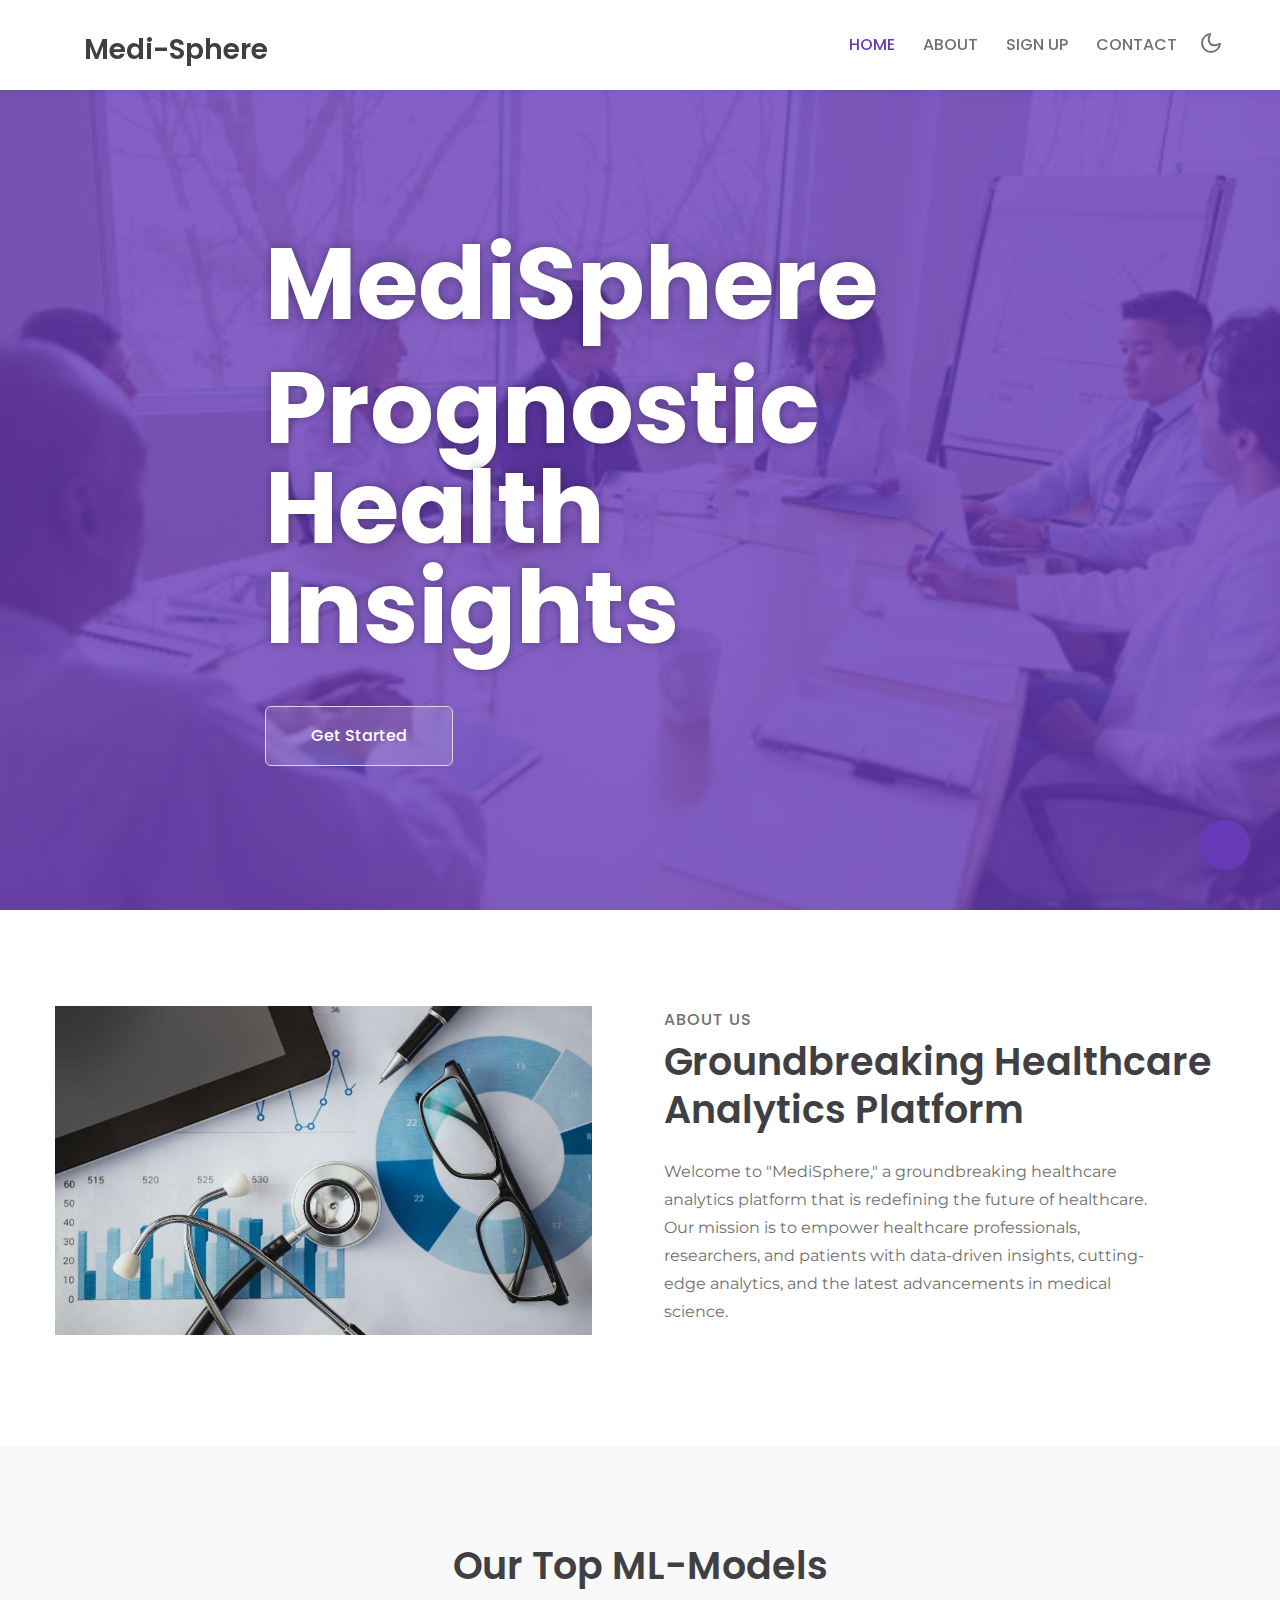
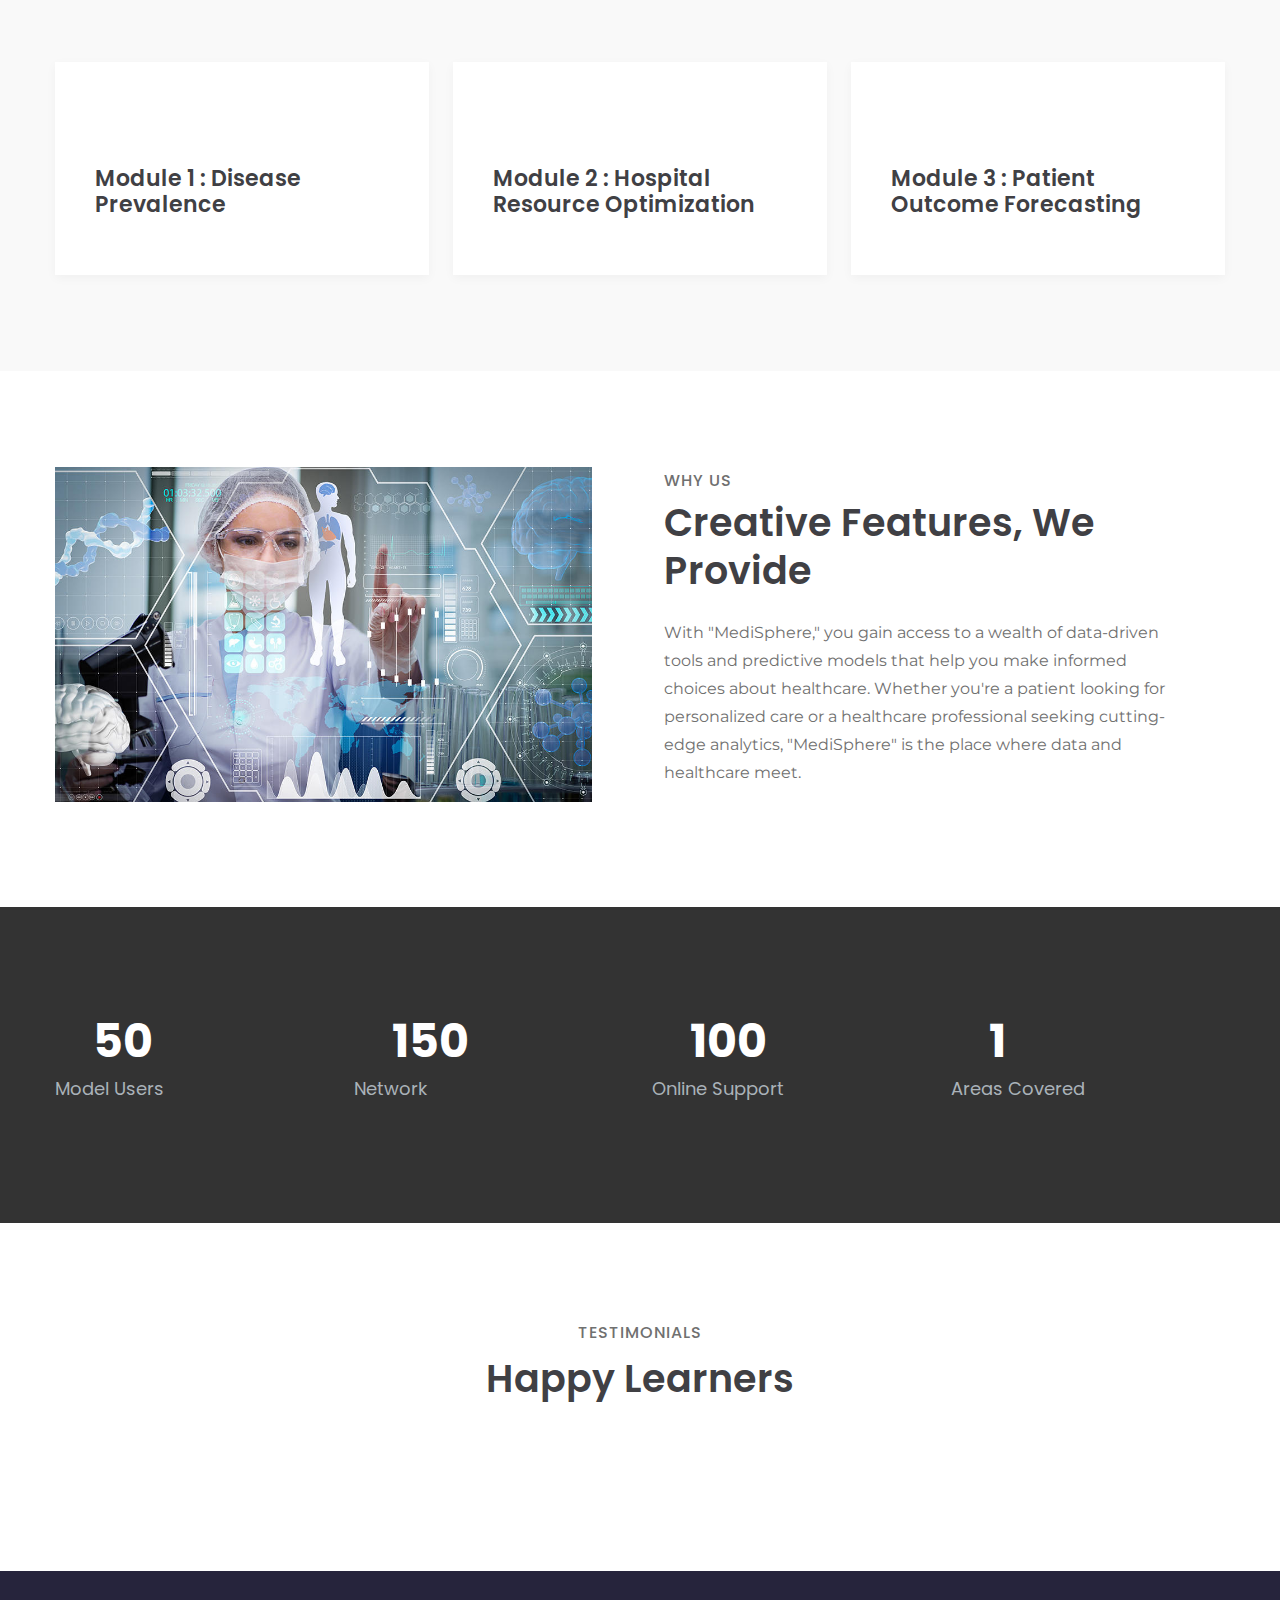
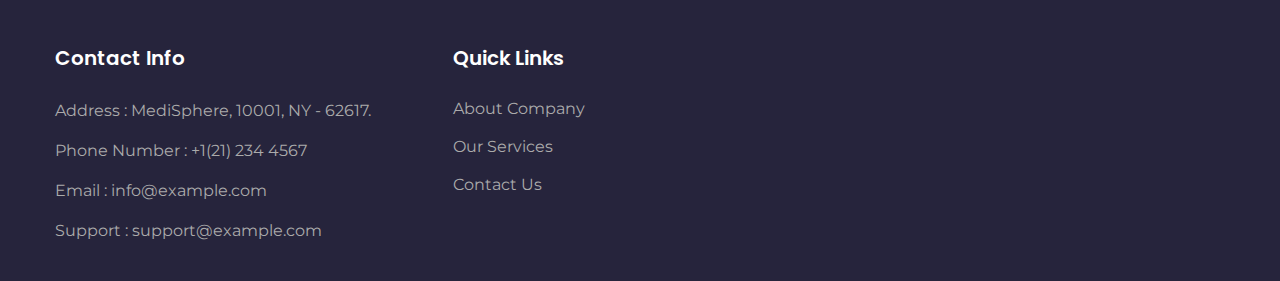
==== index.html @ 2868f6c7 "///" ====
<!--
Author: W3layouts
Author URL: http://w3layouts.com
-->
<!doctype html>
<html lang="en">

<head>
    <!-- Required meta tags -->
    <meta charset="utf-8">
    <meta name="viewport" content="width=device-width, initial-scale=1, shrink-to-fit=no">
    <title>MediSphere</title>

    <!-- google-fonts -->
    <link href="//fonts.googleapis.com/css2?family=Montserrat:wght@300;400;600&display=swap" rel="stylesheet">
    <link href="//fonts.googleapis.com/css2?family=Poppins:wght@200;300;500;700;900&display=swap"
        rel="stylesheet">
    <!-- //google-fonts -->

    <!-- Template CSS Style link -->
    <link rel="stylesheet" href="assets/css/style-liberty.css">

</head>

<body>

<!-- //top header -->

<!--header-->
<header id="site-header" class="fixed-top">
    <div class="container">
        <nav class="navbar navbar-expand-lg stroke">
            <h1>
                <a class="navbar-brand" href="index.html">
                    <span class="fa fa-lightbulb"></span> Medi-Sphere
                </a>
            </h1>
            <!-- if logo is image enable this   
            <a class="navbar-brand" href="#index.html">
                <img src="image-path" alt="Your logo" title="Your logo" style="height:35px;" />
            </a> -->
            <button class="navbar-toggler collapsed bg-gradient" type="button" data-bs-toggle="collapse"
                data-bs-target="#navbarTogglerDemo02" aria-controls="navbarTogglerDemo02" aria-expanded="false"
                aria-label="Toggle navigation">
                <span class="navbar-toggler-icon fa icon-expand fa-bars"></span>
                <span class="navbar-toggler-icon fa icon-close fa-times"></span>
            </button>

            <div class="collapse navbar-collapse" id="navbarTogglerDemo02">
                <ul class="navbar-nav ms-lg-auto">
                    <li class="nav-item active">
                        <a class="nav-link" href="index.html">Home <span class="sr-only">(current)</span></a>
                    </li>
                    <li class="nav-item">
                        <a class="nav-link" href="about.html">About</a>
                    </li>
                    <li class="nav-item">
                        <a class="nav-link" href="#l">Sign Up</a>
                    </li>
                    <li class="nav-item">
                        <a class="nav-link" href="contact.html">Contact</a>
                    </li>
                </ul>
            </div>

            <!-- toggle switch for light and dark theme -->
            <div class="cont-ser-position">
                <nav class="navigation">
                    <div class="theme-switch-wrapper">
                        <label class="theme-switch" for="checkbox">
                            <input type="checkbox" id="checkbox">
                            <div class="mode-container">
                                <i class="gg-sun"></i>
                                <i class="gg-moon"></i>
                            </div>
                        </label>
                    </div>
                </nav>
            </div>
            <!-- //toggle switch for light and dark theme -->
        </nav>
    </div>
</header>
<!--//header-->




<!-- banner section -->
<section id="home" class="w3l-banner py-5">
    <div class="container py-lg-5 py-md-4">
        <div class="py-lg-5 py-4">
            <div class="banner-info-grid">
                <h3 class="mb-4">MediSphere</h3>
                <h3>Prognostic Health Insights </h3>
    
                <a class="btn btn-style transparent-btn mt-5" href="about.html"> Get Started </a>
            </div>
        </div>
    </div>
</section>
<!-- //banner section -->


<!-- About Section-->
<section class="w3l-about py-5" id="about">
    <div class="container py-md-5 py-2">
        <div class="row w3l-row">
            <div class="col-lg-6 w3l-image pe-lg-5 mb-lg-0 mb-md-5 mb-4">
                <img src="assets/images/about.jpg" alt="" class="img-fluid">
            </div>
            <div class="col-lg-6 w3l-about-info px-lg-4 align-center">
                <h6 class="w3l-title-small mb-1">About Us</h6>
                <h3 class="w3l-title-main mb-2">Groundbreaking healthcare analytics platform </h3>
                <p class="my-4 pe-lg-5">Welcome to "MediSphere," a groundbreaking healthcare analytics platform that is 
                    redefining the future of healthcare. Our mission is to empower healthcare professionals, researchers, 
                    and patients with data-driven insights, cutting-edge analytics, and the latest advancements in medical science.</p>
                
            </div>
        </div>
    </div>
</section>
<!-- //About Section-->


<!-- Services Section -->
<section class="about-section py-5">
    <div class="container py-lg-5 py-md-4 py-2">
        <div class="title-heading-w3 mx-auto text-center mb-sm-5 mb-4 pb-xl-4">
            <h3 class="w3l-title-main">Our Top ML-Models</h3>
        </div>
        <div class="row justify-content-center">
            <div class="col-lg-4 col-md-6">
                <div class="about-single">
                    <div class="about-icon mb-4">
                        <i class="fas fa-chalkboard"></i>
                    </div>
                    <div class="about-content">
                        <h5 class="mb-3"><a href="#url">Module 1 : Disease Prevalence</a></h5>
                        
                    </div>
                </div>
            </div>
            <div class="col-lg-4 col-md-6 mt-md-0 mt-3">
                <div class="about-single">
                    <div class="about-icon mb-4">
                        <i class="fas fa-chart-bar"></i>
                    </div>
                    <div class="about-content">
                        <h5 class="mb-3"><a href="#url"> Module 2 : Hospital Resource Optimization</a></h5>
                        
                    </div>
                </div>
            </div>
            <div class="col-lg-4 col-md-6 mt-lg-0 mt-3">
                <div class="about-single">
                    <div class="about-icon mb-4">
                        <i class="fas fa-city"></i>
                    </div>
                    <div class="about-content">
                        <h5 class="mb-3"><a href="#url"> Module 3 : Patient Outcome Forecasting</a></h5>
                        
                    </div>
                </div>
            </div>
        </div>
    </div>
</section>
<!-- //Services Section -->


<!-- Why Choose Us Section-->
<section class="w3l-about py-5" id="about">
    <div class="container py-md-5 py-2">
        <div class="row w3l-row">
            <div class="col-lg-6 w3l-image pe-lg-5 mb-lg-0 mb-md-5 mb-4">
                <img src="assets/images/about1.jpg" alt="" class="img-fluid">
            </div>
            <div class="col-lg-6 w3l-about-info px-lg-4 align-center">
                <h6 class="w3l-title-small mb-1">Why Us</h6>
                <h3 class="w3l-title-main mb-2">Creative features, We provide  </h3>
                <p class="my-4 pe-lg-5">With "MediSphere," you gain access to a wealth of data-driven tools and
                     predictive models that help you make informed choices about healthcare. Whether you're a patient 
                     looking for personalized care or a healthcare professional seeking 
                    cutting-edge analytics, "MediSphere" is the place where data and healthcare meet.</p>
                
            </div>
        </div>
    </div>
</section>
<!-- //Why Choose Us Section-->



<!-- Stats Section-->
<section class="w3l-stats-section py-5" id="stats">
    <div class="container py-lg-5 py-md-4 py-3">
        <div class="w3l-stats-inner-inf py-lg-4">
            <div class="row stats-con">
                <div class="col-lg-3 col-6 stats_info counter_grid">
                    <div class="d-flex">
                        <i class="fas fa-chalkboard-teacher"></i>
                        <p class="counter"> 50 </p>
                    </div>
                    <h3>Model Users</h3>
                </div>
                <div class="col-lg-3 col-6 stats_info counter_grid">
                    <div class="d-flex">
                        <i class="fas fa-users"></i>
                        <p class="counter"> 150  </p>
                    </div>
                    <h3>Network </h3>
                </div>
                <div class="col-lg-3 col-6 stats_info counter_grid mt-lg-0 mt-sm-5 mt-5">
                    <div class="d-flex">
                        <i class="fas fa-headset"></i>
                        <p class="counter"> 100  </p>
                    </div>
                    <h3>Online Support</h3>
                </div>
                <div class="col-lg-3 col-6 stats_info counter_grid mt-lg-0 mt-sm-5 mt-5">
                    <div class="d-flex">
                        <i class="fas fa-project-diagram"></i>
                        <p class="counter"> 1</p>
                    </div>
                    <h3>Areas Covered </h3>
                </div>

            </div>
        </div>
    </div>
</section>
<!-- //Stats Section-->


 <!--/testimonials-->
 <section class="w3l-clients py-5" id="testimonials">
    <div class="container py-sm-5 py-2">
        <div class="text-center mb-sm-5 mb-4">
            <h6 class="w3l-title-small mb-2">Testimonials</h6>
            <h3 class="w3l-title-main mb-2">Happy Learners</h3>
        </div>
        <div class="w3-testimonial-grids align-items-center pt-md-4">
            <div class="w3-testimonial-content-top">
                <div id="owl-demo1" class="owl-carousel owl-theme">
                    <div class="item">
                        <div class="testimonial-content">
                            <div class="test-img"><img src="assets/images/team1.jpg" class="img-fluid" alt="client-img">

                            </div>
                            <div class="testimonial">
                                <blockquote>
                                    <q>
                                        "As a medical student, "MediSphere" has been an invaluable resource. 
                                        The data insights provided by the platform have enriched my understanding of 
                                        patient outcomes and treatment efficacy. It's a powerful tool for both learning and research."</q>

                                </blockquote>
                                <div class="testi-des">

                                    <div class="peopl align-self">
                                        <h3>Charlotte Lucy</h3>
                                        <p class="indentity">Student </p>
                                    </div>
                                </div>
                            </div>
                        </div>
                    </div>
                    <div class="item">
                        <div class="testimonial-content">
                            <div class="test-img"><img src="assets/images/team2.jpg" class="img-fluid" alt="client-img">

                            </div>
                            <div class="testimonial">
                                <blockquote>
                                    <q>
                                        "I use "MediSphere" for my research projects and coursework. 
                                        The real-time analysis and predictive models have been a game-changer. 
                                        This platform equips students like me with the tools to make 
                                        data-driven decisions in healthcare."</q>

                                </blockquote>
                                <div class="testi-des">

                                    <div class="peopl align-self">
                                        <h3>Olivia Stella</h3>
                                        <p class="indentity"> Nursing Student</p>
                                    </div>
                                </div>
                            </div>
                        </div>
                    </div>
                    <div class="item">
                        <div class="testimonial-content">
                            <div class="test-img"><img src="assets/images/team3.jpg" class="img-fluid" alt="client-img">

                            </div>
                            <div class="testimonial">
                                <blockquote>
                                    <q>
                                        "As a healthcare researcher, I rely on "MediSphere" for cutting-edge data insights. 
                                        The ability to access and analyze real-time data is invaluable for my studies. 
                                        This platform has accelerated our research and positively impacted patient care."</q>

                                </blockquote>
                                <div class="testi-des">

                                    <div class="peopl align-self">
                                        <h3>Jackson Jack</h3>
                                        <p class="indentity">Healthcare Researcher</p>
                                    </div>
                                </div>
                            </div>
                        </div>
                    </div>
                    <div class="item">
                        <div class="testimonial-content">
                            <div class="test-img"><img src="assets/images/team4.jpg" class="img-fluid" alt="client-img">

                            </div>
                            <div class="testimonial">
                                <blockquote>
                                    <q>
                                        "In the fast-paced world of cardiology, "MediSphere" has become my go-to resource. 
                                        The patient outcome forecasting and real-time analytics have transformed how we approach patient care. 
                                        It's a must-have for any medical professional."</q>

                                </blockquote>
                                <div class="testi-des">

                                    <div class="peopl align-self">
                                        <h3>David Samuel</h3>
                                        <p class="indentity">Medical Professional </p>
                                    </div>
                                </div>
                            </div>
                        </div>
                    </div>
                </div>
            </div>
        </div>
    </div>
</section>
<!-- //testimonials -->

<!-- footer block -->
<footer class="w3l-footer-29-main">
    <div class="footer-29 pt-5 pb-4">
        <div class="container pt-md-4">
            <div class="row footer-top-29">
                <div class="col-lg-4 col-md-6 footer-list-29">
                    <h6 class="footer-title-29">Contact Info </h6>
                    <p class="mb-2 pe-xl-5">Address : MediSphere, 10001, NY - 62617.</p>
                    <p class="mb-2">Phone Number : +1(21) 234 4567</a></p>
                    <p class="mb-2">Email : info@example.com</a></p>
                    <p class="mb-2">Support : support@example.com</a></p>
                </div>
                <div class="col-lg-2 col-md-3 col-6 footer-list-29 mt-md-0 mt-4">
                    <ul>
                        <h6 class="footer-title-29">Quick Links</h6>
                        <li><a href="about.html">About Company</a></li>
                        <li><a href="services.html">Our Services</a></li>
                        <li><a href="contact.html">Contact Us</a></li>
                        
                    </ul>
                </div>
            </div>
        </div>
    </div>
</footer>
<!-- //footer block -->




<!-- Js scripts -->
<!-- move top -->
<button onclick="topFunction()" id="movetop" title="Go to top">
    <span class="fas fa-level-up-alt" aria-hidden="true"></span>
</button>
<script>
    // When the user scrolls down 20px from the top of the document, show the button
    window.onscroll = function () {
        scrollFunction()
    };

    function scrollFunction() {
        if (document.body.scrollTop > 20 || document.documentElement.scrollTop > 20) {
            document.getElementById("movetop").style.display = "block";
        } else {
            document.getElementById("movetop").style.display = "none";
        }
    }

    // When the user clicks on the button, scroll to the top of the document
    function topFunction() {
        document.body.scrollTop = 0;
        document.documentElement.scrollTop = 0;
    }
</script>
<!-- //move top -->

<!-- common jquery plugin -->
<script src="assets/js/jquery-3.3.1.min.js"></script>
<!-- //common jquery plugin -->

<!-- theme switch js (light and dark)-->
<script src="assets/js/theme-change.js"></script>
<!-- //theme switch js (light and dark)-->

<!--/stats-number-counter-->
<script src="assets/js/jquery.waypoints.min.js"></script>
<script src="assets/js/jquery.countup.js"></script>
<script>
    $('.counter').countUp();

</script>
<!--//stats-number-counter-->

<!--/owlcarousel-->
<script src="assets/js/owl.carousel.js"></script>
<!-- //tesimonials-->
<script>
    $(document).ready(function() {
        $("#owl-demo1").owlCarousel({
            loop: true,
            nav: false,
            responsiveClass: true,
            responsive: {
                0: {
                    items: 1,
                    nav: false
                },
                736: {
                    items: 1,
                    nav: false
                }
            }
        })
    })

</script>
<!-- //tesimonials-->

<!-- MENU-JS -->
<script>
    $(window).on("scroll", function () {
        var scroll = $(window).scrollTop();

        if (scroll >= 80) {
            $("#site-header").addClass("nav-fixed");
        } else {
            $("#site-header").removeClass("nav-fixed");
        }
    });

    //Main navigation Active Class Add Remove
    $(".navbar-toggler").on("click", function () {
        $("header").toggleClass("active");
    });
    $(document).on("ready", function () {
        if ($(window).width() > 991) {
            $("header").removeClass("active");
        }
        $(window).on("resize", function () {
            if ($(window).width() > 991) {
                $("header").removeClass("active");
            }
        });
    });
</script>
<!-- //MENU-JS -->

<!-- disable body scroll which navbar is in active -->
<script>
    $(function () {
        $('.navbar-toggler').click(function () {
            $('body').toggleClass('noscroll');
        })
    });
</script>
<!-- //disable body scroll which navbar is in active -->

<!--bootstrap-->
<script src="assets/js/bootstrap.min.js"></script>
<!-- //bootstrap-->
<!-- //Js scripts -->

</body>

</html>
---- assets/css/style-liberty.css ----
@charset "UTF-8";

/*--
Author: W3layouts
Author URL: http://w3layouts.com
--*/


/*!
 * Bootstrap v5.0.1 (https://getbootstrap.com/)
 * Copyright 2011-2021 The Bootstrap Authors
 * Copyright 2011-2021 Twitter, Inc.
 * Licensed under MIT (https://github.com/twbs/bootstrap/blob/main/LICENSE)
 */
:root {
  --bs-blue: #80c0d7;
  --bs-indigo: #5a8fb5;
  --bs-white: hsl(0, 11%, 42%);
  --bs-red: #dc3545;
  --bs-orange: #fd7e14;
  --bs-yellow: #ffc107;
  --bs-green: #198754;
  --bs-teal: #20c997;
  --bs-cyan: #0dcaf0;
  --bs-white: #fff;
  --bs-gray: #6c757d;
  --bs-gray-dark: #343a40;
  --bs-primary: #0d6efd;
  --bs-secondary: #6c757d;
  --bs-success: #198754;
  --bs-info: #0dcaf0;
  --bs-warning: #ffc107;
  --bs-danger: #dc3545;
  --bs-light: #f8f9fa;
  --bs-dark: #212529;
  --bs-font-sans-serif: system-ui, -apple-system, "Segoe UI", Roboto, "Helvetica Neue", Arial, "Noto Sans", "Liberation Sans", sans-serif, "Apple Color Emoji", "Segoe UI Emoji", "Segoe UI Symbol", "Noto Color Emoji";
  --bs-font-monospace: SFMono-Regular, Menlo, Monaco, Consolas, "Liberation Mono", "Courier New", monospace;
  --bs-gradient: linear-gradient(180deg, rgba(255, 255, 255, 0.15), rgba(255, 255, 255, 0))
}

*,
::after,
::before {
  box-sizing: border-box
}

@media (prefers-reduced-motion:no-preference) {
  :root {
    scroll-behavior: smooth
  }
}

body {
  margin: 0;
  font-family: 'Montserrat', sans-serif;
  font-size: 1rem;
  font-weight: 400;
  line-height: 1.5;
  color: #212529;
  background-color: #fff;
  -webkit-text-size-adjust: 100%;
  -webkit-tap-highlight-color: transparent
}

hr {
  margin: 1rem 0;
  color: inherit;
  background-color: currentColor;
  border: 0;
  opacity: .25
}

hr:not([size]) {
  height: 1px
}

.h1,
.h2,
.h3,
.h4,
.h5,
.h6,
h1,
h2,
h3,
h4,
h5,
h6 {
  margin-top: 0;
  margin-bottom: .5rem;
  font-weight: 700;
  line-height: 1.2
}

.h1,
h1 {
  font-size: calc(1.375rem + 1.5vw)
}

@media (min-width:1200px) {

  .h1,
  h1 {
    font-size: 2.5rem
  }
}

.h2,
h2 {
  font-size: calc(1.325rem + .9vw)
}

@media (min-width:1200px) {

  .h2,
  h2 {
    font-size: 2rem
  }
}

.h3,
h3 {
  font-size: calc(1.3rem + .6vw)
}

@media (min-width:1200px) {

  .h3,
  h3 {
    font-size: 1.75rem
  }
}

.h4,
h4 {
  font-size: calc(1.275rem + .3vw)
}

@media (min-width:1200px) {

  .h4,
  h4 {
    font-size: 1.5rem
  }
}

.h5,
h5 {
  font-size: 1.25rem
}

.h6,
h6 {
  font-size: 1rem
}

p {
  margin-top: 0;
  margin-bottom: 1rem
}

abbr[data-bs-original-title],
abbr[title] {
  -webkit-text-decoration: underline dotted;
  text-decoration: underline dotted;
  cursor: help;
  -webkit-text-decoration-skip-ink: none;
  text-decoration-skip-ink: none
}

address {
  margin-bottom: 1rem;
  font-style: normal;
  line-height: inherit
}

ol,
ul {
  padding-left: 2rem
}

dl,
ol,
ul {
  margin-top: 0;
  margin-bottom: 1rem
}

ol ol,
ol ul,
ul ol,
ul ul {
  margin-bottom: 0
}

dt {
  font-weight: 700
}

dd {
  margin-bottom: .5rem;
  margin-left: 0
}

blockquote {
  margin: 0 0 1rem
}

b,
strong {
  font-weight: bolder
}

.small,
small {
  font-size: .875em
}

.mark,
mark {
  padding: .2em;
  background-color: #fcf8e3
}

sub,
sup {
  position: relative;
  font-size: .75em;
  line-height: 0;
  vertical-align: baseline
}

sub {
  bottom: -.25em
}

sup {
  top: -.5em
}

a {
  color: var(--primary-color);
  text-decoration: underline;

}

a:hover {
  color: var(--primary-color);
}

a:not([href]):not([class]),
a:not([href]):not([class]):hover {
  color: inherit;
  text-decoration: none
}

code,
kbd,
pre,
samp {
  font-family: 'Sarabun', sans-serif;
  font-size: 1em;
  direction: ltr;
  unicode-bidi: bidi-override
}

pre {
  display: block;
  margin-top: 0;
  margin-bottom: 1rem;
  overflow: auto;
  font-size: .875em
}

pre code {
  font-size: inherit;
  color: inherit;
  word-break: normal
}

code {
  font-size: .875em;
  color: #d63384;
  word-wrap: break-word
}

a>code {
  color: inherit
}

kbd {
  padding: .2rem .4rem;
  font-size: .875em;
  color: #fff;
  background-color: #212529;
  border-radius: .2rem
}

kbd kbd {
  padding: 0;
  font-size: 1em;
  font-weight: 700
}

figure {
  margin: 0 0 1rem
}

img,
svg {
  vertical-align: middle
}

table {
  caption-side: bottom;
  border-collapse: collapse
}

caption {
  padding-top: .5rem;
  padding-bottom: .5rem;
  color: #6c757d;
  text-align: left
}

th {
  text-align: inherit;
  text-align: -webkit-match-parent
}

tbody,
td,
tfoot,
th,
thead,
tr {
  border-color: inherit;
  border-style: solid;
  border-width: 0
}

label {
  display: inline-block
}

button {
  border-radius: 0
}

button:focus:not(:focus-visible) {
  outline: 0
}

button,
input,
optgroup,
select,
textarea {
  margin: 0;
  font-family: 'Montserrat', sans-serif;
  font-size: inherit;
  line-height: inherit
}

button,
select {
  text-transform: none
}

[role=button] {
  cursor: pointer
}

select {
  word-wrap: normal
}

select:disabled {
  opacity: 1
}

[list]::-webkit-calendar-picker-indicator {
  display: none
}

[type=button],
[type=reset],
[type=submit],
button {
  -webkit-appearance: button
}

[type=button]:not(:disabled),
[type=reset]:not(:disabled),
[type=submit]:not(:disabled),
button:not(:disabled) {
  cursor: pointer
}

::-moz-focus-inner {
  padding: 0;
  border-style: none
}

textarea {
  resize: vertical
}

fieldset {
  min-width: 0;
  padding: 0;
  margin: 0;
  border: 0
}

legend {
  float: left;
  width: 100%;
  padding: 0;
  margin-bottom: .5rem;
  font-size: calc(1.275rem + .3vw);
  line-height: inherit
}

@media (min-width:1200px) {
  legend {
    font-size: 1.5rem
  }
}

legend+* {
  clear: left
}

::-webkit-datetime-edit-day-field,
::-webkit-datetime-edit-fields-wrapper,
::-webkit-datetime-edit-hour-field,
::-webkit-datetime-edit-minute,
::-webkit-datetime-edit-month-field,
::-webkit-datetime-edit-text,
::-webkit-datetime-edit-year-field {
  padding: 0
}

::-webkit-inner-spin-button {
  height: auto
}

[type=search] {
  outline-offset: -2px;
  -webkit-appearance: textfield
}

::-webkit-search-decoration {
  -webkit-appearance: none
}

::-webkit-color-swatch-wrapper {
  padding: 0
}

::file-selector-button {
  font: inherit
}

::-webkit-file-upload-button {
  font: inherit;
  -webkit-appearance: button
}

output {
  display: inline-block
}

iframe {
  border: 0
}

summary {
  display: list-item;
  cursor: pointer
}

progress {
  vertical-align: baseline
}

[hidden] {
  display: none !important
}

.lead {
  font-size: 1.25rem;
  font-weight: 300
}

.display-1 {
  font-size: calc(1.625rem + 4.5vw);
  font-weight: 300;
  line-height: 1.2
}

@media (min-width:1200px) {
  .display-1 {
    font-size: 5rem
  }
}

.display-2 {
  font-size: calc(1.575rem + 3.9vw);
  font-weight: 300;
  line-height: 1.2
}

@media (min-width:1200px) {
  .display-2 {
    font-size: 4.5rem
  }
}

.display-3 {
  font-size: calc(1.525rem + 3.3vw);
  font-weight: 300;
  line-height: 1.2
}

@media (min-width:1200px) {
  .display-3 {
    font-size: 4rem
  }
}

.display-4 {
  font-size: calc(1.475rem + 2.7vw);
  font-weight: 300;
  line-height: 1.2
}

@media (min-width:1200px) {
  .display-4 {
    font-size: 3.5rem
  }
}

.display-5 {
  font-size: calc(1.425rem + 2.1vw);
  font-weight: 300;
  line-height: 1.2
}

@media (min-width:1200px) {
  .display-5 {
    font-size: 3rem
  }
}

.display-6 {
  font-size: calc(1.375rem + 1.5vw);
  font-weight: 300;
  line-height: 1.2
}

@media (min-width:1200px) {
  .display-6 {
    font-size: 2.5rem
  }
}

.list-unstyled {
  padding-left: 0;
  list-style: none
}

.list-inline {
  padding-left: 0;
  list-style: none
}

.list-inline-item {
  display: inline-block
}

.list-inline-item:not(:last-child) {
  margin-right: .5rem
}

.initialism {
  font-size: .875em;
  text-transform: uppercase
}

.blockquote {
  margin-bottom: 1rem;
  font-size: 1.25rem
}

.blockquote> :last-child {
  margin-bottom: 0
}

.blockquote-footer {
  margin-top: -1rem;
  margin-bottom: 1rem;
  font-size: .875em;
  color: #6c757d
}

.blockquote-footer::before {
  content: "— "
}

.img-fluid {
  max-width: 100%;
  height: auto
}

.img-thumbnail {
  padding: .25rem;
  background-color: #fff;
  border: 1px solid #dee2e6;
  border-radius: .25rem;
  max-width: 100%;
  height: auto
}

.figure {
  display: inline-block
}

.figure-img {
  margin-bottom: .5rem;
  line-height: 1
}

.figure-caption {
  font-size: .875em;
  color: #6c757d
}

.container,
.container-fluid,
.container-lg,
.container-md,
.container-sm,
.container-xl,
.container-xxl {
  width: 100%;
  padding-right: var(--bs-gutter-x, .75rem);
  padding-left: var(--bs-gutter-x, .75rem);
  margin-right: auto;
  margin-left: auto
}

@media (min-width:576px) {

  .container,
  .container-sm {
    max-width: 540px
  }
}

@media (min-width:768px) {

  .container,
  .container-md,
  .container-sm {
    max-width: 720px
  }
}

@media (min-width:992px) {

  .container,
  .container-lg,
  .container-md,
  .container-sm {
    max-width: 960px
  }
}

@media (min-width:1200px) {

  .container,
  .container-lg,
  .container-md,
  .container-sm,
  .container-xl {
    max-width: 1140px
  }
}

@media (min-width:1400px) {

  .container,
  .container-lg,
  .container-md,
  .container-sm,
  .container-xl,
  .container-xxl {
    max-width: 1320px
  }
}

.row {
  --bs-gutter-x: 1.5rem;
  --bs-gutter-y: 0;
  display: flex;
  flex-wrap: wrap;
  margin-top: calc(var(--bs-gutter-y) * -1);
  margin-right: calc(var(--bs-gutter-x)/ -2);
  margin-left: calc(var(--bs-gutter-x)/ -2)
}

.row>* {
  flex-shrink: 0;
  width: 100%;
  max-width: 100%;
  padding-right: calc(var(--bs-gutter-x)/ 2);
  padding-left: calc(var(--bs-gutter-x)/ 2);
  margin-top: var(--bs-gutter-y)
}

.col {
  flex: 1 0 0%
}

.row-cols-auto>* {
  flex: 0 0 auto;
  width: auto
}

.row-cols-1>* {
  flex: 0 0 auto;
  width: 100%
}

.row-cols-2>* {
  flex: 0 0 auto;
  width: 50%
}

.row-cols-3>* {
  flex: 0 0 auto;
  width: 33.3333333333%
}

.row-cols-4>* {
  flex: 0 0 auto;
  width: 25%
}

.row-cols-5>* {
  flex: 0 0 auto;
  width: 20%
}

.row-cols-6>* {
  flex: 0 0 auto;
  width: 16.6666666667%
}

.col-auto {
  flex: 0 0 auto;
  width: auto
}

.col-1 {
  flex: 0 0 auto;
  width: 8.3333333333%
}

.col-2 {
  flex: 0 0 auto;
  width: 16.6666666667%
}

.col-3 {
  flex: 0 0 auto;
  width: 25%
}

.col-4 {
  flex: 0 0 auto;
  width: 33.3333333333%
}

.col-5 {
  flex: 0 0 auto;
  width: 41.6666666667%
}

.col-6 {
  flex: 0 0 auto;
  width: 50%
}

.col-7 {
  flex: 0 0 auto;
  width: 58.3333333333%
}

.col-8 {
  flex: 0 0 auto;
  width: 66.6666666667%
}

.col-9 {
  flex: 0 0 auto;
  width: 75%
}

.col-10 {
  flex: 0 0 auto;
  width: 83.3333333333%
}

.col-11 {
  flex: 0 0 auto;
  width: 91.6666666667%
}

.col-12 {
  flex: 0 0 auto;
  width: 100%
}

.offset-1 {
  margin-left: 8.3333333333%
}

.offset-2 {
  margin-left: 16.6666666667%
}

.offset-3 {
  margin-left: 25%
}

.offset-4 {
  margin-left: 33.3333333333%
}

.offset-5 {
  margin-left: 41.6666666667%
}

.offset-6 {
  margin-left: 50%
}

.offset-7 {
  margin-left: 58.3333333333%
}

.offset-8 {
  margin-left: 66.6666666667%
}

.offset-9 {
  margin-left: 75%
}

.offset-10 {
  margin-left: 83.3333333333%
}

.offset-11 {
  margin-left: 91.6666666667%
}

.g-0,
.gx-0 {
  --bs-gutter-x: 0
}

.g-0,
.gy-0 {
  --bs-gutter-y: 0
}

.g-1,
.gx-1 {
  --bs-gutter-x: 0.25rem
}

.g-1,
.gy-1 {
  --bs-gutter-y: 0.25rem
}

.g-2,
.gx-2 {
  --bs-gutter-x: 0.5rem
}

.g-2,
.gy-2 {
  --bs-gutter-y: 0.5rem
}

.g-3,
.gx-3 {
  --bs-gutter-x: 1rem
}

.g-3,
.gy-3 {
  --bs-gutter-y: 1rem
}

.g-4,
.gx-4 {
  --bs-gutter-x: 1.5rem
}

.g-4,
.gy-4 {
  --bs-gutter-y: 1.5rem
}

.g-5,
.gx-5 {
  --bs-gutter-x: 3rem
}

.g-5,
.gy-5 {
  --bs-gutter-y: 3rem
}

@media (min-width:576px) {
  .col-sm {
    flex: 1 0 0%
  }

  .row-cols-sm-auto>* {
    flex: 0 0 auto;
    width: auto
  }

  .row-cols-sm-1>* {
    flex: 0 0 auto;
    width: 100%
  }

  .row-cols-sm-2>* {
    flex: 0 0 auto;
    width: 50%
  }

  .row-cols-sm-3>* {
    flex: 0 0 auto;
    width: 33.3333333333%
  }

  .row-cols-sm-4>* {
    flex: 0 0 auto;
    width: 25%
  }

  .row-cols-sm-5>* {
    flex: 0 0 auto;
    width: 20%
  }

  .row-cols-sm-6>* {
    flex: 0 0 auto;
    width: 16.6666666667%
  }

  .col-sm-auto {
    flex: 0 0 auto;
    width: auto
  }

  .col-sm-1 {
    flex: 0 0 auto;
    width: 8.3333333333%
  }

  .col-sm-2 {
    flex: 0 0 auto;
    width: 16.6666666667%
  }

  .col-sm-3 {
    flex: 0 0 auto;
    width: 25%
  }

  .col-sm-4 {
    flex: 0 0 auto;
    width: 33.3333333333%
  }

  .col-sm-5 {
    flex: 0 0 auto;
    width: 41.6666666667%
  }

  .col-sm-6 {
    flex: 0 0 auto;
    width: 50%
  }

  .col-sm-7 {
    flex: 0 0 auto;
    width: 58.3333333333%
  }

  .col-sm-8 {
    flex: 0 0 auto;
    width: 66.6666666667%
  }

  .col-sm-9 {
    flex: 0 0 auto;
    width: 75%
  }

  .col-sm-10 {
    flex: 0 0 auto;
    width: 83.3333333333%
  }

  .col-sm-11 {
    flex: 0 0 auto;
    width: 91.6666666667%
  }

  .col-sm-12 {
    flex: 0 0 auto;
    width: 100%
  }

  .offset-sm-0 {
    margin-left: 0
  }

  .offset-sm-1 {
    margin-left: 8.3333333333%
  }

  .offset-sm-2 {
    margin-left: 16.6666666667%
  }

  .offset-sm-3 {
    margin-left: 25%
  }

  .offset-sm-4 {
    margin-left: 33.3333333333%
  }

  .offset-sm-5 {
    margin-left: 41.6666666667%
  }

  .offset-sm-6 {
    margin-left: 50%
  }

  .offset-sm-7 {
    margin-left: 58.3333333333%
  }

  .offset-sm-8 {
    margin-left: 66.6666666667%
  }

  .offset-sm-9 {
    margin-left: 75%
  }

  .offset-sm-10 {
    margin-left: 83.3333333333%
  }

  .offset-sm-11 {
    margin-left: 91.6666666667%
  }

  .g-sm-0,
  .gx-sm-0 {
    --bs-gutter-x: 0
  }

  .g-sm-0,
  .gy-sm-0 {
    --bs-gutter-y: 0
  }

  .g-sm-1,
  .gx-sm-1 {
    --bs-gutter-x: 0.25rem
  }

  .g-sm-1,
  .gy-sm-1 {
    --bs-gutter-y: 0.25rem
  }

  .g-sm-2,
  .gx-sm-2 {
    --bs-gutter-x: 0.5rem
  }

  .g-sm-2,
  .gy-sm-2 {
    --bs-gutter-y: 0.5rem
  }

  .g-sm-3,
  .gx-sm-3 {
    --bs-gutter-x: 1rem
  }

  .g-sm-3,
  .gy-sm-3 {
    --bs-gutter-y: 1rem
  }

  .g-sm-4,
  .gx-sm-4 {
    --bs-gutter-x: 1.5rem
  }

  .g-sm-4,
  .gy-sm-4 {
    --bs-gutter-y: 1.5rem
  }

  .g-sm-5,
  .gx-sm-5 {
    --bs-gutter-x: 3rem
  }

  .g-sm-5,
  .gy-sm-5 {
    --bs-gutter-y: 3rem
  }
}

@media (min-width:768px) {
  .col-md {
    flex: 1 0 0%
  }

  .row-cols-md-auto>* {
    flex: 0 0 auto;
    width: auto
  }

  .row-cols-md-1>* {
    flex: 0 0 auto;
    width: 100%
  }

  .row-cols-md-2>* {
    flex: 0 0 auto;
    width: 50%
  }

  .row-cols-md-3>* {
    flex: 0 0 auto;
    width: 33.3333333333%
  }

  .row-cols-md-4>* {
    flex: 0 0 auto;
    width: 25%
  }

  .row-cols-md-5>* {
    flex: 0 0 auto;
    width: 20%
  }

  .row-cols-md-6>* {
    flex: 0 0 auto;
    width: 16.6666666667%
  }

  .col-md-auto {
    flex: 0 0 auto;
    width: auto
  }

  .col-md-1 {
    flex: 0 0 auto;
    width: 8.3333333333%
  }

  .col-md-2 {
    flex: 0 0 auto;
    width: 16.6666666667%
  }

  .col-md-3 {
    flex: 0 0 auto;
    width: 25%
  }

  .col-md-4 {
    flex: 0 0 auto;
    width: 33.3333333333%
  }

  .col-md-5 {
    flex: 0 0 auto;
    width: 41.6666666667%
  }

  .col-md-6 {
    flex: 0 0 auto;
    width: 50%
  }

  .col-md-7 {
    flex: 0 0 auto;
    width: 58.3333333333%
  }

  .col-md-8 {
    flex: 0 0 auto;
    width: 66.6666666667%
  }

  .col-md-9 {
    flex: 0 0 auto;
    width: 75%
  }

  .col-md-10 {
    flex: 0 0 auto;
    width: 83.3333333333%
  }

  .col-md-11 {
    flex: 0 0 auto;
    width: 91.6666666667%
  }

  .col-md-12 {
    flex: 0 0 auto;
    width: 100%
  }

  .offset-md-0 {
    margin-left: 0
  }

  .offset-md-1 {
    margin-left: 8.3333333333%
  }

  .offset-md-2 {
    margin-left: 16.6666666667%
  }

  .offset-md-3 {
    margin-left: 25%
  }

  .offset-md-4 {
    margin-left: 33.3333333333%
  }

  .offset-md-5 {
    margin-left: 41.6666666667%
  }

  .offset-md-6 {
    margin-left: 50%
  }

  .offset-md-7 {
    margin-left: 58.3333333333%
  }

  .offset-md-8 {
    margin-left: 66.6666666667%
  }

  .offset-md-9 {
    margin-left: 75%
  }

  .offset-md-10 {
    margin-left: 83.3333333333%
  }

  .offset-md-11 {
    margin-left: 91.6666666667%
  }

  .g-md-0,
  .gx-md-0 {
    --bs-gutter-x: 0
  }

  .g-md-0,
  .gy-md-0 {
    --bs-gutter-y: 0
  }

  .g-md-1,
  .gx-md-1 {
    --bs-gutter-x: 0.25rem
  }

  .g-md-1,
  .gy-md-1 {
    --bs-gutter-y: 0.25rem
  }

  .g-md-2,
  .gx-md-2 {
    --bs-gutter-x: 0.5rem
  }

  .g-md-2,
  .gy-md-2 {
    --bs-gutter-y: 0.5rem
  }

  .g-md-3,
  .gx-md-3 {
    --bs-gutter-x: 1rem
  }

  .g-md-3,
  .gy-md-3 {
    --bs-gutter-y: 1rem
  }

  .g-md-4,
  .gx-md-4 {
    --bs-gutter-x: 1.5rem
  }

  .g-md-4,
  .gy-md-4 {
    --bs-gutter-y: 1.5rem
  }

  .g-md-5,
  .gx-md-5 {
    --bs-gutter-x: 3rem
  }

  .g-md-5,
  .gy-md-5 {
    --bs-gutter-y: 3rem
  }
}

@media (min-width:992px) {
  .col-lg {
    flex: 1 0 0%
  }

  .row-cols-lg-auto>* {
    flex: 0 0 auto;
    width: auto
  }

  .row-cols-lg-1>* {
    flex: 0 0 auto;
    width: 100%
  }

  .row-cols-lg-2>* {
    flex: 0 0 auto;
    width: 50%
  }

  .row-cols-lg-3>* {
    flex: 0 0 auto;
    width: 33.3333333333%
  }

  .row-cols-lg-4>* {
    flex: 0 0 auto;
    width: 25%
  }

  .row-cols-lg-5>* {
    flex: 0 0 auto;
    width: 20%
  }

  .row-cols-lg-6>* {
    flex: 0 0 auto;
    width: 16.6666666667%
  }

  .col-lg-auto {
    flex: 0 0 auto;
    width: auto
  }

  .col-lg-1 {
    flex: 0 0 auto;
    width: 8.3333333333%
  }

  .col-lg-2 {
    flex: 0 0 auto;
    width: 16.6666666667%
  }

  .col-lg-3 {
    flex: 0 0 auto;
    width: 25%
  }

  .col-lg-4 {
    flex: 0 0 auto;
    width: 33.3333333333%
  }

  .col-lg-5 {
    flex: 0 0 auto;
    width: 41.6666666667%
  }

  .col-lg-6 {
    flex: 0 0 auto;
    width: 50%
  }

  .col-lg-7 {
    flex: 0 0 auto;
    width: 58.3333333333%
  }

  .col-lg-8 {
    flex: 0 0 auto;
    width: 66.6666666667%
  }

  .col-lg-9 {
    flex: 0 0 auto;
    width: 75%
  }

  .col-lg-10 {
    flex: 0 0 auto;
    width: 83.3333333333%
  }

  .col-lg-11 {
    flex: 0 0 auto;
    width: 91.6666666667%
  }

  .col-lg-12 {
    flex: 0 0 auto;
    width: 100%
  }

  .offset-lg-0 {
    margin-left: 0
  }

  .offset-lg-1 {
    margin-left: 8.3333333333%
  }

  .offset-lg-2 {
    margin-left: 16.6666666667%
  }

  .offset-lg-3 {
    margin-left: 25%
  }

  .offset-lg-4 {
    margin-left: 33.3333333333%
  }

  .offset-lg-5 {
    margin-left: 41.6666666667%
  }

  .offset-lg-6 {
    margin-left: 50%
  }

  .offset-lg-7 {
    margin-left: 58.3333333333%
  }

  .offset-lg-8 {
    margin-left: 66.6666666667%
  }

  .offset-lg-9 {
    margin-left: 75%
  }

  .offset-lg-10 {
    margin-left: 83.3333333333%
  }

  .offset-lg-11 {
    margin-left: 91.6666666667%
  }

  .g-lg-0,
  .gx-lg-0 {
    --bs-gutter-x: 0
  }

  .g-lg-0,
  .gy-lg-0 {
    --bs-gutter-y: 0
  }

  .g-lg-1,
  .gx-lg-1 {
    --bs-gutter-x: 0.25rem
  }

  .g-lg-1,
  .gy-lg-1 {
    --bs-gutter-y: 0.25rem
  }

  .g-lg-2,
  .gx-lg-2 {
    --bs-gutter-x: 0.5rem
  }

  .g-lg-2,
  .gy-lg-2 {
    --bs-gutter-y: 0.5rem
  }

  .g-lg-3,
  .gx-lg-3 {
    --bs-gutter-x: 1rem
  }

  .g-lg-3,
  .gy-lg-3 {
    --bs-gutter-y: 1rem
  }

  .g-lg-4,
  .gx-lg-4 {
    --bs-gutter-x: 1.5rem
  }

  .g-lg-4,
  .gy-lg-4 {
    --bs-gutter-y: 1.5rem
  }

  .g-lg-5,
  .gx-lg-5 {
    --bs-gutter-x: 3rem
  }

  .g-lg-5,
  .gy-lg-5 {
    --bs-gutter-y: 3rem
  }
}

@media (min-width:1200px) {
  .col-xl {
    flex: 1 0 0%
  }

  .row-cols-xl-auto>* {
    flex: 0 0 auto;
    width: auto
  }

  .row-cols-xl-1>* {
    flex: 0 0 auto;
    width: 100%
  }

  .row-cols-xl-2>* {
    flex: 0 0 auto;
    width: 50%
  }

  .row-cols-xl-3>* {
    flex: 0 0 auto;
    width: 33.3333333333%
  }

  .row-cols-xl-4>* {
    flex: 0 0 auto;
    width: 25%
  }

  .row-cols-xl-5>* {
    flex: 0 0 auto;
    width: 20%
  }

  .row-cols-xl-6>* {
    flex: 0 0 auto;
    width: 16.6666666667%
  }

  .col-xl-auto {
    flex: 0 0 auto;
    width: auto
  }

  .col-xl-1 {
    flex: 0 0 auto;
    width: 8.3333333333%
  }

  .col-xl-2 {
    flex: 0 0 auto;
    width: 16.6666666667%
  }

  .col-xl-3 {
    flex: 0 0 auto;
    width: 25%
  }

  .col-xl-4 {
    flex: 0 0 auto;
    width: 33.3333333333%
  }

  .col-xl-5 {
    flex: 0 0 auto;
    width: 41.6666666667%
  }

  .col-xl-6 {
    flex: 0 0 auto;
    width: 50%
  }

  .col-xl-7 {
    flex: 0 0 auto;
    width: 58.3333333333%
  }

  .col-xl-8 {
    flex: 0 0 auto;
    width: 66.6666666667%
  }

  .col-xl-9 {
    flex: 0 0 auto;
    width: 75%
  }

  .col-xl-10 {
    flex: 0 0 auto;
    width: 83.3333333333%
  }

  .col-xl-11 {
    flex: 0 0 auto;
    width: 91.6666666667%
  }

  .col-xl-12 {
    flex: 0 0 auto;
    width: 100%
  }

  .offset-xl-0 {
    margin-left: 0
  }

  .offset-xl-1 {
    margin-left: 8.3333333333%
  }

  .offset-xl-2 {
    margin-left: 16.6666666667%
  }

  .offset-xl-3 {
    margin-left: 25%
  }

  .offset-xl-4 {
    margin-left: 33.3333333333%
  }

  .offset-xl-5 {
    margin-left: 41.6666666667%
  }

  .offset-xl-6 {
    margin-left: 50%
  }

  .offset-xl-7 {
    margin-left: 58.3333333333%
  }

  .offset-xl-8 {
    margin-left: 66.6666666667%
  }

  .offset-xl-9 {
    margin-left: 75%
  }

  .offset-xl-10 {
    margin-left: 83.3333333333%
  }

  .offset-xl-11 {
    margin-left: 91.6666666667%
  }

  .g-xl-0,
  .gx-xl-0 {
    --bs-gutter-x: 0
  }

  .g-xl-0,
  .gy-xl-0 {
    --bs-gutter-y: 0
  }

  .g-xl-1,
  .gx-xl-1 {
    --bs-gutter-x: 0.25rem
  }

  .g-xl-1,
  .gy-xl-1 {
    --bs-gutter-y: 0.25rem
  }

  .g-xl-2,
  .gx-xl-2 {
    --bs-gutter-x: 0.5rem
  }

  .g-xl-2,
  .gy-xl-2 {
    --bs-gutter-y: 0.5rem
  }

  .g-xl-3,
  .gx-xl-3 {
    --bs-gutter-x: 1rem
  }

  .g-xl-3,
  .gy-xl-3 {
    --bs-gutter-y: 1rem
  }

  .g-xl-4,
  .gx-xl-4 {
    --bs-gutter-x: 1.5rem
  }

  .g-xl-4,
  .gy-xl-4 {
    --bs-gutter-y: 1.5rem
  }

  .g-xl-5,
  .gx-xl-5 {
    --bs-gutter-x: 3rem
  }

  .g-xl-5,
  .gy-xl-5 {
    --bs-gutter-y: 3rem
  }
}

@media (min-width:1400px) {
  .col-xxl {
    flex: 1 0 0%
  }

  .row-cols-xxl-auto>* {
    flex: 0 0 auto;
    width: auto
  }

  .row-cols-xxl-1>* {
    flex: 0 0 auto;
    width: 100%
  }

  .row-cols-xxl-2>* {
    flex: 0 0 auto;
    width: 50%
  }

  .row-cols-xxl-3>* {
    flex: 0 0 auto;
    width: 33.3333333333%
  }

  .row-cols-xxl-4>* {
    flex: 0 0 auto;
    width: 25%
  }

  .row-cols-xxl-5>* {
    flex: 0 0 auto;
    width: 20%
  }

  .row-cols-xxl-6>* {
    flex: 0 0 auto;
    width: 16.6666666667%
  }

  .col-xxl-auto {
    flex: 0 0 auto;
    width: auto
  }

  .col-xxl-1 {
    flex: 0 0 auto;
    width: 8.3333333333%
  }

  .col-xxl-2 {
    flex: 0 0 auto;
    width: 16.6666666667%
  }

  .col-xxl-3 {
    flex: 0 0 auto;
    width: 25%
  }

  .col-xxl-4 {
    flex: 0 0 auto;
    width: 33.3333333333%
  }

  .col-xxl-5 {
    flex: 0 0 auto;
    width: 41.6666666667%
  }

  .col-xxl-6 {
    flex: 0 0 auto;
    width: 50%
  }

  .col-xxl-7 {
    flex: 0 0 auto;
    width: 58.3333333333%
  }

  .col-xxl-8 {
    flex: 0 0 auto;
    width: 66.6666666667%
  }

  .col-xxl-9 {
    flex: 0 0 auto;
    width: 75%
  }

  .col-xxl-10 {
    flex: 0 0 auto;
    width: 83.3333333333%
  }

  .col-xxl-11 {
    flex: 0 0 auto;
    width: 91.6666666667%
  }

  .col-xxl-12 {
    flex: 0 0 auto;
    width: 100%
  }

  .offset-xxl-0 {
    margin-left: 0
  }

  .offset-xxl-1 {
    margin-left: 8.3333333333%
  }

  .offset-xxl-2 {
    margin-left: 16.6666666667%
  }

  .offset-xxl-3 {
    margin-left: 25%
  }

  .offset-xxl-4 {
    margin-left: 33.3333333333%
  }

  .offset-xxl-5 {
    margin-left: 41.6666666667%
  }

  .offset-xxl-6 {
    margin-left: 50%
  }

  .offset-xxl-7 {
    margin-left: 58.3333333333%
  }

  .offset-xxl-8 {
    margin-left: 66.6666666667%
  }

  .offset-xxl-9 {
    margin-left: 75%
  }

  .offset-xxl-10 {
    margin-left: 83.3333333333%
  }

  .offset-xxl-11 {
    margin-left: 91.6666666667%
  }

  .g-xxl-0,
  .gx-xxl-0 {
    --bs-gutter-x: 0
  }

  .g-xxl-0,
  .gy-xxl-0 {
    --bs-gutter-y: 0
  }

  .g-xxl-1,
  .gx-xxl-1 {
    --bs-gutter-x: 0.25rem
  }

  .g-xxl-1,
  .gy-xxl-1 {
    --bs-gutter-y: 0.25rem
  }

  .g-xxl-2,
  .gx-xxl-2 {
    --bs-gutter-x: 0.5rem
  }

  .g-xxl-2,
  .gy-xxl-2 {
    --bs-gutter-y: 0.5rem
  }

  .g-xxl-3,
  .gx-xxl-3 {
    --bs-gutter-x: 1rem
  }

  .g-xxl-3,
  .gy-xxl-3 {
    --bs-gutter-y: 1rem
  }

  .g-xxl-4,
  .gx-xxl-4 {
    --bs-gutter-x: 1.5rem
  }

  .g-xxl-4,
  .gy-xxl-4 {
    --bs-gutter-y: 1.5rem
  }

  .g-xxl-5,
  .gx-xxl-5 {
    --bs-gutter-x: 3rem
  }

  .g-xxl-5,
  .gy-xxl-5 {
    --bs-gutter-y: 3rem
  }
}

.table {
  --bs-table-bg: transparent;
  --bs-table-accent-bg: transparent;
  --bs-table-striped-color: #212529;
  --bs-table-striped-bg: rgba(0, 0, 0, 0.05);
  --bs-table-active-color: #212529;
  --bs-table-active-bg: rgba(0, 0, 0, 0.1);
  --bs-table-hover-color: #212529;
  --bs-table-hover-bg: rgba(0, 0, 0, 0.075);
  width: 100%;
  margin-bottom: 1rem;
  color: #212529;
  vertical-align: top;
  border-color: #dee2e6
}

.table> :not(caption)>*>* {
  padding: .5rem .5rem;
  background-color: var(--bs-table-bg);
  border-bottom-width: 1px;
  box-shadow: inset 0 0 0 9999px var(--bs-table-accent-bg)
}

.table>tbody {
  vertical-align: inherit
}

.table>thead {
  vertical-align: bottom
}

.table> :not(:last-child)> :last-child>* {
  border-bottom-color: currentColor
}

.caption-top {
  caption-side: top
}

.table-sm> :not(caption)>*>* {
  padding: .25rem .25rem
}

.table-bordered> :not(caption)>* {
  border-width: 1px 0
}

.table-bordered> :not(caption)>*>* {
  border-width: 0 1px
}

.table-borderless> :not(caption)>*>* {
  border-bottom-width: 0
}

.table-striped>tbody>tr:nth-of-type(odd) {
  --bs-table-accent-bg: var(--bs-table-striped-bg);
  color: var(--bs-table-striped-color)
}

.table-active {
  --bs-table-accent-bg: var(--bs-table-active-bg);
  color: var(--bs-table-active-color)
}

.table-hover>tbody>tr:hover {
  --bs-table-accent-bg: var(--bs-table-hover-bg);
  color: var(--bs-table-hover-color)
}

.table-primary {
  --bs-table-bg: #cfe2ff;
  --bs-table-striped-bg: #c5d7f2;
  --bs-table-striped-color: #000;
  --bs-table-active-bg: #bacbe6;
  --bs-table-active-color: #000;
  --bs-table-hover-bg: #bfd1ec;
  --bs-table-hover-color: #000;
  color: #000;
  border-color: #bacbe6
}

.table-secondary {
  --bs-table-bg: #e2e3e5;
  --bs-table-striped-bg: #d7d8da;
  --bs-table-striped-color: #000;
  --bs-table-active-bg: #cbccce;
  --bs-table-active-color: #000;
  --bs-table-hover-bg: #d1d2d4;
  --bs-table-hover-color: #000;
  color: #000;
  border-color: #cbccce
}

.table-success {
  --bs-table-bg: #d1e7dd;
  --bs-table-striped-bg: #c7dbd2;
  --bs-table-striped-color: #000;
  --bs-table-active-bg: #bcd0c7;
  --bs-table-active-color: #000;
  --bs-table-hover-bg: #c1d6cc;
  --bs-table-hover-color: #000;
  color: #000;
  border-color: #bcd0c7
}

.table-info {
  --bs-table-bg: #cff4fc;
  --bs-table-striped-bg: #c5e8ef;
  --bs-table-striped-color: #000;
  --bs-table-active-bg: #badce3;
  --bs-table-active-color: #000;
  --bs-table-hover-bg: #bfe2e9;
  --bs-table-hover-color: #000;
  color: #000;
  border-color: #badce3
}

.table-warning {
  --bs-table-bg: #fff3cd;
  --bs-table-striped-bg: #f2e7c3;
  --bs-table-striped-color: #000;
  --bs-table-active-bg: #e6dbb9;
  --bs-table-active-color: #000;
  --bs-table-hover-bg: #ece1be;
  --bs-table-hover-color: #000;
  color: #000;
  border-color: #e6dbb9
}

.table-danger {
  --bs-table-bg: #f8d7da;
  --bs-table-striped-bg: #eccccf;
  --bs-table-striped-color: #000;
  --bs-table-active-bg: #dfc2c4;
  --bs-table-active-color: #000;
  --bs-table-hover-bg: #e5c7ca;
  --bs-table-hover-color: #000;
  color: #000;
  border-color: #dfc2c4
}

.table-light {
  --bs-table-bg: #f8f9fa;
  --bs-table-striped-bg: #ecedee;
  --bs-table-striped-color: #000;
  --bs-table-active-bg: #dfe0e1;
  --bs-table-active-color: #000;
  --bs-table-hover-bg: #e5e6e7;
  --bs-table-hover-color: #000;
  color: #000;
  border-color: #dfe0e1
}

.table-dark {
  --bs-table-bg: #212529;
  --bs-table-striped-bg: #2c3034;
  --bs-table-striped-color: #fff;
  --bs-table-active-bg: #373b3e;
  --bs-table-active-color: #fff;
  --bs-table-hover-bg: #323539;
  --bs-table-hover-color: #fff;
  color: #fff;
  border-color: #373b3e
}

.table-responsive {
  overflow-x: auto;
  -webkit-overflow-scrolling: touch
}

@media (max-width:575.98px) {
  .table-responsive-sm {
    overflow-x: auto;
    -webkit-overflow-scrolling: touch
  }
}

@media (max-width:767.98px) {
  .table-responsive-md {
    overflow-x: auto;
    -webkit-overflow-scrolling: touch
  }
}

@media (max-width:991.98px) {
  .table-responsive-lg {
    overflow-x: auto;
    -webkit-overflow-scrolling: touch
  }
}

@media (max-width:1199.98px) {
  .table-responsive-xl {
    overflow-x: auto;
    -webkit-overflow-scrolling: touch
  }
}

@media (max-width:1399.98px) {
  .table-responsive-xxl {
    overflow-x: auto;
    -webkit-overflow-scrolling: touch
  }
}

.form-label {
  margin-bottom: .5rem
}

.col-form-label {
  padding-top: calc(.375rem + 1px);
  padding-bottom: calc(.375rem + 1px);
  margin-bottom: 0;
  font-size: inherit;
  line-height: 1.5
}

.col-form-label-lg {
  padding-top: calc(.5rem + 1px);
  padding-bottom: calc(.5rem + 1px);
  font-size: 1.25rem
}

.col-form-label-sm {
  padding-top: calc(.25rem + 1px);
  padding-bottom: calc(.25rem + 1px);
  font-size: .875rem
}

.form-text {
  margin-top: .25rem;
  font-size: .875em;
  color: #6c757d
}

.form-control {
  display: block;
  width: 100%;
  padding: .375rem .75rem;
  font-size: 1rem;
  font-weight: 400;
  line-height: 1.5;
  color: #212529;
  background-color: #fff;
  background-clip: padding-box;
  border: 1px solid #ced4da;
  -webkit-appearance: none;
  -moz-appearance: none;
  appearance: none;
  border-radius: .25rem;
  transition: border-color .15s ease-in-out, box-shadow .15s ease-in-out
}

@media (prefers-reduced-motion:reduce) {
  .form-control {
    transition: none
  }
}

.form-control[type=file] {
  overflow: hidden
}

.form-control[type=file]:not(:disabled):not([readonly]) {
  cursor: pointer
}

.form-control:focus {
  color: #212529;
  background-color: #fff;
  border: 1px solid var(--primary-color);
  outline: 0;
  box-shadow: none;
}

.form-control::-webkit-date-and-time-value {
  height: 1.5em
}

.form-control::-moz-placeholder {
  color: #6c757d;
  opacity: 1
}

.form-control::placeholder {
  color: #6c757d;
  opacity: 1
}

.form-control:disabled,
.form-control[readonly] {
  background-color: #e9ecef;
  opacity: 1
}

.form-control::file-selector-button {
  padding: .375rem .75rem;
  margin: -.375rem -.75rem;
  -webkit-margin-end: .75rem;
  margin-inline-end: .75rem;
  color: #212529;
  background-color: #e9ecef;
  pointer-events: none;
  border-color: inherit;
  border-style: solid;
  border-width: 0;
  border-inline-end-width: 1px;
  border-radius: 0;
  transition: color .15s ease-in-out, background-color .15s ease-in-out, border-color .15s ease-in-out, box-shadow .15s ease-in-out
}

@media (prefers-reduced-motion:reduce) {
  .form-control::file-selector-button {
    transition: none
  }
}

.form-control:hover:not(:disabled):not([readonly])::file-selector-button {
  background-color: #dde0e3
}

.form-control::-webkit-file-upload-button {
  padding: .375rem .75rem;
  margin: -.375rem -.75rem;
  -webkit-margin-end: .75rem;
  margin-inline-end: .75rem;
  color: #212529;
  background-color: #e9ecef;
  pointer-events: none;
  border-color: inherit;
  border-style: solid;
  border-width: 0;
  border-inline-end-width: 1px;
  border-radius: 0;
  -webkit-transition: color .15s ease-in-out, background-color .15s ease-in-out, border-color .15s ease-in-out, box-shadow .15s ease-in-out;
  transition: color .15s ease-in-out, background-color .15s ease-in-out, border-color .15s ease-in-out, box-shadow .15s ease-in-out
}

@media (prefers-reduced-motion:reduce) {
  .form-control::-webkit-file-upload-button {
    -webkit-transition: none;
    transition: none
  }
}

.form-control:hover:not(:disabled):not([readonly])::-webkit-file-upload-button {
  background-color: #dde0e3
}

.form-control-plaintext {
  display: block;
  width: 100%;
  padding: .375rem 0;
  margin-bottom: 0;
  line-height: 1.5;
  color: #212529;
  background-color: transparent;
  border: solid transparent;
  border-width: 1px 0
}

.form-control-plaintext.form-control-lg,
.form-control-plaintext.form-control-sm {
  padding-right: 0;
  padding-left: 0
}

.form-control-sm {
  min-height: calc(1.5em + .5rem + 2px);
  padding: .25rem .5rem;
  font-size: .875rem;
  border-radius: .2rem
}

.form-control-sm::file-selector-button {
  padding: .25rem .5rem;
  margin: -.25rem -.5rem;
  -webkit-margin-end: .5rem;
  margin-inline-end: .5rem
}

.form-control-sm::-webkit-file-upload-button {
  padding: .25rem .5rem;
  margin: -.25rem -.5rem;
  -webkit-margin-end: .5rem;
  margin-inline-end: .5rem
}

.form-control-lg {
  min-height: calc(1.5em + 1rem + 2px);
  padding: .5rem 1rem;
  font-size: 1.25rem;
  border-radius: .3rem
}

.form-control-lg::file-selector-button {
  padding: .5rem 1rem;
  margin: -.5rem -1rem;
  -webkit-margin-end: 1rem;
  margin-inline-end: 1rem
}

.form-control-lg::-webkit-file-upload-button {
  padding: .5rem 1rem;
  margin: -.5rem -1rem;
  -webkit-margin-end: 1rem;
  margin-inline-end: 1rem
}

textarea.form-control {
  min-height: calc(1.5em + .75rem + 2px)
}

textarea.form-control-sm {
  min-height: calc(1.5em + .5rem + 2px)
}

textarea.form-control-lg {
  min-height: calc(1.5em + 1rem + 2px)
}

.form-control-color {
  max-width: 3rem;
  height: auto;
  padding: .375rem
}

.form-control-color:not(:disabled):not([readonly]) {
  cursor: pointer
}

.form-control-color::-moz-color-swatch {
  height: 1.5em;
  border-radius: .25rem
}

.form-control-color::-webkit-color-swatch {
  height: 1.5em;
  border-radius: .25rem
}

.form-select {
  display: block;
  width: 100%;
  padding: .375rem 2.25rem .375rem .75rem;
  font-size: 1rem;
  font-weight: 400;
  line-height: 1.5;
  color: #212529;
  background-color: #fff;
  background-image: url("data:image/svg+xml,%3csvg xmlns='http://www.w3.org/2000/svg' viewBox='0 0 16 16'%3e%3cpath fill='none' stroke='%23343a40' stroke-linecap='round' stroke-linejoin='round' stroke-width='2' d='M2 5l6 6 6-6'/%3e%3c/svg%3e");
  background-repeat: no-repeat;
  background-position: right .75rem center;
  background-size: 16px 12px;
  border: 1px solid #ced4da;
  border-radius: .25rem;
  -webkit-appearance: none;
  -moz-appearance: none;
  appearance: none
}

.form-select:focus {
  border-color: #86b7fe;
  outline: 0;
  box-shadow: 0 0 0 .25rem rgba(13, 110, 253, .25)
}

.form-select[multiple],
.form-select[size]:not([size="1"]) {
  padding-right: .75rem;
  background-image: none
}

.form-select:disabled {
  background-color: #e9ecef
}

.form-select:-moz-focusring {
  color: transparent;
  text-shadow: 0 0 0 #212529
}

.form-select-sm {
  padding-top: .25rem;
  padding-bottom: .25rem;
  padding-left: .5rem;
  font-size: .875rem
}

.form-select-lg {
  padding-top: .5rem;
  padding-bottom: .5rem;
  padding-left: 1rem;
  font-size: 1.25rem
}

.form-check {
  display: block;
  min-height: 1.5rem;
  padding-left: 1.5em;
  margin-bottom: .125rem
}

.form-check .form-check-input {
  float: left;
  margin-left: -1.5em
}

.form-check-input {
  width: 1em;
  height: 1em;
  margin-top: .25em;
  vertical-align: top;
  background-color: #fff;
  background-repeat: no-repeat;
  background-position: center;
  background-size: contain;
  border: 1px solid rgba(0, 0, 0, .25);
  -webkit-appearance: none;
  -moz-appearance: none;
  appearance: none;
  -webkit-print-color-adjust: exact;
  color-adjust: exact
}

.form-check-input[type=checkbox] {
  border-radius: .25em
}

.form-check-input[type=radio] {
  border-radius: 50%
}

.form-check-input:active {
  filter: brightness(90%)
}

.form-check-input:focus {
  border-color: #86b7fe;
  outline: 0;
  box-shadow: 0 0 0 .25rem rgba(13, 110, 253, .25)
}

.form-check-input:checked {
  background-color: #0d6efd;
  border-color: #0d6efd
}

.form-check-input:checked[type=checkbox] {
  background-image: url("data:image/svg+xml,%3csvg xmlns='http://www.w3.org/2000/svg' viewBox='0 0 20 20'%3e%3cpath fill='none' stroke='%23fff' stroke-linecap='round' stroke-linejoin='round' stroke-width='3' d='M6 10l3 3l6-6'/%3e%3c/svg%3e")
}

.form-check-input:checked[type=radio] {
  background-image: url("data:image/svg+xml,%3csvg xmlns='http://www.w3.org/2000/svg' viewBox='-4 -4 8 8'%3e%3ccircle r='2' fill='%23fff'/%3e%3c/svg%3e")
}

.form-check-input[type=checkbox]:indeterminate {
  background-color: #0d6efd;
  border-color: #0d6efd;
  background-image: url("data:image/svg+xml,%3csvg xmlns='http://www.w3.org/2000/svg' viewBox='0 0 20 20'%3e%3cpath fill='none' stroke='%23fff' stroke-linecap='round' stroke-linejoin='round' stroke-width='3' d='M6 10h8'/%3e%3c/svg%3e")
}

.form-check-input:disabled {
  pointer-events: none;
  filter: none;
  opacity: .5
}

.form-check-input:disabled~.form-check-label,
.form-check-input[disabled]~.form-check-label {
  opacity: .5
}

.form-switch {
  padding-left: 2.5em
}

.form-switch .form-check-input {
  width: 2em;
  margin-left: -2.5em;
  background-image: url("data:image/svg+xml,%3csvg xmlns='http://www.w3.org/2000/svg' viewBox='-4 -4 8 8'%3e%3ccircle r='3' fill='rgba%280, 0, 0, 0.25%29'/%3e%3c/svg%3e");
  background-position: left center;
  border-radius: 2em;
  transition: background-position .15s ease-in-out
}

@media (prefers-reduced-motion:reduce) {
  .form-switch .form-check-input {
    transition: none
  }
}

.form-switch .form-check-input:focus {
  background-image: url("data:image/svg+xml,%3csvg xmlns='http://www.w3.org/2000/svg' viewBox='-4 -4 8 8'%3e%3ccircle r='3' fill='%2386b7fe'/%3e%3c/svg%3e")
}

.form-switch .form-check-input:checked {
  background-position: right center;
  background-image: url("data:image/svg+xml,%3csvg xmlns='http://www.w3.org/2000/svg' viewBox='-4 -4 8 8'%3e%3ccircle r='3' fill='%23fff'/%3e%3c/svg%3e")
}

.form-check-inline {
  display: inline-block;
  margin-right: 1rem
}

.btn-check {
  position: absolute;
  clip: rect(0, 0, 0, 0);
  pointer-events: none
}

.btn-check:disabled+.btn,
.btn-check[disabled]+.btn {
  pointer-events: none;
  filter: none;
  opacity: .65
}

.form-range {
  width: 100%;
  height: 1.5rem;
  padding: 0;
  background-color: transparent;
  -webkit-appearance: none;
  -moz-appearance: none;
  appearance: none
}

.form-range:focus {
  outline: 0
}

.form-range:focus::-webkit-slider-thumb {
  box-shadow: 0 0 0 1px #fff, 0 0 0 .25rem rgba(13, 110, 253, .25)
}

.form-range:focus::-moz-range-thumb {
  box-shadow: 0 0 0 1px #fff, 0 0 0 .25rem rgba(13, 110, 253, .25)
}

.form-range::-moz-focus-outer {
  border: 0
}

.form-range::-webkit-slider-thumb {
  width: 1rem;
  height: 1rem;
  margin-top: -.25rem;
  background-color: #0d6efd;
  border: 0;
  border-radius: 1rem;
  -webkit-transition: background-color .15s ease-in-out, border-color .15s ease-in-out, box-shadow .15s ease-in-out;
  transition: background-color .15s ease-in-out, border-color .15s ease-in-out, box-shadow .15s ease-in-out;
  -webkit-appearance: none;
  appearance: none
}

@media (prefers-reduced-motion:reduce) {
  .form-range::-webkit-slider-thumb {
    -webkit-transition: none;
    transition: none
  }
}

.form-range::-webkit-slider-thumb:active {
  background-color: #b6d4fe
}

.form-range::-webkit-slider-runnable-track {
  width: 100%;
  height: .5rem;
  color: transparent;
  cursor: pointer;
  background-color: #dee2e6;
  border-color: transparent;
  border-radius: 1rem
}

.form-range::-moz-range-thumb {
  width: 1rem;
  height: 1rem;
  background-color: #0d6efd;
  border: 0;
  border-radius: 1rem;
  -moz-transition: background-color .15s ease-in-out, border-color .15s ease-in-out, box-shadow .15s ease-in-out;
  transition: background-color .15s ease-in-out, border-color .15s ease-in-out, box-shadow .15s ease-in-out;
  -moz-appearance: none;
  appearance: none
}

@media (prefers-reduced-motion:reduce) {
  .form-range::-moz-range-thumb {
    -moz-transition: none;
    transition: none
  }
}

.form-range::-moz-range-thumb:active {
  background-color: #b6d4fe
}

.form-range::-moz-range-track {
  width: 100%;
  height: .5rem;
  color: transparent;
  cursor: pointer;
  background-color: #dee2e6;
  border-color: transparent;
  border-radius: 1rem
}

.form-range:disabled {
  pointer-events: none
}

.form-range:disabled::-webkit-slider-thumb {
  background-color: #adb5bd
}

.form-range:disabled::-moz-range-thumb {
  background-color: #adb5bd
}

.form-floating {
  position: relative
}

.form-floating>.form-control,
.form-floating>.form-select {
  height: calc(3.5rem + 2px);
  padding: 1rem .75rem
}

.form-floating>label {
  position: absolute;
  top: 0;
  left: 0;
  height: 100%;
  padding: 1rem .75rem;
  pointer-events: none;
  border: 1px solid transparent;
  transform-origin: 0 0;
  transition: opacity .1s ease-in-out, transform .1s ease-in-out
}

@media (prefers-reduced-motion:reduce) {
  .form-floating>label {
    transition: none
  }
}

.form-floating>.form-control::-moz-placeholder {
  color: transparent
}

.form-floating>.form-control::placeholder {
  color: transparent
}

.form-floating>.form-control:not(:-moz-placeholder-shown) {
  padding-top: 1.625rem;
  padding-bottom: .625rem
}

.form-floating>.form-control:focus,
.form-floating>.form-control:not(:placeholder-shown) {
  padding-top: 1.625rem;
  padding-bottom: .625rem
}

.form-floating>.form-control:-webkit-autofill {
  padding-top: 1.625rem;
  padding-bottom: .625rem
}

.form-floating>.form-select {
  padding-top: 1.625rem;
  padding-bottom: .625rem
}

.form-floating>.form-control:not(:-moz-placeholder-shown)~label {
  opacity: .65;
  transform: scale(.85) translateY(-.5rem) translateX(.15rem)
}

.form-floating>.form-control:focus~label,
.form-floating>.form-control:not(:placeholder-shown)~label,
.form-floating>.form-select~label {
  opacity: .65;
  transform: scale(.85) translateY(-.5rem) translateX(.15rem)
}

.form-floating>.form-control:-webkit-autofill~label {
  opacity: .65;
  transform: scale(.85) translateY(-.5rem) translateX(.15rem)
}

.input-group {
  position: relative;
  display: flex;
  flex-wrap: wrap;
  align-items: stretch;
  width: 100%
}

.input-group>.form-control,
.input-group>.form-select {
  position: relative;
  flex: 1 1 auto;
  width: 1%;
  min-width: 0
}

.input-group>.form-control:focus,
.input-group>.form-select:focus {
  z-index: 3
}

.input-group .btn {
  position: relative;
  z-index: 2
}

.input-group .btn:focus {
  z-index: 3
}

.input-group-text {
  display: flex;
  align-items: center;
  padding: .375rem .75rem;
  font-size: 1rem;
  font-weight: 400;
  line-height: 1.5;
  color: #212529;
  text-align: center;
  white-space: nowrap;
  background-color: #e9ecef;
  border: 1px solid #ced4da;
  border-radius: .25rem
}

.input-group-lg>.btn,
.input-group-lg>.form-control,
.input-group-lg>.form-select,
.input-group-lg>.input-group-text {
  padding: .5rem 1rem;
  font-size: 1.25rem;
  border-radius: .3rem
}

.input-group-sm>.btn,
.input-group-sm>.form-control,
.input-group-sm>.form-select,
.input-group-sm>.input-group-text {
  padding: .25rem .5rem;
  font-size: .875rem;
  border-radius: .2rem
}

.input-group-lg>.form-select,
.input-group-sm>.form-select {
  padding-right: 3rem
}

.input-group:not(.has-validation)>.dropdown-toggle:nth-last-child(n+3),
.input-group:not(.has-validation)> :not(:last-child):not(.dropdown-toggle):not(.dropdown-menu) {
  border-top-right-radius: 0;
  border-bottom-right-radius: 0
}

.input-group.has-validation>.dropdown-toggle:nth-last-child(n+4),
.input-group.has-validation> :nth-last-child(n+3):not(.dropdown-toggle):not(.dropdown-menu) {
  border-top-right-radius: 0;
  border-bottom-right-radius: 0
}

.input-group> :not(:first-child):not(.dropdown-menu):not(.valid-tooltip):not(.valid-feedback):not(.invalid-tooltip):not(.invalid-feedback) {
  margin-left: -1px;
  border-top-left-radius: 0;
  border-bottom-left-radius: 0
}

.valid-feedback {
  display: none;
  width: 100%;
  margin-top: .25rem;
  font-size: .875em;
  color: #198754
}

.valid-tooltip {
  position: absolute;
  top: 100%;
  z-index: 5;
  display: none;
  max-width: 100%;
  padding: .25rem .5rem;
  margin-top: .1rem;
  font-size: .875rem;
  color: #fff;
  background-color: rgba(25, 135, 84, .9);
  border-radius: .25rem
}

.is-valid~.valid-feedback,
.is-valid~.valid-tooltip,
.was-validated :valid~.valid-feedback,
.was-validated :valid~.valid-tooltip {
  display: block
}

.form-control.is-valid,
.was-validated .form-control:valid {
  border-color: #198754;
  padding-right: calc(1.5em + .75rem);
  background-image: url("data:image/svg+xml,%3csvg xmlns='http://www.w3.org/2000/svg' viewBox='0 0 8 8'%3e%3cpath fill='%23198754' d='M2.3 6.73L.6 4.53c-.4-1.04.46-1.4 1.1-.8l1.1 1.4 3.4-3.8c.6-.63 1.6-.27 1.2.7l-4 4.6c-.43.5-.8.4-1.1.1z'/%3e%3c/svg%3e");
  background-repeat: no-repeat;
  background-position: right calc(.375em + .1875rem) center;
  background-size: calc(.75em + .375rem) calc(.75em + .375rem)
}

.form-control.is-valid:focus,
.was-validated .form-control:valid:focus {
  border-color: #198754;
  box-shadow: 0 0 0 .25rem rgba(25, 135, 84, .25)
}

.was-validated textarea.form-control:valid,
textarea.form-control.is-valid {
  padding-right: calc(1.5em + .75rem);
  background-position: top calc(.375em + .1875rem) right calc(.375em + .1875rem)
}

.form-select.is-valid,
.was-validated .form-select:valid {
  border-color: #198754
}

.form-select.is-valid:not([multiple]):not([size]),
.form-select.is-valid:not([multiple])[size="1"],
.was-validated .form-select:valid:not([multiple]):not([size]),
.was-validated .form-select:valid:not([multiple])[size="1"] {
  padding-right: 4.125rem;
  background-image: url("data:image/svg+xml,%3csvg xmlns='http://www.w3.org/2000/svg' viewBox='0 0 16 16'%3e%3cpath fill='none' stroke='%23343a40' stroke-linecap='round' stroke-linejoin='round' stroke-width='2' d='M2 5l6 6 6-6'/%3e%3c/svg%3e"), url("data:image/svg+xml,%3csvg xmlns='http://www.w3.org/2000/svg' viewBox='0 0 8 8'%3e%3cpath fill='%23198754' d='M2.3 6.73L.6 4.53c-.4-1.04.46-1.4 1.1-.8l1.1 1.4 3.4-3.8c.6-.63 1.6-.27 1.2.7l-4 4.6c-.43.5-.8.4-1.1.1z'/%3e%3c/svg%3e");
  background-position: right .75rem center, center right 2.25rem;
  background-size: 16px 12px, calc(.75em + .375rem) calc(.75em + .375rem)
}

.form-select.is-valid:focus,
.was-validated .form-select:valid:focus {
  border-color: #198754;
  box-shadow: 0 0 0 .25rem rgba(25, 135, 84, .25)
}

.form-check-input.is-valid,
.was-validated .form-check-input:valid {
  border-color: #198754
}

.form-check-input.is-valid:checked,
.was-validated .form-check-input:valid:checked {
  background-color: #198754
}

.form-check-input.is-valid:focus,
.was-validated .form-check-input:valid:focus {
  box-shadow: 0 0 0 .25rem rgba(25, 135, 84, .25)
}

.form-check-input.is-valid~.form-check-label,
.was-validated .form-check-input:valid~.form-check-label {
  color: #198754
}

.form-check-inline .form-check-input~.valid-feedback {
  margin-left: .5em
}

.input-group .form-control.is-valid,
.input-group .form-select.is-valid,
.was-validated .input-group .form-control:valid,
.was-validated .input-group .form-select:valid {
  z-index: 1
}

.input-group .form-control.is-valid:focus,
.input-group .form-select.is-valid:focus,
.was-validated .input-group .form-control:valid:focus,
.was-validated .input-group .form-select:valid:focus {
  z-index: 3
}

.invalid-feedback {
  display: none;
  width: 100%;
  margin-top: .25rem;
  font-size: .875em;
  color: #dc3545
}

.invalid-tooltip {
  position: absolute;
  top: 100%;
  z-index: 5;
  display: none;
  max-width: 100%;
  padding: .25rem .5rem;
  margin-top: .1rem;
  font-size: .875rem;
  color: #fff;
  background-color: rgba(220, 53, 69, .9);
  border-radius: .25rem
}

.is-invalid~.invalid-feedback,
.is-invalid~.invalid-tooltip,
.was-validated :invalid~.invalid-feedback,
.was-validated :invalid~.invalid-tooltip {
  display: block
}

.form-control.is-invalid,
.was-validated .form-control:invalid {
  border-color: #dc3545;
  padding-right: calc(1.5em + .75rem);
  background-image: url("data:image/svg+xml,%3csvg xmlns='http://www.w3.org/2000/svg' viewBox='0 0 12 12' width='12' height='12' fill='none' stroke='%23dc3545'%3e%3ccircle cx='6' cy='6' r='4.5'/%3e%3cpath stroke-linejoin='round' d='M5.8 3.6h.4L6 6.5z'/%3e%3ccircle cx='6' cy='8.2' r='.6' fill='%23dc3545' stroke='none'/%3e%3c/svg%3e");
  background-repeat: no-repeat;
  background-position: right calc(.375em + .1875rem) center;
  background-size: calc(.75em + .375rem) calc(.75em + .375rem)
}

.form-control.is-invalid:focus,
.was-validated .form-control:invalid:focus {
  border-color: #dc3545;
  box-shadow: 0 0 0 .25rem rgba(220, 53, 69, .25)
}

.was-validated textarea.form-control:invalid,
textarea.form-control.is-invalid {
  padding-right: calc(1.5em + .75rem);
  background-position: top calc(.375em + .1875rem) right calc(.375em + .1875rem)
}

.form-select.is-invalid,
.was-validated .form-select:invalid {
  border-color: #dc3545
}

.form-select.is-invalid:not([multiple]):not([size]),
.form-select.is-invalid:not([multiple])[size="1"],
.was-validated .form-select:invalid:not([multiple]):not([size]),
.was-validated .form-select:invalid:not([multiple])[size="1"] {
  padding-right: 4.125rem;
  background-image: url("data:image/svg+xml,%3csvg xmlns='http://www.w3.org/2000/svg' viewBox='0 0 16 16'%3e%3cpath fill='none' stroke='%23343a40' stroke-linecap='round' stroke-linejoin='round' stroke-width='2' d='M2 5l6 6 6-6'/%3e%3c/svg%3e"), url("data:image/svg+xml,%3csvg xmlns='http://www.w3.org/2000/svg' viewBox='0 0 12 12' width='12' height='12' fill='none' stroke='%23dc3545'%3e%3ccircle cx='6' cy='6' r='4.5'/%3e%3cpath stroke-linejoin='round' d='M5.8 3.6h.4L6 6.5z'/%3e%3ccircle cx='6' cy='8.2' r='.6' fill='%23dc3545' stroke='none'/%3e%3c/svg%3e");
  background-position: right .75rem center, center right 2.25rem;
  background-size: 16px 12px, calc(.75em + .375rem) calc(.75em + .375rem)
}

.form-select.is-invalid:focus,
.was-validated .form-select:invalid:focus {
  border-color: #dc3545;
  box-shadow: 0 0 0 .25rem rgba(220, 53, 69, .25)
}

.form-check-input.is-invalid,
.was-validated .form-check-input:invalid {
  border-color: #dc3545
}

.form-check-input.is-invalid:checked,
.was-validated .form-check-input:invalid:checked {
  background-color: #dc3545
}

.form-check-input.is-invalid:focus,
.was-validated .form-check-input:invalid:focus {
  box-shadow: 0 0 0 .25rem rgba(220, 53, 69, .25)
}

.form-check-input.is-invalid~.form-check-label,
.was-validated .form-check-input:invalid~.form-check-label {
  color: var(--primary-color);
}

.form-check-inline .form-check-input~.invalid-feedback {
  margin-left: .5em
}

.input-group .form-control.is-invalid,
.input-group .form-select.is-invalid,
.was-validated .input-group .form-control:invalid,
.was-validated .input-group .form-select:invalid {
  z-index: 2
}

.input-group .form-control.is-invalid:focus,
.input-group .form-select.is-invalid:focus,
.was-validated .input-group .form-control:invalid:focus,
.was-validated .input-group .form-select:invalid:focus {
  z-index: 3
}

.btn {
  display: inline-block;
  font-weight: 400;
  line-height: 1.5;
  color: #212529;
  text-align: center;
  text-decoration: none;
  vertical-align: middle;
  cursor: pointer;
  -webkit-user-select: none;
  -moz-user-select: none;
  user-select: none;
  background-color: transparent;
  border: 1px solid transparent;
  padding: .375rem .75rem;
  font-size: 1rem;
  border-radius: .25rem;
  transition: color .15s ease-in-out, background-color .15s ease-in-out, border-color .15s ease-in-out, box-shadow .15s ease-in-out
}

@media (prefers-reduced-motion:reduce) {
  .btn {
    transition: none
  }
}

.btn:hover {
  color: #212529
}

.btn-check:focus+.btn,
.btn:focus {
  outline: 0;
  box-shadow: 0 0 0 0.25rem rgb(103 58 183 / 42%);
}

.btn.disabled,
.btn:disabled,
fieldset:disabled .btn {
  pointer-events: none;
  opacity: .65
}

.btn-primary {
  color: #fff;
  background-color: var(--primary-color);
  border-color: var(--primary-color);
}

.btn-primary:hover {
  color: #fff;
  background-color: #e31922;
  border-color: #e31922;
}

.btn-check:focus+.btn-primary,
.btn-primary:focus {
  color: #fff;
  background-color: #e31922;
  border-color: #e31922;
  box-shadow: 0 0 0 0.25rem rgb(244 67 54 / 30%);
}

.btn-check:active+.btn-primary,
.btn-check:checked+.btn-primary,
.btn-primary.active,
.btn-primary:active,
.show>.btn-primary.dropdown-toggle {
  color: #fff;
  background-color: #e31922;
  border-color: #e31922;
}

.btn-check:active+.btn-primary:focus,
.btn-check:checked+.btn-primary:focus,
.btn-primary.active:focus,
.btn-primary:active:focus,
.show>.btn-primary.dropdown-toggle:focus {
  box-shadow: 0 0 0 0.25rem rgb(244 67 54 / 30%);
}

.btn-primary.disabled,
.btn-primary:disabled {
  color: #fff;
  background-color: #e31922;
  border-color: #e31922;
}

.btn-secondary {
  color: #ffffff;
  background-color: #00c16e;
  border-color: #00c16e;
}

.btn-secondary:hover {
  color: #ffffff;
  background-color: #02a55f;
  border-color: #02a55f;
}

.btn-check:focus+.btn-secondary,
.btn-secondary:focus {
  color: #fff;
  background-color: #00c16e;
  border-color: #00c16e;
  box-shadow: 0 0 0 0.25rem rgb(244 67 54 / 30%);
}

.btn-check:active+.btn-secondary,
.btn-check:checked+.btn-secondary,
.btn-secondary.active,
.btn-secondary:active,
.show>.btn-secondary.dropdown-toggle {
  color: #fff;
  background-color: #00c16e;
  border-color: #00c16e;
  box-shadow: 0 0 0 0.25rem rgb(244 67 54 / 30%);
}

.btn-check:active+.btn-secondary:focus,
.btn-check:checked+.btn-secondary:focus,
.btn-secondary.active:focus,
.btn-secondary:active:focus,
.show>.btn-secondary.dropdown-toggle:focus {
  box-shadow: 0 0 0 0.25rem rgb(244 67 54 / 30%);
}

.btn-secondary.disabled,
.btn-secondary:disabled {
  color: #fff;
  background-color: #00c16e;
  border-color: #00c16e;
}

.btn-success {
  color: #fff;
  background-color: #198754;
  border-color: #198754
}

.btn-success:hover {
  color: #fff;
  background-color: #157347;
  border-color: #146c43
}

.btn-check:focus+.btn-success,
.btn-success:focus {
  color: #fff;
  background-color: #157347;
  border-color: #146c43;
  box-shadow: 0 0 0 .25rem rgba(60, 153, 110, .5)
}

.btn-check:active+.btn-success,
.btn-check:checked+.btn-success,
.btn-success.active,
.btn-success:active,
.show>.btn-success.dropdown-toggle {
  color: #fff;
  background-color: #146c43;
  border-color: #13653f
}

.btn-check:active+.btn-success:focus,
.btn-check:checked+.btn-success:focus,
.btn-success.active:focus,
.btn-success:active:focus,
.show>.btn-success.dropdown-toggle:focus {
  box-shadow: 0 0 0 .25rem rgba(60, 153, 110, .5)
}

.btn-success.disabled,
.btn-success:disabled {
  color: #fff;
  background-color: #198754;
  border-color: #198754
}

.btn-info {
  color: #000;
  background-color: #0dcaf0;
  border-color: #0dcaf0
}

.btn-info:hover {
  color: #000;
  background-color: #31d2f2;
  border-color: #25cff2
}

.btn-check:focus+.btn-info,
.btn-info:focus {
  color: #000;
  background-color: #31d2f2;
  border-color: #25cff2;
  box-shadow: 0 0 0 .25rem rgba(11, 172, 204, .5)
}

.btn-check:active+.btn-info,
.btn-check:checked+.btn-info,
.btn-info.active,
.btn-info:active,
.show>.btn-info.dropdown-toggle {
  color: #000;
  background-color: #3dd5f3;
  border-color: #25cff2
}

.btn-check:active+.btn-info:focus,
.btn-check:checked+.btn-info:focus,
.btn-info.active:focus,
.btn-info:active:focus,
.show>.btn-info.dropdown-toggle:focus {
  box-shadow: 0 0 0 .25rem rgba(11, 172, 204, .5)
}

.btn-info.disabled,
.btn-info:disabled {
  color: #000;
  background-color: #0dcaf0;
  border-color: #0dcaf0
}

.btn-warning {
  color: #000;
  background-color: #ffc107;
  border-color: #ffc107
}

.btn-warning:hover {
  color: #000;
  background-color: #ffca2c;
  border-color: #ffc720
}

.btn-check:focus+.btn-warning,
.btn-warning:focus {
  color: #000;
  background-color: #ffca2c;
  border-color: #ffc720;
  box-shadow: 0 0 0 .25rem rgba(217, 164, 6, .5)
}

.btn-check:active+.btn-warning,
.btn-check:checked+.btn-warning,
.btn-warning.active,
.btn-warning:active,
.show>.btn-warning.dropdown-toggle {
  color: #000;
  background-color: #ffcd39;
  border-color: #ffc720
}

.btn-check:active+.btn-warning:focus,
.btn-check:checked+.btn-warning:focus,
.btn-warning.active:focus,
.btn-warning:active:focus,
.show>.btn-warning.dropdown-toggle:focus {
  box-shadow: 0 0 0 .25rem rgba(217, 164, 6, .5)
}

.btn-warning.disabled,
.btn-warning:disabled {
  color: #000;
  background-color: #ffc107;
  border-color: #ffc107
}

.btn-danger {
  color: #fff;
  background-color: #dc3545;
  border-color: #dc3545
}

.btn-danger:hover {
  color: #fff;
  background-color: #bb2d3b;
  border-color: #b02a37
}

.btn-check:focus+.btn-danger,
.btn-danger:focus {
  color: #fff;
  background-color: #bb2d3b;
  border-color: #b02a37;
  box-shadow: 0 0 0 .25rem rgba(225, 83, 97, .5)
}

.btn-check:active+.btn-danger,
.btn-check:checked+.btn-danger,
.btn-danger.active,
.btn-danger:active,
.show>.btn-danger.dropdown-toggle {
  color: #fff;
  background-color: #b02a37;
  border-color: #a52834
}

.btn-check:active+.btn-danger:focus,
.btn-check:checked+.btn-danger:focus,
.btn-danger.active:focus,
.btn-danger:active:focus,
.show>.btn-danger.dropdown-toggle:focus {
  box-shadow: 0 0 0 .25rem rgba(225, 83, 97, .5)
}

.btn-danger.disabled,
.btn-danger:disabled {
  color: #fff;
  background-color: #dc3545;
  border-color: #dc3545
}

.btn-light {
  color: #000;
  background-color: #f8f9fa;
  border-color: #f8f9fa
}

.btn-light:hover {
  color: #000;
  background-color: #f9fafb;
  border-color: #f9fafb
}

.btn-check:focus+.btn-light,
.btn-light:focus {
  color: #000;
  background-color: #f9fafb;
  border-color: #f9fafb;
  box-shadow: 0 0 0 .25rem rgba(211, 212, 213, .5)
}

.btn-check:active+.btn-light,
.btn-check:checked+.btn-light,
.btn-light.active,
.btn-light:active,
.show>.btn-light.dropdown-toggle {
  color: #000;
  background-color: #f9fafb;
  border-color: #f9fafb
}

.btn-check:active+.btn-light:focus,
.btn-check:checked+.btn-light:focus,
.btn-light.active:focus,
.btn-light:active:focus,
.show>.btn-light.dropdown-toggle:focus {
  box-shadow: 0 0 0 .25rem rgba(211, 212, 213, .5)
}

.btn-light.disabled,
.btn-light:disabled {
  color: #000;
  background-color: #f8f9fa;
  border-color: #f8f9fa
}

.btn-dark {
  color: var(--primary-color);
  background-color: transparent;
  border-color: var(--primary-color);
}

.btn-dark:hover {
  color: #fff;
  background-color: var(--primary-color);
  border-color: var(--primary-color);
}

.btn-check:focus+.btn-dark,
.btn-dark:focus {
  color: #fff;
  background-color: var(--primary-color);
  border-color: var(--primary-color);
  box-shadow: 0 0 0 0.25rem rgb(76 175 80 / 35%);
}

.btn-check:active+.btn-dark,
.btn-check:checked+.btn-dark,
.btn-dark.active,
.btn-dark:active,
.show>.btn-dark.dropdown-toggle {
  color: #fff;
  color: #fff;
  background-color: var(--primary-color);
  border-color: var(--primary-color);
}

.btn-check:active+.btn-dark:focus,
.btn-check:checked+.btn-dark:focus,
.btn-dark.active:focus,
.btn-dark:active:focus,
.show>.btn-dark.dropdown-toggle:focus {
  box-shadow: 0 0 0 .25rem rgba(66, 70, 73, .5)
}

.btn-dark.disabled,
.btn-dark:disabled {
  color: #fff;
  background-color: #212529;
  border-color: #212529
}

.btn-outline-primary {
  color: var(--primary-color);
  border-color: var(--primary-color);
}

.btn-outline-primary:hover {
  color: #fff;
  background-color: var(--primary-color);
  border-color: var(--primary-color);
}

.btn-check:focus+.btn-outline-primary,
.btn-outline-primary:focus {
  box-shadow: 0 0 0 0.25rem rgb(76 175 80 / 35%);
}

.btn-check:active+.btn-outline-primary,
.btn-check:checked+.btn-outline-primary,
.btn-outline-primary.active,
.btn-outline-primary.dropdown-toggle.show,
.btn-outline-primary:active {
  color: #fff;
  background-color: #0d6efd;
  border-color: #0d6efd
}

.btn-check:active+.btn-outline-primary:focus,
.btn-check:checked+.btn-outline-primary:focus,
.btn-outline-primary.active:focus,
.btn-outline-primary.dropdown-toggle.show:focus,
.btn-outline-primary:active:focus {
  box-shadow: 0 0 0 .25rem rgba(13, 110, 253, .5)
}

.btn-outline-primary.disabled,
.btn-outline-primary:disabled {
  color: #0d6efd;
  background-color: transparent
}

.btn-outline-secondary {
  color: #6c757d;
  border-color: #6c757d
}

.btn-outline-secondary:hover {
  color: #fff;
  background-color: #6c757d;
  border-color: #6c757d
}

.btn-check:focus+.btn-outline-secondary,
.btn-outline-secondary:focus {
  box-shadow: 0 0 0 .25rem rgba(108, 117, 125, .5)
}

.btn-check:active+.btn-outline-secondary,
.btn-check:checked+.btn-outline-secondary,
.btn-outline-secondary.active,
.btn-outline-secondary.dropdown-toggle.show,
.btn-outline-secondary:active {
  color: #fff;
  background-color: #6c757d;
  border-color: #6c757d
}

.btn-check:active+.btn-outline-secondary:focus,
.btn-check:checked+.btn-outline-secondary:focus,
.btn-outline-secondary.active:focus,
.btn-outline-secondary.dropdown-toggle.show:focus,
.btn-outline-secondary:active:focus {
  box-shadow: 0 0 0 .25rem rgba(108, 117, 125, .5)
}

.btn-outline-secondary.disabled,
.btn-outline-secondary:disabled {
  color: #6c757d;
  background-color: transparent
}

.btn-outline-success {
  color: #198754;
  border-color: #198754
}

.btn-outline-success:hover {
  color: #fff;
  background-color: #198754;
  border-color: #198754
}

.btn-check:focus+.btn-outline-success,
.btn-outline-success:focus {
  box-shadow: 0 0 0 .25rem rgba(25, 135, 84, .5)
}

.btn-check:active+.btn-outline-success,
.btn-check:checked+.btn-outline-success,
.btn-outline-success.active,
.btn-outline-success.dropdown-toggle.show,
.btn-outline-success:active {
  color: #fff;
  background-color: #198754;
  border-color: #198754
}

.btn-check:active+.btn-outline-success:focus,
.btn-check:checked+.btn-outline-success:focus,
.btn-outline-success.active:focus,
.btn-outline-success.dropdown-toggle.show:focus,
.btn-outline-success:active:focus {
  box-shadow: 0 0 0 .25rem rgba(25, 135, 84, .5)
}

.btn-outline-success.disabled,
.btn-outline-success:disabled {
  color: #198754;
  background-color: transparent
}

.btn-outline-info {
  color: #0dcaf0;
  border-color: #0dcaf0
}

.btn-outline-info:hover {
  color: #000;
  background-color: #0dcaf0;
  border-color: #0dcaf0
}

.btn-check:focus+.btn-outline-info,
.btn-outline-info:focus {
  box-shadow: 0 0 0 .25rem rgba(13, 202, 240, .5)
}

.btn-check:active+.btn-outline-info,
.btn-check:checked+.btn-outline-info,
.btn-outline-info.active,
.btn-outline-info.dropdown-toggle.show,
.btn-outline-info:active {
  color: #000;
  background-color: #0dcaf0;
  border-color: #0dcaf0
}

.btn-check:active+.btn-outline-info:focus,
.btn-check:checked+.btn-outline-info:focus,
.btn-outline-info.active:focus,
.btn-outline-info.dropdown-toggle.show:focus,
.btn-outline-info:active:focus {
  box-shadow: 0 0 0 .25rem rgba(13, 202, 240, .5)
}

.btn-outline-info.disabled,
.btn-outline-info:disabled {
  color: #0dcaf0;
  background-color: transparent
}

.btn-outline-warning {
  color: #ffc107;
  border-color: #ffc107
}

.btn-outline-warning:hover {
  color: #000;
  background-color: #ffc107;
  border-color: #ffc107
}

.btn-check:focus+.btn-outline-warning,
.btn-outline-warning:focus {
  box-shadow: 0 0 0 .25rem rgba(255, 193, 7, .5)
}

.btn-check:active+.btn-outline-warning,
.btn-check:checked+.btn-outline-warning,
.btn-outline-warning.active,
.btn-outline-warning.dropdown-toggle.show,
.btn-outline-warning:active {
  color: #000;
  background-color: #ffc107;
  border-color: #ffc107
}

.btn-check:active+.btn-outline-warning:focus,
.btn-check:checked+.btn-outline-warning:focus,
.btn-outline-warning.active:focus,
.btn-outline-warning.dropdown-toggle.show:focus,
.btn-outline-warning:active:focus {
  box-shadow: 0 0 0 .25rem rgba(255, 193, 7, .5)
}

.btn-outline-warning.disabled,
.btn-outline-warning:disabled {
  color: #ffc107;
  background-color: transparent
}

.btn-outline-danger {
  color: #dc3545;
  border-color: #dc3545
}

.btn-outline-danger:hover {
  color: #fff;
  background-color: #dc3545;
  border-color: #dc3545
}

.btn-check:focus+.btn-outline-danger,
.btn-outline-danger:focus {
  box-shadow: 0 0 0 .25rem rgba(220, 53, 69, .5)
}

.btn-check:active+.btn-outline-danger,
.btn-check:checked+.btn-outline-danger,
.btn-outline-danger.active,
.btn-outline-danger.dropdown-toggle.show,
.btn-outline-danger:active {
  color: #fff;
  background-color: #dc3545;
  border-color: #dc3545
}

.btn-check:active+.btn-outline-danger:focus,
.btn-check:checked+.btn-outline-danger:focus,
.btn-outline-danger.active:focus,
.btn-outline-danger.dropdown-toggle.show:focus,
.btn-outline-danger:active:focus {
  box-shadow: 0 0 0 .25rem rgba(220, 53, 69, .5)
}

.btn-outline-danger.disabled,
.btn-outline-danger:disabled {
  color: #dc3545;
  background-color: transparent
}

.btn-outline-light {
  color: #f8f9fa;
  border-color: #f8f9fa
}

.btn-outline-light:hover {
  color: #000;
  background-color: #f8f9fa;
  border-color: #f8f9fa
}

.btn-check:focus+.btn-outline-light,
.btn-outline-light:focus {
  box-shadow: 0 0 0 .25rem rgba(248, 249, 250, .5)
}

.btn-check:active+.btn-outline-light,
.btn-check:checked+.btn-outline-light,
.btn-outline-light.active,
.btn-outline-light.dropdown-toggle.show,
.btn-outline-light:active {
  color: #000;
  background-color: #f8f9fa;
  border-color: #f8f9fa
}

.btn-check:active+.btn-outline-light:focus,
.btn-check:checked+.btn-outline-light:focus,
.btn-outline-light.active:focus,
.btn-outline-light.dropdown-toggle.show:focus,
.btn-outline-light:active:focus {
  box-shadow: 0 0 0 .25rem rgba(248, 249, 250, .5)
}

.btn-outline-light.disabled,
.btn-outline-light:disabled {
  color: #f8f9fa;
  background-color: transparent
}

.btn-outline-dark {
  color: var(--primary-color);
  border-color: var(--primary-color);
}

.btn-outline-dark:hover {
  color: #fff;
  background-color: var(--primary-color);
  border-color: var(--primary-color);
}

.btn-check:focus+.btn-outline-dark,
.btn-outline-dark:focus {
  box-shadow: 0 0 0 0.25rem rgb(76 175 80 / 35%);
}

.btn-check:active+.btn-outline-dark,
.btn-check:checked+.btn-outline-dark,
.btn-outline-dark.active,
.btn-outline-dark.dropdown-toggle.show,
.btn-outline-dark:active {
  color: #fff;
  background-color: var(--primary-color);
  border-color: var(--primary-color);
}

.btn-check:active+.btn-outline-dark:focus,
.btn-check:checked+.btn-outline-dark:focus,
.btn-outline-dark.active:focus,
.btn-outline-dark.dropdown-toggle.show:focus,
.btn-outline-dark:active:focus {
  box-shadow: 0 0 0 0.25rem rgb(103 58 183 / 30%);
}

.btn-outline-dark.disabled,
.btn-outline-dark:disabled {
  color: var(--primary-color);
  background-color: transparent;
}

.btn-link {
  font-weight: 400;
  color: #0d6efd;
  text-decoration: underline
}

.btn-link:hover {
  color: #0a58ca
}

.btn-link.disabled,
.btn-link:disabled {
  color: #6c757d
}

.btn-group-lg>.btn,
.btn-lg {
  padding: .5rem 1rem;
  font-size: 1.25rem;
  border-radius: .3rem
}

.btn-group-sm>.btn,
.btn-sm {
  padding: .25rem .5rem;
  font-size: .875rem;
  border-radius: .2rem
}

.fade {
  transition: opacity .15s linear
}

@media (prefers-reduced-motion:reduce) {
  .fade {
    transition: none
  }
}

.fade:not(.show) {
  opacity: 0
}

.collapse:not(.show) {
  display: none
}

.collapsing {
  height: 0;
  overflow: hidden;
  transition: height .35s ease
}

@media (prefers-reduced-motion:reduce) {
  .collapsing {
    transition: none
  }
}

.dropdown,
.dropend,
.dropstart,
.dropup {
  position: relative
}

.dropdown-toggle {
  white-space: nowrap
}

.dropdown-toggle::after {
  display: inline-block;
  margin-left: .255em;
  vertical-align: .255em;
  content: "";
  border-top: .3em solid;
  border-right: .3em solid transparent;
  border-bottom: 0;
  border-left: .3em solid transparent
}

.dropdown-toggle:empty::after {
  margin-left: 0
}

.dropdown-menu {
  position: absolute;
  z-index: 1000;
  display: none;
  min-width: 10rem;
  padding: .5rem 0;
  margin: 0;
  font-size: 1rem;
  color: #212529;
  text-align: left;
  list-style: none;
  background-color: #fff;
  background-clip: padding-box;
  border: 1px solid rgba(0, 0, 0, .15);
  border-radius: .25rem
}

.dropdown-menu[data-bs-popper] {
  top: 100%;
  left: 0;
  margin-top: .125rem
}

.dropdown-menu-start {
  --bs-position: start
}

.dropdown-menu-start[data-bs-popper] {
  right: auto;
  left: 0
}

.dropdown-menu-end {
  --bs-position: end
}

.dropdown-menu-end[data-bs-popper] {
  right: 0;
  left: auto
}

@media (min-width:576px) {
  .dropdown-menu-sm-start {
    --bs-position: start
  }

  .dropdown-menu-sm-start[data-bs-popper] {
    right: auto;
    left: 0
  }

  .dropdown-menu-sm-end {
    --bs-position: end
  }

  .dropdown-menu-sm-end[data-bs-popper] {
    right: 0;
    left: auto
  }
}

@media (min-width:768px) {
  .dropdown-menu-md-start {
    --bs-position: start
  }

  .dropdown-menu-md-start[data-bs-popper] {
    right: auto;
    left: 0
  }

  .dropdown-menu-md-end {
    --bs-position: end
  }

  .dropdown-menu-md-end[data-bs-popper] {
    right: 0;
    left: auto
  }
}

@media (min-width:992px) {
  .dropdown-menu-lg-start {
    --bs-position: start
  }

  .dropdown-menu-lg-start[data-bs-popper] {
    right: auto;
    left: 0
  }

  .dropdown-menu-lg-end {
    --bs-position: end
  }

  .dropdown-menu-lg-end[data-bs-popper] {
    right: 0;
    left: auto
  }
}

@media (min-width:1200px) {
  .dropdown-menu-xl-start {
    --bs-position: start
  }

  .dropdown-menu-xl-start[data-bs-popper] {
    right: auto;
    left: 0
  }

  .dropdown-menu-xl-end {
    --bs-position: end
  }

  .dropdown-menu-xl-end[data-bs-popper] {
    right: 0;
    left: auto
  }
}

@media (min-width:1400px) {
  .dropdown-menu-xxl-start {
    --bs-position: start
  }

  .dropdown-menu-xxl-start[data-bs-popper] {
    right: auto;
    left: 0
  }

  .dropdown-menu-xxl-end {
    --bs-position: end
  }

  .dropdown-menu-xxl-end[data-bs-popper] {
    right: 0;
    left: auto
  }
}

.dropup .dropdown-menu[data-bs-popper] {
  top: auto;
  bottom: 100%;
  margin-top: 0;
  margin-bottom: .125rem
}

.dropup .dropdown-toggle::after {
  display: inline-block;
  margin-left: .255em;
  vertical-align: .255em;
  content: "";
  border-top: 0;
  border-right: .3em solid transparent;
  border-bottom: .3em solid;
  border-left: .3em solid transparent
}

.dropup .dropdown-toggle:empty::after {
  margin-left: 0
}

.dropend .dropdown-menu[data-bs-popper] {
  top: 0;
  right: auto;
  left: 100%;
  margin-top: 0;
  margin-left: .125rem
}

.dropend .dropdown-toggle::after {
  display: inline-block;
  margin-left: .255em;
  vertical-align: .255em;
  content: "";
  border-top: .3em solid transparent;
  border-right: 0;
  border-bottom: .3em solid transparent;
  border-left: .3em solid
}

.dropend .dropdown-toggle:empty::after {
  margin-left: 0
}

.dropend .dropdown-toggle::after {
  vertical-align: 0
}

.dropstart .dropdown-menu[data-bs-popper] {
  top: 0;
  right: 100%;
  left: auto;
  margin-top: 0;
  margin-right: .125rem
}

.dropstart .dropdown-toggle::after {
  display: inline-block;
  margin-left: .255em;
  vertical-align: .255em;
  content: ""
}

.dropstart .dropdown-toggle::after {
  display: none
}

.dropstart .dropdown-toggle::before {
  display: inline-block;
  margin-right: .255em;
  vertical-align: .255em;
  content: "";
  border-top: .3em solid transparent;
  border-right: .3em solid;
  border-bottom: .3em solid transparent
}

.dropstart .dropdown-toggle:empty::after {
  margin-left: 0
}

.dropstart .dropdown-toggle::before {
  vertical-align: 0
}

.dropdown-divider {
  height: 0;
  margin: .5rem 0;
  overflow: hidden;
  border-top: 1px solid rgba(0, 0, 0, .15)
}

.dropdown-item {
  display: block;
  width: 100%;
  padding: .25rem 1rem;
  clear: both;
  font-weight: 400;
  color: #212529;
  text-align: inherit;
  text-decoration: none;
  white-space: nowrap;
  background-color: transparent;
  border: 0
}

.dropdown-item:focus,
.dropdown-item:hover {
  color: #1e2125;
  background-color: transparent;
}

.dropdown-item.active,
.dropdown-item:active {
  color: #fff;
  text-decoration: none;
  background-color: #0d6efd
}

.dropdown-item.disabled,
.dropdown-item:disabled {
  color: #adb5bd;
  pointer-events: none;
  background-color: transparent
}

.dropdown-menu.show {
  display: block
}

.dropdown-header {
  display: block;
  padding: .5rem 1rem;
  margin-bottom: 0;
  font-size: .875rem;
  color: #6c757d;
  white-space: nowrap
}

.dropdown-item-text {
  display: block;
  padding: .25rem 1rem;
  color: #212529
}

.dropdown-menu-dark {
  color: #dee2e6;
  background-color: #343a40;
  border-color: rgba(0, 0, 0, .15)
}

.dropdown-menu-dark .dropdown-item {
  color: #dee2e6
}

.dropdown-menu-dark .dropdown-item:focus,
.dropdown-menu-dark .dropdown-item:hover {
  color: #fff;
  background-color: rgba(255, 255, 255, .15)
}

.dropdown-menu-dark .dropdown-item.active,
.dropdown-menu-dark .dropdown-item:active {
  color: #fff;
  background-color: #0d6efd
}

.dropdown-menu-dark .dropdown-item.disabled,
.dropdown-menu-dark .dropdown-item:disabled {
  color: #adb5bd
}

.dropdown-menu-dark .dropdown-divider {
  border-color: rgba(0, 0, 0, .15)
}

.dropdown-menu-dark .dropdown-item-text {
  color: #dee2e6
}

.dropdown-menu-dark .dropdown-header {
  color: #adb5bd
}

.btn-group,
.btn-group-vertical {
  position: relative;
  display: inline-flex;
  vertical-align: middle
}

.btn-group-vertical>.btn,
.btn-group>.btn {
  position: relative;
  flex: 1 1 auto
}

.btn-group-vertical>.btn-check:checked+.btn,
.btn-group-vertical>.btn-check:focus+.btn,
.btn-group-vertical>.btn.active,
.btn-group-vertical>.btn:active,
.btn-group-vertical>.btn:focus,
.btn-group-vertical>.btn:hover,
.btn-group>.btn-check:checked+.btn,
.btn-group>.btn-check:focus+.btn,
.btn-group>.btn.active,
.btn-group>.btn:active,
.btn-group>.btn:focus,
.btn-group>.btn:hover {
  z-index: 1
}

.btn-toolbar {
  display: flex;
  flex-wrap: wrap;
  justify-content: flex-start
}

.btn-toolbar .input-group {
  width: auto
}

.btn-group>.btn-group:not(:first-child),
.btn-group>.btn:not(:first-child) {
  margin-left: -1px
}

.btn-group>.btn-group:not(:last-child)>.btn,
.btn-group>.btn:not(:last-child):not(.dropdown-toggle) {
  border-top-right-radius: 0;
  border-bottom-right-radius: 0
}

.btn-group>.btn-group:not(:first-child)>.btn,
.btn-group>.btn:nth-child(n+3),
.btn-group> :not(.btn-check)+.btn {
  border-top-left-radius: 0;
  border-bottom-left-radius: 0
}

.dropdown-toggle-split {
  padding-right: .5625rem;
  padding-left: .5625rem
}

.dropdown-toggle-split::after,
.dropend .dropdown-toggle-split::after,
.dropup .dropdown-toggle-split::after {
  margin-left: 0
}

.dropstart .dropdown-toggle-split::before {
  margin-right: 0
}

.btn-group-sm>.btn+.dropdown-toggle-split,
.btn-sm+.dropdown-toggle-split {
  padding-right: .375rem;
  padding-left: .375rem
}

.btn-group-lg>.btn+.dropdown-toggle-split,
.btn-lg+.dropdown-toggle-split {
  padding-right: .75rem;
  padding-left: .75rem
}

.btn-group-vertical {
  flex-direction: column;
  align-items: flex-start;
  justify-content: center
}

.btn-group-vertical>.btn,
.btn-group-vertical>.btn-group {
  width: 100%
}

.btn-group-vertical>.btn-group:not(:first-child),
.btn-group-vertical>.btn:not(:first-child) {
  margin-top: -1px
}

.btn-group-vertical>.btn-group:not(:last-child)>.btn,
.btn-group-vertical>.btn:not(:last-child):not(.dropdown-toggle) {
  border-bottom-right-radius: 0;
  border-bottom-left-radius: 0
}

.btn-group-vertical>.btn-group:not(:first-child)>.btn,
.btn-group-vertical>.btn~.btn {
  border-top-left-radius: 0;
  border-top-right-radius: 0
}

.nav {
  display: flex;
  flex-wrap: wrap;
  padding-left: 0;
  margin-bottom: 0;
  list-style: none
}

.nav-link {
  display: block;
  padding: .5rem 1rem;
  color: #0d6efd;
  text-decoration: none;
  transition: color .15s ease-in-out, background-color .15s ease-in-out, border-color .15s ease-in-out
}

@media (prefers-reduced-motion:reduce) {
  .nav-link {
    transition: none
  }
}

.nav-link:focus,
.nav-link:hover {
  color: #0a58ca
}

.nav-link.disabled {
  color: #6c757d;
  pointer-events: none;
  cursor: default
}

.nav-tabs {
  border-bottom: 1px solid #dee2e6
}

.nav-tabs .nav-link {
  margin-bottom: -1px;
  background: 0 0;
  border: 1px solid transparent;
  border-top-left-radius: .25rem;
  border-top-right-radius: .25rem
}

.nav-tabs .nav-link:focus,
.nav-tabs .nav-link:hover {
  border-color: #e9ecef #e9ecef #dee2e6;
  isolation: isolate
}

.nav-tabs .nav-link.disabled {
  color: #6c757d;
  background-color: transparent;
  border-color: transparent
}

.nav-tabs .nav-item.show .nav-link,
.nav-tabs .nav-link.active {
  color: #495057;
  background-color: #fff;
  border-color: #dee2e6 #dee2e6 #fff
}

.nav-tabs .dropdown-menu {
  margin-top: -1px;
  border-top-left-radius: 0;
  border-top-right-radius: 0
}

.nav-pills .nav-link {
  background: 0 0;
  border: 0;
  border-radius: .25rem
}

.nav-pills .nav-link.active,
.nav-pills .show>.nav-link {
  color: #fff;
  background-color: #0d6efd
}

.nav-fill .nav-item,
.nav-fill>.nav-link {
  flex: 1 1 auto;
  text-align: center
}

.nav-justified .nav-item,
.nav-justified>.nav-link {
  flex-basis: 0;
  flex-grow: 1;
  text-align: center
}

.nav-fill .nav-item .nav-link,
.nav-justified .nav-item .nav-link {
  width: 100%
}

.tab-content>.tab-pane {
  display: none
}

.tab-content>.active {
  display: block
}

.navbar {
  position: relative;
  display: flex;
  flex-wrap: wrap;
  align-items: center;
  justify-content: space-between;
  padding-top: .5rem;
  padding-bottom: .5rem
}

.navbar>.container,
.navbar>.container-fluid,
.navbar>.container-lg,
.navbar>.container-md,
.navbar>.container-sm,
.navbar>.container-xl,
.navbar>.container-xxl {
  display: flex;
  flex-wrap: inherit;
  align-items: center;
  justify-content: space-between
}

.navbar-brand {
  padding-top: .3125rem;
  padding-bottom: .3125rem;
  margin-right: 1rem;
  font-size: 1.25rem;
  text-decoration: none;
  white-space: nowrap
}

.navbar-nav {
  display: flex;
  flex-direction: column;
  padding-left: 0;
  margin-bottom: 0;
  list-style: none
}

.navbar-nav .nav-link {
  padding-right: 0;
  padding-left: 0
}

.navbar-nav .dropdown-menu {
  position: static
}

.navbar-text {
  padding-top: .5rem;
  padding-bottom: .5rem
}

.navbar-collapse {
  flex-basis: 100%;
  flex-grow: 1;
  align-items: center
}

.navbar-toggler {
  padding: .25rem .75rem;
  font-size: 1.25rem;
  line-height: 1;
  background-color: transparent;
  border: 1px solid transparent;
  border-radius: .25rem;
  transition: box-shadow .15s ease-in-out
}

@media (prefers-reduced-motion:reduce) {
  .navbar-toggler {
    transition: none
  }
}

.navbar-toggler:hover {
  text-decoration: none
}

.navbar-toggler:focus {
  text-decoration: none;
  outline: 0;
  box-shadow: 0 0 0 .25rem
}

.navbar-toggler-icon {
  display: inline-block;
  width: 1.5em;
  height: 1.5em;
  vertical-align: middle;
  background-repeat: no-repeat;
  background-position: center;
  background-size: 100%
}

.navbar-nav-scroll {
  max-height: var(--bs-scroll-height, 75vh);
  overflow-y: auto
}

@media (min-width:576px) {
  .navbar-expand-sm {
    flex-wrap: nowrap;
    justify-content: flex-start
  }

  .navbar-expand-sm .navbar-nav {
    flex-direction: row
  }

  .navbar-expand-sm .navbar-nav .dropdown-menu {
    position: absolute
  }

  .navbar-expand-sm .navbar-nav .nav-link {
    padding-right: .5rem;
    padding-left: .5rem
  }

  .navbar-expand-sm .navbar-nav-scroll {
    overflow: visible
  }

  .navbar-expand-sm .navbar-collapse {
    display: flex !important;
    flex-basis: auto
  }

  .navbar-expand-sm .navbar-toggler {
    display: none
  }
}

@media (min-width:768px) {
  .navbar-expand-md {
    flex-wrap: nowrap;
    justify-content: flex-start
  }

  .navbar-expand-md .navbar-nav {
    flex-direction: row
  }

  .navbar-expand-md .navbar-nav .dropdown-menu {
    position: absolute
  }

  .navbar-expand-md .navbar-nav .nav-link {
    padding-right: .5rem;
    padding-left: .5rem
  }

  .navbar-expand-md .navbar-nav-scroll {
    overflow: visible
  }

  .navbar-expand-md .navbar-collapse {
    display: flex !important;
    flex-basis: auto
  }

  .navbar-expand-md .navbar-toggler {
    display: none
  }
}

@media (min-width:992px) {
  .navbar-expand-lg {
    flex-wrap: nowrap;
    justify-content: flex-start
  }

  .navbar-expand-lg .navbar-nav {
    flex-direction: row
  }

  .navbar-expand-lg .navbar-nav .dropdown-menu {
    position: absolute
  }

  .navbar-expand-lg .navbar-nav .nav-link {
    padding-right: .5rem;
    padding-left: .5rem
  }

  .navbar-expand-lg .navbar-nav-scroll {
    overflow: visible
  }

  .navbar-expand-lg .navbar-collapse {
    display: flex !important;
    flex-basis: auto
  }

  .navbar-expand-lg .navbar-toggler {
    display: none
  }
}

@media (min-width:1200px) {
  .navbar-expand-xl {
    flex-wrap: nowrap;
    justify-content: flex-start
  }

  .navbar-expand-xl .navbar-nav {
    flex-direction: row
  }

  .navbar-expand-xl .navbar-nav .dropdown-menu {
    position: absolute
  }

  .navbar-expand-xl .navbar-nav .nav-link {
    padding-right: .5rem;
    padding-left: .5rem
  }

  .navbar-expand-xl .navbar-nav-scroll {
    overflow: visible
  }

  .navbar-expand-xl .navbar-collapse {
    display: flex !important;
    flex-basis: auto
  }

  .navbar-expand-xl .navbar-toggler {
    display: none
  }
}

@media (min-width:1400px) {
  .navbar-expand-xxl {
    flex-wrap: nowrap;
    justify-content: flex-start
  }

  .navbar-expand-xxl .navbar-nav {
    flex-direction: row
  }

  .navbar-expand-xxl .navbar-nav .dropdown-menu {
    position: absolute
  }

  .navbar-expand-xxl .navbar-nav .nav-link {
    padding-right: .5rem;
    padding-left: .5rem
  }

  .navbar-expand-xxl .navbar-nav-scroll {
    overflow: visible
  }

  .navbar-expand-xxl .navbar-collapse {
    display: flex !important;
    flex-basis: auto
  }

  .navbar-expand-xxl .navbar-toggler {
    display: none
  }
}

.navbar-expand {
  flex-wrap: nowrap;
  justify-content: flex-start
}

.navbar-expand .navbar-nav {
  flex-direction: row
}

.navbar-expand .navbar-nav .dropdown-menu {
  position: absolute
}

.navbar-expand .navbar-nav .nav-link {
  padding-right: .5rem;
  padding-left: .5rem
}

.navbar-expand .navbar-nav-scroll {
  overflow: visible
}

.navbar-expand .navbar-collapse {
  display: flex !important;
  flex-basis: auto
}

.navbar-expand .navbar-toggler {
  display: none
}

.navbar-light .navbar-brand {
  opacity: 1;
}

.navbar-light .navbar-brand:focus,
.navbar-light .navbar-brand:hover {
  opacity: 1;
}

.navbar-light .navbar-nav .nav-link {
  color: rgba(0, 0, 0, .55);
}

.navbar-light .navbar-nav .nav-link:focus,
.navbar-light .navbar-nav .nav-link:hover {
  color: rgba(0, 0, 0, .7)
}

.navbar-light .navbar-nav .nav-link.disabled {
  color: rgba(0, 0, 0, .3)
}

.navbar-light .navbar-nav .nav-link.active,
.navbar-light .navbar-nav .show>.nav-link {
  color: rgba(0, 0, 0, .9)
}

.navbar-light .navbar-toggler {
  color: rgba(0, 0, 0, .55);
  border-color: rgba(0, 0, 0, .1)
}

.navbar-light .navbar-toggler-icon {
  background-image: url("data:image/svg+xml,%3csvg xmlns='http://www.w3.org/2000/svg' viewBox='0 0 30 30'%3e%3cpath stroke='rgba%280, 0, 0, 0.55%29' stroke-linecap='round' stroke-miterlimit='10' stroke-width='2' d='M4 7h22M4 15h22M4 23h22'/%3e%3c/svg%3e")
}

.navbar-light .navbar-text {
  color: rgba(0, 0, 0, .55)
}

.navbar-light .navbar-text a,
.navbar-light .navbar-text a:focus,
.navbar-light .navbar-text a:hover {
  color: rgba(0, 0, 0, .9)
}

.navbar-dark .navbar-brand {
  color: #fff
}

.navbar-dark .navbar-brand:focus,
.navbar-dark .navbar-brand:hover {
  color: #fff
}

.navbar-dark .navbar-nav .nav-link {
  color: rgba(255, 255, 255, .55)
}

.navbar-dark .navbar-nav .nav-link:focus,
.navbar-dark .navbar-nav .nav-link:hover {
  color: rgba(255, 255, 255, .75)
}

.navbar-dark .navbar-nav .nav-link.disabled {
  color: rgba(255, 255, 255, .25)
}

.navbar-dark .navbar-nav .nav-link.active,
.navbar-dark .navbar-nav .show>.nav-link {
  color: #fff
}

.navbar-dark .navbar-toggler {
  color: rgba(255, 255, 255, .55);
  border-color: rgba(255, 255, 255, .1)
}

.navbar-dark .navbar-toggler-icon {
  background-image: url("data:image/svg+xml,%3csvg xmlns='http://www.w3.org/2000/svg' viewBox='0 0 30 30'%3e%3cpath stroke='rgba%28255, 255, 255, 0.55%29' stroke-linecap='round' stroke-miterlimit='10' stroke-width='2' d='M4 7h22M4 15h22M4 23h22'/%3e%3c/svg%3e")
}

.navbar-dark .navbar-text {
  color: rgba(255, 255, 255, .55)
}

.navbar-dark .navbar-text a,
.navbar-dark .navbar-text a:focus,
.navbar-dark .navbar-text a:hover {
  color: #fff
}

.card {
  position: relative;
  display: flex;
  flex-direction: column;
  min-width: 0;
  word-wrap: break-word;
  background-color: #fff;
  background-clip: border-box;
  border: 1px solid rgba(0, 0, 0, .125);
  border-radius: .25rem
}

.card>hr {
  margin-right: 0;
  margin-left: 0
}

.card>.list-group {
  border-top: inherit;
  border-bottom: inherit
}

.card>.list-group:first-child {
  border-top-width: 0;
  border-top-left-radius: calc(.25rem - 1px);
  border-top-right-radius: calc(.25rem - 1px)
}

.card>.list-group:last-child {
  border-bottom-width: 0;
  border-bottom-right-radius: calc(.25rem - 1px);
  border-bottom-left-radius: calc(.25rem - 1px)
}

.card>.card-header+.list-group,
.card>.list-group+.card-footer {
  border-top: 0
}

.card-body {
  flex: 1 1 auto;
  padding: 1rem 1rem
}

.card-title {
  margin-bottom: .5rem
}

.card-subtitle {
  margin-top: -.25rem;
  margin-bottom: 0
}

.card-text:last-child {
  margin-bottom: 0
}

.card-link:hover {
  text-decoration: none
}

.card-link+.card-link {
  margin-left: 1rem
}

.card-header {
  padding: .5rem 1rem;
  margin-bottom: 0;
  background-color: rgba(0, 0, 0, .03);
  border-bottom: 1px solid rgba(0, 0, 0, .125)
}

.card-header:first-child {
  border-radius: calc(.25rem - 1px) calc(.25rem - 1px) 0 0
}

.card-footer {
  padding: .5rem 1rem;
  background-color: rgba(0, 0, 0, .03);
  border-top: 1px solid rgba(0, 0, 0, .125)
}

.card-footer:last-child {
  border-radius: 0 0 calc(.25rem - 1px) calc(.25rem - 1px)
}

.card-header-tabs {
  margin-right: -.5rem;
  margin-bottom: -.5rem;
  margin-left: -.5rem;
  border-bottom: 0
}

.card-header-pills {
  margin-right: -.5rem;
  margin-left: -.5rem
}

.card-img-overlay {
  position: absolute;
  top: 0;
  right: 0;
  bottom: 0;
  left: 0;
  padding: 1rem;
  border-radius: calc(.25rem - 1px)
}

.card-img,
.card-img-bottom,
.card-img-top {
  width: 100%
}

.card-img,
.card-img-top {
  border-top-left-radius: calc(.25rem - 1px);
  border-top-right-radius: calc(.25rem - 1px)
}

.card-img,
.card-img-bottom {
  border-bottom-right-radius: calc(.25rem - 1px);
  border-bottom-left-radius: calc(.25rem - 1px)
}

.card-group>.card {
  margin-bottom: .75rem
}

@media (min-width:576px) {
  .card-group {
    display: flex;
    flex-flow: row wrap
  }

  .card-group>.card {
    flex: 1 0 0%;
    margin-bottom: 0
  }

  .card-group>.card+.card {
    margin-left: 0;
    border-left: 0
  }

  .card-group>.card:not(:last-child) {
    border-top-right-radius: 0;
    border-bottom-right-radius: 0
  }

  .card-group>.card:not(:last-child) .card-header,
  .card-group>.card:not(:last-child) .card-img-top {
    border-top-right-radius: 0
  }

  .card-group>.card:not(:last-child) .card-footer,
  .card-group>.card:not(:last-child) .card-img-bottom {
    border-bottom-right-radius: 0
  }

  .card-group>.card:not(:first-child) {
    border-top-left-radius: 0;
    border-bottom-left-radius: 0
  }

  .card-group>.card:not(:first-child) .card-header,
  .card-group>.card:not(:first-child) .card-img-top {
    border-top-left-radius: 0
  }

  .card-group>.card:not(:first-child) .card-footer,
  .card-group>.card:not(:first-child) .card-img-bottom {
    border-bottom-left-radius: 0
  }
}

.accordion-button {
  position: relative;
  display: flex;
  align-items: center;
  width: 100%;
  padding: 1rem 1.25rem;
  font-size: 1rem;
  color: #212529;
  text-align: left;
  background-color: #fff;
  border: 0;
  border-radius: 0;
  overflow-anchor: none;
  transition: color .15s ease-in-out, background-color .15s ease-in-out, border-color .15s ease-in-out, box-shadow .15s ease-in-out, border-radius .15s ease
}

@media (prefers-reduced-motion:reduce) {
  .accordion-button {
    transition: none
  }
}

.accordion-button:not(.collapsed) {
  color: var(--primary-color);
  background-color: #e7f1ff;
  box-shadow: inset 0 -1px 0 rgba(0, 0, 0, .125)
}

.accordion-button:not(.collapsed)::after {
  background-image: url("data:image/svg+xml,%3csvg xmlns='http://www.w3.org/2000/svg' viewBox='0 0 16 16' fill='%230c63e4'%3e%3cpath fill-rule='evenodd' d='M1.646 4.646a.5.5 0 0 1 .708 0L8 10.293l5.646-5.647a.5.5 0 0 1 .708.708l-6 6a.5.5 0 0 1-.708 0l-6-6a.5.5 0 0 1 0-.708z'/%3e%3c/svg%3e");
  transform: rotate(-180deg)
}

.accordion-button::after {
  flex-shrink: 0;
  width: 1.25rem;
  height: 1.25rem;
  margin-left: auto;
  content: "";
  background-image: url("data:image/svg+xml,%3csvg xmlns='http://www.w3.org/2000/svg' viewBox='0 0 16 16' fill='%23212529'%3e%3cpath fill-rule='evenodd' d='M1.646 4.646a.5.5 0 0 1 .708 0L8 10.293l5.646-5.647a.5.5 0 0 1 .708.708l-6 6a.5.5 0 0 1-.708 0l-6-6a.5.5 0 0 1 0-.708z'/%3e%3c/svg%3e");
  background-repeat: no-repeat;
  background-size: 1.25rem;
  transition: transform .2s ease-in-out
}

@media (prefers-reduced-motion:reduce) {
  .accordion-button::after {
    transition: none
  }
}

.accordion-button:hover {
  z-index: 2
}

.accordion-button:focus {
  z-index: 3;
  border-color: var(--primary-color);
  outline: 0;
  box-shadow: 0 0 0 .25rem rgba(13, 110, 253, .25)
}

.accordion-header {
  margin-bottom: 0
}

.accordion-item {
  background-color: #fff;
  border: 1px solid rgba(0, 0, 0, .125)
}

.accordion-item:first-of-type {
  border-top-left-radius: .25rem;
  border-top-right-radius: .25rem
}

.accordion-item:first-of-type .accordion-button {
  border-top-left-radius: calc(.25rem - 1px);
  border-top-right-radius: calc(.25rem - 1px)
}

.accordion-item:not(:first-of-type) {
  border-top: 0
}

.accordion-item:last-of-type {
  border-bottom-right-radius: .25rem;
  border-bottom-left-radius: .25rem
}

.accordion-item:last-of-type .accordion-button.collapsed {
  border-bottom-right-radius: calc(.25rem - 1px);
  border-bottom-left-radius: calc(.25rem - 1px)
}

.accordion-item:last-of-type .accordion-collapse {
  border-bottom-right-radius: .25rem;
  border-bottom-left-radius: .25rem
}

.accordion-body {
  padding: 1rem 1.25rem
}

.accordion-flush .accordion-collapse {
  border-width: 0
}

.accordion-flush .accordion-item {
  border-right: 0;
  border-left: 0;
  border-radius: 0
}

.accordion-flush .accordion-item:first-child {
  border-top: 0
}

.accordion-flush .accordion-item:last-child {
  border-bottom: 0
}

.accordion-flush .accordion-item .accordion-button {
  border-radius: 0
}

.breadcrumb {
  display: flex;
  flex-wrap: wrap;
  padding: 0 0;
  margin-bottom: 1rem;
  list-style: none
}

.breadcrumb-item+.breadcrumb-item {
  padding-left: .5rem
}

.breadcrumb-item+.breadcrumb-item::before {
  float: left;
  padding-right: .5rem;
  color: #6c757d;
  content: var(--bs-breadcrumb-divider, "/")
}

.breadcrumb-item.active {
  color: #6c757d
}

.pagination {
  display: flex;
  padding-left: 0;
  list-style: none
}

.page-link {
  position: relative;
  display: block;
  color: #0d6efd;
  text-decoration: none;
  background-color: #fff;
  border: 1px solid #dee2e6;
  transition: color .15s ease-in-out, background-color .15s ease-in-out, border-color .15s ease-in-out, box-shadow .15s ease-in-out
}

@media (prefers-reduced-motion:reduce) {
  .page-link {
    transition: none
  }
}

.page-link:hover {
  z-index: 2;
  color: #0a58ca;
  background-color: #e9ecef;
  border-color: #dee2e6
}

.page-link:focus {
  z-index: 3;
  color: #0a58ca;
  background-color: #e9ecef;
  outline: 0;
  box-shadow: 0 0 0 .25rem rgba(13, 110, 253, .25)
}

.page-item:not(:first-child) .page-link {
  margin-left: -1px
}

.page-item.active .page-link {
  z-index: 3;
  color: #fff;
  background-color: #0d6efd;
  border-color: #0d6efd
}

.page-item.disabled .page-link {
  color: #6c757d;
  pointer-events: none;
  background-color: #fff;
  border-color: #dee2e6
}

.page-link {
  padding: .375rem .75rem
}

.page-item:first-child .page-link {
  border-top-left-radius: .25rem;
  border-bottom-left-radius: .25rem
}

.page-item:last-child .page-link {
  border-top-right-radius: .25rem;
  border-bottom-right-radius: .25rem
}

.pagination-lg .page-link {
  padding: .75rem 1.5rem;
  font-size: 1.25rem
}

.pagination-lg .page-item:first-child .page-link {
  border-top-left-radius: .3rem;
  border-bottom-left-radius: .3rem
}

.pagination-lg .page-item:last-child .page-link {
  border-top-right-radius: .3rem;
  border-bottom-right-radius: .3rem
}

.pagination-sm .page-link {
  padding: .25rem .5rem;
  font-size: .875rem
}

.pagination-sm .page-item:first-child .page-link {
  border-top-left-radius: .2rem;
  border-bottom-left-radius: .2rem
}

.pagination-sm .page-item:last-child .page-link {
  border-top-right-radius: .2rem;
  border-bottom-right-radius: .2rem
}

.badge {
  display: inline-block;
  padding: .35em .65em;
  font-size: .75em;
  font-weight: 700;
  line-height: 1;
  color: #fff;
  text-align: center;
  white-space: nowrap;
  vertical-align: baseline;
  border-radius: .25rem
}

.badge:empty {
  display: none
}

.btn .badge {
  position: relative;
  top: -1px
}

.alert {
  position: relative;
  padding: 1rem 1rem;
  margin-bottom: 1rem;
  border: 1px solid transparent;
  border-radius: .25rem
}

.alert-heading {
  color: inherit
}

.alert-link {
  font-weight: 700
}

.alert-dismissible {
  padding-right: 3rem
}

.alert-dismissible .btn-close {
  position: absolute;
  top: 0;
  right: 0;
  z-index: 2;
  padding: 1.25rem 1rem
}

.alert-primary {
  color: #084298;
  background-color: #cfe2ff;
  border-color: #b6d4fe
}

.alert-primary .alert-link {
  color: #06357a
}

.alert-secondary {
  color: #41464b;
  background-color: #e2e3e5;
  border-color: #d3d6d8
}

.alert-secondary .alert-link {
  color: #34383c
}

.alert-success {
  color: #0f5132;
  background-color: #d1e7dd;
  border-color: #badbcc
}

.alert-success .alert-link {
  color: #0c4128
}

.alert-info {
  color: #055160;
  background-color: #cff4fc;
  border-color: #b6effb
}

.alert-info .alert-link {
  color: #04414d
}

.alert-warning {
  color: #664d03;
  background-color: #fff3cd;
  border-color: #ffecb5
}

.alert-warning .alert-link {
  color: #523e02
}

.alert-danger {
  color: #842029;
  background-color: #f8d7da;
  border-color: #f5c2c7
}

.alert-danger .alert-link {
  color: #6a1a21
}

.alert-light {
  color: #636464;
  background-color: #fefefe;
  border-color: #fdfdfe
}

.alert-light .alert-link {
  color: #4f5050
}

.alert-dark {
  color: #141619;
  background-color: #d3d3d4;
  border-color: #bcbebf
}

.alert-dark .alert-link {
  color: #101214
}

@-webkit-keyframes progress-bar-stripes {
  0% {
    background-position-x: 1rem
  }
}

@keyframes progress-bar-stripes {
  0% {
    background-position-x: 1rem
  }
}

.progress {
  display: flex;
  height: 1rem;
  overflow: hidden;
  font-size: .75rem;
  background-color: #e9ecef;
  border-radius: .25rem
}

.progress-bar {
  display: flex;
  flex-direction: column;
  justify-content: center;
  overflow: hidden;
  color: #fff;
  text-align: center;
  white-space: nowrap;
  background-color: #0d6efd;
  transition: width .6s ease
}

@media (prefers-reduced-motion:reduce) {
  .progress-bar {
    transition: none
  }
}

.progress-bar-striped {
  background-image: linear-gradient(45deg, rgba(255, 255, 255, .15) 25%, transparent 25%, transparent 50%, rgba(255, 255, 255, .15) 50%, rgba(255, 255, 255, .15) 75%, transparent 75%, transparent);
  background-size: 1rem 1rem
}

.progress-bar-animated {
  -webkit-animation: 1s linear infinite progress-bar-stripes;
  animation: 1s linear infinite progress-bar-stripes
}

@media (prefers-reduced-motion:reduce) {
  .progress-bar-animated {
    -webkit-animation: none;
    animation: none
  }
}

.list-group {
  display: flex;
  flex-direction: column;
  padding-left: 0;
  margin-bottom: 0;
  border-radius: .25rem
}

.list-group-numbered {
  list-style-type: none;
  counter-reset: section
}

.list-group-numbered>li::before {
  content: counters(section, ".") ". ";
  counter-increment: section
}

.list-group-item-action {
  width: 100%;
  color: #495057;
  text-align: inherit
}

.list-group-item-action:focus,
.list-group-item-action:hover {
  z-index: 1;
  color: #495057;
  text-decoration: none;
  background-color: #f8f9fa
}

.list-group-item-action:active {
  color: #212529;
  background-color: #e9ecef
}

.list-group-item {
  position: relative;
  display: block;
  padding: .5rem 1rem;
  color: #212529;
  text-decoration: none;
  background-color: #fff;
  border: 1px solid rgba(0, 0, 0, .125)
}

.list-group-item:first-child {
  border-top-left-radius: inherit;
  border-top-right-radius: inherit
}

.list-group-item:last-child {
  border-bottom-right-radius: inherit;
  border-bottom-left-radius: inherit
}

.list-group-item.disabled,
.list-group-item:disabled {
  color: #6c757d;
  pointer-events: none;
  background-color: #fff
}

.list-group-item.active {
  z-index: 2;
  color: #fff;
  background-color: #0d6efd;
  border-color: #0d6efd
}

.list-group-item+.list-group-item {
  border-top-width: 0
}

.list-group-item+.list-group-item.active {
  margin-top: -1px;
  border-top-width: 1px
}

.list-group-horizontal {
  flex-direction: row
}

.list-group-horizontal>.list-group-item:first-child {
  border-bottom-left-radius: .25rem;
  border-top-right-radius: 0
}

.list-group-horizontal>.list-group-item:last-child {
  border-top-right-radius: .25rem;
  border-bottom-left-radius: 0
}

.list-group-horizontal>.list-group-item.active {
  margin-top: 0
}

.list-group-horizontal>.list-group-item+.list-group-item {
  border-top-width: 1px;
  border-left-width: 0
}

.list-group-horizontal>.list-group-item+.list-group-item.active {
  margin-left: -1px;
  border-left-width: 1px
}

@media (min-width:576px) {
  .list-group-horizontal-sm {
    flex-direction: row
  }

  .list-group-horizontal-sm>.list-group-item:first-child {
    border-bottom-left-radius: .25rem;
    border-top-right-radius: 0
  }

  .list-group-horizontal-sm>.list-group-item:last-child {
    border-top-right-radius: .25rem;
    border-bottom-left-radius: 0
  }

  .list-group-horizontal-sm>.list-group-item.active {
    margin-top: 0
  }

  .list-group-horizontal-sm>.list-group-item+.list-group-item {
    border-top-width: 1px;
    border-left-width: 0
  }

  .list-group-horizontal-sm>.list-group-item+.list-group-item.active {
    margin-left: -1px;
    border-left-width: 1px
  }
}

@media (min-width:768px) {
  .list-group-horizontal-md {
    flex-direction: row
  }

  .list-group-horizontal-md>.list-group-item:first-child {
    border-bottom-left-radius: .25rem;
    border-top-right-radius: 0
  }

  .list-group-horizontal-md>.list-group-item:last-child {
    border-top-right-radius: .25rem;
    border-bottom-left-radius: 0
  }

  .list-group-horizontal-md>.list-group-item.active {
    margin-top: 0
  }

  .list-group-horizontal-md>.list-group-item+.list-group-item {
    border-top-width: 1px;
    border-left-width: 0
  }

  .list-group-horizontal-md>.list-group-item+.list-group-item.active {
    margin-left: -1px;
    border-left-width: 1px
  }
}

@media (min-width:992px) {
  .list-group-horizontal-lg {
    flex-direction: row
  }

  .list-group-horizontal-lg>.list-group-item:first-child {
    border-bottom-left-radius: .25rem;
    border-top-right-radius: 0
  }

  .list-group-horizontal-lg>.list-group-item:last-child {
    border-top-right-radius: .25rem;
    border-bottom-left-radius: 0
  }

  .list-group-horizontal-lg>.list-group-item.active {
    margin-top: 0
  }

  .list-group-horizontal-lg>.list-group-item+.list-group-item {
    border-top-width: 1px;
    border-left-width: 0
  }

  .list-group-horizontal-lg>.list-group-item+.list-group-item.active {
    margin-left: -1px;
    border-left-width: 1px
  }
}

@media (min-width:1200px) {
  .list-group-horizontal-xl {
    flex-direction: row
  }

  .list-group-horizontal-xl>.list-group-item:first-child {
    border-bottom-left-radius: .25rem;
    border-top-right-radius: 0
  }

  .list-group-horizontal-xl>.list-group-item:last-child {
    border-top-right-radius: .25rem;
    border-bottom-left-radius: 0
  }

  .list-group-horizontal-xl>.list-group-item.active {
    margin-top: 0
  }

  .list-group-horizontal-xl>.list-group-item+.list-group-item {
    border-top-width: 1px;
    border-left-width: 0
  }

  .list-group-horizontal-xl>.list-group-item+.list-group-item.active {
    margin-left: -1px;
    border-left-width: 1px
  }
}

@media (min-width:1400px) {
  .list-group-horizontal-xxl {
    flex-direction: row
  }

  .list-group-horizontal-xxl>.list-group-item:first-child {
    border-bottom-left-radius: .25rem;
    border-top-right-radius: 0
  }

  .list-group-horizontal-xxl>.list-group-item:last-child {
    border-top-right-radius: .25rem;
    border-bottom-left-radius: 0
  }

  .list-group-horizontal-xxl>.list-group-item.active {
    margin-top: 0
  }

  .list-group-horizontal-xxl>.list-group-item+.list-group-item {
    border-top-width: 1px;
    border-left-width: 0
  }

  .list-group-horizontal-xxl>.list-group-item+.list-group-item.active {
    margin-left: -1px;
    border-left-width: 1px
  }
}

.list-group-flush {
  border-radius: 0
}

.list-group-flush>.list-group-item {
  border-width: 0 0 1px
}

.list-group-flush>.list-group-item:last-child {
  border-bottom-width: 0
}

.list-group-item-primary {
  color: #084298;
  background-color: #cfe2ff
}

.list-group-item-primary.list-group-item-action:focus,
.list-group-item-primary.list-group-item-action:hover {
  color: #084298;
  background-color: #bacbe6
}

.list-group-item-primary.list-group-item-action.active {
  color: #fff;
  background-color: #084298;
  border-color: #084298
}

.list-group-item-secondary {
  color: #41464b;
  background-color: #e2e3e5
}

.list-group-item-secondary.list-group-item-action:focus,
.list-group-item-secondary.list-group-item-action:hover {
  color: #41464b;
  background-color: #cbccce
}

.list-group-item-secondary.list-group-item-action.active {
  color: #fff;
  background-color: #41464b;
  border-color: #41464b
}

.list-group-item-success {
  color: #0f5132;
  background-color: #d1e7dd
}

.list-group-item-success.list-group-item-action:focus,
.list-group-item-success.list-group-item-action:hover {
  color: #0f5132;
  background-color: #bcd0c7
}

.list-group-item-success.list-group-item-action.active {
  color: #fff;
  background-color: #0f5132;
  border-color: #0f5132
}

.list-group-item-info {
  color: #055160;
  background-color: #cff4fc
}

.list-group-item-info.list-group-item-action:focus,
.list-group-item-info.list-group-item-action:hover {
  color: #055160;
  background-color: #badce3
}

.list-group-item-info.list-group-item-action.active {
  color: #fff;
  background-color: #055160;
  border-color: #055160
}

.list-group-item-warning {
  color: #664d03;
  background-color: #fff3cd
}

.list-group-item-warning.list-group-item-action:focus,
.list-group-item-warning.list-group-item-action:hover {
  color: #664d03;
  background-color: #e6dbb9
}

.list-group-item-warning.list-group-item-action.active {
  color: #fff;
  background-color: #664d03;
  border-color: #664d03
}

.list-group-item-danger {
  color: #842029;
  background-color: #f8d7da
}

.list-group-item-danger.list-group-item-action:focus,
.list-group-item-danger.list-group-item-action:hover {
  color: #842029;
  background-color: #dfc2c4
}

.list-group-item-danger.list-group-item-action.active {
  color: #fff;
  background-color: #842029;
  border-color: #842029
}

.list-group-item-light {
  color: #636464;
  background-color: #fefefe
}

.list-group-item-light.list-group-item-action:focus,
.list-group-item-light.list-group-item-action:hover {
  color: #636464;
  background-color: #e5e5e5
}

.list-group-item-light.list-group-item-action.active {
  color: #fff;
  background-color: #636464;
  border-color: #636464
}

.list-group-item-dark {
  color: #141619;
  background-color: #d3d3d4
}

.list-group-item-dark.list-group-item-action:focus,
.list-group-item-dark.list-group-item-action:hover {
  color: #141619;
  background-color: #bebebf
}

.list-group-item-dark.list-group-item-action.active {
  color: #fff;
  background-color: #141619;
  border-color: #141619
}

.btn-close {
  box-sizing: content-box;
  width: 1em;
  height: 1em;
  padding: .25em .25em;
  color: #000;
  background: transparent url("data:image/svg+xml,%3csvg xmlns='http://www.w3.org/2000/svg' viewBox='0 0 16 16' fill='%23000'%3e%3cpath d='M.293.293a1 1 0 011.414 0L8 6.586 14.293.293a1 1 0 111.414 1.414L9.414 8l6.293 6.293a1 1 0 01-1.414 1.414L8 9.414l-6.293 6.293a1 1 0 01-1.414-1.414L6.586 8 .293 1.707a1 1 0 010-1.414z'/%3e%3c/svg%3e") center/1em auto no-repeat;
  border: 0;
  border-radius: .25rem;
  opacity: .5
}

.btn-close:hover {
  color: #000;
  text-decoration: none;
  opacity: .75
}

.btn-close:focus {
  outline: 0;
  box-shadow: 0 0 0 .25rem rgba(13, 110, 253, .25);
  opacity: 1
}

.btn-close.disabled,
.btn-close:disabled {
  pointer-events: none;
  -webkit-user-select: none;
  -moz-user-select: none;
  user-select: none;
  opacity: .25
}

.btn-close-white {
  filter: invert(1) grayscale(100%) brightness(200%)
}

.toast {
  width: 350px;
  max-width: 100%;
  font-size: .875rem;
  pointer-events: auto;
  background-color: rgba(255, 255, 255, .85);
  background-clip: padding-box;
  border: 1px solid rgba(0, 0, 0, .1);
  box-shadow: 0 .5rem 1rem rgba(0, 0, 0, .15);
  border-radius: .25rem
}

.toast:not(.showing):not(.show) {
  opacity: 0
}

.toast.hide {
  display: none
}

.toast-container {
  width: -webkit-max-content;
  width: -moz-max-content;
  width: max-content;
  max-width: 100%;
  pointer-events: none
}

.toast-container> :not(:last-child) {
  margin-bottom: .75rem
}

.toast-header {
  display: flex;
  align-items: center;
  padding: .5rem .75rem;
  color: #6c757d;
  background-color: rgba(255, 255, 255, .85);
  background-clip: padding-box;
  border-bottom: 1px solid rgba(0, 0, 0, .05);
  border-top-left-radius: calc(.25rem - 1px);
  border-top-right-radius: calc(.25rem - 1px)
}

.toast-header .btn-close {
  margin-right: -.375rem;
  margin-left: .75rem
}

.toast-body {
  padding: .75rem;
  word-wrap: break-word
}

.modal {
  position: fixed;
  top: 0;
  left: 0;
  z-index: 1060;
  display: none;
  width: 100%;
  height: 100%;
  overflow-x: hidden;
  overflow-y: auto;
  outline: 0
}

.modal-dialog {
  position: relative;
  width: auto;
  margin: .5rem;
  pointer-events: none
}

.modal.fade .modal-dialog {
  transition: transform .3s ease-out;
  transform: translate(0, -50px)
}

@media (prefers-reduced-motion:reduce) {
  .modal.fade .modal-dialog {
    transition: none
  }
}

.modal.show .modal-dialog {
  transform: none
}

.modal.modal-static .modal-dialog {
  transform: scale(1.02)
}

.modal-dialog-scrollable {
  height: calc(100% - 1rem)
}

.modal-dialog-scrollable .modal-content {
  max-height: 100%;
  overflow: hidden
}

.modal-dialog-scrollable .modal-body {
  overflow-y: auto
}

.modal-dialog-centered {
  display: flex;
  align-items: center;
  min-height: calc(100% - 1rem)
}

.modal-content {
  position: relative;
  display: flex;
  flex-direction: column;
  width: 100%;
  pointer-events: auto;
  background-color: #fff;
  background-clip: padding-box;
  border: 1px solid rgba(0, 0, 0, .2);
  border-radius: .3rem;
  outline: 0
}

.modal-backdrop {
  position: fixed;
  top: 0;
  left: 0;
  z-index: 1040;
  width: 100vw;
  height: 100vh;
  background-color: #000
}

.modal-backdrop.fade {
  opacity: 0
}

.modal-backdrop.show {
  opacity: .5
}

.modal-header {
  display: flex;
  flex-shrink: 0;
  align-items: center;
  justify-content: space-between;
  padding: 1rem 1rem;
  border-bottom: 1px solid #dee2e6;
  border-top-left-radius: calc(.3rem - 1px);
  border-top-right-radius: calc(.3rem - 1px)
}

.modal-header .btn-close {
  padding: .5rem .5rem;
  margin: -.5rem -.5rem -.5rem auto
}

.modal-title {
  margin-bottom: 0;
  line-height: 1.5
}

.modal-body {
  position: relative;
  flex: 1 1 auto;
  padding: 1rem
}

.modal-footer {
  display: flex;
  flex-wrap: wrap;
  flex-shrink: 0;
  align-items: center;
  justify-content: flex-end;
  padding: .75rem;
  border-top: 1px solid #dee2e6;
  border-bottom-right-radius: calc(.3rem - 1px);
  border-bottom-left-radius: calc(.3rem - 1px)
}

.modal-footer>* {
  margin: .25rem
}

@media (min-width:576px) {
  .modal-dialog {
    max-width: 500px;
    margin: 1.75rem auto
  }

  .modal-dialog-scrollable {
    height: calc(100% - 3.5rem)
  }

  .modal-dialog-centered {
    min-height: calc(100% - 3.5rem)
  }

  .modal-sm {
    max-width: 300px
  }
}

@media (min-width:992px) {

  .modal-lg,
  .modal-xl {
    max-width: 800px
  }
}

@media (min-width:1200px) {
  .modal-xl {
    max-width: 1140px
  }
}

.modal-fullscreen {
  width: 100vw;
  max-width: none;
  height: 100%;
  margin: 0
}

.modal-fullscreen .modal-content {
  height: 100%;
  border: 0;
  border-radius: 0
}

.modal-fullscreen .modal-header {
  border-radius: 0
}

.modal-fullscreen .modal-body {
  overflow-y: auto
}

.modal-fullscreen .modal-footer {
  border-radius: 0
}

@media (max-width:575.98px) {
  .modal-fullscreen-sm-down {
    width: 100vw;
    max-width: none;
    height: 100%;
    margin: 0
  }

  .modal-fullscreen-sm-down .modal-content {
    height: 100%;
    border: 0;
    border-radius: 0
  }

  .modal-fullscreen-sm-down .modal-header {
    border-radius: 0
  }

  .modal-fullscreen-sm-down .modal-body {
    overflow-y: auto
  }

  .modal-fullscreen-sm-down .modal-footer {
    border-radius: 0
  }
}

@media (max-width:767.98px) {
  .modal-fullscreen-md-down {
    width: 100vw;
    max-width: none;
    height: 100%;
    margin: 0
  }

  .modal-fullscreen-md-down .modal-content {
    height: 100%;
    border: 0;
    border-radius: 0
  }

  .modal-fullscreen-md-down .modal-header {
    border-radius: 0
  }

  .modal-fullscreen-md-down .modal-body {
    overflow-y: auto
  }

  .modal-fullscreen-md-down .modal-footer {
    border-radius: 0
  }
}

@media (max-width:991.98px) {
  .modal-fullscreen-lg-down {
    width: 100vw;
    max-width: none;
    height: 100%;
    margin: 0
  }

  .modal-fullscreen-lg-down .modal-content {
    height: 100%;
    border: 0;
    border-radius: 0
  }

  .modal-fullscreen-lg-down .modal-header {
    border-radius: 0
  }

  .modal-fullscreen-lg-down .modal-body {
    overflow-y: auto
  }

  .modal-fullscreen-lg-down .modal-footer {
    border-radius: 0
  }
}

@media (max-width:1199.98px) {
  .modal-fullscreen-xl-down {
    width: 100vw;
    max-width: none;
    height: 100%;
    margin: 0
  }

  .modal-fullscreen-xl-down .modal-content {
    height: 100%;
    border: 0;
    border-radius: 0
  }

  .modal-fullscreen-xl-down .modal-header {
    border-radius: 0
  }

  .modal-fullscreen-xl-down .modal-body {
    overflow-y: auto
  }

  .modal-fullscreen-xl-down .modal-footer {
    border-radius: 0
  }
}

@media (max-width:1399.98px) {
  .modal-fullscreen-xxl-down {
    width: 100vw;
    max-width: none;
    height: 100%;
    margin: 0
  }

  .modal-fullscreen-xxl-down .modal-content {
    height: 100%;
    border: 0;
    border-radius: 0
  }

  .modal-fullscreen-xxl-down .modal-header {
    border-radius: 0
  }

  .modal-fullscreen-xxl-down .modal-body {
    overflow-y: auto
  }

  .modal-fullscreen-xxl-down .modal-footer {
    border-radius: 0
  }
}

.tooltip {
  position: absolute;
  z-index: 1080;
  display: block;
  margin: 0;
  font-family: 'Sarabun', sans-serif;
  font-style: normal;
  font-weight: 400;
  line-height: 1.5;
  text-align: left;
  text-align: start;
  text-decoration: none;
  text-shadow: none;
  text-transform: none;
  letter-spacing: normal;
  word-break: normal;
  word-spacing: normal;
  white-space: normal;
  line-break: auto;
  font-size: .875rem;
  word-wrap: break-word;
  opacity: 0
}

.tooltip.show {
  opacity: .9
}

.tooltip .tooltip-arrow {
  position: absolute;
  display: block;
  width: .8rem;
  height: .4rem
}

.tooltip .tooltip-arrow::before {
  position: absolute;
  content: "";
  border-color: transparent;
  border-style: solid
}

.bs-tooltip-auto[data-popper-placement^=top],
.bs-tooltip-top {
  padding: .4rem 0
}

.bs-tooltip-auto[data-popper-placement^=top] .tooltip-arrow,
.bs-tooltip-top .tooltip-arrow {
  bottom: 0
}

.bs-tooltip-auto[data-popper-placement^=top] .tooltip-arrow::before,
.bs-tooltip-top .tooltip-arrow::before {
  top: -1px;
  border-width: .4rem .4rem 0;
  border-top-color: #000
}

.bs-tooltip-auto[data-popper-placement^=right],
.bs-tooltip-end {
  padding: 0 .4rem
}

.bs-tooltip-auto[data-popper-placement^=right] .tooltip-arrow,
.bs-tooltip-end .tooltip-arrow {
  left: 0;
  width: .4rem;
  height: .8rem
}

.bs-tooltip-auto[data-popper-placement^=right] .tooltip-arrow::before,
.bs-tooltip-end .tooltip-arrow::before {
  right: -1px;
  border-width: .4rem .4rem .4rem 0;
  border-right-color: #000
}

.bs-tooltip-auto[data-popper-placement^=bottom],
.bs-tooltip-bottom {
  padding: .4rem 0
}

.bs-tooltip-auto[data-popper-placement^=bottom] .tooltip-arrow,
.bs-tooltip-bottom .tooltip-arrow {
  top: 0
}

.bs-tooltip-auto[data-popper-placement^=bottom] .tooltip-arrow::before,
.bs-tooltip-bottom .tooltip-arrow::before {
  bottom: -1px;
  border-width: 0 .4rem .4rem;
  border-bottom-color: #000
}

.bs-tooltip-auto[data-popper-placement^=left],
.bs-tooltip-start {
  padding: 0 .4rem
}

.bs-tooltip-auto[data-popper-placement^=left] .tooltip-arrow,
.bs-tooltip-start .tooltip-arrow {
  right: 0;
  width: .4rem;
  height: .8rem
}

.bs-tooltip-auto[data-popper-placement^=left] .tooltip-arrow::before,
.bs-tooltip-start .tooltip-arrow::before {
  left: -1px;
  border-width: .4rem 0 .4rem .4rem;
  border-left-color: #000
}

.tooltip-inner {
  max-width: 200px;
  padding: .25rem .5rem;
  color: #fff;
  text-align: center;
  background-color: #000;
  border-radius: .25rem
}

.popover {
  position: absolute;
  top: 0;
  left: 0;
  z-index: 1070;
  display: block;
  max-width: 276px;
  font-family: 'Sarabun', sans-serif;
  font-style: normal;
  font-weight: 400;
  line-height: 1.5;
  text-align: left;
  text-align: start;
  text-decoration: none;
  text-shadow: none;
  text-transform: none;
  letter-spacing: normal;
  word-break: normal;
  word-spacing: normal;
  white-space: normal;
  line-break: auto;
  font-size: .875rem;
  word-wrap: break-word;
  background-color: #fff;
  background-clip: padding-box;
  border: 1px solid rgba(0, 0, 0, .2);
  border-radius: .3rem
}

.popover .popover-arrow {
  position: absolute;
  display: block;
  width: 1rem;
  height: .5rem
}

.popover .popover-arrow::after,
.popover .popover-arrow::before {
  position: absolute;
  display: block;
  content: "";
  border-color: transparent;
  border-style: solid
}

.bs-popover-auto[data-popper-placement^=top]>.popover-arrow,
.bs-popover-top>.popover-arrow {
  bottom: calc(-.5rem - 1px)
}

.bs-popover-auto[data-popper-placement^=top]>.popover-arrow::before,
.bs-popover-top>.popover-arrow::before {
  bottom: 0;
  border-width: .5rem .5rem 0;
  border-top-color: rgba(0, 0, 0, .25)
}

.bs-popover-auto[data-popper-placement^=top]>.popover-arrow::after,
.bs-popover-top>.popover-arrow::after {
  bottom: 1px;
  border-width: .5rem .5rem 0;
  border-top-color: #fff
}

.bs-popover-auto[data-popper-placement^=right]>.popover-arrow,
.bs-popover-end>.popover-arrow {
  left: calc(-.5rem - 1px);
  width: .5rem;
  height: 1rem
}

.bs-popover-auto[data-popper-placement^=right]>.popover-arrow::before,
.bs-popover-end>.popover-arrow::before {
  left: 0;
  border-width: .5rem .5rem .5rem 0;
  border-right-color: rgba(0, 0, 0, .25)
}

.bs-popover-auto[data-popper-placement^=right]>.popover-arrow::after,
.bs-popover-end>.popover-arrow::after {
  left: 1px;
  border-width: .5rem .5rem .5rem 0;
  border-right-color: #fff
}

.bs-popover-auto[data-popper-placement^=bottom]>.popover-arrow,
.bs-popover-bottom>.popover-arrow {
  top: calc(-.5rem - 1px)
}

.bs-popover-auto[data-popper-placement^=bottom]>.popover-arrow::before,
.bs-popover-bottom>.popover-arrow::before {
  top: 0;
  border-width: 0 .5rem .5rem .5rem;
  border-bottom-color: rgba(0, 0, 0, .25)
}

.bs-popover-auto[data-popper-placement^=bottom]>.popover-arrow::after,
.bs-popover-bottom>.popover-arrow::after {
  top: 1px;
  border-width: 0 .5rem .5rem .5rem;
  border-bottom-color: #fff
}

.bs-popover-auto[data-popper-placement^=bottom] .popover-header::before,
.bs-popover-bottom .popover-header::before {
  position: absolute;
  top: 0;
  left: 50%;
  display: block;
  width: 1rem;
  margin-left: -.5rem;
  content: "";
  border-bottom: 1px solid #f0f0f0
}

.bs-popover-auto[data-popper-placement^=left]>.popover-arrow,
.bs-popover-start>.popover-arrow {
  right: calc(-.5rem - 1px);
  width: .5rem;
  height: 1rem
}

.bs-popover-auto[data-popper-placement^=left]>.popover-arrow::before,
.bs-popover-start>.popover-arrow::before {
  right: 0;
  border-width: .5rem 0 .5rem .5rem;
  border-left-color: rgba(0, 0, 0, .25)
}

.bs-popover-auto[data-popper-placement^=left]>.popover-arrow::after,
.bs-popover-start>.popover-arrow::after {
  right: 1px;
  border-width: .5rem 0 .5rem .5rem;
  border-left-color: #fff
}

.popover-header {
  padding: .5rem 1rem;
  margin-bottom: 0;
  font-size: 1rem;
  background-color: #f0f0f0;
  border-bottom: 1px solid #d8d8d8;
  border-top-left-radius: calc(.3rem - 1px);
  border-top-right-radius: calc(.3rem - 1px)
}

.popover-header:empty {
  display: none
}

.popover-body {
  padding: 1rem 1rem;
  color: #212529
}

.carousel {
  position: relative
}

.carousel.pointer-event {
  touch-action: pan-y
}

.carousel-inner {
  position: relative;
  width: 100%;
  overflow: hidden
}

.carousel-inner::after {
  display: block;
  clear: both;
  content: ""
}

.carousel-item {
  position: relative;
  display: none;
  float: left;
  width: 100%;
  margin-right: -100%;
  -webkit-backface-visibility: hidden;
  backface-visibility: hidden;
  transition: transform .6s ease-in-out
}

@media (prefers-reduced-motion:reduce) {
  .carousel-item {
    transition: none
  }
}

.carousel-item-next,
.carousel-item-prev,
.carousel-item.active {
  display: block
}

.active.carousel-item-end,
.carousel-item-next:not(.carousel-item-start) {
  transform: translateX(100%)
}

.active.carousel-item-start,
.carousel-item-prev:not(.carousel-item-end) {
  transform: translateX(-100%)
}

.carousel-fade .carousel-item {
  opacity: 0;
  transition-property: opacity;
  transform: none
}

.carousel-fade .carousel-item-next.carousel-item-start,
.carousel-fade .carousel-item-prev.carousel-item-end,
.carousel-fade .carousel-item.active {
  z-index: 1;
  opacity: 1
}

.carousel-fade .active.carousel-item-end,
.carousel-fade .active.carousel-item-start {
  z-index: 0;
  opacity: 0;
  transition: opacity 0s .6s
}

@media (prefers-reduced-motion:reduce) {

  .carousel-fade .active.carousel-item-end,
  .carousel-fade .active.carousel-item-start {
    transition: none
  }
}

.carousel-control-next,
.carousel-control-prev {
  position: absolute;
  top: 0;
  bottom: 0;
  z-index: 1;
  display: flex;
  align-items: center;
  justify-content: center;
  width: 15%;
  padding: 0;
  color: #fff;
  text-align: center;
  background: 0 0;
  border: 0;
  opacity: .5;
  transition: opacity .15s ease
}

@media (prefers-reduced-motion:reduce) {

  .carousel-control-next,
  .carousel-control-prev {
    transition: none
  }
}

.carousel-control-next:focus,
.carousel-control-next:hover,
.carousel-control-prev:focus,
.carousel-control-prev:hover {
  color: #fff;
  text-decoration: none;
  outline: 0;
  opacity: .9
}

.carousel-control-prev {
  left: 0
}

.carousel-control-next {
  right: 0
}

.carousel-control-next-icon,
.carousel-control-prev-icon {
  display: inline-block;
  width: 2rem;
  height: 2rem;
  background-repeat: no-repeat;
  background-position: 50%;
  background-size: 100% 100%
}

.carousel-control-prev-icon {
  background-image: url("data:image/svg+xml,%3csvg xmlns='http://www.w3.org/2000/svg' viewBox='0 0 16 16' fill='%23fff'%3e%3cpath d='M11.354 1.646a.5.5 0 0 1 0 .708L5.707 8l5.647 5.646a.5.5 0 0 1-.708.708l-6-6a.5.5 0 0 1 0-.708l6-6a.5.5 0 0 1 .708 0z'/%3e%3c/svg%3e")
}

.carousel-control-next-icon {
  background-image: url("data:image/svg+xml,%3csvg xmlns='http://www.w3.org/2000/svg' viewBox='0 0 16 16' fill='%23fff'%3e%3cpath d='M4.646 1.646a.5.5 0 0 1 .708 0l6 6a.5.5 0 0 1 0 .708l-6 6a.5.5 0 0 1-.708-.708L10.293 8 4.646 2.354a.5.5 0 0 1 0-.708z'/%3e%3c/svg%3e")
}

.carousel-indicators {
  position: absolute;
  right: 0;
  bottom: 0;
  left: 0;
  z-index: 2;
  display: flex;
  justify-content: center;
  padding: 0;
  margin-right: 15%;
  margin-bottom: 1rem;
  margin-left: 15%;
  list-style: none
}

.carousel-indicators [data-bs-target] {
  box-sizing: content-box;
  flex: 0 1 auto;
  width: 30px;
  height: 3px;
  padding: 0;
  margin-right: 3px;
  margin-left: 3px;
  text-indent: -999px;
  cursor: pointer;
  background-color: #fff;
  background-clip: padding-box;
  border: 0;
  border-top: 10px solid transparent;
  border-bottom: 10px solid transparent;
  opacity: .5;
  transition: opacity .6s ease
}

@media (prefers-reduced-motion:reduce) {
  .carousel-indicators [data-bs-target] {
    transition: none
  }
}

.carousel-indicators .active {
  opacity: 1
}

.carousel-caption {
  position: absolute;
  right: 15%;
  bottom: 1.25rem;
  left: 15%;
  padding-top: 1.25rem;
  padding-bottom: 1.25rem;
  color: #fff;
  text-align: center
}

.carousel-dark .carousel-control-next-icon,
.carousel-dark .carousel-control-prev-icon {
  filter: invert(1) grayscale(100)
}

.carousel-dark .carousel-indicators [data-bs-target] {
  background-color: #000
}

.carousel-dark .carousel-caption {
  color: #000
}

@-webkit-keyframes spinner-border {
  to {
    transform: rotate(360deg)
  }
}

@keyframes spinner-border {
  to {
    transform: rotate(360deg)
  }
}

.spinner-border {
  display: inline-block;
  width: 2rem;
  height: 2rem;
  vertical-align: -.125em;
  border: .25em solid currentColor;
  border-right-color: transparent;
  border-radius: 50%;
  -webkit-animation: .75s linear infinite spinner-border;
  animation: .75s linear infinite spinner-border
}

.spinner-border-sm {
  width: 1rem;
  height: 1rem;
  border-width: .2em
}

@-webkit-keyframes spinner-grow {
  0% {
    transform: scale(0)
  }

  50% {
    opacity: 1;
    transform: none
  }
}

@keyframes spinner-grow {
  0% {
    transform: scale(0)
  }

  50% {
    opacity: 1;
    transform: none
  }
}

.spinner-grow {
  display: inline-block;
  width: 2rem;
  height: 2rem;
  vertical-align: -.125em;
  background-color: currentColor;
  border-radius: 50%;
  opacity: 0;
  -webkit-animation: .75s linear infinite spinner-grow;
  animation: .75s linear infinite spinner-grow
}

.spinner-grow-sm {
  width: 1rem;
  height: 1rem
}

@media (prefers-reduced-motion:reduce) {

  .spinner-border,
  .spinner-grow {
    -webkit-animation-duration: 1.5s;
    animation-duration: 1.5s
  }
}

.offcanvas {
  position: fixed;
  bottom: 0;
  z-index: 1050;
  display: flex;
  flex-direction: column;
  max-width: 100%;
  visibility: hidden;
  background-color: #fff;
  background-clip: padding-box;
  outline: 0;
  transition: transform .3s ease-in-out
}

@media (prefers-reduced-motion:reduce) {
  .offcanvas {
    transition: none
  }
}

.offcanvas-header {
  display: flex;
  align-items: center;
  justify-content: space-between;
  padding: 1rem 1rem
}

.offcanvas-header .btn-close {
  padding: .5rem .5rem;
  margin: -.5rem -.5rem -.5rem auto
}

.offcanvas-title {
  margin-bottom: 0;
  line-height: 1.5
}

.offcanvas-body {
  flex-grow: 1;
  padding: 1rem 1rem;
  overflow-y: auto
}

.offcanvas-start {
  top: 0;
  left: 0;
  width: 400px;
  border-right: 1px solid rgba(0, 0, 0, .2);
  transform: translateX(-100%)
}

.offcanvas-end {
  top: 0;
  right: 0;
  width: 400px;
  border-left: 1px solid rgba(0, 0, 0, .2);
  transform: translateX(100%)
}

.offcanvas-top {
  top: 0;
  right: 0;
  left: 0;
  height: 30vh;
  max-height: 100%;
  border-bottom: 1px solid rgba(0, 0, 0, .2);
  transform: translateY(-100%)
}

.offcanvas-bottom {
  right: 0;
  left: 0;
  height: 30vh;
  max-height: 100%;
  border-top: 1px solid rgba(0, 0, 0, .2);
  transform: translateY(100%)
}

.offcanvas.show {
  transform: none
}

.clearfix::after {
  display: block;
  clear: both;
  content: ""
}

.link-primary {
  color: #0d6efd
}

.link-primary:focus,
.link-primary:hover {
  color: #0a58ca
}

.link-secondary {
  color: #6c757d
}

.link-secondary:focus,
.link-secondary:hover {
  color: #565e64
}

.link-success {
  color: #198754
}

.link-success:focus,
.link-success:hover {
  color: #146c43
}

.link-info {
  color: #0dcaf0
}

.link-info:focus,
.link-info:hover {
  color: #3dd5f3
}

.link-warning {
  color: #ffc107
}

.link-warning:focus,
.link-warning:hover {
  color: #ffcd39
}

.link-danger {
  color: #dc3545
}

.link-danger:focus,
.link-danger:hover {
  color: #b02a37
}

.link-light {
  color: #f8f9fa
}

.link-light:focus,
.link-light:hover {
  color: #f9fafb
}

.link-dark {
  color: #212529
}

.link-dark:focus,
.link-dark:hover {
  color: #1a1e21
}

.ratio {
  position: relative;
  width: 100%
}

.ratio::before {
  display: block;
  padding-top: var(--bs-aspect-ratio);
  content: ""
}

.ratio>* {
  position: absolute;
  top: 0;
  left: 0;
  width: 100%;
  height: 100%
}

.ratio-1x1 {
  --bs-aspect-ratio: 100%
}

.ratio-4x3 {
  --bs-aspect-ratio: calc(3 / 4 * 100%)
}

.ratio-16x9 {
  --bs-aspect-ratio: calc(9 / 16 * 100%)
}

.ratio-21x9 {
  --bs-aspect-ratio: calc(9 / 21 * 100%)
}

.fixed-top {
  position: fixed;
  top: 0;
  right: 0;
  left: 0;
  z-index: 1030
}

.fixed-bottom {
  position: fixed;
  right: 0;
  bottom: 0;
  left: 0;
  z-index: 1030
}

.sticky-top {
  position: -webkit-sticky;
  position: sticky;
  top: 0;
  z-index: 1020
}

@media (min-width:576px) {
  .sticky-sm-top {
    position: -webkit-sticky;
    position: sticky;
    top: 0;
    z-index: 1020
  }
}

@media (min-width:768px) {
  .sticky-md-top {
    position: -webkit-sticky;
    position: sticky;
    top: 0;
    z-index: 1020
  }
}

@media (min-width:992px) {
  .sticky-lg-top {
    position: -webkit-sticky;
    position: sticky;
    top: 0;
    z-index: 1020
  }
}

@media (min-width:1200px) {
  .sticky-xl-top {
    position: -webkit-sticky;
    position: sticky;
    top: 0;
    z-index: 1020
  }
}

@media (min-width:1400px) {
  .sticky-xxl-top {
    position: -webkit-sticky;
    position: sticky;
    top: 0;
    z-index: 1020
  }
}

.visually-hidden,
.visually-hidden-focusable:not(:focus):not(:focus-within) {
  position: absolute !important;
  width: 1px !important;
  height: 1px !important;
  padding: 0 !important;
  margin: -1px !important;
  overflow: hidden !important;
  clip: rect(0, 0, 0, 0) !important;
  white-space: nowrap !important;
  border: 0 !important
}

.stretched-link::after {
  position: absolute;
  top: 0;
  right: 0;
  bottom: 0;
  left: 0;
  z-index: 1;
  content: ""
}

.text-truncate {
  overflow: hidden;
  text-overflow: ellipsis;
  white-space: nowrap
}

.align-baseline {
  vertical-align: baseline !important
}

.align-top {
  vertical-align: top !important
}

.align-middle {
  vertical-align: middle !important
}

.align-bottom {
  vertical-align: bottom !important
}

.align-text-bottom {
  vertical-align: text-bottom !important
}

.align-text-top {
  vertical-align: text-top !important
}

.float-start {
  float: left !important
}

.float-end {
  float: right !important
}

.float-none {
  float: none !important
}

.overflow-auto {
  overflow: auto !important
}

.overflow-hidden {
  overflow: hidden !important
}

.overflow-visible {
  overflow: visible !important
}

.overflow-scroll {
  overflow: scroll !important
}

.d-inline {
  display: inline !important
}

.d-inline-block {
  display: inline-block !important
}

.d-block {
  display: block !important
}

.d-grid {
  display: grid !important
}

.d-table {
  display: table !important
}

.d-table-row {
  display: table-row !important
}

.d-table-cell {
  display: table-cell !important
}

.d-flex {
  display: flex !important
}

.d-inline-flex {
  display: inline-flex !important
}

.d-none {
  display: none !important
}

.shadow {
  box-shadow: 0 .5rem 1rem rgba(0, 0, 0, .15) !important
}

.shadow-sm {
  box-shadow: 0 .125rem .25rem rgba(0, 0, 0, .075) !important
}

.shadow-lg {
  box-shadow: 0 1rem 3rem rgba(0, 0, 0, .175) !important
}

.shadow-none {
  box-shadow: none !important
}

.position-static {
  position: static !important
}

.position-relative {
  position: relative !important
}

.position-absolute {
  position: absolute !important
}

.position-fixed {
  position: fixed !important
}

.position-sticky {
  position: -webkit-sticky !important;
  position: sticky !important
}

.top-0 {
  top: 0 !important
}

.top-50 {
  top: 50% !important
}

.top-100 {
  top: 100% !important
}

.bottom-0 {
  bottom: 0 !important
}

.bottom-50 {
  bottom: 50% !important
}

.bottom-100 {
  bottom: 100% !important
}

.start-0 {
  left: 0 !important
}

.start-50 {
  left: 50% !important
}

.start-100 {
  left: 100% !important
}

.end-0 {
  right: 0 !important
}

.end-50 {
  right: 50% !important
}

.end-100 {
  right: 100% !important
}

.translate-middle {
  transform: translate(-50%, -50%) !important
}

.translate-middle-x {
  transform: translateX(-50%) !important
}

.translate-middle-y {
  transform: translateY(-50%) !important
}

.border {
  border: 1px solid #dee2e6 !important
}

.border-0 {
  border: 0 !important
}

.border-top {
  border-top: 1px solid #dee2e6 !important
}

.border-top-0 {
  border-top: 0 !important
}

.border-end {
  border-right: 1px solid #dee2e6 !important
}

.border-end-0 {
  border-right: 0 !important
}

.border-bottom {
  border-bottom: 1px solid #dee2e6 !important
}

.border-bottom-0 {
  border-bottom: 0 !important
}

.border-start {
  border-left: 1px solid #dee2e6 !important
}

.border-start-0 {
  border-left: 0 !important
}

.border-primary {
  border-color: #0d6efd !important
}

.border-secondary {
  border-color: #6c757d !important
}

.border-success {
  border-color: #198754 !important
}

.border-info {
  border-color: #0dcaf0 !important
}

.border-warning {
  border-color: #ffc107 !important
}

.border-danger {
  border-color: #dc3545 !important
}

.border-light {
  border-color: #f8f9fa !important
}

.border-dark {
  border-color: #212529 !important
}

.border-white {
  border-color: #fff !important
}

.border-1 {
  border-width: 1px !important
}

.border-2 {
  border-width: 2px !important
}

.border-3 {
  border-width: 3px !important
}

.border-4 {
  border-width: 4px !important
}

.border-5 {
  border-width: 5px !important
}

.w-25 {
  width: 25% !important
}

.w-50 {
  width: 50% !important
}

.w-75 {
  width: 75% !important
}

.w-100 {
  width: 100% !important
}

.w-auto {
  width: auto !important
}

.mw-100 {
  max-width: 100% !important
}

.vw-100 {
  width: 100vw !important
}

.min-vw-100 {
  min-width: 100vw !important
}

.h-25 {
  height: 25% !important
}

.h-50 {
  height: 50% !important
}

.h-75 {
  height: 75% !important
}

.h-100 {
  height: 100% !important
}

.h-auto {
  height: auto !important
}

.mh-100 {
  max-height: 100% !important
}

.vh-100 {
  height: 100vh !important
}

.min-vh-100 {
  min-height: 100vh !important
}

.flex-fill {
  flex: 1 1 auto !important
}

.flex-row {
  flex-direction: row !important
}

.flex-column {
  flex-direction: column !important
}

.flex-row-reverse {
  flex-direction: row-reverse !important
}

.flex-column-reverse {
  flex-direction: column-reverse !important
}

.flex-grow-0 {
  flex-grow: 0 !important
}

.flex-grow-1 {
  flex-grow: 1 !important
}

.flex-shrink-0 {
  flex-shrink: 0 !important
}

.flex-shrink-1 {
  flex-shrink: 1 !important
}

.flex-wrap {
  flex-wrap: wrap !important
}

.flex-nowrap {
  flex-wrap: nowrap !important
}

.flex-wrap-reverse {
  flex-wrap: wrap-reverse !important
}

.gap-0 {
  gap: 0 !important
}

.gap-1 {
  gap: .25rem !important
}

.gap-2 {
  gap: .5rem !important
}

.gap-3 {
  gap: 1rem !important
}

.gap-4 {
  gap: 1.5rem !important
}

.gap-5 {
  gap: 3rem !important
}

.justify-content-start {
  justify-content: flex-start !important
}

.justify-content-end {
  justify-content: flex-end !important
}

.justify-content-center {
  justify-content: center !important
}

.justify-content-between {
  justify-content: space-between !important
}

.justify-content-around {
  justify-content: space-around !important
}

.justify-content-evenly {
  justify-content: space-evenly !important
}

.align-items-start {
  align-items: flex-start !important
}

.align-items-end {
  align-items: flex-end !important
}

.align-items-center {
  align-items: center !important
}

.align-items-baseline {
  align-items: baseline !important
}

.align-items-stretch {
  align-items: stretch !important
}

.align-content-start {
  align-content: flex-start !important
}

.align-content-end {
  align-content: flex-end !important
}

.align-content-center {
  align-content: center !important
}

.align-content-between {
  align-content: space-between !important
}

.align-content-around {
  align-content: space-around !important
}

.align-content-stretch {
  align-content: stretch !important
}

.align-self-auto {
  align-self: auto !important
}

.align-self-start {
  align-self: flex-start !important
}

.align-self-end {
  align-self: flex-end !important
}

.align-self-center {
  align-self: center !important
}

.align-self-baseline {
  align-self: baseline !important
}

.align-self-stretch {
  align-self: stretch !important
}

.order-first {
  order: -1 !important
}

.order-0 {
  order: 0 !important
}

.order-1 {
  order: 1 !important
}

.order-2 {
  order: 2 !important
}

.order-3 {
  order: 3 !important
}

.order-4 {
  order: 4 !important
}

.order-5 {
  order: 5 !important
}

.order-last {
  order: 6 !important
}

.m-0 {
  margin: 0 !important
}

.m-1 {
  margin: .25rem !important
}

.m-2 {
  margin: .5rem !important
}

.m-3 {
  margin: 1rem !important
}

.m-4 {
  margin: 1.5rem !important
}

.m-5 {
  margin: 3rem !important
}

.m-auto {
  margin: auto !important
}

.mx-0 {
  margin-right: 0 !important;
  margin-left: 0 !important
}

.mx-1 {
  margin-right: .25rem !important;
  margin-left: .25rem !important
}

.mx-2 {
  margin-right: .5rem !important;
  margin-left: .5rem !important
}

.mx-3 {
  margin-right: 1rem !important;
  margin-left: 1rem !important
}

.mx-4 {
  margin-right: 1.5rem !important;
  margin-left: 1.5rem !important
}

.mx-5 {
  margin-right: 3rem !important;
  margin-left: 3rem !important
}

.mx-auto {
  margin-right: auto !important;
  margin-left: auto !important
}

.my-0 {
  margin-top: 0 !important;
  margin-bottom: 0 !important
}

.my-1 {
  margin-top: .25rem !important;
  margin-bottom: .25rem !important
}

.my-2 {
  margin-top: .5rem !important;
  margin-bottom: .5rem !important
}

.my-3 {
  margin-top: 1rem !important;
  margin-bottom: 1rem !important
}

.my-4 {
  margin-top: 1.5rem !important;
  margin-bottom: 1.5rem !important
}

.my-5 {
  margin-top: 3rem !important;
  margin-bottom: 3rem !important
}

.my-auto {
  margin-top: auto !important;
  margin-bottom: auto !important
}

.mt-0 {
  margin-top: 0 !important
}

.mt-1 {
  margin-top: .25rem !important
}

.mt-2 {
  margin-top: .5rem !important
}

.mt-3 {
  margin-top: 1rem !important
}

.mt-4 {
  margin-top: 1.5rem !important
}

.mt-5 {
  margin-top: 3rem !important
}

.mt-auto {
  margin-top: auto !important
}

.me-0 {
  margin-right: 0 !important
}

.me-1 {
  margin-right: .25rem !important
}

.me-2 {
  margin-right: .5rem !important
}

.me-3 {
  margin-right: 1rem !important
}

.me-4 {
  margin-right: 1.5rem !important
}

.me-5 {
  margin-right: 3rem !important
}

.me-auto {
  margin-right: auto !important
}

.mb-0 {
  margin-bottom: 0 !important
}

.mb-1 {
  margin-bottom: .25rem !important
}

.mb-2 {
  margin-bottom: .5rem !important
}

.mb-3 {
  margin-bottom: 1rem !important
}

.mb-4 {
  margin-bottom: 1.5rem !important
}

.mb-5 {
  margin-bottom: 3rem !important
}

.mb-auto {
  margin-bottom: auto !important
}

.ms-0 {
  margin-left: 0 !important
}

.ms-1 {
  margin-left: .25rem !important
}

.ms-2 {
  margin-left: .5rem !important
}

.ms-3 {
  margin-left: 1rem !important
}

.ms-4 {
  margin-left: 1.5rem !important
}

.ms-5 {
  margin-left: 3rem !important
}

.ms-auto {
  margin-left: auto !important
}

.p-0 {
  padding: 0 !important
}

.p-1 {
  padding: .25rem !important
}

.p-2 {
  padding: .5rem !important
}

.p-3 {
  padding: 1rem !important
}

.p-4 {
  padding: 1.5rem !important
}

.p-5 {
  padding: 3rem !important
}

.px-0 {
  padding-right: 0 !important;
  padding-left: 0 !important
}

.px-1 {
  padding-right: .25rem !important;
  padding-left: .25rem !important
}

.px-2 {
  padding-right: .5rem !important;
  padding-left: .5rem !important
}

.px-3 {
  padding-right: 1rem !important;
  padding-left: 1rem !important
}

.px-4 {
  padding-right: 1.5rem !important;
  padding-left: 1.5rem !important
}

.px-5 {
  padding-right: 3rem !important;
  padding-left: 3rem !important
}

.py-0 {
  padding-top: 0 !important;
  padding-bottom: 0 !important
}

.py-1 {
  padding-top: .25rem !important;
  padding-bottom: .25rem !important
}

.py-2 {
  padding-top: .5rem !important;
  padding-bottom: .5rem !important
}

.py-3 {
  padding-top: 1rem !important;
  padding-bottom: 1rem !important
}

.py-4 {
  padding-top: 1.5rem !important;
  padding-bottom: 1.5rem !important
}

.py-5 {
  padding-top: 3rem !important;
  padding-bottom: 3rem !important
}

.pt-0 {
  padding-top: 0 !important
}

.pt-1 {
  padding-top: .25rem !important
}

.pt-2 {
  padding-top: .5rem !important
}

.pt-3 {
  padding-top: 1rem !important
}

.pt-4 {
  padding-top: 1.5rem !important
}

.pt-5 {
  padding-top: 3rem !important
}

.pe-0 {
  padding-right: 0 !important
}

.pe-1 {
  padding-right: .25rem !important
}

.pe-2 {
  padding-right: .5rem !important
}

.pe-3 {
  padding-right: 1rem !important
}

.pe-4 {
  padding-right: 1.5rem !important
}

.pe-5 {
  padding-right: 3rem !important
}

.pb-0 {
  padding-bottom: 0 !important
}

.pb-1 {
  padding-bottom: .25rem !important
}

.pb-2 {
  padding-bottom: .5rem !important
}

.pb-3 {
  padding-bottom: 1rem !important
}

.pb-4 {
  padding-bottom: 1.5rem !important
}

.pb-5 {
  padding-bottom: 3rem !important
}

.ps-0 {
  padding-left: 0 !important
}

.ps-1 {
  padding-left: .25rem !important
}

.ps-2 {
  padding-left: .5rem !important
}

.ps-3 {
  padding-left: 1rem !important
}

.ps-4 {
  padding-left: 1.5rem !important
}

.ps-5 {
  padding-left: 3rem !important
}

.font-monospace {
  font-family: var(--bs-font-monospace) !important
}

.fs-1 {
  font-size: calc(1.375rem + 1.5vw) !important
}

.fs-2 {
  font-size: calc(1.325rem + .9vw) !important
}

.fs-3 {
  font-size: calc(1.3rem + .6vw) !important
}

.fs-4 {
  font-size: calc(1.275rem + .3vw) !important
}

.fs-5 {
  font-size: 1.25rem !important
}

.fs-6 {
  font-size: 1rem !important
}

.fst-italic {
  font-style: italic !important
}

.fst-normal {
  font-style: normal !important
}

.fw-light {
  font-weight: 300 !important
}

.fw-lighter {
  font-weight: lighter !important
}

.fw-normal {
  font-weight: 400 !important
}

.fw-bold {
  font-weight: 700 !important
}

.fw-bolder {
  font-weight: bolder !important
}

.lh-1 {
  line-height: 1 !important
}

.lh-sm {
  line-height: 1.25 !important
}

.lh-base {
  line-height: 1.5 !important
}

.lh-lg {
  line-height: 2 !important
}

.text-start {
  text-align: left !important
}

.text-end {
  text-align: right !important
}

.text-center {
  text-align: center !important
}

.text-decoration-none {
  text-decoration: none !important
}

.text-decoration-underline {
  text-decoration: underline !important
}

.text-decoration-line-through {
  text-decoration: line-through !important
}

.text-lowercase {
  text-transform: lowercase !important
}

.text-uppercase {
  text-transform: uppercase !important
}

.text-capitalize {
  text-transform: capitalize !important
}

.text-wrap {
  white-space: normal !important
}

.text-nowrap {
  white-space: nowrap !important
}

.text-break {
  word-wrap: break-word !important;
  word-break: break-word !important
}

.text-primary {
  color: #0d6efd !important
}

.text-secondary {
  color: #6c757d !important
}

.text-success {
  color: #198754 !important
}

.text-info {
  color: #0dcaf0 !important
}

.text-warning {
  color: #ffc107 !important
}

.text-danger {
  color: #dc3545 !important
}

.text-light {
  color: #f8f9fa !important
}

.text-dark {
  color: #212529 !important
}

.text-white {
  color: #fff !important
}

.text-body {
  color: #212529 !important
}

.text-muted {
  color: #6c757d !important
}

.text-black-50 {
  color: rgba(0, 0, 0, .5) !important
}

.text-white-50 {
  color: rgba(255, 255, 255, .5) !important
}

.text-reset {
  color: inherit !important
}

.bg-primary {
  background-color: #0d6efd !important
}

.bg-secondary {
  background-color: #6c757d !important
}

.bg-success {
  background-color: #198754 !important
}

.bg-info {
  background-color: #0dcaf0 !important
}

.bg-warning {
  background-color: #ffc107 !important
}

.bg-danger {
  background-color: #dc3545 !important
}

.bg-light {
  background-color: #f8f9fa !important
}

.bg-dark {
  background-color: #212529 !important
}

.bg-body {
  background-color: #fff !important
}

.bg-white {
  background-color: #fff !important
}

.bg-transparent {
  background-color: transparent !important
}

.bg-gradient {
  background-image: var(--bs-gradient) !important
}

.user-select-all {
  -webkit-user-select: all !important;
  -moz-user-select: all !important;
  user-select: all !important
}

.user-select-auto {
  -webkit-user-select: auto !important;
  -moz-user-select: auto !important;
  user-select: auto !important
}

.user-select-none {
  -webkit-user-select: none !important;
  -moz-user-select: none !important;
  user-select: none !important
}

.pe-none {
  pointer-events: none !important
}

.pe-auto {
  pointer-events: auto !important
}

.rounded {
  border-radius: .25rem !important
}

.rounded-0 {
  border-radius: 0 !important
}

.rounded-1 {
  border-radius: .2rem !important
}

.rounded-2 {
  border-radius: .25rem !important
}

.rounded-3 {
  border-radius: .3rem !important
}

.rounded-circle {
  border-radius: 50% !important
}

.rounded-pill {
  border-radius: 50rem !important
}

.rounded-top {
  border-top-left-radius: .25rem !important;
  border-top-right-radius: .25rem !important
}

.rounded-end {
  border-top-right-radius: .25rem !important;
  border-bottom-right-radius: .25rem !important
}

.rounded-bottom {
  border-bottom-right-radius: .25rem !important;
  border-bottom-left-radius: .25rem !important
}

.rounded-start {
  border-bottom-left-radius: .25rem !important;
  border-top-left-radius: .25rem !important
}

.visible {
  visibility: visible !important
}

.invisible {
  visibility: hidden !important
}

@media (min-width:576px) {
  .float-sm-start {
    float: left !important
  }

  .float-sm-end {
    float: right !important
  }

  .float-sm-none {
    float: none !important
  }

  .d-sm-inline {
    display: inline !important
  }

  .d-sm-inline-block {
    display: inline-block !important
  }

  .d-sm-block {
    display: block !important
  }

  .d-sm-grid {
    display: grid !important
  }

  .d-sm-table {
    display: table !important
  }

  .d-sm-table-row {
    display: table-row !important
  }

  .d-sm-table-cell {
    display: table-cell !important
  }

  .d-sm-flex {
    display: flex !important
  }

  .d-sm-inline-flex {
    display: inline-flex !important
  }

  .d-sm-none {
    display: none !important
  }

  .flex-sm-fill {
    flex: 1 1 auto !important
  }

  .flex-sm-row {
    flex-direction: row !important
  }

  .flex-sm-column {
    flex-direction: column !important
  }

  .flex-sm-row-reverse {
    flex-direction: row-reverse !important
  }

  .flex-sm-column-reverse {
    flex-direction: column-reverse !important
  }

  .flex-sm-grow-0 {
    flex-grow: 0 !important
  }

  .flex-sm-grow-1 {
    flex-grow: 1 !important
  }

  .flex-sm-shrink-0 {
    flex-shrink: 0 !important
  }

  .flex-sm-shrink-1 {
    flex-shrink: 1 !important
  }

  .flex-sm-wrap {
    flex-wrap: wrap !important
  }

  .flex-sm-nowrap {
    flex-wrap: nowrap !important
  }

  .flex-sm-wrap-reverse {
    flex-wrap: wrap-reverse !important
  }

  .gap-sm-0 {
    gap: 0 !important
  }

  .gap-sm-1 {
    gap: .25rem !important
  }

  .gap-sm-2 {
    gap: .5rem !important
  }

  .gap-sm-3 {
    gap: 1rem !important
  }

  .gap-sm-4 {
    gap: 1.5rem !important
  }

  .gap-sm-5 {
    gap: 3rem !important
  }

  .justify-content-sm-start {
    justify-content: flex-start !important
  }

  .justify-content-sm-end {
    justify-content: flex-end !important
  }

  .justify-content-sm-center {
    justify-content: center !important
  }

  .justify-content-sm-between {
    justify-content: space-between !important
  }

  .justify-content-sm-around {
    justify-content: space-around !important
  }

  .justify-content-sm-evenly {
    justify-content: space-evenly !important
  }

  .align-items-sm-start {
    align-items: flex-start !important
  }

  .align-items-sm-end {
    align-items: flex-end !important
  }

  .align-items-sm-center {
    align-items: center !important
  }

  .align-items-sm-baseline {
    align-items: baseline !important
  }

  .align-items-sm-stretch {
    align-items: stretch !important
  }

  .align-content-sm-start {
    align-content: flex-start !important
  }

  .align-content-sm-end {
    align-content: flex-end !important
  }

  .align-content-sm-center {
    align-content: center !important
  }

  .align-content-sm-between {
    align-content: space-between !important
  }

  .align-content-sm-around {
    align-content: space-around !important
  }

  .align-content-sm-stretch {
    align-content: stretch !important
  }

  .align-self-sm-auto {
    align-self: auto !important
  }

  .align-self-sm-start {
    align-self: flex-start !important
  }

  .align-self-sm-end {
    align-self: flex-end !important
  }

  .align-self-sm-center {
    align-self: center !important
  }

  .align-self-sm-baseline {
    align-self: baseline !important
  }

  .align-self-sm-stretch {
    align-self: stretch !important
  }

  .order-sm-first {
    order: -1 !important
  }

  .order-sm-0 {
    order: 0 !important
  }

  .order-sm-1 {
    order: 1 !important
  }

  .order-sm-2 {
    order: 2 !important
  }

  .order-sm-3 {
    order: 3 !important
  }

  .order-sm-4 {
    order: 4 !important
  }

  .order-sm-5 {
    order: 5 !important
  }

  .order-sm-last {
    order: 6 !important
  }

  .m-sm-0 {
    margin: 0 !important
  }

  .m-sm-1 {
    margin: .25rem !important
  }

  .m-sm-2 {
    margin: .5rem !important
  }

  .m-sm-3 {
    margin: 1rem !important
  }

  .m-sm-4 {
    margin: 1.5rem !important
  }

  .m-sm-5 {
    margin: 3rem !important
  }

  .m-sm-auto {
    margin: auto !important
  }

  .mx-sm-0 {
    margin-right: 0 !important;
    margin-left: 0 !important
  }

  .mx-sm-1 {
    margin-right: .25rem !important;
    margin-left: .25rem !important
  }

  .mx-sm-2 {
    margin-right: .5rem !important;
    margin-left: .5rem !important
  }

  .mx-sm-3 {
    margin-right: 1rem !important;
    margin-left: 1rem !important
  }

  .mx-sm-4 {
    margin-right: 1.5rem !important;
    margin-left: 1.5rem !important
  }

  .mx-sm-5 {
    margin-right: 3rem !important;
    margin-left: 3rem !important
  }

  .mx-sm-auto {
    margin-right: auto !important;
    margin-left: auto !important
  }

  .my-sm-0 {
    margin-top: 0 !important;
    margin-bottom: 0 !important
  }

  .my-sm-1 {
    margin-top: .25rem !important;
    margin-bottom: .25rem !important
  }

  .my-sm-2 {
    margin-top: .5rem !important;
    margin-bottom: .5rem !important
  }

  .my-sm-3 {
    margin-top: 1rem !important;
    margin-bottom: 1rem !important
  }

  .my-sm-4 {
    margin-top: 1.5rem !important;
    margin-bottom: 1.5rem !important
  }

  .my-sm-5 {
    margin-top: 3rem !important;
    margin-bottom: 3rem !important
  }

  .my-sm-auto {
    margin-top: auto !important;
    margin-bottom: auto !important
  }

  .mt-sm-0 {
    margin-top: 0 !important
  }

  .mt-sm-1 {
    margin-top: .25rem !important
  }

  .mt-sm-2 {
    margin-top: .5rem !important
  }

  .mt-sm-3 {
    margin-top: 1rem !important
  }

  .mt-sm-4 {
    margin-top: 1.5rem !important
  }

  .mt-sm-5 {
    margin-top: 3rem !important
  }

  .mt-sm-auto {
    margin-top: auto !important
  }

  .me-sm-0 {
    margin-right: 0 !important
  }

  .me-sm-1 {
    margin-right: .25rem !important
  }

  .me-sm-2 {
    margin-right: .5rem !important
  }

  .me-sm-3 {
    margin-right: 1rem !important
  }

  .me-sm-4 {
    margin-right: 1.5rem !important
  }

  .me-sm-5 {
    margin-right: 3rem !important
  }

  .me-sm-auto {
    margin-right: auto !important
  }

  .mb-sm-0 {
    margin-bottom: 0 !important
  }

  .mb-sm-1 {
    margin-bottom: .25rem !important
  }

  .mb-sm-2 {
    margin-bottom: .5rem !important
  }

  .mb-sm-3 {
    margin-bottom: 1rem !important
  }

  .mb-sm-4 {
    margin-bottom: 1.5rem !important
  }

  .mb-sm-5 {
    margin-bottom: 3rem !important
  }

  .mb-sm-auto {
    margin-bottom: auto !important
  }

  .ms-sm-0 {
    margin-left: 0 !important
  }

  .ms-sm-1 {
    margin-left: .25rem !important
  }

  .ms-sm-2 {
    margin-left: .5rem !important
  }

  .ms-sm-3 {
    margin-left: 1rem !important
  }

  .ms-sm-4 {
    margin-left: 1.5rem !important
  }

  .ms-sm-5 {
    margin-left: 3rem !important
  }

  .ms-sm-auto {
    margin-left: auto !important
  }

  .p-sm-0 {
    padding: 0 !important
  }

  .p-sm-1 {
    padding: .25rem !important
  }

  .p-sm-2 {
    padding: .5rem !important
  }

  .p-sm-3 {
    padding: 1rem !important
  }

  .p-sm-4 {
    padding: 1.5rem !important
  }

  .p-sm-5 {
    padding: 3rem !important
  }

  .px-sm-0 {
    padding-right: 0 !important;
    padding-left: 0 !important
  }

  .px-sm-1 {
    padding-right: .25rem !important;
    padding-left: .25rem !important
  }

  .px-sm-2 {
    padding-right: .5rem !important;
    padding-left: .5rem !important
  }

  .px-sm-3 {
    padding-right: 1rem !important;
    padding-left: 1rem !important
  }

  .px-sm-4 {
    padding-right: 1.5rem !important;
    padding-left: 1.5rem !important
  }

  .px-sm-5 {
    padding-right: 3rem !important;
    padding-left: 3rem !important
  }

  .py-sm-0 {
    padding-top: 0 !important;
    padding-bottom: 0 !important
  }

  .py-sm-1 {
    padding-top: .25rem !important;
    padding-bottom: .25rem !important
  }

  .py-sm-2 {
    padding-top: .5rem !important;
    padding-bottom: .5rem !important
  }

  .py-sm-3 {
    padding-top: 1rem !important;
    padding-bottom: 1rem !important
  }

  .py-sm-4 {
    padding-top: 1.5rem !important;
    padding-bottom: 1.5rem !important
  }

  .py-sm-5 {
    padding-top: 3rem !important;
    padding-bottom: 3rem !important
  }

  .pt-sm-0 {
    padding-top: 0 !important
  }

  .pt-sm-1 {
    padding-top: .25rem !important
  }

  .pt-sm-2 {
    padding-top: .5rem !important
  }

  .pt-sm-3 {
    padding-top: 1rem !important
  }

  .pt-sm-4 {
    padding-top: 1.5rem !important
  }

  .pt-sm-5 {
    padding-top: 3rem !important
  }

  .pe-sm-0 {
    padding-right: 0 !important
  }

  .pe-sm-1 {
    padding-right: .25rem !important
  }

  .pe-sm-2 {
    padding-right: .5rem !important
  }

  .pe-sm-3 {
    padding-right: 1rem !important
  }

  .pe-sm-4 {
    padding-right: 1.5rem !important
  }

  .pe-sm-5 {
    padding-right: 3rem !important
  }

  .pb-sm-0 {
    padding-bottom: 0 !important
  }

  .pb-sm-1 {
    padding-bottom: .25rem !important
  }

  .pb-sm-2 {
    padding-bottom: .5rem !important
  }

  .pb-sm-3 {
    padding-bottom: 1rem !important
  }

  .pb-sm-4 {
    padding-bottom: 1.5rem !important
  }

  .pb-sm-5 {
    padding-bottom: 3rem !important
  }

  .ps-sm-0 {
    padding-left: 0 !important
  }

  .ps-sm-1 {
    padding-left: .25rem !important
  }

  .ps-sm-2 {
    padding-left: .5rem !important
  }

  .ps-sm-3 {
    padding-left: 1rem !important
  }

  .ps-sm-4 {
    padding-left: 1.5rem !important
  }

  .ps-sm-5 {
    padding-left: 3rem !important
  }

  .text-sm-start {
    text-align: left !important
  }

  .text-sm-end {
    text-align: right !important
  }

  .text-sm-center {
    text-align: center !important
  }
}

@media (min-width:768px) {
  .float-md-start {
    float: left !important
  }

  .float-md-end {
    float: right !important
  }

  .float-md-none {
    float: none !important
  }

  .d-md-inline {
    display: inline !important
  }

  .d-md-inline-block {
    display: inline-block !important
  }

  .d-md-block {
    display: block !important
  }

  .d-md-grid {
    display: grid !important
  }

  .d-md-table {
    display: table !important
  }

  .d-md-table-row {
    display: table-row !important
  }

  .d-md-table-cell {
    display: table-cell !important
  }

  .d-md-flex {
    display: flex !important
  }

  .d-md-inline-flex {
    display: inline-flex !important
  }

  .d-md-none {
    display: none !important
  }

  .flex-md-fill {
    flex: 1 1 auto !important
  }

  .flex-md-row {
    flex-direction: row !important
  }

  .flex-md-column {
    flex-direction: column !important
  }

  .flex-md-row-reverse {
    flex-direction: row-reverse !important
  }

  .flex-md-column-reverse {
    flex-direction: column-reverse !important
  }

  .flex-md-grow-0 {
    flex-grow: 0 !important
  }

  .flex-md-grow-1 {
    flex-grow: 1 !important
  }

  .flex-md-shrink-0 {
    flex-shrink: 0 !important
  }

  .flex-md-shrink-1 {
    flex-shrink: 1 !important
  }

  .flex-md-wrap {
    flex-wrap: wrap !important
  }

  .flex-md-nowrap {
    flex-wrap: nowrap !important
  }

  .flex-md-wrap-reverse {
    flex-wrap: wrap-reverse !important
  }

  .gap-md-0 {
    gap: 0 !important
  }

  .gap-md-1 {
    gap: .25rem !important
  }

  .gap-md-2 {
    gap: .5rem !important
  }

  .gap-md-3 {
    gap: 1rem !important
  }

  .gap-md-4 {
    gap: 1.5rem !important
  }

  .gap-md-5 {
    gap: 3rem !important
  }

  .justify-content-md-start {
    justify-content: flex-start !important
  }

  .justify-content-md-end {
    justify-content: flex-end !important
  }

  .justify-content-md-center {
    justify-content: center !important
  }

  .justify-content-md-between {
    justify-content: space-between !important
  }

  .justify-content-md-around {
    justify-content: space-around !important
  }

  .justify-content-md-evenly {
    justify-content: space-evenly !important
  }

  .align-items-md-start {
    align-items: flex-start !important
  }

  .align-items-md-end {
    align-items: flex-end !important
  }

  .align-items-md-center {
    align-items: center !important
  }

  .align-items-md-baseline {
    align-items: baseline !important
  }

  .align-items-md-stretch {
    align-items: stretch !important
  }

  .align-content-md-start {
    align-content: flex-start !important
  }

  .align-content-md-end {
    align-content: flex-end !important
  }

  .align-content-md-center {
    align-content: center !important
  }

  .align-content-md-between {
    align-content: space-between !important
  }

  .align-content-md-around {
    align-content: space-around !important
  }

  .align-content-md-stretch {
    align-content: stretch !important
  }

  .align-self-md-auto {
    align-self: auto !important
  }

  .align-self-md-start {
    align-self: flex-start !important
  }

  .align-self-md-end {
    align-self: flex-end !important
  }

  .align-self-md-center {
    align-self: center !important
  }

  .align-self-md-baseline {
    align-self: baseline !important
  }

  .align-self-md-stretch {
    align-self: stretch !important
  }

  .order-md-first {
    order: -1 !important
  }

  .order-md-0 {
    order: 0 !important
  }

  .order-md-1 {
    order: 1 !important
  }

  .order-md-2 {
    order: 2 !important
  }

  .order-md-3 {
    order: 3 !important
  }

  .order-md-4 {
    order: 4 !important
  }

  .order-md-5 {
    order: 5 !important
  }

  .order-md-last {
    order: 6 !important
  }

  .m-md-0 {
    margin: 0 !important
  }

  .m-md-1 {
    margin: .25rem !important
  }

  .m-md-2 {
    margin: .5rem !important
  }

  .m-md-3 {
    margin: 1rem !important
  }

  .m-md-4 {
    margin: 1.5rem !important
  }

  .m-md-5 {
    margin: 3rem !important
  }

  .m-md-auto {
    margin: auto !important
  }

  .mx-md-0 {
    margin-right: 0 !important;
    margin-left: 0 !important
  }

  .mx-md-1 {
    margin-right: .25rem !important;
    margin-left: .25rem !important
  }

  .mx-md-2 {
    margin-right: .5rem !important;
    margin-left: .5rem !important
  }

  .mx-md-3 {
    margin-right: 1rem !important;
    margin-left: 1rem !important
  }

  .mx-md-4 {
    margin-right: 1.5rem !important;
    margin-left: 1.5rem !important
  }

  .mx-md-5 {
    margin-right: 3rem !important;
    margin-left: 3rem !important
  }

  .mx-md-auto {
    margin-right: auto !important;
    margin-left: auto !important
  }

  .my-md-0 {
    margin-top: 0 !important;
    margin-bottom: 0 !important
  }

  .my-md-1 {
    margin-top: .25rem !important;
    margin-bottom: .25rem !important
  }

  .my-md-2 {
    margin-top: .5rem !important;
    margin-bottom: .5rem !important
  }

  .my-md-3 {
    margin-top: 1rem !important;
    margin-bottom: 1rem !important
  }

  .my-md-4 {
    margin-top: 1.5rem !important;
    margin-bottom: 1.5rem !important
  }

  .my-md-5 {
    margin-top: 3rem !important;
    margin-bottom: 3rem !important
  }

  .my-md-auto {
    margin-top: auto !important;
    margin-bottom: auto !important
  }

  .mt-md-0 {
    margin-top: 0 !important
  }

  .mt-md-1 {
    margin-top: .25rem !important
  }

  .mt-md-2 {
    margin-top: .5rem !important
  }

  .mt-md-3 {
    margin-top: 1rem !important
  }

  .mt-md-4 {
    margin-top: 1.5rem !important
  }

  .mt-md-5 {
    margin-top: 3rem !important
  }

  .mt-md-auto {
    margin-top: auto !important
  }

  .me-md-0 {
    margin-right: 0 !important
  }

  .me-md-1 {
    margin-right: .25rem !important
  }

  .me-md-2 {
    margin-right: .5rem !important
  }

  .me-md-3 {
    margin-right: 1rem !important
  }

  .me-md-4 {
    margin-right: 1.5rem !important
  }

  .me-md-5 {
    margin-right: 3rem !important
  }

  .me-md-auto {
    margin-right: auto !important
  }

  .mb-md-0 {
    margin-bottom: 0 !important
  }

  .mb-md-1 {
    margin-bottom: .25rem !important
  }

  .mb-md-2 {
    margin-bottom: .5rem !important
  }

  .mb-md-3 {
    margin-bottom: 1rem !important
  }

  .mb-md-4 {
    margin-bottom: 1.5rem !important
  }

  .mb-md-5 {
    margin-bottom: 3rem !important
  }

  .mb-md-auto {
    margin-bottom: auto !important
  }

  .ms-md-0 {
    margin-left: 0 !important
  }

  .ms-md-1 {
    margin-left: .25rem !important
  }

  .ms-md-2 {
    margin-left: .5rem !important
  }

  .ms-md-3 {
    margin-left: 1rem !important
  }

  .ms-md-4 {
    margin-left: 1.5rem !important
  }

  .ms-md-5 {
    margin-left: 3rem !important
  }

  .ms-md-auto {
    margin-left: auto !important
  }

  .p-md-0 {
    padding: 0 !important
  }

  .p-md-1 {
    padding: .25rem !important
  }

  .p-md-2 {
    padding: .5rem !important
  }

  .p-md-3 {
    padding: 1rem !important
  }

  .p-md-4 {
    padding: 1.5rem !important
  }

  .p-md-5 {
    padding: 3rem !important
  }

  .px-md-0 {
    padding-right: 0 !important;
    padding-left: 0 !important
  }

  .px-md-1 {
    padding-right: .25rem !important;
    padding-left: .25rem !important
  }

  .px-md-2 {
    padding-right: .5rem !important;
    padding-left: .5rem !important
  }

  .px-md-3 {
    padding-right: 1rem !important;
    padding-left: 1rem !important
  }

  .px-md-4 {
    padding-right: 1.5rem !important;
    padding-left: 1.5rem !important
  }

  .px-md-5 {
    padding-right: 3rem !important;
    padding-left: 3rem !important
  }

  .py-md-0 {
    padding-top: 0 !important;
    padding-bottom: 0 !important
  }

  .py-md-1 {
    padding-top: .25rem !important;
    padding-bottom: .25rem !important
  }

  .py-md-2 {
    padding-top: .5rem !important;
    padding-bottom: .5rem !important
  }

  .py-md-3 {
    padding-top: 1rem !important;
    padding-bottom: 1rem !important
  }

  .py-md-4 {
    padding-top: 1.5rem !important;
    padding-bottom: 1.5rem !important
  }

  .py-md-5 {
    padding-top: 3rem !important;
    padding-bottom: 3rem !important
  }

  .pt-md-0 {
    padding-top: 0 !important
  }

  .pt-md-1 {
    padding-top: .25rem !important
  }

  .pt-md-2 {
    padding-top: .5rem !important
  }

  .pt-md-3 {
    padding-top: 1rem !important
  }

  .pt-md-4 {
    padding-top: 1.5rem !important
  }

  .pt-md-5 {
    padding-top: 3rem !important
  }

  .pe-md-0 {
    padding-right: 0 !important
  }

  .pe-md-1 {
    padding-right: .25rem !important
  }

  .pe-md-2 {
    padding-right: .5rem !important
  }

  .pe-md-3 {
    padding-right: 1rem !important
  }

  .pe-md-4 {
    padding-right: 1.5rem !important
  }

  .pe-md-5 {
    padding-right: 3rem !important
  }

  .pb-md-0 {
    padding-bottom: 0 !important
  }

  .pb-md-1 {
    padding-bottom: .25rem !important
  }

  .pb-md-2 {
    padding-bottom: .5rem !important
  }

  .pb-md-3 {
    padding-bottom: 1rem !important
  }

  .pb-md-4 {
    padding-bottom: 1.5rem !important
  }

  .pb-md-5 {
    padding-bottom: 3rem !important
  }

  .ps-md-0 {
    padding-left: 0 !important
  }

  .ps-md-1 {
    padding-left: .25rem !important
  }

  .ps-md-2 {
    padding-left: .5rem !important
  }

  .ps-md-3 {
    padding-left: 1rem !important
  }

  .ps-md-4 {
    padding-left: 1.5rem !important
  }

  .ps-md-5 {
    padding-left: 3rem !important
  }

  .text-md-start {
    text-align: left !important
  }

  .text-md-end {
    text-align: right !important
  }

  .text-md-center {
    text-align: center !important
  }
}

@media (min-width:992px) {
  .float-lg-start {
    float: left !important
  }

  .float-lg-end {
    float: right !important
  }

  .float-lg-none {
    float: none !important
  }

  .d-lg-inline {
    display: inline !important
  }

  .d-lg-inline-block {
    display: inline-block !important
  }

  .d-lg-block {
    display: block !important
  }

  .d-lg-grid {
    display: grid !important
  }

  .d-lg-table {
    display: table !important
  }

  .d-lg-table-row {
    display: table-row !important
  }

  .d-lg-table-cell {
    display: table-cell !important
  }

  .d-lg-flex {
    display: flex !important
  }

  .d-lg-inline-flex {
    display: inline-flex !important
  }

  .d-lg-none {
    display: none !important
  }

  .flex-lg-fill {
    flex: 1 1 auto !important
  }

  .flex-lg-row {
    flex-direction: row !important
  }

  .flex-lg-column {
    flex-direction: column !important
  }

  .flex-lg-row-reverse {
    flex-direction: row-reverse !important
  }

  .flex-lg-column-reverse {
    flex-direction: column-reverse !important
  }

  .flex-lg-grow-0 {
    flex-grow: 0 !important
  }

  .flex-lg-grow-1 {
    flex-grow: 1 !important
  }

  .flex-lg-shrink-0 {
    flex-shrink: 0 !important
  }

  .flex-lg-shrink-1 {
    flex-shrink: 1 !important
  }

  .flex-lg-wrap {
    flex-wrap: wrap !important
  }

  .flex-lg-nowrap {
    flex-wrap: nowrap !important
  }

  .flex-lg-wrap-reverse {
    flex-wrap: wrap-reverse !important
  }

  .gap-lg-0 {
    gap: 0 !important
  }

  .gap-lg-1 {
    gap: .25rem !important
  }

  .gap-lg-2 {
    gap: .5rem !important
  }

  .gap-lg-3 {
    gap: 1rem !important
  }

  .gap-lg-4 {
    gap: 1.5rem !important
  }

  .gap-lg-5 {
    gap: 3rem !important
  }

  .justify-content-lg-start {
    justify-content: flex-start !important
  }

  .justify-content-lg-end {
    justify-content: flex-end !important
  }

  .justify-content-lg-center {
    justify-content: center !important
  }

  .justify-content-lg-between {
    justify-content: space-between !important
  }

  .justify-content-lg-around {
    justify-content: space-around !important
  }

  .justify-content-lg-evenly {
    justify-content: space-evenly !important
  }

  .align-items-lg-start {
    align-items: flex-start !important
  }

  .align-items-lg-end {
    align-items: flex-end !important
  }

  .align-items-lg-center {
    align-items: center !important
  }

  .align-items-lg-baseline {
    align-items: baseline !important
  }

  .align-items-lg-stretch {
    align-items: stretch !important
  }

  .align-content-lg-start {
    align-content: flex-start !important
  }

  .align-content-lg-end {
    align-content: flex-end !important
  }

  .align-content-lg-center {
    align-content: center !important
  }

  .align-content-lg-between {
    align-content: space-between !important
  }

  .align-content-lg-around {
    align-content: space-around !important
  }

  .align-content-lg-stretch {
    align-content: stretch !important
  }

  .align-self-lg-auto {
    align-self: auto !important
  }

  .align-self-lg-start {
    align-self: flex-start !important
  }

  .align-self-lg-end {
    align-self: flex-end !important
  }

  .align-self-lg-center {
    align-self: center !important
  }

  .align-self-lg-baseline {
    align-self: baseline !important
  }

  .align-self-lg-stretch {
    align-self: stretch !important
  }

  .order-lg-first {
    order: -1 !important
  }

  .order-lg-0 {
    order: 0 !important
  }

  .order-lg-1 {
    order: 1 !important
  }

  .order-lg-2 {
    order: 2 !important
  }

  .order-lg-3 {
    order: 3 !important
  }

  .order-lg-4 {
    order: 4 !important
  }

  .order-lg-5 {
    order: 5 !important
  }

  .order-lg-last {
    order: 6 !important
  }

  .m-lg-0 {
    margin: 0 !important
  }

  .m-lg-1 {
    margin: .25rem !important
  }

  .m-lg-2 {
    margin: .5rem !important
  }

  .m-lg-3 {
    margin: 1rem !important
  }

  .m-lg-4 {
    margin: 1.5rem !important
  }

  .m-lg-5 {
    margin: 3rem !important
  }

  .m-lg-auto {
    margin: auto !important
  }

  .mx-lg-0 {
    margin-right: 0 !important;
    margin-left: 0 !important
  }

  .mx-lg-1 {
    margin-right: .25rem !important;
    margin-left: .25rem !important
  }

  .mx-lg-2 {
    margin-right: .5rem !important;
    margin-left: .5rem !important
  }

  .mx-lg-3 {
    margin-right: 1rem !important;
    margin-left: 1rem !important
  }

  .mx-lg-4 {
    margin-right: 1.5rem !important;
    margin-left: 1.5rem !important
  }

  .mx-lg-5 {
    margin-right: 3rem !important;
    margin-left: 3rem !important
  }

  .mx-lg-auto {
    margin-right: auto !important;
    margin-left: auto !important
  }

  .my-lg-0 {
    margin-top: 0 !important;
    margin-bottom: 0 !important
  }

  .my-lg-1 {
    margin-top: .25rem !important;
    margin-bottom: .25rem !important
  }

  .my-lg-2 {
    margin-top: .5rem !important;
    margin-bottom: .5rem !important
  }

  .my-lg-3 {
    margin-top: 1rem !important;
    margin-bottom: 1rem !important
  }

  .my-lg-4 {
    margin-top: 1.5rem !important;
    margin-bottom: 1.5rem !important
  }

  .my-lg-5 {
    margin-top: 3rem !important;
    margin-bottom: 3rem !important
  }

  .my-lg-auto {
    margin-top: auto !important;
    margin-bottom: auto !important
  }

  .mt-lg-0 {
    margin-top: 0 !important
  }

  .mt-lg-1 {
    margin-top: .25rem !important
  }

  .mt-lg-2 {
    margin-top: .5rem !important
  }

  .mt-lg-3 {
    margin-top: 1rem !important
  }

  .mt-lg-4 {
    margin-top: 1.5rem !important
  }

  .mt-lg-5 {
    margin-top: 3rem !important
  }

  .mt-lg-auto {
    margin-top: auto !important
  }

  .me-lg-0 {
    margin-right: 0 !important
  }

  .me-lg-1 {
    margin-right: .25rem !important
  }

  .me-lg-2 {
    margin-right: .5rem !important
  }

  .me-lg-3 {
    margin-right: 1rem !important
  }

  .me-lg-4 {
    margin-right: 1.5rem !important
  }

  .me-lg-5 {
    margin-right: 3rem !important
  }

  .me-lg-auto {
    margin-right: auto !important
  }

  .mb-lg-0 {
    margin-bottom: 0 !important
  }

  .mb-lg-1 {
    margin-bottom: .25rem !important
  }

  .mb-lg-2 {
    margin-bottom: .5rem !important
  }

  .mb-lg-3 {
    margin-bottom: 1rem !important
  }

  .mb-lg-4 {
    margin-bottom: 1.5rem !important
  }

  .mb-lg-5 {
    margin-bottom: 3rem !important
  }

  .mb-lg-auto {
    margin-bottom: auto !important
  }

  .ms-lg-0 {
    margin-left: 0 !important
  }

  .ms-lg-1 {
    margin-left: .25rem !important
  }

  .ms-lg-2 {
    margin-left: .5rem !important
  }

  .ms-lg-3 {
    margin-left: 1rem !important
  }

  .ms-lg-4 {
    margin-left: 1.5rem !important
  }

  .ms-lg-5 {
    margin-left: 3rem !important
  }

  .ms-lg-auto {
    margin-left: auto !important
  }

  .p-lg-0 {
    padding: 0 !important
  }

  .p-lg-1 {
    padding: .25rem !important
  }

  .p-lg-2 {
    padding: .5rem !important
  }

  .p-lg-3 {
    padding: 1rem !important
  }

  .p-lg-4 {
    padding: 1.5rem !important
  }

  .p-lg-5 {
    padding: 3rem !important
  }

  .px-lg-0 {
    padding-right: 0 !important;
    padding-left: 0 !important
  }

  .px-lg-1 {
    padding-right: .25rem !important;
    padding-left: .25rem !important
  }

  .px-lg-2 {
    padding-right: .5rem !important;
    padding-left: .5rem !important
  }

  .px-lg-3 {
    padding-right: 1rem !important;
    padding-left: 1rem !important
  }

  .px-lg-4 {
    padding-right: 1.5rem !important;
    padding-left: 1.5rem !important
  }

  .px-lg-5 {
    padding-right: 3rem !important;
    padding-left: 3rem !important
  }

  .py-lg-0 {
    padding-top: 0 !important;
    padding-bottom: 0 !important
  }

  .py-lg-1 {
    padding-top: .25rem !important;
    padding-bottom: .25rem !important
  }

  .py-lg-2 {
    padding-top: .5rem !important;
    padding-bottom: .5rem !important
  }

  .py-lg-3 {
    padding-top: 1rem !important;
    padding-bottom: 1rem !important
  }

  .py-lg-4 {
    padding-top: 1.5rem !important;
    padding-bottom: 1.5rem !important
  }

  .py-lg-5 {
    padding-top: 3rem !important;
    padding-bottom: 3rem !important
  }

  .pt-lg-0 {
    padding-top: 0 !important
  }

  .pt-lg-1 {
    padding-top: .25rem !important
  }

  .pt-lg-2 {
    padding-top: .5rem !important
  }

  .pt-lg-3 {
    padding-top: 1rem !important
  }

  .pt-lg-4 {
    padding-top: 1.5rem !important
  }

  .pt-lg-5 {
    padding-top: 3rem !important
  }

  .pe-lg-0 {
    padding-right: 0 !important
  }

  .pe-lg-1 {
    padding-right: .25rem !important
  }

  .pe-lg-2 {
    padding-right: .5rem !important
  }

  .pe-lg-3 {
    padding-right: 1rem !important
  }

  .pe-lg-4 {
    padding-right: 1.5rem !important
  }

  .pe-lg-5 {
    padding-right: 3rem !important
  }

  .pb-lg-0 {
    padding-bottom: 0 !important
  }

  .pb-lg-1 {
    padding-bottom: .25rem !important
  }

  .pb-lg-2 {
    padding-bottom: .5rem !important
  }

  .pb-lg-3 {
    padding-bottom: 1rem !important
  }

  .pb-lg-4 {
    padding-bottom: 1.5rem !important
  }

  .pb-lg-5 {
    padding-bottom: 3rem !important
  }

  .ps-lg-0 {
    padding-left: 0 !important
  }

  .ps-lg-1 {
    padding-left: .25rem !important
  }

  .ps-lg-2 {
    padding-left: .5rem !important
  }

  .ps-lg-3 {
    padding-left: 1rem !important
  }

  .ps-lg-4 {
    padding-left: 1.5rem !important
  }

  .ps-lg-5 {
    padding-left: 3rem !important
  }

  .text-lg-start {
    text-align: left !important
  }

  .text-lg-end {
    text-align: right !important
  }

  .text-lg-center {
    text-align: center !important
  }
}

@media (min-width:1200px) {
  .float-xl-start {
    float: left !important
  }

  .float-xl-end {
    float: right !important
  }

  .float-xl-none {
    float: none !important
  }

  .d-xl-inline {
    display: inline !important
  }

  .d-xl-inline-block {
    display: inline-block !important
  }

  .d-xl-block {
    display: block !important
  }

  .d-xl-grid {
    display: grid !important
  }

  .d-xl-table {
    display: table !important
  }

  .d-xl-table-row {
    display: table-row !important
  }

  .d-xl-table-cell {
    display: table-cell !important
  }

  .d-xl-flex {
    display: flex !important
  }

  .d-xl-inline-flex {
    display: inline-flex !important
  }

  .d-xl-none {
    display: none !important
  }

  .flex-xl-fill {
    flex: 1 1 auto !important
  }

  .flex-xl-row {
    flex-direction: row !important
  }

  .flex-xl-column {
    flex-direction: column !important
  }

  .flex-xl-row-reverse {
    flex-direction: row-reverse !important
  }

  .flex-xl-column-reverse {
    flex-direction: column-reverse !important
  }

  .flex-xl-grow-0 {
    flex-grow: 0 !important
  }

  .flex-xl-grow-1 {
    flex-grow: 1 !important
  }

  .flex-xl-shrink-0 {
    flex-shrink: 0 !important
  }

  .flex-xl-shrink-1 {
    flex-shrink: 1 !important
  }

  .flex-xl-wrap {
    flex-wrap: wrap !important
  }

  .flex-xl-nowrap {
    flex-wrap: nowrap !important
  }

  .flex-xl-wrap-reverse {
    flex-wrap: wrap-reverse !important
  }

  .gap-xl-0 {
    gap: 0 !important
  }

  .gap-xl-1 {
    gap: .25rem !important
  }

  .gap-xl-2 {
    gap: .5rem !important
  }

  .gap-xl-3 {
    gap: 1rem !important
  }

  .gap-xl-4 {
    gap: 1.5rem !important
  }

  .gap-xl-5 {
    gap: 3rem !important
  }

  .justify-content-xl-start {
    justify-content: flex-start !important
  }

  .justify-content-xl-end {
    justify-content: flex-end !important
  }

  .justify-content-xl-center {
    justify-content: center !important
  }

  .justify-content-xl-between {
    justify-content: space-between !important
  }

  .justify-content-xl-around {
    justify-content: space-around !important
  }

  .justify-content-xl-evenly {
    justify-content: space-evenly !important
  }

  .align-items-xl-start {
    align-items: flex-start !important
  }

  .align-items-xl-end {
    align-items: flex-end !important
  }

  .align-items-xl-center {
    align-items: center !important
  }

  .align-items-xl-baseline {
    align-items: baseline !important
  }

  .align-items-xl-stretch {
    align-items: stretch !important
  }

  .align-content-xl-start {
    align-content: flex-start !important
  }

  .align-content-xl-end {
    align-content: flex-end !important
  }

  .align-content-xl-center {
    align-content: center !important
  }

  .align-content-xl-between {
    align-content: space-between !important
  }

  .align-content-xl-around {
    align-content: space-around !important
  }

  .align-content-xl-stretch {
    align-content: stretch !important
  }

  .align-self-xl-auto {
    align-self: auto !important
  }

  .align-self-xl-start {
    align-self: flex-start !important
  }

  .align-self-xl-end {
    align-self: flex-end !important
  }

  .align-self-xl-center {
    align-self: center !important
  }

  .align-self-xl-baseline {
    align-self: baseline !important
  }

  .align-self-xl-stretch {
    align-self: stretch !important
  }

  .order-xl-first {
    order: -1 !important
  }

  .order-xl-0 {
    order: 0 !important
  }

  .order-xl-1 {
    order: 1 !important
  }

  .order-xl-2 {
    order: 2 !important
  }

  .order-xl-3 {
    order: 3 !important
  }

  .order-xl-4 {
    order: 4 !important
  }

  .order-xl-5 {
    order: 5 !important
  }

  .order-xl-last {
    order: 6 !important
  }

  .m-xl-0 {
    margin: 0 !important
  }

  .m-xl-1 {
    margin: .25rem !important
  }

  .m-xl-2 {
    margin: .5rem !important
  }

  .m-xl-3 {
    margin: 1rem !important
  }

  .m-xl-4 {
    margin: 1.5rem !important
  }

  .m-xl-5 {
    margin: 3rem !important
  }

  .m-xl-auto {
    margin: auto !important
  }

  .mx-xl-0 {
    margin-right: 0 !important;
    margin-left: 0 !important
  }

  .mx-xl-1 {
    margin-right: .25rem !important;
    margin-left: .25rem !important
  }

  .mx-xl-2 {
    margin-right: .5rem !important;
    margin-left: .5rem !important
  }

  .mx-xl-3 {
    margin-right: 1rem !important;
    margin-left: 1rem !important
  }

  .mx-xl-4 {
    margin-right: 1.5rem !important;
    margin-left: 1.5rem !important
  }

  .mx-xl-5 {
    margin-right: 3rem !important;
    margin-left: 3rem !important
  }

  .mx-xl-auto {
    margin-right: auto !important;
    margin-left: auto !important
  }

  .my-xl-0 {
    margin-top: 0 !important;
    margin-bottom: 0 !important
  }

  .my-xl-1 {
    margin-top: .25rem !important;
    margin-bottom: .25rem !important
  }

  .my-xl-2 {
    margin-top: .5rem !important;
    margin-bottom: .5rem !important
  }

  .my-xl-3 {
    margin-top: 1rem !important;
    margin-bottom: 1rem !important
  }

  .my-xl-4 {
    margin-top: 1.5rem !important;
    margin-bottom: 1.5rem !important
  }

  .my-xl-5 {
    margin-top: 3rem !important;
    margin-bottom: 3rem !important
  }

  .my-xl-auto {
    margin-top: auto !important;
    margin-bottom: auto !important
  }

  .mt-xl-0 {
    margin-top: 0 !important
  }

  .mt-xl-1 {
    margin-top: .25rem !important
  }

  .mt-xl-2 {
    margin-top: .5rem !important
  }

  .mt-xl-3 {
    margin-top: 1rem !important
  }

  .mt-xl-4 {
    margin-top: 1.5rem !important
  }

  .mt-xl-5 {
    margin-top: 3rem !important
  }

  .mt-xl-auto {
    margin-top: auto !important
  }

  .me-xl-0 {
    margin-right: 0 !important
  }

  .me-xl-1 {
    margin-right: .25rem !important
  }

  .me-xl-2 {
    margin-right: .5rem !important
  }

  .me-xl-3 {
    margin-right: 1rem !important
  }

  .me-xl-4 {
    margin-right: 1.5rem !important
  }

  .me-xl-5 {
    margin-right: 3rem !important
  }

  .me-xl-auto {
    margin-right: auto !important
  }

  .mb-xl-0 {
    margin-bottom: 0 !important
  }

  .mb-xl-1 {
    margin-bottom: .25rem !important
  }

  .mb-xl-2 {
    margin-bottom: .5rem !important
  }

  .mb-xl-3 {
    margin-bottom: 1rem !important
  }

  .mb-xl-4 {
    margin-bottom: 1.5rem !important
  }

  .mb-xl-5 {
    margin-bottom: 3rem !important
  }

  .mb-xl-auto {
    margin-bottom: auto !important
  }

  .ms-xl-0 {
    margin-left: 0 !important
  }

  .ms-xl-1 {
    margin-left: .25rem !important
  }

  .ms-xl-2 {
    margin-left: .5rem !important
  }

  .ms-xl-3 {
    margin-left: 1rem !important
  }

  .ms-xl-4 {
    margin-left: 1.5rem !important
  }

  .ms-xl-5 {
    margin-left: 3rem !important
  }

  .ms-xl-auto {
    margin-left: auto !important
  }

  .p-xl-0 {
    padding: 0 !important
  }

  .p-xl-1 {
    padding: .25rem !important
  }

  .p-xl-2 {
    padding: .5rem !important
  }

  .p-xl-3 {
    padding: 1rem !important
  }

  .p-xl-4 {
    padding: 1.5rem !important
  }

  .p-xl-5 {
    padding: 3rem !important
  }

  .px-xl-0 {
    padding-right: 0 !important;
    padding-left: 0 !important
  }

  .px-xl-1 {
    padding-right: .25rem !important;
    padding-left: .25rem !important
  }

  .px-xl-2 {
    padding-right: .5rem !important;
    padding-left: .5rem !important
  }

  .px-xl-3 {
    padding-right: 1rem !important;
    padding-left: 1rem !important
  }

  .px-xl-4 {
    padding-right: 1.5rem !important;
    padding-left: 1.5rem !important
  }

  .px-xl-5 {
    padding-right: 3rem !important;
    padding-left: 3rem !important
  }

  .py-xl-0 {
    padding-top: 0 !important;
    padding-bottom: 0 !important
  }

  .py-xl-1 {
    padding-top: .25rem !important;
    padding-bottom: .25rem !important
  }

  .py-xl-2 {
    padding-top: .5rem !important;
    padding-bottom: .5rem !important
  }

  .py-xl-3 {
    padding-top: 1rem !important;
    padding-bottom: 1rem !important
  }

  .py-xl-4 {
    padding-top: 1.5rem !important;
    padding-bottom: 1.5rem !important
  }

  .py-xl-5 {
    padding-top: 3rem !important;
    padding-bottom: 3rem !important
  }

  .pt-xl-0 {
    padding-top: 0 !important
  }

  .pt-xl-1 {
    padding-top: .25rem !important
  }

  .pt-xl-2 {
    padding-top: .5rem !important
  }

  .pt-xl-3 {
    padding-top: 1rem !important
  }

  .pt-xl-4 {
    padding-top: 1.5rem !important
  }

  .pt-xl-5 {
    padding-top: 3rem !important
  }

  .pe-xl-0 {
    padding-right: 0 !important
  }

  .pe-xl-1 {
    padding-right: .25rem !important
  }

  .pe-xl-2 {
    padding-right: .5rem !important
  }

  .pe-xl-3 {
    padding-right: 1rem !important
  }

  .pe-xl-4 {
    padding-right: 1.5rem !important
  }

  .pe-xl-5 {
    padding-right: 3rem !important
  }

  .pb-xl-0 {
    padding-bottom: 0 !important
  }

  .pb-xl-1 {
    padding-bottom: .25rem !important
  }

  .pb-xl-2 {
    padding-bottom: .5rem !important
  }

  .pb-xl-3 {
    padding-bottom: 1rem !important
  }

  .pb-xl-4 {
    padding-bottom: 1.5rem !important
  }

  .pb-xl-5 {
    padding-bottom: 3rem !important
  }

  .ps-xl-0 {
    padding-left: 0 !important
  }

  .ps-xl-1 {
    padding-left: .25rem !important
  }

  .ps-xl-2 {
    padding-left: .5rem !important
  }

  .ps-xl-3 {
    padding-left: 1rem !important
  }

  .ps-xl-4 {
    padding-left: 1.5rem !important
  }

  .ps-xl-5 {
    padding-left: 3rem !important
  }

  .text-xl-start {
    text-align: left !important
  }

  .text-xl-end {
    text-align: right !important
  }

  .text-xl-center {
    text-align: center !important
  }
}

@media (min-width:1400px) {
  .float-xxl-start {
    float: left !important
  }

  .float-xxl-end {
    float: right !important
  }

  .float-xxl-none {
    float: none !important
  }

  .d-xxl-inline {
    display: inline !important
  }

  .d-xxl-inline-block {
    display: inline-block !important
  }

  .d-xxl-block {
    display: block !important
  }

  .d-xxl-grid {
    display: grid !important
  }

  .d-xxl-table {
    display: table !important
  }

  .d-xxl-table-row {
    display: table-row !important
  }

  .d-xxl-table-cell {
    display: table-cell !important
  }

  .d-xxl-flex {
    display: flex !important
  }

  .d-xxl-inline-flex {
    display: inline-flex !important
  }

  .d-xxl-none {
    display: none !important
  }

  .flex-xxl-fill {
    flex: 1 1 auto !important
  }

  .flex-xxl-row {
    flex-direction: row !important
  }

  .flex-xxl-column {
    flex-direction: column !important
  }

  .flex-xxl-row-reverse {
    flex-direction: row-reverse !important
  }

  .flex-xxl-column-reverse {
    flex-direction: column-reverse !important
  }

  .flex-xxl-grow-0 {
    flex-grow: 0 !important
  }

  .flex-xxl-grow-1 {
    flex-grow: 1 !important
  }

  .flex-xxl-shrink-0 {
    flex-shrink: 0 !important
  }

  .flex-xxl-shrink-1 {
    flex-shrink: 1 !important
  }

  .flex-xxl-wrap {
    flex-wrap: wrap !important
  }

  .flex-xxl-nowrap {
    flex-wrap: nowrap !important
  }

  .flex-xxl-wrap-reverse {
    flex-wrap: wrap-reverse !important
  }

  .gap-xxl-0 {
    gap: 0 !important
  }

  .gap-xxl-1 {
    gap: .25rem !important
  }

  .gap-xxl-2 {
    gap: .5rem !important
  }

  .gap-xxl-3 {
    gap: 1rem !important
  }

  .gap-xxl-4 {
    gap: 1.5rem !important
  }

  .gap-xxl-5 {
    gap: 3rem !important
  }

  .justify-content-xxl-start {
    justify-content: flex-start !important
  }

  .justify-content-xxl-end {
    justify-content: flex-end !important
  }

  .justify-content-xxl-center {
    justify-content: center !important
  }

  .justify-content-xxl-between {
    justify-content: space-between !important
  }

  .justify-content-xxl-around {
    justify-content: space-around !important
  }

  .justify-content-xxl-evenly {
    justify-content: space-evenly !important
  }

  .align-items-xxl-start {
    align-items: flex-start !important
  }

  .align-items-xxl-end {
    align-items: flex-end !important
  }

  .align-items-xxl-center {
    align-items: center !important
  }

  .align-items-xxl-baseline {
    align-items: baseline !important
  }

  .align-items-xxl-stretch {
    align-items: stretch !important
  }

  .align-content-xxl-start {
    align-content: flex-start !important
  }

  .align-content-xxl-end {
    align-content: flex-end !important
  }

  .align-content-xxl-center {
    align-content: center !important
  }

  .align-content-xxl-between {
    align-content: space-between !important
  }

  .align-content-xxl-around {
    align-content: space-around !important
  }

  .align-content-xxl-stretch {
    align-content: stretch !important
  }

  .align-self-xxl-auto {
    align-self: auto !important
  }

  .align-self-xxl-start {
    align-self: flex-start !important
  }

  .align-self-xxl-end {
    align-self: flex-end !important
  }

  .align-self-xxl-center {
    align-self: center !important
  }

  .align-self-xxl-baseline {
    align-self: baseline !important
  }

  .align-self-xxl-stretch {
    align-self: stretch !important
  }

  .order-xxl-first {
    order: -1 !important
  }

  .order-xxl-0 {
    order: 0 !important
  }

  .order-xxl-1 {
    order: 1 !important
  }

  .order-xxl-2 {
    order: 2 !important
  }

  .order-xxl-3 {
    order: 3 !important
  }

  .order-xxl-4 {
    order: 4 !important
  }

  .order-xxl-5 {
    order: 5 !important
  }

  .order-xxl-last {
    order: 6 !important
  }

  .m-xxl-0 {
    margin: 0 !important
  }

  .m-xxl-1 {
    margin: .25rem !important
  }

  .m-xxl-2 {
    margin: .5rem !important
  }

  .m-xxl-3 {
    margin: 1rem !important
  }

  .m-xxl-4 {
    margin: 1.5rem !important
  }

  .m-xxl-5 {
    margin: 3rem !important
  }

  .m-xxl-auto {
    margin: auto !important
  }

  .mx-xxl-0 {
    margin-right: 0 !important;
    margin-left: 0 !important
  }

  .mx-xxl-1 {
    margin-right: .25rem !important;
    margin-left: .25rem !important
  }

  .mx-xxl-2 {
    margin-right: .5rem !important;
    margin-left: .5rem !important
  }

  .mx-xxl-3 {
    margin-right: 1rem !important;
    margin-left: 1rem !important
  }

  .mx-xxl-4 {
    margin-right: 1.5rem !important;
    margin-left: 1.5rem !important
  }

  .mx-xxl-5 {
    margin-right: 3rem !important;
    margin-left: 3rem !important
  }

  .mx-xxl-auto {
    margin-right: auto !important;
    margin-left: auto !important
  }

  .my-xxl-0 {
    margin-top: 0 !important;
    margin-bottom: 0 !important
  }

  .my-xxl-1 {
    margin-top: .25rem !important;
    margin-bottom: .25rem !important
  }

  .my-xxl-2 {
    margin-top: .5rem !important;
    margin-bottom: .5rem !important
  }

  .my-xxl-3 {
    margin-top: 1rem !important;
    margin-bottom: 1rem !important
  }

  .my-xxl-4 {
    margin-top: 1.5rem !important;
    margin-bottom: 1.5rem !important
  }

  .my-xxl-5 {
    margin-top: 3rem !important;
    margin-bottom: 3rem !important
  }

  .my-xxl-auto {
    margin-top: auto !important;
    margin-bottom: auto !important
  }

  .mt-xxl-0 {
    margin-top: 0 !important
  }

  .mt-xxl-1 {
    margin-top: .25rem !important
  }

  .mt-xxl-2 {
    margin-top: .5rem !important
  }

  .mt-xxl-3 {
    margin-top: 1rem !important
  }

  .mt-xxl-4 {
    margin-top: 1.5rem !important
  }

  .mt-xxl-5 {
    margin-top: 3rem !important
  }

  .mt-xxl-auto {
    margin-top: auto !important
  }

  .me-xxl-0 {
    margin-right: 0 !important
  }

  .me-xxl-1 {
    margin-right: .25rem !important
  }

  .me-xxl-2 {
    margin-right: .5rem !important
  }

  .me-xxl-3 {
    margin-right: 1rem !important
  }

  .me-xxl-4 {
    margin-right: 1.5rem !important
  }

  .me-xxl-5 {
    margin-right: 3rem !important
  }

  .me-xxl-auto {
    margin-right: auto !important
  }

  .mb-xxl-0 {
    margin-bottom: 0 !important
  }

  .mb-xxl-1 {
    margin-bottom: .25rem !important
  }

  .mb-xxl-2 {
    margin-bottom: .5rem !important
  }

  .mb-xxl-3 {
    margin-bottom: 1rem !important
  }

  .mb-xxl-4 {
    margin-bottom: 1.5rem !important
  }

  .mb-xxl-5 {
    margin-bottom: 3rem !important
  }

  .mb-xxl-auto {
    margin-bottom: auto !important
  }

  .ms-xxl-0 {
    margin-left: 0 !important
  }

  .ms-xxl-1 {
    margin-left: .25rem !important
  }

  .ms-xxl-2 {
    margin-left: .5rem !important
  }

  .ms-xxl-3 {
    margin-left: 1rem !important
  }

  .ms-xxl-4 {
    margin-left: 1.5rem !important
  }

  .ms-xxl-5 {
    margin-left: 3rem !important
  }

  .ms-xxl-auto {
    margin-left: auto !important
  }

  .p-xxl-0 {
    padding: 0 !important
  }

  .p-xxl-1 {
    padding: .25rem !important
  }

  .p-xxl-2 {
    padding: .5rem !important
  }

  .p-xxl-3 {
    padding: 1rem !important
  }

  .p-xxl-4 {
    padding: 1.5rem !important
  }

  .p-xxl-5 {
    padding: 3rem !important
  }

  .px-xxl-0 {
    padding-right: 0 !important;
    padding-left: 0 !important
  }

  .px-xxl-1 {
    padding-right: .25rem !important;
    padding-left: .25rem !important
  }

  .px-xxl-2 {
    padding-right: .5rem !important;
    padding-left: .5rem !important
  }

  .px-xxl-3 {
    padding-right: 1rem !important;
    padding-left: 1rem !important
  }

  .px-xxl-4 {
    padding-right: 1.5rem !important;
    padding-left: 1.5rem !important
  }

  .px-xxl-5 {
    padding-right: 3rem !important;
    padding-left: 3rem !important
  }

  .py-xxl-0 {
    padding-top: 0 !important;
    padding-bottom: 0 !important
  }

  .py-xxl-1 {
    padding-top: .25rem !important;
    padding-bottom: .25rem !important
  }

  .py-xxl-2 {
    padding-top: .5rem !important;
    padding-bottom: .5rem !important
  }

  .py-xxl-3 {
    padding-top: 1rem !important;
    padding-bottom: 1rem !important
  }

  .py-xxl-4 {
    padding-top: 1.5rem !important;
    padding-bottom: 1.5rem !important
  }

  .py-xxl-5 {
    padding-top: 3rem !important;
    padding-bottom: 3rem !important
  }

  .pt-xxl-0 {
    padding-top: 0 !important
  }

  .pt-xxl-1 {
    padding-top: .25rem !important
  }

  .pt-xxl-2 {
    padding-top: .5rem !important
  }

  .pt-xxl-3 {
    padding-top: 1rem !important
  }

  .pt-xxl-4 {
    padding-top: 1.5rem !important
  }

  .pt-xxl-5 {
    padding-top: 3rem !important
  }

  .pe-xxl-0 {
    padding-right: 0 !important
  }

  .pe-xxl-1 {
    padding-right: .25rem !important
  }

  .pe-xxl-2 {
    padding-right: .5rem !important
  }

  .pe-xxl-3 {
    padding-right: 1rem !important
  }

  .pe-xxl-4 {
    padding-right: 1.5rem !important
  }

  .pe-xxl-5 {
    padding-right: 3rem !important
  }

  .pb-xxl-0 {
    padding-bottom: 0 !important
  }

  .pb-xxl-1 {
    padding-bottom: .25rem !important
  }

  .pb-xxl-2 {
    padding-bottom: .5rem !important
  }

  .pb-xxl-3 {
    padding-bottom: 1rem !important
  }

  .pb-xxl-4 {
    padding-bottom: 1.5rem !important
  }

  .pb-xxl-5 {
    padding-bottom: 3rem !important
  }

  .ps-xxl-0 {
    padding-left: 0 !important
  }

  .ps-xxl-1 {
    padding-left: .25rem !important
  }

  .ps-xxl-2 {
    padding-left: .5rem !important
  }

  .ps-xxl-3 {
    padding-left: 1rem !important
  }

  .ps-xxl-4 {
    padding-left: 1.5rem !important
  }

  .ps-xxl-5 {
    padding-left: 3rem !important
  }

  .text-xxl-start {
    text-align: left !important
  }

  .text-xxl-end {
    text-align: right !important
  }

  .text-xxl-center {
    text-align: center !important
  }
}

@media (min-width:1200px) {
  .fs-1 {
    font-size: 2.5rem !important
  }

  .fs-2 {
    font-size: 2rem !important
  }

  .fs-3 {
    font-size: 1.75rem !important
  }

  .fs-4 {
    font-size: 1.5rem !important
  }
}

@media print {
  .d-print-inline {
    display: inline !important
  }

  .d-print-inline-block {
    display: inline-block !important
  }

  .d-print-block {
    display: block !important
  }

  .d-print-grid {
    display: grid !important
  }

  .d-print-table {
    display: table !important
  }

  .d-print-table-row {
    display: table-row !important
  }

  .d-print-table-cell {
    display: table-cell !important
  }

  .d-print-flex {
    display: flex !important
  }

  .d-print-inline-flex {
    display: inline-flex !important
  }

  .d-print-none {
    display: none !important
  }
}

/* //bootstrap */
/*# sourceMappingURL=bootstrap.min.css.map */



:root {
  --primary-color: #673ab7;
  --secondary-color: #00c16e;
  --font-color: #707070;
  --bg-color: #fff;
  --heading-color: #404044;
  --footer-color: #f7f7f7;
  --footer-cpy-color: #040a17;
  --border-radius: 6px;
  --border-radius-full: 15px;
  --border-color-light: #eee;
  --iframe-filter: grayscale(0%);
  --bg-grey: #f9f9f9;
  --bg-light: #fbfbfb;
  --bg-dark-color: #fff;
  --disable-color: #d8d6d6;
  --box-shadow-color: rgb(0 0 0 / 10%);
  --border-color: #eee
  --heading-color-2: #fff;
  --search-shadow: rgb(0 0 0 / 5%);
  --box-shadow-blog: rgb(0 0 0 / 7%);
  --bg-layer-color: rgb(0 0 0 / 0%);
  --bg-layer-color-2: rgb(0 0 0 / 44%);
  --box-shadow-map: rgb(0 0 0 / 6%);
  --box-shadow-color-2: rgb(0 0 0 / 8%);
  --box-shadow-color-3: rgb(0 0 0 / 41%);
}

[data-theme="dark"] {
  --primary-color: #673ab7;
  --secondary-color: #02983f;
  --font-color: #b7b7b7;
  --bg-color: #26243c;
  --heading-color: #fdfffc;
  --footer-color: #0e0e0e;
  --footer-cpy-color: #060606;
  --border-color-light: rgba(255, 255, 255, 0.2);
  --iframe-filter: grayscale(100%);
  --bg-grey: #1a192a;
  --bg-light: #26243c;
  --bg-dark-color: #27282b;
  --footer-sub-color: #b7b7b7;
  --disable-color: #5d5d5d;
  --border-color: rgba(255, 255, 255, 0.1);
  --box-shadow-color: rgb(14 13 13);
  --heading-color-2: #060606;
  --search-shadow: rgb(6 8 8);
  --box-shadow-blog: rgb(21 16 16);
  --bg-layer-color: rgb(0 0 0 / 44%);
  --bg-layer-color-2: rgb(0 0 0 / 64%);
  --box-shadow-map: rgb(18 12 12);
  --box-shadow-color-2: rgb(16 9 9);
  --box-shadow-color-3: rgb(6 4 4);
}

.noscroll {
  overflow: hidden;
  height: 100vh;
}

html {
  scroll-behavior: smooth;
}

body,
html {
  margin: 0;
  padding: 0;
  background: var(--bg-color);
  color: var(--font-color);
  font-family: 'Poppins', sans-serif;
}

body a,
button,
.btn {
  cursor: pointer !important;
}

.clear {
  clear: both;
}

.img-responsive {
  max-width: 100%;
  display: block;
  width: 100%;
}

.d-grid {
  display: grid;
}

.align-self {
  align-self: center;
}

.align-end {
  align-self: end;
}

button,
input,
select,
label,
li,
span {
  -webkit-appearance: none;
  outline: none;
}

a,
a:hover,
button,
button:hover {
  text-decoration: none;
  transition: .5s all;
  -moz-transition: .5s all;
}

iframe {
  border: none;
  display: block;
}

ul {
  margin: 0;
  padding: 0;
}

h1,
h2,
h3,
h4,
h5,
h6 {
  margin: 0;
  padding: 0;
  color: var(--heading-color);
  font-family: 'Poppins', sans-serif;
}

p {
  margin: 0;
  padding: 0;
  font-size: 16px;
  line-height: 28px;
  color: var(--font-color);
  font-family: 'Montserrat', sans-serif;
}

li {
  list-style-type: none;
}

p.white {
  color: #eee;
}

.align-center {
  align-self: center;
}

.noscroll {
  min-height: 100vh;
  overflow: hidden;
}

.radius-image {
  border-radius: var(--border-radius);
}

.radius-image-full {
  border-radius: var(--border-radius-full);
}

/*-- container --*/
.container {
  width: 100%;
  padding-right: 15px;
  padding-left: 15px;
  margin-right: auto;
  margin-left: auto;
}

@media (min-width: 992px) {
  .container {
    max-width: 960px;
    margin-right: auto;
    margin-left: auto;
  }
}

@media (min-width: 1200px) {
  .container {
    max-width: 1140px;
    margin-right: auto;
    margin-left: auto;
  }
}

@media (min-width: 1280px) {
  .container {
    max-width: 1200px;
  }
}

/*-- //container --*/

/*-- toggle switch --*/
.theme-switch-wrapper {
  display: flex;
  align-items: center;
}

.theme-switch-wrapper em {
  margin-left: 10px;
  font-size: 1rem;
}

.theme-switch {
  display: inline-block;
  position: relative;
  margin: 0;
}

.theme-switch input {
  display: none;
}

/*-- //toggle switch --*/

/* font awesome css */
/*!
 * Font Awesome Free 5.15.2 by @fontawesome - https://fontawesome.com
 * License - https://fontawesome.com/license/free (Icons: CC BY 4.0, Fonts: SIL OFL 1.1, Code: MIT License)
 */
.fa,
.fas,
.far,
.fal,
.fad,
.fab {
  -moz-osx-font-smoothing: grayscale;
  -webkit-font-smoothing: antialiased;
  display: inline-block;
  font-style: normal;
  font-variant: normal;
  text-rendering: auto;
  line-height: 1;
}

.fa-lg {
  font-size: 1.33333em;
  line-height: 0.75em;
  vertical-align: -.0667em;
}

.fa-xs {
  font-size: .75em;
}

.fa-sm {
  font-size: .875em;
}

.fa-1x {
  font-size: 1em;
}

.fa-2x {
  font-size: 2em;
}

.fa-3x {
  font-size: 3em;
}

.fa-4x {
  font-size: 4em;
}

.fa-5x {
  font-size: 5em;
}

.fa-6x {
  font-size: 6em;
}

.fa-7x {
  font-size: 7em;
}

.fa-8x {
  font-size: 8em;
}

.fa-9x {
  font-size: 9em;
}

.fa-10x {
  font-size: 10em;
}

.fa-fw {
  text-align: center;
  width: 1.25em;
}

.fa-ul {
  list-style-type: none;
  margin-left: 2.5em;
  padding-left: 0;
}

.fa-ul>li {
  position: relative;
}

.fa-li {
  left: -2em;
  position: absolute;
  text-align: center;
  width: 2em;
  line-height: inherit;
}

.fa-border {
  border: solid 0.08em #eee;
  border-radius: .1em;
  padding: .2em .25em .15em;
}

.fa-pull-left {
  float: left;
}

.fa-pull-right {
  float: right;
}

.fa.fa-pull-left,
.fas.fa-pull-left,
.far.fa-pull-left,
.fal.fa-pull-left,
.fab.fa-pull-left {
  margin-right: .3em;
}

.fa.fa-pull-right,
.fas.fa-pull-right,
.far.fa-pull-right,
.fal.fa-pull-right,
.fab.fa-pull-right {
  margin-left: .3em;
}

.fa-spin {
  -webkit-animation: fa-spin 2s infinite linear;
  animation: fa-spin 2s infinite linear;
}

.fa-pulse {
  -webkit-animation: fa-spin 1s infinite steps(8);
  animation: fa-spin 1s infinite steps(8);
}

@-webkit-keyframes fa-spin {
  0% {
    -webkit-transform: rotate(0deg);
    transform: rotate(0deg);
  }

  100% {
    -webkit-transform: rotate(360deg);
    transform: rotate(360deg);
  }
}

@keyframes fa-spin {
  0% {
    -webkit-transform: rotate(0deg);
    transform: rotate(0deg);
  }

  100% {
    -webkit-transform: rotate(360deg);
    transform: rotate(360deg);
  }
}

.fa-rotate-90 {
  -ms-filter: "progid:DXImageTransform.Microsoft.BasicImage(rotation=1)";
  -webkit-transform: rotate(90deg);
  transform: rotate(90deg);
}

.fa-rotate-180 {
  -ms-filter: "progid:DXImageTransform.Microsoft.BasicImage(rotation=2)";
  -webkit-transform: rotate(180deg);
  transform: rotate(180deg);
}

.fa-rotate-270 {
  -ms-filter: "progid:DXImageTransform.Microsoft.BasicImage(rotation=3)";
  -webkit-transform: rotate(270deg);
  transform: rotate(270deg);
}

.fa-flip-horizontal {
  -ms-filter: "progid:DXImageTransform.Microsoft.BasicImage(rotation=0, mirror=1)";
  -webkit-transform: scale(-1, 1);
  transform: scale(-1, 1);
}

.fa-flip-vertical {
  -ms-filter: "progid:DXImageTransform.Microsoft.BasicImage(rotation=2, mirror=1)";
  -webkit-transform: scale(1, -1);
  transform: scale(1, -1);
}

.fa-flip-both,
.fa-flip-horizontal.fa-flip-vertical {
  -ms-filter: "progid:DXImageTransform.Microsoft.BasicImage(rotation=2, mirror=1)";
  -webkit-transform: scale(-1, -1);
  transform: scale(-1, -1);
}

:root .fa-rotate-90,
:root .fa-rotate-180,
:root .fa-rotate-270,
:root .fa-flip-horizontal,
:root .fa-flip-vertical,
:root .fa-flip-both {
  -webkit-filter: none;
  filter: none;
}

.fa-stack {
  display: inline-block;
  height: 2em;
  line-height: 2em;
  position: relative;
  vertical-align: middle;
  width: 2.5em;
}

.fa-stack-1x,
.fa-stack-2x {
  left: 0;
  position: absolute;
  text-align: center;
  width: 100%;
}

.fa-stack-1x {
  line-height: inherit;
}

.fa-stack-2x {
  font-size: 2em;
}

.fa-inverse {
  color: #fff;
}

/* Font Awesome uses the Unicode Private Use Area (PUA) to ensure screen
 readers do not read off random characters that represent icons */
.fa-500px:before {
  content: "\f26e";
}

.fa-accessible-icon:before {
  content: "\f368";
}

.fa-accusoft:before {
  content: "\f369";
}

.fa-acquisitions-incorporated:before {
  content: "\f6af";
}

.fa-ad:before {
  content: "\f641";
}

.fa-address-book:before {
  content: "\f2b9";
}

.fa-address-card:before {
  content: "\f2bb";
}

.fa-adjust:before {
  content: "\f042";
}

.fa-adn:before {
  content: "\f170";
}

.fa-adversal:before {
  content: "\f36a";
}

.fa-affiliatetheme:before {
  content: "\f36b";
}

.fa-air-freshener:before {
  content: "\f5d0";
}

.fa-airbnb:before {
  content: "\f834";
}

.fa-algolia:before {
  content: "\f36c";
}

.fa-align-center:before {
  content: "\f037";
}

.fa-align-justify:before {
  content: "\f039";
}

.fa-align-left:before {
  content: "\f036";
}

.fa-align-right:before {
  content: "\f038";
}

.fa-alipay:before {
  content: "\f642";
}

.fa-allergies:before {
  content: "\f461";
}

.fa-amazon:before {
  content: "\f270";
}

.fa-amazon-pay:before {
  content: "\f42c";
}

.fa-ambulance:before {
  content: "\f0f9";
}

.fa-american-sign-language-interpreting:before {
  content: "\f2a3";
}

.fa-amilia:before {
  content: "\f36d";
}

.fa-anchor:before {
  content: "\f13d";
}

.fa-android:before {
  content: "\f17b";
}

.fa-angellist:before {
  content: "\f209";
}

.fa-angle-double-down:before {
  content: "\f103";
}

.fa-angle-double-left:before {
  content: "\f100";
}

.fa-angle-double-right:before {
  content: "\f101";
}

.fa-angle-double-up:before {
  content: "\f102";
}

.fa-angle-down:before {
  content: "\f107";
}

.fa-angle-left:before {
  content: "\f104";
}

.fa-angle-right:before {
  content: "\f105";
}

.fa-angle-up:before {
  content: "\f106";
}

.fa-angry:before {
  content: "\f556";
}

.fa-angrycreative:before {
  content: "\f36e";
}

.fa-angular:before {
  content: "\f420";
}

.fa-ankh:before {
  content: "\f644";
}

.fa-app-store:before {
  content: "\f36f";
}

.fa-app-store-ios:before {
  content: "\f370";
}

.fa-apper:before {
  content: "\f371";
}

.fa-apple:before {
  content: "\f179";
}

.fa-apple-alt:before {
  content: "\f5d1";
}

.fa-apple-pay:before {
  content: "\f415";
}

.fa-archive:before {
  content: "\f187";
}

.fa-archway:before {
  content: "\f557";
}

.fa-arrow-alt-circle-down:before {
  content: "\f358";
}

.fa-arrow-alt-circle-left:before {
  content: "\f359";
}

.fa-arrow-alt-circle-right:before {
  content: "\f35a";
}

.fa-arrow-alt-circle-up:before {
  content: "\f35b";
}

.fa-arrow-circle-down:before {
  content: "\f0ab";
}

.fa-arrow-circle-left:before {
  content: "\f0a8";
}

.fa-arrow-circle-right:before {
  content: "\f0a9";
}

.fa-arrow-circle-up:before {
  content: "\f0aa";
}

.fa-arrow-down:before {
  content: "\f063";
}

.fa-arrow-left:before {
  content: "\f060";
}

.fa-arrow-right:before {
  content: "\f061";
}

.fa-arrow-up:before {
  content: "\f062";
}

.fa-arrows-alt:before {
  content: "\f0b2";
}

.fa-arrows-alt-h:before {
  content: "\f337";
}

.fa-arrows-alt-v:before {
  content: "\f338";
}

.fa-artstation:before {
  content: "\f77a";
}

.fa-assistive-listening-systems:before {
  content: "\f2a2";
}

.fa-asterisk:before {
  content: "\f069";
}

.fa-asymmetrik:before {
  content: "\f372";
}

.fa-at:before {
  content: "\f1fa";
}

.fa-atlas:before {
  content: "\f558";
}

.fa-atlassian:before {
  content: "\f77b";
}

.fa-atom:before {
  content: "\f5d2";
}

.fa-audible:before {
  content: "\f373";
}

.fa-audio-description:before {
  content: "\f29e";
}

.fa-autoprefixer:before {
  content: "\f41c";
}

.fa-avianex:before {
  content: "\f374";
}

.fa-aviato:before {
  content: "\f421";
}

.fa-award:before {
  content: "\f559";
}

.fa-aws:before {
  content: "\f375";
}

.fa-baby:before {
  content: "\f77c";
}

.fa-baby-carriage:before {
  content: "\f77d";
}

.fa-backspace:before {
  content: "\f55a";
}

.fa-backward:before {
  content: "\f04a";
}

.fa-bacon:before {
  content: "\f7e5";
}

.fa-bacteria:before {
  content: "\e059";
}

.fa-bacterium:before {
  content: "\e05a";
}

.fa-bahai:before {
  content: "\f666";
}

.fa-balance-scale:before {
  content: "\f24e";
}

.fa-balance-scale-left:before {
  content: "\f515";
}

.fa-balance-scale-right:before {
  content: "\f516";
}

.fa-ban:before {
  content: "\f05e";
}

.fa-band-aid:before {
  content: "\f462";
}

.fa-bandcamp:before {
  content: "\f2d5";
}

.fa-barcode:before {
  content: "\f02a";
}

.fa-bars:before {
  content: "\f0c9";
}

.fa-baseball-ball:before {
  content: "\f433";
}

.fa-basketball-ball:before {
  content: "\f434";
}

.fa-bath:before {
  content: "\f2cd";
}

.fa-battery-empty:before {
  content: "\f244";
}

.fa-battery-full:before {
  content: "\f240";
}

.fa-battery-half:before {
  content: "\f242";
}

.fa-battery-quarter:before {
  content: "\f243";
}

.fa-battery-three-quarters:before {
  content: "\f241";
}

.fa-battle-net:before {
  content: "\f835";
}

.fa-bed:before {
  content: "\f236";
}

.fa-beer:before {
  content: "\f0fc";
}

.fa-behance:before {
  content: "\f1b4";
}

.fa-behance-square:before {
  content: "\f1b5";
}

.fa-bell:before {
  content: "\f0f3";
}

.fa-bell-slash:before {
  content: "\f1f6";
}

.fa-bezier-curve:before {
  content: "\f55b";
}

.fa-bible:before {
  content: "\f647";
}

.fa-bicycle:before {
  content: "\f206";
}

.fa-biking:before {
  content: "\f84a";
}

.fa-bimobject:before {
  content: "\f378";
}

.fa-binoculars:before {
  content: "\f1e5";
}

.fa-biohazard:before {
  content: "\f780";
}

.fa-birthday-cake:before {
  content: "\f1fd";
}

.fa-bitbucket:before {
  content: "\f171";
}

.fa-bitcoin:before {
  content: "\f379";
}

.fa-bity:before {
  content: "\f37a";
}

.fa-black-tie:before {
  content: "\f27e";
}

.fa-blackberry:before {
  content: "\f37b";
}

.fa-blender:before {
  content: "\f517";
}

.fa-blender-phone:before {
  content: "\f6b6";
}

.fa-blind:before {
  content: "\f29d";
}

.fa-blog:before {
  content: "\f781";
}

.fa-blogger:before {
  content: "\f37c";
}

.fa-blogger-b:before {
  content: "\f37d";
}

.fa-bluetooth:before {
  content: "\f293";
}

.fa-bluetooth-b:before {
  content: "\f294";
}

.fa-bold:before {
  content: "\f032";
}

.fa-bolt:before {
  content: "\f0e7";
}

.fa-bomb:before {
  content: "\f1e2";
}

.fa-bone:before {
  content: "\f5d7";
}

.fa-bong:before {
  content: "\f55c";
}

.fa-book:before {
  content: "\f02d";
}

.fa-book-dead:before {
  content: "\f6b7";
}

.fa-book-medical:before {
  content: "\f7e6";
}

.fa-book-open:before {
  content: "\f518";
}

.fa-book-reader:before {
  content: "\f5da";
}

.fa-bookmark:before {
  content: "\f02e";
}

.fa-bootstrap:before {
  content: "\f836";
}

.fa-border-all:before {
  content: "\f84c";
}

.fa-border-none:before {
  content: "\f850";
}

.fa-border-style:before {
  content: "\f853";
}

.fa-bowling-ball:before {
  content: "\f436";
}

.fa-box:before {
  content: "\f466";
}

.fa-box-open:before {
  content: "\f49e";
}

.fa-box-tissue:before {
  content: "\e05b";
}

.fa-boxes:before {
  content: "\f468";
}

.fa-braille:before {
  content: "\f2a1";
}

.fa-brain:before {
  content: "\f5dc";
}

.fa-bread-slice:before {
  content: "\f7ec";
}

.fa-briefcase:before {
  content: "\f0b1";
}

.fa-briefcase-medical:before {
  content: "\f469";
}

.fa-broadcast-tower:before {
  content: "\f519";
}

.fa-broom:before {
  content: "\f51a";
}

.fa-brush:before {
  content: "\f55d";
}

.fa-btc:before {
  content: "\f15a";
}

.fa-buffer:before {
  content: "\f837";
}

.fa-bug:before {
  content: "\f188";
}

.fa-building:before {
  content: "\f1ad";
}

.fa-bullhorn:before {
  content: "\f0a1";
}

.fa-bullseye:before {
  content: "\f140";
}

.fa-burn:before {
  content: "\f46a";
}

.fa-buromobelexperte:before {
  content: "\f37f";
}

.fa-bus:before {
  content: "\f207";
}

.fa-bus-alt:before {
  content: "\f55e";
}

.fa-business-time:before {
  content: "\f64a";
}

.fa-buy-n-large:before {
  content: "\f8a6";
}

.fa-buysellads:before {
  content: "\f20d";
}

.fa-calculator:before {
  content: "\f1ec";
}

.fa-calendar:before {
  content: "\f133";
}

.fa-calendar-alt:before {
  content: "\f073";
}

.fa-calendar-check:before {
  content: "\f274";
}

.fa-calendar-day:before {
  content: "\f783";
}

.fa-calendar-minus:before {
  content: "\f272";
}

.fa-calendar-plus:before {
  content: "\f271";
}

.fa-calendar-times:before {
  content: "\f273";
}

.fa-calendar-week:before {
  content: "\f784";
}

.fa-camera:before {
  content: "\f030";
}

.fa-camera-retro:before {
  content: "\f083";
}

.fa-campground:before {
  content: "\f6bb";
}

.fa-canadian-maple-leaf:before {
  content: "\f785";
}

.fa-candy-cane:before {
  content: "\f786";
}

.fa-cannabis:before {
  content: "\f55f";
}

.fa-capsules:before {
  content: "\f46b";
}

.fa-car:before {
  content: "\f1b9";
}

.fa-car-alt:before {
  content: "\f5de";
}

.fa-car-battery:before {
  content: "\f5df";
}

.fa-car-crash:before {
  content: "\f5e1";
}

.fa-car-side:before {
  content: "\f5e4";
}

.fa-caravan:before {
  content: "\f8ff";
}

.fa-caret-down:before {
  content: "\f0d7";
}

.fa-caret-left:before {
  content: "\f0d9";
}

.fa-caret-right:before {
  content: "\f0da";
}

.fa-caret-square-down:before {
  content: "\f150";
}

.fa-caret-square-left:before {
  content: "\f191";
}

.fa-caret-square-right:before {
  content: "\f152";
}

.fa-caret-square-up:before {
  content: "\f151";
}

.fa-caret-up:before {
  content: "\f0d8";
}

.fa-carrot:before {
  content: "\f787";
}

.fa-cart-arrow-down:before {
  content: "\f218";
}

.fa-cart-plus:before {
  content: "\f217";
}

.fa-cash-register:before {
  content: "\f788";
}

.fa-cat:before {
  content: "\f6be";
}

.fa-cc-amazon-pay:before {
  content: "\f42d";
}

.fa-cc-amex:before {
  content: "\f1f3";
}

.fa-cc-apple-pay:before {
  content: "\f416";
}

.fa-cc-diners-club:before {
  content: "\f24c";
}

.fa-cc-discover:before {
  content: "\f1f2";
}

.fa-cc-jcb:before {
  content: "\f24b";
}

.fa-cc-mastercard:before {
  content: "\f1f1";
}

.fa-cc-paypal:before {
  content: "\f1f4";
}

.fa-cc-stripe:before {
  content: "\f1f5";
}

.fa-cc-visa:before {
  content: "\f1f0";
}

.fa-centercode:before {
  content: "\f380";
}

.fa-centos:before {
  content: "\f789";
}

.fa-certificate:before {
  content: "\f0a3";
}

.fa-chair:before {
  content: "\f6c0";
}

.fa-chalkboard:before {
  content: "\f51b";
}

.fa-chalkboard-teacher:before {
  content: "\f51c";
}

.fa-charging-station:before {
  content: "\f5e7";
}

.fa-chart-area:before {
  content: "\f1fe";
}

.fa-chart-bar:before {
  content: "\f080";
}

.fa-chart-line:before {
  content: "\f201";
}

.fa-chart-pie:before {
  content: "\f200";
}

.fa-check:before {
  content: "\f00c";
}

.fa-check-circle:before {
  content: "\f058";
}

.fa-check-double:before {
  content: "\f560";
}

.fa-check-square:before {
  content: "\f14a";
}

.fa-cheese:before {
  content: "\f7ef";
}

.fa-chess:before {
  content: "\f439";
}

.fa-chess-bishop:before {
  content: "\f43a";
}

.fa-chess-board:before {
  content: "\f43c";
}

.fa-chess-king:before {
  content: "\f43f";
}

.fa-chess-knight:before {
  content: "\f441";
}

.fa-chess-pawn:before {
  content: "\f443";
}

.fa-chess-queen:before {
  content: "\f445";
}

.fa-chess-rook:before {
  content: "\f447";
}

.fa-chevron-circle-down:before {
  content: "\f13a";
}

.fa-chevron-circle-left:before {
  content: "\f137";
}

.fa-chevron-circle-right:before {
  content: "\f138";
}

.fa-chevron-circle-up:before {
  content: "\f139";
}

.fa-chevron-down:before {
  content: "\f078";
}

.fa-chevron-left:before {
  content: "\f053";
}

.fa-chevron-right:before {
  content: "\f054";
}

.fa-chevron-up:before {
  content: "\f077";
}

.fa-child:before {
  content: "\f1ae";
}

.fa-chrome:before {
  content: "\f268";
}

.fa-chromecast:before {
  content: "\f838";
}

.fa-church:before {
  content: "\f51d";
}

.fa-circle:before {
  content: "\f111";
}

.fa-circle-notch:before {
  content: "\f1ce";
}

.fa-city:before {
  content: "\f64f";
}

.fa-clinic-medical:before {
  content: "\f7f2";
}

.fa-clipboard:before {
  content: "\f328";
}

.fa-clipboard-check:before {
  content: "\f46c";
}

.fa-clipboard-list:before {
  content: "\f46d";
}

.fa-clock:before {
  content: "\f017";
}

.fa-clone:before {
  content: "\f24d";
}

.fa-closed-captioning:before {
  content: "\f20a";
}

.fa-cloud:before {
  content: "\f0c2";
}

.fa-cloud-download-alt:before {
  content: "\f381";
}

.fa-cloud-meatball:before {
  content: "\f73b";
}

.fa-cloud-moon:before {
  content: "\f6c3";
}

.fa-cloud-moon-rain:before {
  content: "\f73c";
}

.fa-cloud-rain:before {
  content: "\f73d";
}

.fa-cloud-showers-heavy:before {
  content: "\f740";
}

.fa-cloud-sun:before {
  content: "\f6c4";
}

.fa-cloud-sun-rain:before {
  content: "\f743";
}

.fa-cloud-upload-alt:before {
  content: "\f382";
}

.fa-cloudflare:before {
  content: "\e07d";
}

.fa-cloudscale:before {
  content: "\f383";
}

.fa-cloudsmith:before {
  content: "\f384";
}

.fa-cloudversify:before {
  content: "\f385";
}

.fa-cocktail:before {
  content: "\f561";
}

.fa-code:before {
  content: "\f121";
}

.fa-code-branch:before {
  content: "\f126";
}

.fa-codepen:before {
  content: "\f1cb";
}

.fa-codiepie:before {
  content: "\f284";
}

.fa-coffee:before {
  content: "\f0f4";
}

.fa-cog:before {
  content: "\f013";
}

.fa-cogs:before {
  content: "\f085";
}

.fa-coins:before {
  content: "\f51e";
}

.fa-columns:before {
  content: "\f0db";
}

.fa-comment:before {
  content: "\f075";
}

.fa-comment-alt:before {
  content: "\f27a";
}

.fa-comment-dollar:before {
  content: "\f651";
}

.fa-comment-dots:before {
  content: "\f4ad";
}

.fa-comment-medical:before {
  content: "\f7f5";
}

.fa-comment-slash:before {
  content: "\f4b3";
}

.fa-comments:before {
  content: "\f086";
}

.fa-comments-dollar:before {
  content: "\f653";
}

.fa-compact-disc:before {
  content: "\f51f";
}

.fa-compass:before {
  content: "\f14e";
}

.fa-compress:before {
  content: "\f066";
}

.fa-compress-alt:before {
  content: "\f422";
}

.fa-compress-arrows-alt:before {
  content: "\f78c";
}

.fa-concierge-bell:before {
  content: "\f562";
}

.fa-confluence:before {
  content: "\f78d";
}

.fa-connectdevelop:before {
  content: "\f20e";
}

.fa-contao:before {
  content: "\f26d";
}

.fa-cookie:before {
  content: "\f563";
}

.fa-cookie-bite:before {
  content: "\f564";
}

.fa-copy:before {
  content: "\f0c5";
}

.fa-copyright:before {
  content: "\f1f9";
}

.fa-cotton-bureau:before {
  content: "\f89e";
}

.fa-couch:before {
  content: "\f4b8";
}

.fa-cpanel:before {
  content: "\f388";
}

.fa-creative-commons:before {
  content: "\f25e";
}

.fa-creative-commons-by:before {
  content: "\f4e7";
}

.fa-creative-commons-nc:before {
  content: "\f4e8";
}

.fa-creative-commons-nc-eu:before {
  content: "\f4e9";
}

.fa-creative-commons-nc-jp:before {
  content: "\f4ea";
}

.fa-creative-commons-nd:before {
  content: "\f4eb";
}

.fa-creative-commons-pd:before {
  content: "\f4ec";
}

.fa-creative-commons-pd-alt:before {
  content: "\f4ed";
}

.fa-creative-commons-remix:before {
  content: "\f4ee";
}

.fa-creative-commons-sa:before {
  content: "\f4ef";
}

.fa-creative-commons-sampling:before {
  content: "\f4f0";
}

.fa-creative-commons-sampling-plus:before {
  content: "\f4f1";
}

.fa-creative-commons-share:before {
  content: "\f4f2";
}

.fa-creative-commons-zero:before {
  content: "\f4f3";
}

.fa-credit-card:before {
  content: "\f09d";
}

.fa-critical-role:before {
  content: "\f6c9";
}

.fa-crop:before {
  content: "\f125";
}

.fa-crop-alt:before {
  content: "\f565";
}

.fa-cross:before {
  content: "\f654";
}

.fa-crosshairs:before {
  content: "\f05b";
}

.fa-crow:before {
  content: "\f520";
}

.fa-crown:before {
  content: "\f521";
}

.fa-crutch:before {
  content: "\f7f7";
}

.fa-css3:before {
  content: "\f13c";
}

.fa-css3-alt:before {
  content: "\f38b";
}

.fa-cube:before {
  content: "\f1b2";
}

.fa-cubes:before {
  content: "\f1b3";
}

.fa-cut:before {
  content: "\f0c4";
}

.fa-cuttlefish:before {
  content: "\f38c";
}

.fa-d-and-d:before {
  content: "\f38d";
}

.fa-d-and-d-beyond:before {
  content: "\f6ca";
}

.fa-dailymotion:before {
  content: "\e052";
}

.fa-dashcube:before {
  content: "\f210";
}

.fa-database:before {
  content: "\f1c0";
}

.fa-deaf:before {
  content: "\f2a4";
}

.fa-deezer:before {
  content: "\e077";
}

.fa-delicious:before {
  content: "\f1a5";
}

.fa-democrat:before {
  content: "\f747";
}

.fa-deploydog:before {
  content: "\f38e";
}

.fa-deskpro:before {
  content: "\f38f";
}

.fa-desktop:before {
  content: "\f108";
}

.fa-dev:before {
  content: "\f6cc";
}

.fa-deviantart:before {
  content: "\f1bd";
}

.fa-dharmachakra:before {
  content: "\f655";
}

.fa-dhl:before {
  content: "\f790";
}

.fa-diagnoses:before {
  content: "\f470";
}

.fa-diaspora:before {
  content: "\f791";
}

.fa-dice:before {
  content: "\f522";
}

.fa-dice-d20:before {
  content: "\f6cf";
}

.fa-dice-d6:before {
  content: "\f6d1";
}

.fa-dice-five:before {
  content: "\f523";
}

.fa-dice-four:before {
  content: "\f524";
}

.fa-dice-one:before {
  content: "\f525";
}

.fa-dice-six:before {
  content: "\f526";
}

.fa-dice-three:before {
  content: "\f527";
}

.fa-dice-two:before {
  content: "\f528";
}

.fa-digg:before {
  content: "\f1a6";
}

.fa-digital-ocean:before {
  content: "\f391";
}

.fa-digital-tachograph:before {
  content: "\f566";
}

.fa-directions:before {
  content: "\f5eb";
}

.fa-discord:before {
  content: "\f392";
}

.fa-discourse:before {
  content: "\f393";
}

.fa-disease:before {
  content: "\f7fa";
}

.fa-divide:before {
  content: "\f529";
}

.fa-dizzy:before {
  content: "\f567";
}

.fa-dna:before {
  content: "\f471";
}

.fa-dochub:before {
  content: "\f394";
}

.fa-docker:before {
  content: "\f395";
}

.fa-dog:before {
  content: "\f6d3";
}

.fa-dollar-sign:before {
  content: "\f155";
}

.fa-dolly:before {
  content: "\f472";
}

.fa-dolly-flatbed:before {
  content: "\f474";
}

.fa-donate:before {
  content: "\f4b9";
}

.fa-door-closed:before {
  content: "\f52a";
}

.fa-door-open:before {
  content: "\f52b";
}

.fa-dot-circle:before {
  content: "\f192";
}

.fa-dove:before {
  content: "\f4ba";
}

.fa-download:before {
  content: "\f019";
}

.fa-draft2digital:before {
  content: "\f396";
}

.fa-drafting-compass:before {
  content: "\f568";
}

.fa-dragon:before {
  content: "\f6d5";
}

.fa-draw-polygon:before {
  content: "\f5ee";
}

.fa-dribbble:before {
  content: "\f17d";
}

.fa-dribbble-square:before {
  content: "\f397";
}

.fa-dropbox:before {
  content: "\f16b";
}

.fa-drum:before {
  content: "\f569";
}

.fa-drum-steelpan:before {
  content: "\f56a";
}

.fa-drumstick-bite:before {
  content: "\f6d7";
}

.fa-drupal:before {
  content: "\f1a9";
}

.fa-dumbbell:before {
  content: "\f44b";
}

.fa-dumpster:before {
  content: "\f793";
}

.fa-dumpster-fire:before {
  content: "\f794";
}

.fa-dungeon:before {
  content: "\f6d9";
}

.fa-dyalog:before {
  content: "\f399";
}

.fa-earlybirds:before {
  content: "\f39a";
}

.fa-ebay:before {
  content: "\f4f4";
}

.fa-edge:before {
  content: "\f282";
}

.fa-edge-legacy:before {
  content: "\e078";
}

.fa-edit:before {
  content: "\f044";
}

.fa-egg:before {
  content: "\f7fb";
}

.fa-eject:before {
  content: "\f052";
}

.fa-elementor:before {
  content: "\f430";
}

.fa-ellipsis-h:before {
  content: "\f141";
}

.fa-ellipsis-v:before {
  content: "\f142";
}

.fa-ello:before {
  content: "\f5f1";
}

.fa-ember:before {
  content: "\f423";
}

.fa-empire:before {
  content: "\f1d1";
}

.fa-envelope:before {
  content: "\f0e0";
}

.fa-envelope-open:before {
  content: "\f2b6";
}

.fa-envelope-open-text:before {
  content: "\f658";
}

.fa-envelope-square:before {
  content: "\f199";
}

.fa-envira:before {
  content: "\f299";
}

.fa-equals:before {
  content: "\f52c";
}

.fa-eraser:before {
  content: "\f12d";
}

.fa-erlang:before {
  content: "\f39d";
}

.fa-ethereum:before {
  content: "\f42e";
}

.fa-ethernet:before {
  content: "\f796";
}

.fa-etsy:before {
  content: "\f2d7";
}

.fa-euro-sign:before {
  content: "\f153";
}

.fa-evernote:before {
  content: "\f839";
}

.fa-exchange-alt:before {
  content: "\f362";
}

.fa-exclamation:before {
  content: "\f12a";
}

.fa-exclamation-circle:before {
  content: "\f06a";
}

.fa-exclamation-triangle:before {
  content: "\f071";
}

.fa-expand:before {
  content: "\f065";
}

.fa-expand-alt:before {
  content: "\f424";
}

.fa-expand-arrows-alt:before {
  content: "\f31e";
}

.fa-expeditedssl:before {
  content: "\f23e";
}

.fa-external-link-alt:before {
  content: "\f35d";
}

.fa-external-link-square-alt:before {
  content: "\f360";
}

.fa-eye:before {
  content: "\f06e";
}

.fa-eye-dropper:before {
  content: "\f1fb";
}

.fa-eye-slash:before {
  content: "\f070";
}

.fa-facebook:before {
  content: "\f09a";
}

.fa-facebook-f:before {
  content: "\f39e";
}

.fa-facebook-messenger:before {
  content: "\f39f";
}

.fa-facebook-square:before {
  content: "\f082";
}

.fa-fan:before {
  content: "\f863";
}

.fa-fantasy-flight-games:before {
  content: "\f6dc";
}

.fa-fast-backward:before {
  content: "\f049";
}

.fa-fast-forward:before {
  content: "\f050";
}

.fa-faucet:before {
  content: "\e005";
}

.fa-fax:before {
  content: "\f1ac";
}

.fa-feather:before {
  content: "\f52d";
}

.fa-feather-alt:before {
  content: "\f56b";
}

.fa-fedex:before {
  content: "\f797";
}

.fa-fedora:before {
  content: "\f798";
}

.fa-female:before {
  content: "\f182";
}

.fa-fighter-jet:before {
  content: "\f0fb";
}

.fa-figma:before {
  content: "\f799";
}

.fa-file:before {
  content: "\f15b";
}

.fa-file-alt:before {
  content: "\f15c";
}

.fa-file-archive:before {
  content: "\f1c6";
}

.fa-file-audio:before {
  content: "\f1c7";
}

.fa-file-code:before {
  content: "\f1c9";
}

.fa-file-contract:before {
  content: "\f56c";
}

.fa-file-csv:before {
  content: "\f6dd";
}

.fa-file-download:before {
  content: "\f56d";
}

.fa-file-excel:before {
  content: "\f1c3";
}

.fa-file-export:before {
  content: "\f56e";
}

.fa-file-image:before {
  content: "\f1c5";
}

.fa-file-import:before {
  content: "\f56f";
}

.fa-file-invoice:before {
  content: "\f570";
}

.fa-file-invoice-dollar:before {
  content: "\f571";
}

.fa-file-medical:before {
  content: "\f477";
}

.fa-file-medical-alt:before {
  content: "\f478";
}

.fa-file-pdf:before {
  content: "\f1c1";
}

.fa-file-powerpoint:before {
  content: "\f1c4";
}

.fa-file-prescription:before {
  content: "\f572";
}

.fa-file-signature:before {
  content: "\f573";
}

.fa-file-upload:before {
  content: "\f574";
}

.fa-file-video:before {
  content: "\f1c8";
}

.fa-file-word:before {
  content: "\f1c2";
}

.fa-fill:before {
  content: "\f575";
}

.fa-fill-drip:before {
  content: "\f576";
}

.fa-film:before {
  content: "\f008";
}

.fa-filter:before {
  content: "\f0b0";
}

.fa-fingerprint:before {
  content: "\f577";
}

.fa-fire:before {
  content: "\f06d";
}

.fa-fire-alt:before {
  content: "\f7e4";
}

.fa-fire-extinguisher:before {
  content: "\f134";
}

.fa-firefox:before {
  content: "\f269";
}

.fa-firefox-browser:before {
  content: "\e007";
}

.fa-first-aid:before {
  content: "\f479";
}

.fa-first-order:before {
  content: "\f2b0";
}

.fa-first-order-alt:before {
  content: "\f50a";
}

.fa-firstdraft:before {
  content: "\f3a1";
}

.fa-fish:before {
  content: "\f578";
}

.fa-fist-raised:before {
  content: "\f6de";
}

.fa-flag:before {
  content: "\f024";
}

.fa-flag-checkered:before {
  content: "\f11e";
}

.fa-flag-usa:before {
  content: "\f74d";
}

.fa-flask:before {
  content: "\f0c3";
}

.fa-flickr:before {
  content: "\f16e";
}

.fa-flipboard:before {
  content: "\f44d";
}

.fa-flushed:before {
  content: "\f579";
}

.fa-fly:before {
  content: "\f417";
}

.fa-folder:before {
  content: "\f07b";
}

.fa-folder-minus:before {
  content: "\f65d";
}

.fa-folder-open:before {
  content: "\f07c";
}

.fa-folder-plus:before {
  content: "\f65e";
}

.fa-font:before {
  content: "\f031";
}

.fa-font-awesome:before {
  content: "\f2b4";
}

.fa-font-awesome-alt:before {
  content: "\f35c";
}

.fa-font-awesome-flag:before {
  content: "\f425";
}

.fa-font-awesome-logo-full:before {
  content: "\f4e6";
}

.fa-fonticons:before {
  content: "\f280";
}

.fa-fonticons-fi:before {
  content: "\f3a2";
}

.fa-football-ball:before {
  content: "\f44e";
}

.fa-fort-awesome:before {
  content: "\f286";
}

.fa-fort-awesome-alt:before {
  content: "\f3a3";
}

.fa-forumbee:before {
  content: "\f211";
}

.fa-forward:before {
  content: "\f04e";
}

.fa-foursquare:before {
  content: "\f180";
}

.fa-free-code-camp:before {
  content: "\f2c5";
}

.fa-freebsd:before {
  content: "\f3a4";
}

.fa-frog:before {
  content: "\f52e";
}

.fa-frown:before {
  content: "\f119";
}

.fa-frown-open:before {
  content: "\f57a";
}

.fa-fulcrum:before {
  content: "\f50b";
}

.fa-funnel-dollar:before {
  content: "\f662";
}

.fa-futbol:before {
  content: "\f1e3";
}

.fa-galactic-republic:before {
  content: "\f50c";
}

.fa-galactic-senate:before {
  content: "\f50d";
}

.fa-gamepad:before {
  content: "\f11b";
}

.fa-gas-pump:before {
  content: "\f52f";
}

.fa-gavel:before {
  content: "\f0e3";
}

.fa-gem:before {
  content: "\f3a5";
}

.fa-genderless:before {
  content: "\f22d";
}

.fa-get-pocket:before {
  content: "\f265";
}

.fa-gg:before {
  content: "\f260";
}

.fa-gg-circle:before {
  content: "\f261";
}

.fa-ghost:before {
  content: "\f6e2";
}

.fa-gift:before {
  content: "\f06b";
}

.fa-gifts:before {
  content: "\f79c";
}

.fa-git:before {
  content: "\f1d3";
}

.fa-git-alt:before {
  content: "\f841";
}

.fa-git-square:before {
  content: "\f1d2";
}

.fa-github:before {
  content: "\f09b";
}

.fa-github-alt:before {
  content: "\f113";
}

.fa-github-square:before {
  content: "\f092";
}

.fa-gitkraken:before {
  content: "\f3a6";
}

.fa-gitlab:before {
  content: "\f296";
}

.fa-gitter:before {
  content: "\f426";
}

.fa-glass-cheers:before {
  content: "\f79f";
}

.fa-glass-martini:before {
  content: "\f000";
}

.fa-glass-martini-alt:before {
  content: "\f57b";
}

.fa-glass-whiskey:before {
  content: "\f7a0";
}

.fa-glasses:before {
  content: "\f530";
}

.fa-glide:before {
  content: "\f2a5";
}

.fa-glide-g:before {
  content: "\f2a6";
}

.fa-globe:before {
  content: "\f0ac";
}

.fa-globe-africa:before {
  content: "\f57c";
}

.fa-globe-americas:before {
  content: "\f57d";
}

.fa-globe-asia:before {
  content: "\f57e";
}

.fa-globe-europe:before {
  content: "\f7a2";
}

.fa-gofore:before {
  content: "\f3a7";
}

.fa-golf-ball:before {
  content: "\f450";
}

.fa-goodreads:before {
  content: "\f3a8";
}

.fa-goodreads-g:before {
  content: "\f3a9";
}

.fa-google:before {
  content: "\f1a0";
}

.fa-google-drive:before {
  content: "\f3aa";
}

.fa-google-pay:before {
  content: "\e079";
}

.fa-google-play:before {
  content: "\f3ab";
}

.fa-google-plus:before {
  content: "\f2b3";
}

.fa-google-plus-g:before {
  content: "\f0d5";
}

.fa-google-plus-square:before {
  content: "\f0d4";
}

.fa-google-wallet:before {
  content: "\f1ee";
}

.fa-gopuram:before {
  content: "\f664";
}

.fa-graduation-cap:before {
  content: "\f19d";
}

.fa-gratipay:before {
  content: "\f184";
}

.fa-grav:before {
  content: "\f2d6";
}

.fa-greater-than:before {
  content: "\f531";
}

.fa-greater-than-equal:before {
  content: "\f532";
}

.fa-grimace:before {
  content: "\f57f";
}

.fa-grin:before {
  content: "\f580";
}

.fa-grin-alt:before {
  content: "\f581";
}

.fa-grin-beam:before {
  content: "\f582";
}

.fa-grin-beam-sweat:before {
  content: "\f583";
}

.fa-grin-hearts:before {
  content: "\f584";
}

.fa-grin-squint:before {
  content: "\f585";
}

.fa-grin-squint-tears:before {
  content: "\f586";
}

.fa-grin-stars:before {
  content: "\f587";
}

.fa-grin-tears:before {
  content: "\f588";
}

.fa-grin-tongue:before {
  content: "\f589";
}

.fa-grin-tongue-squint:before {
  content: "\f58a";
}

.fa-grin-tongue-wink:before {
  content: "\f58b";
}

.fa-grin-wink:before {
  content: "\f58c";
}

.fa-grip-horizontal:before {
  content: "\f58d";
}

.fa-grip-lines:before {
  content: "\f7a4";
}

.fa-grip-lines-vertical:before {
  content: "\f7a5";
}

.fa-grip-vertical:before {
  content: "\f58e";
}

.fa-gripfire:before {
  content: "\f3ac";
}

.fa-grunt:before {
  content: "\f3ad";
}

.fa-guilded:before {
  content: "\e07e";
}

.fa-guitar:before {
  content: "\f7a6";
}

.fa-gulp:before {
  content: "\f3ae";
}

.fa-h-square:before {
  content: "\f0fd";
}

.fa-hacker-news:before {
  content: "\f1d4";
}

.fa-hacker-news-square:before {
  content: "\f3af";
}

.fa-hackerrank:before {
  content: "\f5f7";
}

.fa-hamburger:before {
  content: "\f805";
}

.fa-hammer:before {
  content: "\f6e3";
}

.fa-hamsa:before {
  content: "\f665";
}

.fa-hand-holding:before {
  content: "\f4bd";
}

.fa-hand-holding-heart:before {
  content: "\f4be";
}

.fa-hand-holding-medical:before {
  content: "\e05c";
}

.fa-hand-holding-usd:before {
  content: "\f4c0";
}

.fa-hand-holding-water:before {
  content: "\f4c1";
}

.fa-hand-lizard:before {
  content: "\f258";
}

.fa-hand-middle-finger:before {
  content: "\f806";
}

.fa-hand-paper:before {
  content: "\f256";
}

.fa-hand-peace:before {
  content: "\f25b";
}

.fa-hand-point-down:before {
  content: "\f0a7";
}

.fa-hand-point-left:before {
  content: "\f0a5";
}

.fa-hand-point-right:before {
  content: "\f0a4";
}

.fa-hand-point-up:before {
  content: "\f0a6";
}

.fa-hand-pointer:before {
  content: "\f25a";
}

.fa-hand-rock:before {
  content: "\f255";
}

.fa-hand-scissors:before {
  content: "\f257";
}

.fa-hand-sparkles:before {
  content: "\e05d";
}

.fa-hand-spock:before {
  content: "\f259";
}

.fa-hands:before {
  content: "\f4c2";
}

.fa-hands-helping:before {
  content: "\f4c4";
}

.fa-hands-wash:before {
  content: "\e05e";
}

.fa-handshake:before {
  content: "\f2b5";
}

.fa-handshake-alt-slash:before {
  content: "\e05f";
}

.fa-handshake-slash:before {
  content: "\e060";
}

.fa-hanukiah:before {
  content: "\f6e6";
}

.fa-hard-hat:before {
  content: "\f807";
}

.fa-hashtag:before {
  content: "\f292";
}

.fa-hat-cowboy:before {
  content: "\f8c0";
}

.fa-hat-cowboy-side:before {
  content: "\f8c1";
}

.fa-hat-wizard:before {
  content: "\f6e8";
}

.fa-hdd:before {
  content: "\f0a0";
}

.fa-head-side-cough:before {
  content: "\e061";
}

.fa-head-side-cough-slash:before {
  content: "\e062";
}

.fa-head-side-mask:before {
  content: "\e063";
}

.fa-head-side-virus:before {
  content: "\e064";
}

.fa-heading:before {
  content: "\f1dc";
}

.fa-headphones:before {
  content: "\f025";
}

.fa-headphones-alt:before {
  content: "\f58f";
}

.fa-headset:before {
  content: "\f590";
}

.fa-heart:before {
  content: "\f004";
}

.fa-heart-broken:before {
  content: "\f7a9";
}

.fa-heartbeat:before {
  content: "\f21e";
}

.fa-helicopter:before {
  content: "\f533";
}

.fa-highlighter:before {
  content: "\f591";
}

.fa-hiking:before {
  content: "\f6ec";
}

.fa-hippo:before {
  content: "\f6ed";
}

.fa-hips:before {
  content: "\f452";
}

.fa-hire-a-helper:before {
  content: "\f3b0";
}

.fa-history:before {
  content: "\f1da";
}

.fa-hive:before {
  content: "\e07f";
}

.fa-hockey-puck:before {
  content: "\f453";
}

.fa-holly-berry:before {
  content: "\f7aa";
}

.fa-home:before {
  content: "\f015";
}

.fa-hooli:before {
  content: "\f427";
}

.fa-hornbill:before {
  content: "\f592";
}

.fa-horse:before {
  content: "\f6f0";
}

.fa-horse-head:before {
  content: "\f7ab";
}

.fa-hospital:before {
  content: "\f0f8";
}

.fa-hospital-alt:before {
  content: "\f47d";
}

.fa-hospital-symbol:before {
  content: "\f47e";
}

.fa-hospital-user:before {
  content: "\f80d";
}

.fa-hot-tub:before {
  content: "\f593";
}

.fa-hotdog:before {
  content: "\f80f";
}

.fa-hotel:before {
  content: "\f594";
}

.fa-hotjar:before {
  content: "\f3b1";
}

.fa-hourglass:before {
  content: "\f254";
}

.fa-hourglass-end:before {
  content: "\f253";
}

.fa-hourglass-half:before {
  content: "\f252";
}

.fa-hourglass-start:before {
  content: "\f251";
}

.fa-house-damage:before {
  content: "\f6f1";
}

.fa-house-user:before {
  content: "\e065";
}

.fa-houzz:before {
  content: "\f27c";
}

.fa-hryvnia:before {
  content: "\f6f2";
}

.fa-html5:before {
  content: "\f13b";
}

.fa-hubspot:before {
  content: "\f3b2";
}

.fa-i-cursor:before {
  content: "\f246";
}

.fa-ice-cream:before {
  content: "\f810";
}

.fa-icicles:before {
  content: "\f7ad";
}

.fa-icons:before {
  content: "\f86d";
}

.fa-id-badge:before {
  content: "\f2c1";
}

.fa-id-card:before {
  content: "\f2c2";
}

.fa-id-card-alt:before {
  content: "\f47f";
}

.fa-ideal:before {
  content: "\e013";
}

.fa-igloo:before {
  content: "\f7ae";
}

.fa-image:before {
  content: "\f03e";
}

.fa-images:before {
  content: "\f302";
}

.fa-imdb:before {
  content: "\f2d8";
}

.fa-inbox:before {
  content: "\f01c";
}

.fa-indent:before {
  content: "\f03c";
}

.fa-industry:before {
  content: "\f275";
}

.fa-infinity:before {
  content: "\f534";
}

.fa-info:before {
  content: "\f129";
}

.fa-info-circle:before {
  content: "\f05a";
}

.fa-innosoft:before {
  content: "\e080";
}

.fa-instagram:before {
  content: "\f16d";
}

.fa-instagram-square:before {
  content: "\e055";
}

.fa-instalod:before {
  content: "\e081";
}

.fa-intercom:before {
  content: "\f7af";
}

.fa-internet-explorer:before {
  content: "\f26b";
}

.fa-invision:before {
  content: "\f7b0";
}

.fa-ioxhost:before {
  content: "\f208";
}

.fa-italic:before {
  content: "\f033";
}

.fa-itch-io:before {
  content: "\f83a";
}

.fa-itunes:before {
  content: "\f3b4";
}

.fa-itunes-note:before {
  content: "\f3b5";
}

.fa-java:before {
  content: "\f4e4";
}

.fa-jedi:before {
  content: "\f669";
}

.fa-jedi-order:before {
  content: "\f50e";
}

.fa-jenkins:before {
  content: "\f3b6";
}

.fa-jira:before {
  content: "\f7b1";
}

.fa-joget:before {
  content: "\f3b7";
}

.fa-joint:before {
  content: "\f595";
}

.fa-joomla:before {
  content: "\f1aa";
}

.fa-journal-whills:before {
  content: "\f66a";
}

.fa-js:before {
  content: "\f3b8";
}

.fa-js-square:before {
  content: "\f3b9";
}

.fa-jsfiddle:before {
  content: "\f1cc";
}

.fa-kaaba:before {
  content: "\f66b";
}

.fa-kaggle:before {
  content: "\f5fa";
}

.fa-key:before {
  content: "\f084";
}

.fa-keybase:before {
  content: "\f4f5";
}

.fa-keyboard:before {
  content: "\f11c";
}

.fa-keycdn:before {
  content: "\f3ba";
}

.fa-khanda:before {
  content: "\f66d";
}

.fa-kickstarter:before {
  content: "\f3bb";
}

.fa-kickstarter-k:before {
  content: "\f3bc";
}

.fa-kiss:before {
  content: "\f596";
}

.fa-kiss-beam:before {
  content: "\f597";
}

.fa-kiss-wink-heart:before {
  content: "\f598";
}

.fa-kiwi-bird:before {
  content: "\f535";
}

.fa-korvue:before {
  content: "\f42f";
}

.fa-landmark:before {
  content: "\f66f";
}

.fa-language:before {
  content: "\f1ab";
}

.fa-laptop:before {
  content: "\f109";
}

.fa-laptop-code:before {
  content: "\f5fc";
}

.fa-laptop-house:before {
  content: "\e066";
}

.fa-laptop-medical:before {
  content: "\f812";
}

.fa-laravel:before {
  content: "\f3bd";
}

.fa-lastfm:before {
  content: "\f202";
}

.fa-lastfm-square:before {
  content: "\f203";
}

.fa-laugh:before {
  content: "\f599";
}

.fa-laugh-beam:before {
  content: "\f59a";
}

.fa-laugh-squint:before {
  content: "\f59b";
}

.fa-laugh-wink:before {
  content: "\f59c";
}

.fa-layer-group:before {
  content: "\f5fd";
}

.fa-leaf:before {
  content: "\f06c";
}

.fa-leanpub:before {
  content: "\f212";
}

.fa-lemon:before {
  content: "\f094";
}

.fa-less:before {
  content: "\f41d";
}

.fa-less-than:before {
  content: "\f536";
}

.fa-less-than-equal:before {
  content: "\f537";
}

.fa-level-down-alt:before {
  content: "\f3be";
}

.fa-level-up-alt:before {
  content: "\f3bf";
}

.fa-life-ring:before {
  content: "\f1cd";
}

.fa-lightbulb:before {
  content: "\f0eb";
}

.fa-line:before {
  content: "\f3c0";
}

.fa-link:before {
  content: "\f0c1";
}

.fa-linkedin:before {
  content: "\f08c";
}

.fa-linkedin-in:before {
  content: "\f0e1";
}

.fa-linode:before {
  content: "\f2b8";
}

.fa-linux:before {
  content: "\f17c";
}

.fa-lira-sign:before {
  content: "\f195";
}

.fa-list:before {
  content: "\f03a";
}

.fa-list-alt:before {
  content: "\f022";
}

.fa-list-ol:before {
  content: "\f0cb";
}

.fa-list-ul:before {
  content: "\f0ca";
}

.fa-location-arrow:before {
  content: "\f124";
}

.fa-lock:before {
  content: "\f023";
}

.fa-lock-open:before {
  content: "\f3c1";
}

.fa-long-arrow-alt-down:before {
  content: "\f309";
}

.fa-long-arrow-alt-left:before {
  content: "\f30a";
}

.fa-long-arrow-alt-right:before {
  content: "\f30b";
}

.fa-long-arrow-alt-up:before {
  content: "\f30c";
}

.fa-low-vision:before {
  content: "\f2a8";
}

.fa-luggage-cart:before {
  content: "\f59d";
}

.fa-lungs:before {
  content: "\f604";
}

.fa-lungs-virus:before {
  content: "\e067";
}

.fa-lyft:before {
  content: "\f3c3";
}

.fa-magento:before {
  content: "\f3c4";
}

.fa-magic:before {
  content: "\f0d0";
}

.fa-magnet:before {
  content: "\f076";
}

.fa-mail-bulk:before {
  content: "\f674";
}

.fa-mailchimp:before {
  content: "\f59e";
}

.fa-male:before {
  content: "\f183";
}

.fa-mandalorian:before {
  content: "\f50f";
}

.fa-map:before {
  content: "\f279";
}

.fa-map-marked:before {
  content: "\f59f";
}

.fa-map-marked-alt:before {
  content: "\f5a0";
}

.fa-map-marker:before {
  content: "\f041";
}

.fa-map-marker-alt:before {
  content: "\f3c5";
}

.fa-map-pin:before {
  content: "\f276";
}

.fa-map-signs:before {
  content: "\f277";
}

.fa-markdown:before {
  content: "\f60f";
}

.fa-marker:before {
  content: "\f5a1";
}

.fa-mars:before {
  content: "\f222";
}

.fa-mars-double:before {
  content: "\f227";
}

.fa-mars-stroke:before {
  content: "\f229";
}

.fa-mars-stroke-h:before {
  content: "\f22b";
}

.fa-mars-stroke-v:before {
  content: "\f22a";
}

.fa-mask:before {
  content: "\f6fa";
}

.fa-mastodon:before {
  content: "\f4f6";
}

.fa-maxcdn:before {
  content: "\f136";
}

.fa-mdb:before {
  content: "\f8ca";
}

.fa-medal:before {
  content: "\f5a2";
}

.fa-medapps:before {
  content: "\f3c6";
}

.fa-medium:before {
  content: "\f23a";
}

.fa-medium-m:before {
  content: "\f3c7";
}

.fa-medkit:before {
  content: "\f0fa";
}

.fa-medrt:before {
  content: "\f3c8";
}

.fa-meetup:before {
  content: "\f2e0";
}

.fa-megaport:before {
  content: "\f5a3";
}

.fa-meh:before {
  content: "\f11a";
}

.fa-meh-blank:before {
  content: "\f5a4";
}

.fa-meh-rolling-eyes:before {
  content: "\f5a5";
}

.fa-memory:before {
  content: "\f538";
}

.fa-mendeley:before {
  content: "\f7b3";
}

.fa-menorah:before {
  content: "\f676";
}

.fa-mercury:before {
  content: "\f223";
}

.fa-meteor:before {
  content: "\f753";
}

.fa-microblog:before {
  content: "\e01a";
}

.fa-microchip:before {
  content: "\f2db";
}

.fa-microphone:before {
  content: "\f130";
}

.fa-microphone-alt:before {
  content: "\f3c9";
}

.fa-microphone-alt-slash:before {
  content: "\f539";
}

.fa-microphone-slash:before {
  content: "\f131";
}

.fa-microscope:before {
  content: "\f610";
}

.fa-microsoft:before {
  content: "\f3ca";
}

.fa-minus:before {
  content: "\f068";
}

.fa-minus-circle:before {
  content: "\f056";
}

.fa-minus-square:before {
  content: "\f146";
}

.fa-mitten:before {
  content: "\f7b5";
}

.fa-mix:before {
  content: "\f3cb";
}

.fa-mixcloud:before {
  content: "\f289";
}

.fa-mixer:before {
  content: "\e056";
}

.fa-mizuni:before {
  content: "\f3cc";
}

.fa-mobile:before {
  content: "\f10b";
}

.fa-mobile-alt:before {
  content: "\f3cd";
}

.fa-modx:before {
  content: "\f285";
}

.fa-monero:before {
  content: "\f3d0";
}

.fa-money-bill:before {
  content: "\f0d6";
}

.fa-money-bill-alt:before {
  content: "\f3d1";
}

.fa-money-bill-wave:before {
  content: "\f53a";
}

.fa-money-bill-wave-alt:before {
  content: "\f53b";
}

.fa-money-check:before {
  content: "\f53c";
}

.fa-money-check-alt:before {
  content: "\f53d";
}

.fa-monument:before {
  content: "\f5a6";
}

.fa-moon:before {
  content: "\f186";
}

.fa-mortar-pestle:before {
  content: "\f5a7";
}

.fa-mosque:before {
  content: "\f678";
}

.fa-motorcycle:before {
  content: "\f21c";
}

.fa-mountain:before {
  content: "\f6fc";
}

.fa-mouse:before {
  content: "\f8cc";
}

.fa-mouse-pointer:before {
  content: "\f245";
}

.fa-mug-hot:before {
  content: "\f7b6";
}

.fa-music:before {
  content: "\f001";
}

.fa-napster:before {
  content: "\f3d2";
}

.fa-neos:before {
  content: "\f612";
}

.fa-network-wired:before {
  content: "\f6ff";
}

.fa-neuter:before {
  content: "\f22c";
}

.fa-newspaper:before {
  content: "\f1ea";
}

.fa-nimblr:before {
  content: "\f5a8";
}

.fa-node:before {
  content: "\f419";
}

.fa-node-js:before {
  content: "\f3d3";
}

.fa-not-equal:before {
  content: "\f53e";
}

.fa-notes-medical:before {
  content: "\f481";
}

.fa-npm:before {
  content: "\f3d4";
}

.fa-ns8:before {
  content: "\f3d5";
}

.fa-nutritionix:before {
  content: "\f3d6";
}

.fa-object-group:before {
  content: "\f247";
}

.fa-object-ungroup:before {
  content: "\f248";
}

.fa-octopus-deploy:before {
  content: "\e082";
}

.fa-odnoklassniki:before {
  content: "\f263";
}

.fa-odnoklassniki-square:before {
  content: "\f264";
}

.fa-oil-can:before {
  content: "\f613";
}

.fa-old-republic:before {
  content: "\f510";
}

.fa-om:before {
  content: "\f679";
}

.fa-opencart:before {
  content: "\f23d";
}

.fa-openid:before {
  content: "\f19b";
}

.fa-opera:before {
  content: "\f26a";
}

.fa-optin-monster:before {
  content: "\f23c";
}

.fa-orcid:before {
  content: "\f8d2";
}

.fa-osi:before {
  content: "\f41a";
}

.fa-otter:before {
  content: "\f700";
}

.fa-outdent:before {
  content: "\f03b";
}

.fa-page4:before {
  content: "\f3d7";
}

.fa-pagelines:before {
  content: "\f18c";
}

.fa-pager:before {
  content: "\f815";
}

.fa-paint-brush:before {
  content: "\f1fc";
}

.fa-paint-roller:before {
  content: "\f5aa";
}

.fa-palette:before {
  content: "\f53f";
}

.fa-palfed:before {
  content: "\f3d8";
}

.fa-pallet:before {
  content: "\f482";
}

.fa-paper-plane:before {
  content: "\f1d8";
}

.fa-paperclip:before {
  content: "\f0c6";
}

.fa-parachute-box:before {
  content: "\f4cd";
}

.fa-paragraph:before {
  content: "\f1dd";
}

.fa-parking:before {
  content: "\f540";
}

.fa-passport:before {
  content: "\f5ab";
}

.fa-pastafarianism:before {
  content: "\f67b";
}

.fa-paste:before {
  content: "\f0ea";
}

.fa-patreon:before {
  content: "\f3d9";
}

.fa-pause:before {
  content: "\f04c";
}

.fa-pause-circle:before {
  content: "\f28b";
}

.fa-paw:before {
  content: "\f1b0";
}

.fa-paypal:before {
  content: "\f1ed";
}

.fa-peace:before {
  content: "\f67c";
}

.fa-pen:before {
  content: "\f304";
}

.fa-pen-alt:before {
  content: "\f305";
}

.fa-pen-fancy:before {
  content: "\f5ac";
}

.fa-pen-nib:before {
  content: "\f5ad";
}

.fa-pen-square:before {
  content: "\f14b";
}

.fa-pencil-alt:before {
  content: "\f303";
}

.fa-pencil-ruler:before {
  content: "\f5ae";
}

.fa-penny-arcade:before {
  content: "\f704";
}

.fa-people-arrows:before {
  content: "\e068";
}

.fa-people-carry:before {
  content: "\f4ce";
}

.fa-pepper-hot:before {
  content: "\f816";
}

.fa-perbyte:before {
  content: "\e083";
}

.fa-percent:before {
  content: "\f295";
}

.fa-percentage:before {
  content: "\f541";
}

.fa-periscope:before {
  content: "\f3da";
}

.fa-person-booth:before {
  content: "\f756";
}

.fa-phabricator:before {
  content: "\f3db";
}

.fa-phoenix-framework:before {
  content: "\f3dc";
}

.fa-phoenix-squadron:before {
  content: "\f511";
}

.fa-phone:before {
  content: "\f095";
}

.fa-phone-alt:before {
  content: "\f879";
}

.fa-phone-slash:before {
  content: "\f3dd";
}

.fa-phone-square:before {
  content: "\f098";
}

.fa-phone-square-alt:before {
  content: "\f87b";
}

.fa-phone-volume:before {
  content: "\f2a0";
}

.fa-photo-video:before {
  content: "\f87c";
}

.fa-php:before {
  content: "\f457";
}

.fa-pied-piper:before {
  content: "\f2ae";
}

.fa-pied-piper-alt:before {
  content: "\f1a8";
}

.fa-pied-piper-hat:before {
  content: "\f4e5";
}

.fa-pied-piper-pp:before {
  content: "\f1a7";
}

.fa-pied-piper-square:before {
  content: "\e01e";
}

.fa-piggy-bank:before {
  content: "\f4d3";
}

.fa-pills:before {
  content: "\f484";
}

.fa-pinterest:before {
  content: "\f0d2";
}

.fa-pinterest-p:before {
  content: "\f231";
}

.fa-pinterest-square:before {
  content: "\f0d3";
}

.fa-pizza-slice:before {
  content: "\f818";
}

.fa-place-of-worship:before {
  content: "\f67f";
}

.fa-plane:before {
  content: "\f072";
}

.fa-plane-arrival:before {
  content: "\f5af";
}

.fa-plane-departure:before {
  content: "\f5b0";
}

.fa-plane-slash:before {
  content: "\e069";
}

.fa-play:before {
  content: "\f04b";
}

.fa-play-circle:before {
  content: "\f144";
}

.fa-playstation:before {
  content: "\f3df";
}

.fa-plug:before {
  content: "\f1e6";
}

.fa-plus:before {
  content: "\f067";
}

.fa-plus-circle:before {
  content: "\f055";
}

.fa-plus-square:before {
  content: "\f0fe";
}

.fa-podcast:before {
  content: "\f2ce";
}

.fa-poll:before {
  content: "\f681";
}

.fa-poll-h:before {
  content: "\f682";
}

.fa-poo:before {
  content: "\f2fe";
}

.fa-poo-storm:before {
  content: "\f75a";
}

.fa-poop:before {
  content: "\f619";
}

.fa-portrait:before {
  content: "\f3e0";
}

.fa-pound-sign:before {
  content: "\f154";
}

.fa-power-off:before {
  content: "\f011";
}

.fa-pray:before {
  content: "\f683";
}

.fa-praying-hands:before {
  content: "\f684";
}

.fa-prescription:before {
  content: "\f5b1";
}

.fa-prescription-bottle:before {
  content: "\f485";
}

.fa-prescription-bottle-alt:before {
  content: "\f486";
}

.fa-print:before {
  content: "\f02f";
}

.fa-procedures:before {
  content: "\f487";
}

.fa-product-hunt:before {
  content: "\f288";
}

.fa-project-diagram:before {
  content: "\f542";
}

.fa-pump-medical:before {
  content: "\e06a";
}

.fa-pump-soap:before {
  content: "\e06b";
}

.fa-pushed:before {
  content: "\f3e1";
}

.fa-puzzle-piece:before {
  content: "\f12e";
}

.fa-python:before {
  content: "\f3e2";
}

.fa-qq:before {
  content: "\f1d6";
}

.fa-qrcode:before {
  content: "\f029";
}

.fa-question:before {
  content: "\f128";
}

.fa-question-circle:before {
  content: "\f059";
}

.fa-quidditch:before {
  content: "\f458";
}

.fa-quinscape:before {
  content: "\f459";
}

.fa-quora:before {
  content: "\f2c4";
}

.fa-quote-left:before {
  content: "\f10d";
}

.fa-quote-right:before {
  content: "\f10e";
}

.fa-quran:before {
  content: "\f687";
}

.fa-r-project:before {
  content: "\f4f7";
}

.fa-radiation:before {
  content: "\f7b9";
}

.fa-radiation-alt:before {
  content: "\f7ba";
}

.fa-rainbow:before {
  content: "\f75b";
}

.fa-random:before {
  content: "\f074";
}

.fa-raspberry-pi:before {
  content: "\f7bb";
}

.fa-ravelry:before {
  content: "\f2d9";
}

.fa-react:before {
  content: "\f41b";
}

.fa-reacteurope:before {
  content: "\f75d";
}

.fa-readme:before {
  content: "\f4d5";
}

.fa-rebel:before {
  content: "\f1d0";
}

.fa-receipt:before {
  content: "\f543";
}

.fa-record-vinyl:before {
  content: "\f8d9";
}

.fa-recycle:before {
  content: "\f1b8";
}

.fa-red-river:before {
  content: "\f3e3";
}

.fa-reddit:before {
  content: "\f1a1";
}

.fa-reddit-alien:before {
  content: "\f281";
}

.fa-reddit-square:before {
  content: "\f1a2";
}

.fa-redhat:before {
  content: "\f7bc";
}

.fa-redo:before {
  content: "\f01e";
}

.fa-redo-alt:before {
  content: "\f2f9";
}

.fa-registered:before {
  content: "\f25d";
}

.fa-remove-format:before {
  content: "\f87d";
}

.fa-renren:before {
  content: "\f18b";
}

.fa-reply:before {
  content: "\f3e5";
}

.fa-reply-all:before {
  content: "\f122";
}

.fa-replyd:before {
  content: "\f3e6";
}

.fa-republican:before {
  content: "\f75e";
}

.fa-researchgate:before {
  content: "\f4f8";
}

.fa-resolving:before {
  content: "\f3e7";
}

.fa-restroom:before {
  content: "\f7bd";
}

.fa-retweet:before {
  content: "\f079";
}

.fa-rev:before {
  content: "\f5b2";
}

.fa-ribbon:before {
  content: "\f4d6";
}

.fa-ring:before {
  content: "\f70b";
}

.fa-road:before {
  content: "\f018";
}

.fa-robot:before {
  content: "\f544";
}

.fa-rocket:before {
  content: "\f135";
}

.fa-rocketchat:before {
  content: "\f3e8";
}

.fa-rockrms:before {
  content: "\f3e9";
}

.fa-route:before {
  content: "\f4d7";
}

.fa-rss:before {
  content: "\f09e";
}

.fa-rss-square:before {
  content: "\f143";
}

.fa-ruble-sign:before {
  content: "\f158";
}

.fa-ruler:before {
  content: "\f545";
}

.fa-ruler-combined:before {
  content: "\f546";
}

.fa-ruler-horizontal:before {
  content: "\f547";
}

.fa-ruler-vertical:before {
  content: "\f548";
}

.fa-running:before {
  content: "\f70c";
}

.fa-rupee-sign:before {
  content: "\f156";
}

.fa-rust:before {
  content: "\e07a";
}

.fa-sad-cry:before {
  content: "\f5b3";
}

.fa-sad-tear:before {
  content: "\f5b4";
}

.fa-safari:before {
  content: "\f267";
}

.fa-salesforce:before {
  content: "\f83b";
}

.fa-sass:before {
  content: "\f41e";
}

.fa-satellite:before {
  content: "\f7bf";
}

.fa-satellite-dish:before {
  content: "\f7c0";
}

.fa-save:before {
  content: "\f0c7";
}

.fa-schlix:before {
  content: "\f3ea";
}

.fa-school:before {
  content: "\f549";
}

.fa-screwdriver:before {
  content: "\f54a";
}

.fa-scribd:before {
  content: "\f28a";
}

.fa-scroll:before {
  content: "\f70e";
}

.fa-sd-card:before {
  content: "\f7c2";
}

.fa-search:before {
  content: "\f002";
}

.fa-search-dollar:before {
  content: "\f688";
}

.fa-search-location:before {
  content: "\f689";
}

.fa-search-minus:before {
  content: "\f010";
}

.fa-search-plus:before {
  content: "\f00e";
}

.fa-searchengin:before {
  content: "\f3eb";
}

.fa-seedling:before {
  content: "\f4d8";
}

.fa-sellcast:before {
  content: "\f2da";
}

.fa-sellsy:before {
  content: "\f213";
}

.fa-server:before {
  content: "\f233";
}

.fa-servicestack:before {
  content: "\f3ec";
}

.fa-shapes:before {
  content: "\f61f";
}

.fa-share:before {
  content: "\f064";
}

.fa-share-alt:before {
  content: "\f1e0";
}

.fa-share-alt-square:before {
  content: "\f1e1";
}

.fa-share-square:before {
  content: "\f14d";
}

.fa-shekel-sign:before {
  content: "\f20b";
}

.fa-shield-alt:before {
  content: "\f3ed";
}

.fa-shield-virus:before {
  content: "\e06c";
}

.fa-ship:before {
  content: "\f21a";
}

.fa-shipping-fast:before {
  content: "\f48b";
}

.fa-shirtsinbulk:before {
  content: "\f214";
}

.fa-shoe-prints:before {
  content: "\f54b";
}

.fa-shopify:before {
  content: "\e057";
}

.fa-shopping-bag:before {
  content: "\f290";
}

.fa-shopping-basket:before {
  content: "\f291";
}

.fa-shopping-cart:before {
  content: "\f07a";
}

.fa-shopware:before {
  content: "\f5b5";
}

.fa-shower:before {
  content: "\f2cc";
}

.fa-shuttle-van:before {
  content: "\f5b6";
}

.fa-sign:before {
  content: "\f4d9";
}

.fa-sign-in-alt:before {
  content: "\f2f6";
}

.fa-sign-language:before {
  content: "\f2a7";
}

.fa-sign-out-alt:before {
  content: "\f2f5";
}

.fa-signal:before {
  content: "\f012";
}

.fa-signature:before {
  content: "\f5b7";
}

.fa-sim-card:before {
  content: "\f7c4";
}

.fa-simplybuilt:before {
  content: "\f215";
}

.fa-sink:before {
  content: "\e06d";
}

.fa-sistrix:before {
  content: "\f3ee";
}

.fa-sitemap:before {
  content: "\f0e8";
}

.fa-sith:before {
  content: "\f512";
}

.fa-skating:before {
  content: "\f7c5";
}

.fa-sketch:before {
  content: "\f7c6";
}

.fa-skiing:before {
  content: "\f7c9";
}

.fa-skiing-nordic:before {
  content: "\f7ca";
}

.fa-skull:before {
  content: "\f54c";
}

.fa-skull-crossbones:before {
  content: "\f714";
}

.fa-skyatlas:before {
  content: "\f216";
}

.fa-skype:before {
  content: "\f17e";
}

.fa-slack:before {
  content: "\f198";
}

.fa-slack-hash:before {
  content: "\f3ef";
}

.fa-slash:before {
  content: "\f715";
}

.fa-sleigh:before {
  content: "\f7cc";
}

.fa-sliders-h:before {
  content: "\f1de";
}

.fa-slideshare:before {
  content: "\f1e7";
}

.fa-smile:before {
  content: "\f118";
}

.fa-smile-beam:before {
  content: "\f5b8";
}

.fa-smile-wink:before {
  content: "\f4da";
}

.fa-smog:before {
  content: "\f75f";
}

.fa-smoking:before {
  content: "\f48d";
}

.fa-smoking-ban:before {
  content: "\f54d";
}

.fa-sms:before {
  content: "\f7cd";
}

.fa-snapchat:before {
  content: "\f2ab";
}

.fa-snapchat-ghost:before {
  content: "\f2ac";
}

.fa-snapchat-square:before {
  content: "\f2ad";
}

.fa-snowboarding:before {
  content: "\f7ce";
}

.fa-snowflake:before {
  content: "\f2dc";
}

.fa-snowman:before {
  content: "\f7d0";
}

.fa-snowplow:before {
  content: "\f7d2";
}

.fa-soap:before {
  content: "\e06e";
}

.fa-socks:before {
  content: "\f696";
}

.fa-solar-panel:before {
  content: "\f5ba";
}

.fa-sort:before {
  content: "\f0dc";
}

.fa-sort-alpha-down:before {
  content: "\f15d";
}

.fa-sort-alpha-down-alt:before {
  content: "\f881";
}

.fa-sort-alpha-up:before {
  content: "\f15e";
}

.fa-sort-alpha-up-alt:before {
  content: "\f882";
}

.fa-sort-amount-down:before {
  content: "\f160";
}

.fa-sort-amount-down-alt:before {
  content: "\f884";
}

.fa-sort-amount-up:before {
  content: "\f161";
}

.fa-sort-amount-up-alt:before {
  content: "\f885";
}

.fa-sort-down:before {
  content: "\f0dd";
}

.fa-sort-numeric-down:before {
  content: "\f162";
}

.fa-sort-numeric-down-alt:before {
  content: "\f886";
}

.fa-sort-numeric-up:before {
  content: "\f163";
}

.fa-sort-numeric-up-alt:before {
  content: "\f887";
}

.fa-sort-up:before {
  content: "\f0de";
}

.fa-soundcloud:before {
  content: "\f1be";
}

.fa-sourcetree:before {
  content: "\f7d3";
}

.fa-spa:before {
  content: "\f5bb";
}

.fa-space-shuttle:before {
  content: "\f197";
}

.fa-speakap:before {
  content: "\f3f3";
}

.fa-speaker-deck:before {
  content: "\f83c";
}

.fa-spell-check:before {
  content: "\f891";
}

.fa-spider:before {
  content: "\f717";
}

.fa-spinner:before {
  content: "\f110";
}

.fa-splotch:before {
  content: "\f5bc";
}

.fa-spotify:before {
  content: "\f1bc";
}

.fa-spray-can:before {
  content: "\f5bd";
}

.fa-square:before {
  content: "\f0c8";
}

.fa-square-full:before {
  content: "\f45c";
}

.fa-square-root-alt:before {
  content: "\f698";
}

.fa-squarespace:before {
  content: "\f5be";
}

.fa-stack-exchange:before {
  content: "\f18d";
}

.fa-stack-overflow:before {
  content: "\f16c";
}

.fa-stackpath:before {
  content: "\f842";
}

.fa-stamp:before {
  content: "\f5bf";
}

.fa-star:before {
  content: "\f005";
}

.fa-star-and-crescent:before {
  content: "\f699";
}

.fa-star-half:before {
  content: "\f089";
}

.fa-star-half-alt:before {
  content: "\f5c0";
}

.fa-star-of-david:before {
  content: "\f69a";
}

.fa-star-of-life:before {
  content: "\f621";
}

.fa-staylinked:before {
  content: "\f3f5";
}

.fa-steam:before {
  content: "\f1b6";
}

.fa-steam-square:before {
  content: "\f1b7";
}

.fa-steam-symbol:before {
  content: "\f3f6";
}

.fa-step-backward:before {
  content: "\f048";
}

.fa-step-forward:before {
  content: "\f051";
}

.fa-stethoscope:before {
  content: "\f0f1";
}

.fa-sticker-mule:before {
  content: "\f3f7";
}

.fa-sticky-note:before {
  content: "\f249";
}

.fa-stop:before {
  content: "\f04d";
}

.fa-stop-circle:before {
  content: "\f28d";
}

.fa-stopwatch:before {
  content: "\f2f2";
}

.fa-stopwatch-20:before {
  content: "\e06f";
}

.fa-store:before {
  content: "\f54e";
}

.fa-store-alt:before {
  content: "\f54f";
}

.fa-store-alt-slash:before {
  content: "\e070";
}

.fa-store-slash:before {
  content: "\e071";
}

.fa-strava:before {
  content: "\f428";
}

.fa-stream:before {
  content: "\f550";
}

.fa-street-view:before {
  content: "\f21d";
}

.fa-strikethrough:before {
  content: "\f0cc";
}

.fa-stripe:before {
  content: "\f429";
}

.fa-stripe-s:before {
  content: "\f42a";
}

.fa-stroopwafel:before {
  content: "\f551";
}

.fa-studiovinari:before {
  content: "\f3f8";
}

.fa-stumbleupon:before {
  content: "\f1a4";
}

.fa-stumbleupon-circle:before {
  content: "\f1a3";
}

.fa-subscript:before {
  content: "\f12c";
}

.fa-subway:before {
  content: "\f239";
}

.fa-suitcase:before {
  content: "\f0f2";
}

.fa-suitcase-rolling:before {
  content: "\f5c1";
}

.fa-sun:before {
  content: "\f185";
}

.fa-superpowers:before {
  content: "\f2dd";
}

.fa-superscript:before {
  content: "\f12b";
}

.fa-supple:before {
  content: "\f3f9";
}

.fa-surprise:before {
  content: "\f5c2";
}

.fa-suse:before {
  content: "\f7d6";
}

.fa-swatchbook:before {
  content: "\f5c3";
}

.fa-swift:before {
  content: "\f8e1";
}

.fa-swimmer:before {
  content: "\f5c4";
}

.fa-swimming-pool:before {
  content: "\f5c5";
}

.fa-symfony:before {
  content: "\f83d";
}

.fa-synagogue:before {
  content: "\f69b";
}

.fa-sync:before {
  content: "\f021";
}

.fa-sync-alt:before {
  content: "\f2f1";
}

.fa-syringe:before {
  content: "\f48e";
}

.fa-table:before {
  content: "\f0ce";
}

.fa-table-tennis:before {
  content: "\f45d";
}

.fa-tablet:before {
  content: "\f10a";
}

.fa-tablet-alt:before {
  content: "\f3fa";
}

.fa-tablets:before {
  content: "\f490";
}

.fa-tachometer-alt:before {
  content: "\f3fd";
}

.fa-tag:before {
  content: "\f02b";
}

.fa-tags:before {
  content: "\f02c";
}

.fa-tape:before {
  content: "\f4db";
}

.fa-tasks:before {
  content: "\f0ae";
}

.fa-taxi:before {
  content: "\f1ba";
}

.fa-teamspeak:before {
  content: "\f4f9";
}

.fa-teeth:before {
  content: "\f62e";
}

.fa-teeth-open:before {
  content: "\f62f";
}

.fa-telegram:before {
  content: "\f2c6";
}

.fa-telegram-plane:before {
  content: "\f3fe";
}

.fa-temperature-high:before {
  content: "\f769";
}

.fa-temperature-low:before {
  content: "\f76b";
}

.fa-tencent-weibo:before {
  content: "\f1d5";
}

.fa-tenge:before {
  content: "\f7d7";
}

.fa-terminal:before {
  content: "\f120";
}

.fa-text-height:before {
  content: "\f034";
}

.fa-text-width:before {
  content: "\f035";
}

.fa-th:before {
  content: "\f00a";
}

.fa-th-large:before {
  content: "\f009";
}

.fa-th-list:before {
  content: "\f00b";
}

.fa-the-red-yeti:before {
  content: "\f69d";
}

.fa-theater-masks:before {
  content: "\f630";
}

.fa-themeco:before {
  content: "\f5c6";
}

.fa-themeisle:before {
  content: "\f2b2";
}

.fa-thermometer:before {
  content: "\f491";
}

.fa-thermometer-empty:before {
  content: "\f2cb";
}

.fa-thermometer-full:before {
  content: "\f2c7";
}

.fa-thermometer-half:before {
  content: "\f2c9";
}

.fa-thermometer-quarter:before {
  content: "\f2ca";
}

.fa-thermometer-three-quarters:before {
  content: "\f2c8";
}

.fa-think-peaks:before {
  content: "\f731";
}

.fa-thumbs-down:before {
  content: "\f165";
}

.fa-thumbs-up:before {
  content: "\f164";
}

.fa-thumbtack:before {
  content: "\f08d";
}

.fa-ticket-alt:before {
  content: "\f3ff";
}

.fa-tiktok:before {
  content: "\e07b";
}

.fa-times:before {
  content: "\f00d";
}

.fa-times-circle:before {
  content: "\f057";
}

.fa-tint:before {
  content: "\f043";
}

.fa-tint-slash:before {
  content: "\f5c7";
}

.fa-tired:before {
  content: "\f5c8";
}

.fa-toggle-off:before {
  content: "\f204";
}

.fa-toggle-on:before {
  content: "\f205";
}

.fa-toilet:before {
  content: "\f7d8";
}

.fa-toilet-paper:before {
  content: "\f71e";
}

.fa-toilet-paper-slash:before {
  content: "\e072";
}

.fa-toolbox:before {
  content: "\f552";
}

.fa-tools:before {
  content: "\f7d9";
}

.fa-tooth:before {
  content: "\f5c9";
}

.fa-torah:before {
  content: "\f6a0";
}

.fa-torii-gate:before {
  content: "\f6a1";
}

.fa-tractor:before {
  content: "\f722";
}

.fa-trade-federation:before {
  content: "\f513";
}

.fa-trademark:before {
  content: "\f25c";
}

.fa-traffic-light:before {
  content: "\f637";
}

.fa-trailer:before {
  content: "\e041";
}

.fa-train:before {
  content: "\f238";
}

.fa-tram:before {
  content: "\f7da";
}

.fa-transgender:before {
  content: "\f224";
}

.fa-transgender-alt:before {
  content: "\f225";
}

.fa-trash:before {
  content: "\f1f8";
}

.fa-trash-alt:before {
  content: "\f2ed";
}

.fa-trash-restore:before {
  content: "\f829";
}

.fa-trash-restore-alt:before {
  content: "\f82a";
}

.fa-tree:before {
  content: "\f1bb";
}

.fa-trello:before {
  content: "\f181";
}

.fa-tripadvisor:before {
  content: "\f262";
}

.fa-trophy:before {
  content: "\f091";
}

.fa-truck:before {
  content: "\f0d1";
}

.fa-truck-loading:before {
  content: "\f4de";
}

.fa-truck-monster:before {
  content: "\f63b";
}

.fa-truck-moving:before {
  content: "\f4df";
}

.fa-truck-pickup:before {
  content: "\f63c";
}

.fa-tshirt:before {
  content: "\f553";
}

.fa-tty:before {
  content: "\f1e4";
}

.fa-tumblr:before {
  content: "\f173";
}

.fa-tumblr-square:before {
  content: "\f174";
}

.fa-tv:before {
  content: "\f26c";
}

.fa-twitch:before {
  content: "\f1e8";
}

.fa-twitter:before {
  content: "\f099";
}

.fa-twitter-square:before {
  content: "\f081";
}

.fa-typo3:before {
  content: "\f42b";
}

.fa-uber:before {
  content: "\f402";
}

.fa-ubuntu:before {
  content: "\f7df";
}

.fa-uikit:before {
  content: "\f403";
}

.fa-umbraco:before {
  content: "\f8e8";
}

.fa-umbrella:before {
  content: "\f0e9";
}

.fa-umbrella-beach:before {
  content: "\f5ca";
}

.fa-uncharted:before {
  content: "\e084";
}

.fa-underline:before {
  content: "\f0cd";
}

.fa-undo:before {
  content: "\f0e2";
}

.fa-undo-alt:before {
  content: "\f2ea";
}

.fa-uniregistry:before {
  content: "\f404";
}

.fa-unity:before {
  content: "\e049";
}

.fa-universal-access:before {
  content: "\f29a";
}

.fa-university:before {
  content: "\f19c";
}

.fa-unlink:before {
  content: "\f127";
}

.fa-unlock:before {
  content: "\f09c";
}

.fa-unlock-alt:before {
  content: "\f13e";
}

.fa-unsplash:before {
  content: "\e07c";
}

.fa-untappd:before {
  content: "\f405";
}

.fa-upload:before {
  content: "\f093";
}

.fa-ups:before {
  content: "\f7e0";
}

.fa-usb:before {
  content: "\f287";
}

.fa-user:before {
  content: "\f007";
}

.fa-user-alt:before {
  content: "\f406";
}

.fa-user-alt-slash:before {
  content: "\f4fa";
}

.fa-user-astronaut:before {
  content: "\f4fb";
}

.fa-user-check:before {
  content: "\f4fc";
}

.fa-user-circle:before {
  content: "\f2bd";
}

.fa-user-clock:before {
  content: "\f4fd";
}

.fa-user-cog:before {
  content: "\f4fe";
}

.fa-user-edit:before {
  content: "\f4ff";
}

.fa-user-friends:before {
  content: "\f500";
}

.fa-user-graduate:before {
  content: "\f501";
}

.fa-user-injured:before {
  content: "\f728";
}

.fa-user-lock:before {
  content: "\f502";
}

.fa-user-md:before {
  content: "\f0f0";
}

.fa-user-minus:before {
  content: "\f503";
}

.fa-user-ninja:before {
  content: "\f504";
}

.fa-user-nurse:before {
  content: "\f82f";
}

.fa-user-plus:before {
  content: "\f234";
}

.fa-user-secret:before {
  content: "\f21b";
}

.fa-user-shield:before {
  content: "\f505";
}

.fa-user-slash:before {
  content: "\f506";
}

.fa-user-tag:before {
  content: "\f507";
}

.fa-user-tie:before {
  content: "\f508";
}

.fa-user-times:before {
  content: "\f235";
}

.fa-users:before {
  content: "\f0c0";
}

.fa-users-cog:before {
  content: "\f509";
}

.fa-users-slash:before {
  content: "\e073";
}

.fa-usps:before {
  content: "\f7e1";
}

.fa-ussunnah:before {
  content: "\f407";
}

.fa-utensil-spoon:before {
  content: "\f2e5";
}

.fa-utensils:before {
  content: "\f2e7";
}

.fa-vaadin:before {
  content: "\f408";
}

.fa-vector-square:before {
  content: "\f5cb";
}

.fa-venus:before {
  content: "\f221";
}

.fa-venus-double:before {
  content: "\f226";
}

.fa-venus-mars:before {
  content: "\f228";
}

.fa-vest:before {
  content: "\e085";
}

.fa-vest-patches:before {
  content: "\e086";
}

.fa-viacoin:before {
  content: "\f237";
}

.fa-viadeo:before {
  content: "\f2a9";
}

.fa-viadeo-square:before {
  content: "\f2aa";
}

.fa-vial:before {
  content: "\f492";
}

.fa-vials:before {
  content: "\f493";
}

.fa-viber:before {
  content: "\f409";
}

.fa-video:before {
  content: "\f03d";
}

.fa-video-slash:before {
  content: "\f4e2";
}

.fa-vihara:before {
  content: "\f6a7";
}

.fa-vimeo:before {
  content: "\f40a";
}

.fa-vimeo-square:before {
  content: "\f194";
}

.fa-vimeo-v:before {
  content: "\f27d";
}

.fa-vine:before {
  content: "\f1ca";
}

.fa-virus:before {
  content: "\e074";
}

.fa-virus-slash:before {
  content: "\e075";
}

.fa-viruses:before {
  content: "\e076";
}

.fa-vk:before {
  content: "\f189";
}

.fa-vnv:before {
  content: "\f40b";
}

.fa-voicemail:before {
  content: "\f897";
}

.fa-volleyball-ball:before {
  content: "\f45f";
}

.fa-volume-down:before {
  content: "\f027";
}

.fa-volume-mute:before {
  content: "\f6a9";
}

.fa-volume-off:before {
  content: "\f026";
}

.fa-volume-up:before {
  content: "\f028";
}

.fa-vote-yea:before {
  content: "\f772";
}

.fa-vr-cardboard:before {
  content: "\f729";
}

.fa-vuejs:before {
  content: "\f41f";
}

.fa-walking:before {
  content: "\f554";
}

.fa-wallet:before {
  content: "\f555";
}

.fa-warehouse:before {
  content: "\f494";
}

.fa-watchman-monitoring:before {
  content: "\e087";
}

.fa-water:before {
  content: "\f773";
}

.fa-wave-square:before {
  content: "\f83e";
}

.fa-waze:before {
  content: "\f83f";
}

.fa-weebly:before {
  content: "\f5cc";
}

.fa-weibo:before {
  content: "\f18a";
}

.fa-weight:before {
  content: "\f496";
}

.fa-weight-hanging:before {
  content: "\f5cd";
}

.fa-weixin:before {
  content: "\f1d7";
}

.fa-whatsapp:before {
  content: "\f232";
}

.fa-whatsapp-square:before {
  content: "\f40c";
}

.fa-wheelchair:before {
  content: "\f193";
}

.fa-whmcs:before {
  content: "\f40d";
}

.fa-wifi:before {
  content: "\f1eb";
}

.fa-wikipedia-w:before {
  content: "\f266";
}

.fa-wind:before {
  content: "\f72e";
}

.fa-window-close:before {
  content: "\f410";
}

.fa-window-maximize:before {
  content: "\f2d0";
}

.fa-window-minimize:before {
  content: "\f2d1";
}

.fa-window-restore:before {
  content: "\f2d2";
}

.fa-windows:before {
  content: "\f17a";
}

.fa-wine-bottle:before {
  content: "\f72f";
}

.fa-wine-glass:before {
  content: "\f4e3";
}

.fa-wine-glass-alt:before {
  content: "\f5ce";
}

.fa-wix:before {
  content: "\f5cf";
}

.fa-wizards-of-the-coast:before {
  content: "\f730";
}

.fa-wodu:before {
  content: "\e088";
}

.fa-wolf-pack-battalion:before {
  content: "\f514";
}

.fa-won-sign:before {
  content: "\f159";
}

.fa-wordpress:before {
  content: "\f19a";
}

.fa-wordpress-simple:before {
  content: "\f411";
}

.fa-wpbeginner:before {
  content: "\f297";
}

.fa-wpexplorer:before {
  content: "\f2de";
}

.fa-wpforms:before {
  content: "\f298";
}

.fa-wpressr:before {
  content: "\f3e4";
}

.fa-wrench:before {
  content: "\f0ad";
}

.fa-x-ray:before {
  content: "\f497";
}

.fa-xbox:before {
  content: "\f412";
}

.fa-xing:before {
  content: "\f168";
}

.fa-xing-square:before {
  content: "\f169";
}

.fa-y-combinator:before {
  content: "\f23b";
}

.fa-yahoo:before {
  content: "\f19e";
}

.fa-yammer:before {
  content: "\f840";
}

.fa-yandex:before {
  content: "\f413";
}

.fa-yandex-international:before {
  content: "\f414";
}

.fa-yarn:before {
  content: "\f7e3";
}

.fa-yelp:before {
  content: "\f1e9";
}

.fa-yen-sign:before {
  content: "\f157";
}

.fa-yin-yang:before {
  content: "\f6ad";
}

.fa-yoast:before {
  content: "\f2b1";
}

.fa-youtube:before {
  content: "\f167";
}

.fa-youtube-square:before {
  content: "\f431";
}

.fa-zhihu:before {
  content: "\f63f";
}

.sr-only {
  border: 0;
  clip: rect(0, 0, 0, 0);
  height: 1px;
  margin: -1px;
  overflow: hidden;
  padding: 0;
  position: absolute;
  width: 1px;
}

.sr-only-focusable:active,
.sr-only-focusable:focus {
  clip: auto;
  height: auto;
  margin: 0;
  overflow: visible;
  position: static;
  width: auto;
}

@font-face {
  font-family: 'Font Awesome 5 Brands';
  font-style: normal;
  font-weight: 400;
  font-display: block;
  src: url("../webfonts/fa-brands-400.eot");
  src: url("../webfonts/fa-brands-400.eot?#iefix") format("embedded-opentype"), url("../webfonts/fa-brands-400.woff2") format("woff2"), url("../webfonts/fa-brands-400.woff") format("woff"), url("../webfonts/fa-brands-400.ttf") format("truetype"), url("../webfonts/fa-brands-400.svg#fontawesome") format("svg");
}

.fab {
  font-family: 'Font Awesome 5 Brands';
  font-weight: 400;
}

@font-face {
  font-family: 'Font Awesome 5 Free';
  font-style: normal;
  font-weight: 400;
  font-display: block;
  src: url("../webfonts/fa-regular-400.eot");
  src: url("../webfonts/fa-regular-400.eot?#iefix") format("embedded-opentype"), url("../webfonts/fa-regular-400.woff2") format("woff2"), url("../webfonts/fa-regular-400.woff") format("woff"), url("../webfonts/fa-regular-400.ttf") format("truetype"), url("../webfonts/fa-regular-400.svg#fontawesome") format("svg");
}

.far {
  font-family: 'Font Awesome 5 Free';
  font-weight: 400;
}

@font-face {
  font-family: 'Font Awesome 5 Free';
  font-style: normal;
  font-weight: 900;
  font-display: block;
  src: url("../webfonts/fa-solid-900.eot");
  src: url("../webfonts/fa-solid-900.eot?#iefix") format("embedded-opentype"), url("../webfonts/fa-solid-900.woff2") format("woff2"), url("../webfonts/fa-solid-900.woff") format("woff"), url("../webfonts/fa-solid-900.ttf") format("truetype"), url("../webfonts/fa-solid-900.svg#fontawesome") format("svg");
}

.fa,
.fas {
  font-family: 'Font Awesome 5 Free';
  font-weight: 900;
}

/* //font awesome css */


/*-- dark and light mode styling --*/
.mode-container {
  width: 24px;
  height: 24px;
  padding: 0px 0;
  margin-left: 10px;
  margin-left: 10px;
  color: #fff;
  margin-top: 0px;
}

.mode-container:hover {
  color: #fff;
}

.mode-container i {
  font-size: 15px;
}

.gg-sun {
  position: relative;
  transform: scale(var(--ggs, 1));
  height: 24px;
  background: linear-gradient(180deg, currentColor 4px, transparent 0) no-repeat 5px -6px/2px 6px, linear-gradient(180deg, currentColor 4px, transparent 0) no-repeat 5px 14px/2px 6px, linear-gradient(180deg, currentColor 4px, transparent 0) no-repeat -8px 5px/6px 2px, linear-gradient(180deg, currentColor 4px, transparent 0) no-repeat 14px 5px/6px 2px;
  border-radius: 100px;
  box-shadow: inset 0 0 0 2px;
  border: 6px solid transparent;
}

.gg-moon {
  overflow: hidden;
  position: relative;
  transform: rotate(-135deg) scale(var(--ggs, 1));
  width: 20px;
  height: 20px;
  border: 2px solid;
  border-bottom: 2px solid transparent;
}

.gg-moon,
.gg-moon:after {
  display: block;
  box-sizing: border-box;
  border-radius: 50%;
  /* color: #fff; */
}

.nav-fixed .gg-moon,
.nav-fixed .gg-moon:after {
  color: #fff;
}

.gg-moon:after {
  content: "";
  position: absolute;
  width: 12px;
  height: 18px;
  border: 2px solid transparent;
  box-shadow: 0 0 0 2px;
  top: 8px;
  left: 2px;
}

.gg-sun,
.gg-sun:after,
.gg-sun:before {
  box-sizing: border-box;
  display: block;
  width: 24px;
}

.gg-sun:after,
.gg-sun:before {
  content: "";
  position: absolute;
  height: 2px;
  border-right: 4px solid;
  border-left: 4px solid;
  left: -6px;
  top: 5px;
}

.gg-sun:before {
  transform: rotate(-45deg);
}

.gg-sun:after {
  transform: rotate(45deg);
}

.mode-container i.gg-sun {
  display: none;
}

.mode-container i.gg-moon {
  display: block;
  cursor: pointer;
  color: var(--font-color);
}

.nav-fixed .mode-container i.gg-moon {
  color: #fff;
}

input:checked+.mode-container i.gg-sun {
  display: block;
  cursor: pointer;
}

input:checked+.mode-container i.gg-moon {
  display: none;
}

/* .cont-ser-position {
  color: #fff;
} */

/*-- //dark and light mode styling --*/



/* top header */
.w3l-top-header {
  padding: 15px 0px;
  background: #26243c;
  border-bottom: 1px solid #363636;
}

.w3l-top-header .top-headers li a,
.w3l-top-header .top-headers li {
  color: #aab2b9;
  font-size: 15px;
  font-weight: 500;
  font-family: 'Montserrat', sans-serif;
}

.w3l-top-header .top-headers li a:hover {
  color: #fff;
}

.w3l-top-header .top-headers li i {
  margin-right: 8px;
  color: #ababab;
}

.w3l-top-header .top-headers li {
  display: inline-block;
  margin-right: 2em;
}


@media only screen and (max-width: 991px) {
  .w3l-top-header .top-headers li {
    margin-right: 1em;
  }
}

@media only screen and (max-width: 780px) {
  .w3l-top-header .top-headers li {
    margin-right: 1em;
  }
}

@media only screen and (max-width: 680px) {
  .top-content-w3ls {
    display: block !important;
  }

  .top-headers-2 {
    margin-top: 4px;
  }

  .top-headers {
    text-align: center;
  }

  .w3l-top-header {
    padding: 14px 0px;
  }
}

@media only screen and (max-width:390px) {
  .w3l-top-header .top-headers li {
    margin-right: .5em;
  }
}

@media only screen and (max-width:380px) {
  .w3l-top-header .top-headers li i {
    margin-right: 4px;
  }
}

/* //top header */


/* header */
/* navigation styling */
.navbar .navbar-brand,
a.logo {
  margin: 0;
  padding: 0;
  font-size: 28px;
  color: var(--heading-color);
  font-weight: 600;
  position: relative;
}

.nav-fixed a.navbar-brand {
  color: #fff;
}

a.navbar-brand span.fa {
  color: var(--primary-color);
}

.navbar-expand-lg .navbar-nav .nav-item {
  padding: 0 7px;
  transition: all 0.5s ease;
  position: relative;
}

/* .navbar-expand-lg .navbar-nav .show>.nav-link,
.navbar-expand-lg .navbar-nav .active>.nav-link,
.navbar-expand-lg .navbar-nav .nav-link.show */
.navbar-expand-lg .navbar-nav .nav-item.active .nav-link,
.navbar-expand-lg .navbar-nav .nav-link:hover {
  color: var(--primary-color);
}

.navbar-expand-lg .navbar-nav .nav-link {
  padding: 6px 7px;
  font-size: 16px;
  color: #fff;
  font-weight: 500;
  text-transform: uppercase;
  color: var(--font-color);
}

.navbar-expand-lg a.nav-link.donate.btn.btn-style {
  display: block;
  padding: 0px 30px;
  color: #fff;
  height: 46px;
  font-size: 16px;
  line-height: 42px;
  text-transform: uppercase;
  font-weight: 600;
  transition: 0.3s ease-in;
  border-radius: 4px;
}

a.dropdown-item {
  font-size: 16px;
  color: var(--font-color);
  padding: 5px 24px;
  font-weight: 400;
  text-transform: uppercase;
}

a.dropdown-item:hover {
  color: var(--primary-color);
  background: none;
}

a.dropdown-item.active {
  background: transparent;
  color: var(--primary-color);
}

.navbar-expand-lg .navbar-nav .dropdown-menu {
  transform: translateX(-50px);
  background: var(--bg-color);
  border: 1px solid var(--border-color);
  box-shadow: rgb(12 12 12 / 6%) 0px 1px 20px 0px;
}

.navbar-expand-lg .navbar-nav .dropdown-menu:before {
  content: '';
  width: 14px;
  height: 14px;
  background: var(--bg-color);
  border: 1px solid var(--border-color);
  display: block;
  border-right: none;
  border-bottom: none;
  transform: translateX(-50%) rotateZ(45deg);
  position: absolute;
  top: -7px;
  left: 49%;
  z-index: 1001;
}

header {
  position: sticky !important;
  padding: 0px;
  transition: all 0.4s ease 0s;
  height: 90px;
  display: grid;
  align-items: center;
  box-shadow: 0 3px 9px rgba(0, 0, 0, 0.05);
}

header.nav-fixed {
  padding: 0px;
  border-bottom: none;
  z-index: 9 !important;
  background: #26243c;
  box-shadow: 0 3px 6px 0 rgba(0, 0, 0, 0.05);
  height: 80px;
  /* for z-index:10 to display gallery popup */
}

header.nav-fixed nav.navbar.navbar-expand-lg.stroke {
  box-shadow: none;
  border-radius: 0px;
  padding: 0;
}

.navbar-nav .show>,
.navbar-nav .nav-link.show {
  color: #7C6A6A;
}

nav ul li {
  display: inline-block;
}

nav ul li a,
nav ul li a:after,
nav ul li a:before {
  transition: all .5s;
}

nav ul li a:hover {
  color: #fff;
}

.dropdown-toggle::after {
  display: none;
}

.dropdown-menu {
  min-width: 12rem;
  padding: 1rem 0;
}

.nav-fixed .navbar-expand-lg .navbar-nav .nav-link {
  color: #aab2b9;
}

.nav-fixed .navbar-expand-lg .navbar-nav .nav-link:hover {
  color: #fff;
}

.nav-fixed .navbar-expand-lg .navbar-nav .nav-item.active .nav-link,
.nav-fixed .navbar-expand-lg .navbar-nav .nav-link:hover {
  color: #fff;
}

/* .navbar .search-right {
  margin: 0 10px 0 10px;
} */



.navbar form.search-box input {
  font-size: 16px;
  color: var(--heading-color);
  border: none;
  background: var(--bg-color);
  padding: 10px 45px 10px 10px;
  width: 100%;
  border-radius: 4px;
  border: 2px solid var(--primary-color);
}

button.search-btn {
  position: absolute;
  color: #fff;
  right: 0;
  padding: 10px 12px;
  background: var(--primary-color);
  border-radius: 0;
}

button.search-btn:hover {
  color: var(--secondary-color);
}

@media only screen and (max-width: 1440px) {
  .navbar-expand-lg .nav_btn>li {
    padding: 0;
  }
}

@media only screen and (max-width: 1199px) {
  .navbar-expand-lg .btn-gradient {
    padding: 10px 20px;
    font-size: 14px;
  }

  .navbar-expand-lg .navbar-nav.nav_btn>li {
    margin-left: 0px;
  }

  .navbar-expand-lg .navbar-nav.nav_btn a.btn {
    padding: 10px 20px;
  }

  .navbar-expand-lg .navbar-nav.nav_btn a {
    font-size: 14px;
    padding: 0px;
  }
}

@media only screen and (max-width: 1080px) {
  .navbar-expand-lg .navbar-nav .nav-item {
    padding: 0 4px;
  }

  .navbar-expand-lg .navbar-nav .nav-link {
    padding: 6px 6px;
    font-size: 15px;
  }
}

@media only screen and (max-width: 991px) {
  .navbar form.search-box input {
    color: #111;
  }

  .navbar-toggler {
    border: 0 none;
    font-size: 24px;
  }
  .navbar-toggler:focus {
    box-shadow: none;
  }

  .navbar-nav {
    -webkit-animation-name: none;
    animation-name: none;
    float: left;
    text-align: center;
    width: 100%;
    background: var(--bg-color);
    padding: 20px;
    margin-top: 16px;
    box-shadow: 0 6px 19px rgba(0, 0, 0, 0.05);
    border-radius: 5px;
  }

  .navbar-nav:last-child {
    border: 1px solid var(--border-color);
  }

  .navbar-expand-lg .navbar-nav .nav-item {
    -webkit-animation-name: none;
    animation-name: none;
    padding: 8px 0;
  }

  .navbar-expand-lg .navbar-nav.nav_btn>li {
    padding-bottom: 10px;
  }

  .navbar-nav .dropdown-menu {
    text-align: center;
  }

  .navbar-nav .dropdown-menu .dropdown-menu {
    background-color: rgba(0, 0, 0, 0.3);
  }

  .navbar-expand-lg .navbar-nav .nav-item .nav-link.active::before {
    bottom: 0;
  }

  .navbar-expand-lg .navbar-nav .nav-link {
    display: inline-block;
    padding: 0;
    font-size: 16px;
    text-align: center;
  }

  .navbar-expand-lg .navbar-nav .dropdown-menu {
    transform: translateX(0px);
    border: 1px solid var(--border-color-light);
  }

  .navbar-expand-lg .navbar-nav .dropdown-menu:before {
    border: 1px solid var(--border-color-light);
    border-right: none;
    border-bottom: none;
  }

  header.nav-fixed {
    height: auto;
    padding: 14px 0;
    position: fixed !important;
  }

  .navbar-expand-lg .navbar-nav .nav-link {
    display: block;
    color: var(--heading-color);
  }

  .navbar-toggler-icon {
    background-image: none;
    padding: 0;
    width: 34px;
    height: 34px;
    display: inline-block;
    background: #272121;
    border-radius: 4px;
    text-align: center;
  }

  .navbar-toggler-icon.fa {
    font-size: 20px;
    line-height: 1.2em;
    color: #fff;
    background: var(--primary-color);
    line-height: 34px;
  }

  .navbar-toggler {
    padding: 0rem 0rem !important;
  }

  .navbar-expand-lg .navbar-nav .nav-item.active .nav-link,
  .navbar-expand-lg .navbar-nav .nav-link:hover {
    color: var(--primary-color);
  }

  .navbar-expand-lg a.nav-link.donate.btn.btn-style {
    display: inline-block;
    padding: 0px 40px;
  }

  button.navbar-toggler .icon-close {
    display: block;
  }

  button.navbar-toggler .icon-expand {
    display: none;
  }

  button.navbar-toggler.collapsed .icon-close {
    display: none;
  }

  button.navbar-toggler.collapsed .icon-expand {
    display: block;
  }

  .cont-ser-position {
    position: absolute;
    right: 50px;
    top: 12px;
  }

  .navbar {
    padding: 0;
  }

  /* .w3l-top-header {
    display: none;
  } */

  header {
    height: auto;
    padding: 17px 0;
  }

  header.nav-fixed nav.navbar.navbar-expand-lg.stroke {
    padding: 0;
  }

  .navbar-collapse {
    max-height: calc(100vh - 80px);
    overflow-y: scroll;
  }

  /* .navbar-toggler {
    border: 1px solid #fff;
  } */
/* 
  .navbar .search-right {
    position: absolute;
    right: 80px;
    top: -3px;
  } */

  .search:focus {
    width: 230px !important;
  }

  .nav-fixed .navbar-expand-lg .navbar-nav .nav-link {
    color: var(--heading-color);
  }

  .nav-fixed .navbar-expand-lg .navbar-nav .nav-item.active .nav-link,
  .nav-fixed .navbar-expand-lg .navbar-nav .nav-link:hover {
    color: var(--primary-color);
  }
}

@media only screen and (max-width: 480px) {
  .cont-ser-position {
    right: 45px;
    top: 10px;
  }

  .search:focus {
    width: 180px !important;
  }
/* 
  .navbar .search-right {
    right: 72px;
  } */
}

@media only screen and (max-width: 340px) {
  .search:focus {
    width: 150px !important;
  }

  .navbar .search-right {
    right: 68px;
  }

  .navbar .navbar-brand,
  a.logo {
    font-size: 24px;
  }

  .navbar .navbar-brand span,
  a.logo span {
    font-size: 36px;
  }

  a.navbar-brand:before,
  a.logo:before {
    width: 24px;
    top: 5px;
    left: 40px;
  }
  .cont-ser-position {
    top: 8px;
  }
}

/* //navigation styling */


.btn-style {
  padding: 15px 45px;
  font-size: 16px;
  line-height: 28px;
  font-weight: 500;
  transition: 0.3s ease-in;
  border-radius: 6px;
}

.btn-small {
  padding: 10px 30px;
  font-size: 16px;
  line-height: 28px;
  font-weight: 400;
  transition: 0.3s ease-in;
  border-radius: var(--border-radius);
}

.transparent-btn {
  color: #fff;
  border: 1px solid #dadada;
  background: rgba(255, 255, 255, 0.15);
}

.transparent-btn:hover {
  color: var(--heading-color);
  background: var(--bg-color);
  border: 1px solid var(--bg-color);
}

.title-heading-w3 {
  max-width: 700px;
}

.w3l-title-main,
.w3l-title-main.two {
  font-size: 38px;
  line-height: 48px;
  font-weight: 600;
  text-transform: capitalize;
  color: var(--heading-color);
}

.w3l-title-breadcrumb {
  font-size: 48px;
  line-height: 58px;
  font-weight: 600;
  text-transform: capitalize;
  color: #fff;
  text-shadow: 0px 0px 10px rgba(0, 0, 0, 0.35);
}

@media (max-width: 768px) {
  .w3l-title-breadcrumb {
    font-size: 42px;
    line-height: 52px;
  }
}
@media (max-width: 480px) {
  .w3l-title-breadcrumb {
    font-size: 38px;
    line-height: 48px;
  }
}
@media (max-width: 375px) {
  .w3l-title-breadcrumb {
    font-size: 32px;
    line-height: 42px;
  }
}

.w3l-title-main span.thin {
  font-weight: 300;
  font-size: 38px;
  line-height: 48px;
  color: var(--heading-color);
}

.w3sub-text {
  font-size: 26px;
  line-height: 36px;
  font-weight: 600;
  text-transform: capitalize;
}

.w3l-subtitle {
  font-weight: 600;
  font-size: 18px;
  line-height: 28px;
  font-family: 'Montserrat', sans-serif;
}

.w3l-title-main.two {
  color: #fff;
}

.w3l-title-small {
  font-size: 16px;
  font-weight: 500;
  text-transform: uppercase;
  display: inline-block;
  line-height: 28px;
  color: var(--font-color);
  position: relative;
  letter-spacing: 1px;
}

.title-content-two h6 {
  text-align: left;
}

.title-content-two .w3l-title-small:after {
  margin: 0;
  text-align: left;
}

a.read {
  text-transform: capitalize;
  font-size: 16px;
  font-weight: 700;
  letter-spacing: .02em;
  color: var(--heading-color);
  opacity: .8;
}

a.read:hover {
  color: var(--primary-color);
}

a.read span.fa,
a.read span.fas {
  font-size: 15px;
  transition: 0.3s ease-in;
  font-weight: 700;
  vertical-align: 0px;
}

a.read:hover span.fa,
a.read:hover span.fas {
  transform: translateX(4px);
  transition: 0.3s ease-in;
}

@media (max-width: 1080px) {
  .w3l-title-main {
    font-size: 32px !important;
    line-height: 40px;
  }
}


@media (max-width: 568px) {
  .w3l-title-main {
    font-size: 30px !important;
    line-height: 38px;
  }

  .btn-style {
    padding: 16px 30px;
  }
}

@media (max-width:480px) {
  .w3l-title-main {
    font-size: 26px !important;
    line-height: 32px;
  }

  .btn-style {
    padding: 14px 28px;
  }
}

@media (max-width: 375px) {
  .w3l-title-main {
    font-size: 24px !important;
    line-height: 30px;
  }

  p {
    font-size: 16px;
    line-height: 26px;
  }

  .w3l-title-main {
    font-size: 24px !important;
    line-height: 34px;
  }
}



/*--/search--*/
form.search-box {
  margin: 0 auto;
  max-width: 500px;
}

.navbar li.nav-item .search-right a.btn.btn-style.search-btn {
  display: inline-block;
  font-weight: 600;
  padding: 12px 24px;
  background: #ff8500;
  border: #ff8500;
  color: #fff;
}

.navbar .search-right .popup form input {
  background: var(--bg-color);
  padding: 12px 20px;
  font-size: 18px;
  outline: none;
  width: 100%;
  font-weight: 400;
  color: var(--font-color);
  border-radius: var(--border-radius);
  border: 1px solid var(--bg-color);
}

.navbar .search-right .popup form button {
  margin-left: 0.6em;
  line-height: 18px;
  font-weight: 600;
}

.navbar .search-right .popup form input:focus {
  outline: none;
}

.navbar .search-right .pop-overlay {
  position: fixed;
  top: 0px;
  top: 0px;
  /* left: 0; */
  right: 0;
  transition: opacity 0ms;
  visibility: hidden;
  opacity: 0;
  z-index: 99;
  background: rgb(0 0 0 / 90%);
  box-shadow: 1px 1px 4px 0 rgb(0 0 0 / 85%);
  height: 100vh;
  width: 100%;
}

.navbar .search-right .pop-overlay:target {
  visibility: visible;
  opacity: 1;
}

.navbar .search-right .popup {
  margin: 0rem auto;
  padding: 40px 50px;
  max-width: 1000px;
  border-radius: 0px;
  position: relative;
  top: 50%;
  transform: translateY(-50%);
}

.navbar .search-right a.close {
  color: #fff !important;
}

.navbar .search-right .search-top {
  display: grid;
  grid-template-columns: auto 1fr 1fr;
  grid-gap: 30px;
  margin-top: 24px;
}

.navbar ul.social-icons-top {
  justify-content: center;
}

.navbar .search-right .popup h3 {
  font-size: 28px !important;
  line-height: 48px;
  font-weight: 500;
  text-align: center;
  color: #fff;
  margin-bottom: 2em;
}

.navbar .search-right .title-side {
  font-size: 18px;
  line-height: 30px;
  font-weight: 600;
  color: var(--heading-color);
}

.navbar .search-right .close {
  position: absolute;
  top: 60px;
  right: 60px;
  transition: all 200ms;
  font-size: 52px !important;
  text-decoration: none;
  color: #fff;
  opacity: 1;
  background: none;
}

.navbar .search-right .close:hover {
  color: var(--secondary-color);
  background: none;
}

/*--//search--*/
@media (max-width:991px) {
  .navbar-expand-lg .navbar-nav .nav-item {
    padding: 5px 0;
  }

}

@media (max-width:600px) {

  .navbar .search-right .popup {
    margin: 0rem auto;
    padding: 20px 20px;
    max-width: 500px;
  }

  .navbar ul.social-icons-top a span {
    margin-right: 4px;
  }

}

@media (max-width: 568px) {
  .navbar .search-right .popup form button {
    width: 100%;
    margin-top: 10px;
    margin-left: 0;
  }
  .navbar .search-right .popup h3 {
    font-size: 24px !important;
  }
}

/*--//search--*/


/*-- banner --*/
.w3l-banner {
  background: url(../images/banner1.jpg) no-repeat center;
  -ms-background-size: cover;
  background-size: cover;
  z-index: 0;
  position: relative;
  display: grid;
  align-items: center;
}

.w3l-banner:before {
  content: "";
  background: rgba(103, 58, 183, 0.8);
  position: absolute;
  top: 0;
  bottom: 0;
  left: 0;
  right: 0;
  z-index: -1;
}

.w3l-banner h3 {
  color: #fff;
  font-size: 100px;
  line-height: 100px;
  font-weight: 700;
  text-shadow: 0px 0px 10px rgba(0, 0, 0, 0.35);
}

.w3l-banner h3 sup {
  font-size: 17px;
}

.banner-info-grid {
  max-width: 750px;
  margin: auto;
}

.w3l-banner p {
  color: #fff;
}

@media (max-width: 1080px) {
  .w3l-banner h3 {
    font-size: 80px;
    line-height: 80px;
  }
}

@media (max-width: 991px) {

}
@media (max-width: 768px) {
  .w3l-banner h3 {
    font-size: 65px;
    line-height: 65px;
  }
}

@media (max-width: 736px) {
 
}

@media (max-width: 568px) {
  .w3l-banner h3 {
    font-size: 45px;
    line-height: 45px;
  }
}

@media (max-width: 415px) {
  .w3l-banner h3 {
    font-size: 32px;
    line-height: 38px;
  }
}

/*-- //Banner --*/


/* 3grids section */
.about-single {
  background: var(--bg-color);
  padding: 40px;
  box-shadow: 0 3px 10px rgba(0, 0, 0, 0.04);
}

.about-content h5 a {
  font-weight: 600;
  color: var(--heading-color);
  font-size: 22px;
}

.about-content h5 a:hover {
  color: var(--primary-color);
}
.about-single:hover h5 a {
  color: var(--primary-color);
}

.about-icon i {
  font-size: 40px;
  color: var(--primary-color);
}

@media (max-width: 568px) {
  .about-content h5 a {
    font-size: 20px;
  }
  .about-icon i {
    font-size: 35px;
  }
}

/*-- Why choose us --*/
.about-section {
  background-color: var(--bg-grey);
}

span.text-italic {
  font-style: italic;
  font-size: 30px;
  font-family: initial;
  font-weight: 600;
  display: block;
  color: #fff;
}

.w3l-whychooseus .grids_info h4 {
  font-size: 22px;
  line-height: 34px;
  margin-bottom: 10px;
  font-weight: 600;
}

.w3l-whychooseus .grids_info i {
  font-size: 28px;
  color: var(--primary-color);
  margin-top: 8px;
}

@media (max-width:991px) {
  .w3l-whychooseus .grids_info h4 {
    font-size: 22px;
    line-height: 32px;
  }
  .w3l-whychooseus .grids_info i {
    width: 30px;
    text-align: center;
  }
}
@media (max-width: 768px) {
  .w3l-whychooseus .grids_info h4 {
    font-size: 20px;
    line-height: 30px;
  }
}

@media (max-width: 480px) {
  .w3l-whychooseus .grids_info i {
    width: 45px;
    text-align: right;
  }
  span.text-italic {
    font-size: 25px;
  }
}

@media (max-width: 375px) {
  span.text-italic {
    font-size: 22px;
  }
}

@media (max-width: 360px) {
  span.text-italic {
    font-size: 20px;
  }
}
/*-- //Why choose us --*/

/*--/stats--*/
.w3l-stats-section {
  background: url(../images/banner.jpg) no-repeat center;
  -ms-background-size: cover;
  background-size: cover;
  z-index: 0;
  position: relative;
  display: grid;
  align-items: center;
  background-size: cover;
}

.w3l-stats-section:before {
  content: "";
  background: rgba(0, 0, 0, 0.8);
  position: absolute;
  top: 0;
  bottom: 0;
  left: 0;
  right: 0;
  z-index: -1;
}

.w3l-stats-section {
  position: relative;
}

.w3l-landingstats {
  background: var(--bg-grey);
}

.stats_info {
  text-align: left;
}

.stats_info h3 {
  font-size: 18px;
  line-height: 28px;
  color: #aab2b9;
  font-weight: 400;
  display: inline-block;
  text-transform: capitalize;
}

p.counter {
  font-size: 46px;
  font-weight: 700;
  color: #fff;
  margin: 0px 0 20px 0px;
  display: block;
  font-family: 'Poppins', sans-serif;
}

.stats_info i {
  color: var(--primary-color);
  font-size: 36px;
  margin-right: 10px;
}

p.para-counter {
  color: #fff;
}

@media only screen and (max-width: 1080px) {
  p.counter {
    font-size: 40px;
  }

  span.plus {
    font-size: 35px;
  }

  .stats_info h3 {
    font-size: 17px;
  }
}

@media only screen and (max-width: 736px) {
  p.counter {
    margin: 0px 0px;
  }

  .content-1-info {
    width: 100%;
  }
}

@media only screen and (max-width: 415px) {
  p.counter {
    font-size: 35px;
    line-height: 50px;
  }

  span.plus {
    font-size: 30px;
    margin-left: 0;
  }
}

@media only screen and (max-width: 375px) {
  .stats_info {
    padding: 0 15px;
  }

  .stats_info h3 {
    font-size: 15px;
  }
  .stats_info i {
    font-size: 30px;
  }
  .stats_info .d-flex {
    align-items: center;
  }
}

@media only screen and (max-width: 360px) {
  .stats_info h3 {
    font-size: 14px;
  }
  p.counter {
    font-size: 30px;
    line-height: 40px;
  }
}
/*--//stats--*/




/*--/owl-slider--*/
/**
 * Owl Carousel v2.3.4
 * Copyright 2013-2018 David Deutsch
 * Licensed under: SEE LICENSE IN https://github.com/OwlCarousel2/OwlCarousel2/blob/master/LICENSE
 */
.owl-carousel,
.owl-carousel .owl-item {
  -webkit-tap-highlight-color: transparent;
  position: relative;
}

.owl-carousel {
  display: none;
  width: 100%;
}

.owl-carousel .owl-stage {
  position: relative;
  touch-action: manipulation;
  -moz-backface-visibility: hidden;
}

.owl-carousel .owl-stage:after {
  content: ".";
  display: block;
  clear: both;
  visibility: hidden;
  line-height: 0;
  height: 0;
}

.owl-carousel .owl-stage-outer {
  position: relative;
  overflow: hidden;
  -webkit-transform: translate3d(0, 0, 0);
}

.owl-carousel .owl-item,
.owl-carousel .owl-wrapper {
  -webkit-backface-visibility: hidden;
  -webkit-transform: translate3d(0, 0, 0);
}

.owl-carousel .owl-item {
  min-height: 1px;
  float: left;
  -webkit-backface-visibility: hidden;
  -webkit-touch-callout: none;
}

.owl-carousel .owl-dots.disabled,
.owl-carousel .owl-nav.disabled {
  display: none;
}

.no-js .owl-carousel,
.owl-carousel.owl-loaded {
  display: block;
}

.owl-carousel .owl-dot,
.owl-carousel .owl-nav .owl-next,
.owl-carousel .owl-nav .owl-prev {
  cursor: pointer;
  -webkit-user-select: none;
  -moz-user-select: none;
  -ms-user-select: none;
  user-select: none;
}

.owl-carousel .owl-nav button.owl-next,
.owl-carousel .owl-nav button.owl-prev,
.owl-carousel button.owl-dot {
  border: none;
}

.owl-carousel.owl-loading {
  opacity: 0;
  display: block;
}

.owl-carousel.owl-hidden {
  opacity: 0;
}

.owl-carousel.owl-refresh .owl-item {
  visibility: hidden;
}

.owl-carousel.owl-drag .owl-item {
  touch-action: pan-y;
  -webkit-user-select: none;
  -moz-user-select: none;
  -ms-user-select: none;
  user-select: none;
}

.owl-carousel.owl-grab {
  cursor: move;
  cursor: -webkit-grab;
  cursor: grab;
}

.owl-carousel.owl-rtl {
  direction: rtl;
}

.owl-carousel.owl-rtl .owl-item {
  float: right;
}

.owl-carousel .animated {
  -webkit-animation-duration: 1s;
  animation-duration: 1s;
  -webkit-animation-fill-mode: both;
  animation-fill-mode: both;
}

.owl-carousel .owl-animated-in {
  z-index: 0;
}

.owl-carousel .owl-animated-out {
  z-index: 1;
}

.owl-carousel .fadeOut {
  -webkit-animation-name: fadeOut;
  animation-name: fadeOut;
}

@-webkit-keyframes fadeOut {
  0% {
    opacity: 1;
  }

  100% {
    opacity: 0;
  }
}

@keyframes fadeOut {
  0% {
    opacity: 1;
  }

  100% {
    opacity: 0;
  }
}

.owl-height {
  transition: height .5s ease-in-out;
}

.owl-carousel .owl-item .owl-lazy {
  opacity: 0;
  transition: opacity .4s ease;
}

.owl-carousel .owl-item .owl-lazy:not([src]),
.owl-carousel .owl-item .owl-lazy[src^=""] {
  max-height: 0;
}

.owl-carousel .owl-item img.owl-lazy {
  transform-style: preserve-3d;
}

.owl-carousel .owl-video-wrapper {
  position: relative;
  height: 100%;
  background: #000;
}

.owl-carousel .owl-video-play-icon {
  position: absolute;
  height: 80px;
  width: 80px;
  left: 50%;
  top: 50%;
  margin-left: -40px;
  margin-top: -40px;
  background: url(owl.video.play.png) no-repeat;
  cursor: pointer;
  z-index: 1;
  -webkit-backface-visibility: hidden;
  transition: transform .1s ease;
}

.owl-carousel .owl-video-play-icon:hover {
  transform: scale(1.3, 1.3);
}

.owl-carousel .owl-video-playing .owl-video-play-icon,
.owl-carousel .owl-video-playing .owl-video-tn {
  display: none;
}

.owl-carousel .owl-video-tn {
  opacity: 0;
  height: 100%;
  background-position: center center;
  background-repeat: no-repeat;
  background-size: contain;
  transition: opacity .4s ease;
}

.owl-carousel .owl-video-frame {
  position: relative;
  z-index: 1;
  height: 100%;
  width: 100%;
}

@media (max-width: 992px) {}

@media (max-width: 568px) {

  .owl-carousel .owl-dots.disabled,
  .owl-carousel .owl-nav.disabled {
    display: none;
  }
}

/**
    * Owl Carousel v2.3.4
    * Copyright 2013-2018 David Deutsch
    * Licensed under: SEE LICENSE IN https://github.com/OwlCarousel2/OwlCarousel2/blob/master/LICENSE
    */
.owl-theme .owl-dots,
.owl-theme .owl-nav {
  text-align: center;
  -webkit-tap-highlight-color: transparent;
}

.owl-theme .owl-nav {
  display: none;
}

.owl-dots {
  margin-top: 0px;
  position: absolute;
  right: 0;
  margin: auto;
  text-align: center;
  bottom: 40px;
  background: none;
}

.w3l-testimonials .owl-dots {
  margin-top: 0;
  position: absolute;
  left: 0;
  right: 0;
  bottom: -30px;
  background: none;
  display: block;
}

.owl-theme .owl-nav [class*=owl-] {
  color: #fff;
  font-size: 20px;
  margin: 0px;
  width: 50px;
  background: rgba(255, 255, 255, 0.21);
  display: inline-block;
  cursor: pointer;
  transition: 0.3s ease-in-out;
  height: 50px;
  line-height: 15px;
  border-radius: var(--border-radius);
}

.owl-theme .owl-nav [class*=owl-]:hover {
  background: #fff;
  opacity: 1;
  color: var(--primary-color);
  text-decoration: none;
  outline: none;
  box-shadow: none;
  transition: 0.3s ease-in-out;
}

.owl-theme .owl-nav [class*=owl-]:focus,
.owl-theme:focus,
.owl-dots:focus,
.owl-dot:focus {
  outline: none;
  box-shadow: none;
}

.owl-theme .owl-nav .disabled {
  opacity: .5;
  cursor: default;
}

/* .owl-theme .owl-nav.disabled+.owl-dots {
  margin-top: 30px;
} */

.owl-theme .owl-dots .owl-dot {
  display: block;
  zoom: 1;
  background: transparent;
}

.w3l-clients .owl-theme .owl-dots {
  margin-top: 0px;
  position: absolute;
  bottom: 0;
  top:0;
  background: none;
  text-align: center;
}

.owl-theme .owl-dots .owl-dot span {
  width: 12px;
  height: 12px;
  margin: 5px 1px;
  background: #fff;
  display: block;
  -webkit-backface-visibility: visible;
  transition: opacity .2s ease;
  position: relative;
  border-radius: 50%;
}

.w3l-clients .owl-theme .owl-dots .owl-dot span {
  width: 10px;
  height: 10px;
  margin: 5px 1px;
  background: var(--font-color);
  opacity: .5;
  display: block;
  -webkit-backface-visibility: visible;
  transition: opacity .2s ease;
  position: relative;
  border-radius: 50%;
}

button.owl-next,
button.owl-prev {
  position: absolute;
  bottom: 50%;
}

button.owl-prev {
  left: 60px;
}

button.owl-next {
  left: 60px;
  bottom: 40%;
}

.owl-theme .owl-dots .owl-dot.active span,
.owl-theme .owl-dots .owl-dot:hover span {
  background: var(--primary-color);
  opacity: 1;
}

.owl-theme .owl-dots .owl-dot.active span {
  background: var(--primary-color);
  height: 50px;
  border-radius: 6px;
}

@media (max-width:667px) {}

/*--//owl-slider--*/

/*--/testimonials--*/
/* .w3l-clients {
     background: var(--bg-grey);
 } */


.w3-testimonial-content-top {
  text-align: left;
}

.w3l-clients .testimonial-content {
  display: grid;
  grid-template-columns: 1fr auto;
  grid-gap: 60px;
  align-items: center;
  margin: 0 auto;
  max-width: 950px;
  position: relative;
}

.w3l-clients .test-img {
  margin: 0 auto;
}

.w3l-clients .testi-des {
  display: flex;
  /* justify-content: center; */
  padding-top: 20px;
  align-items: center;
}

.w3l-clients blockquote q {
  font-size: 20px;
  font-weight: 500;
  color: var(--font-color);
  line-height: 34px;
  font-family: 'Montserrat', sans-serif;
}

.w3l-clients blockquote q:before {
  display: none;
}

.w3l-clients .test-img {
  width: 200px;
  height: 200px;
  display: inline-block;
  overflow: hidden;
  background: var(--bg-color);
  border-radius: 50%;

}

.w3l-clients .testimonial img {
  width: 100%;
  min-height: 100%;
  -o-object-fit: cover;
  object-fit: cover;
  -o-object-position: center;
  object-position: center;
}

.w3l-clients .testimonial-content i {
  color: var(--primary-color);
  font-size: 20px;
  width: 46px;
  height: 46px;
  position: absolute;
  line-height: 46px;
  right: 39%;
  left: 0px;
  background: var(--bg-color);
  border-radius: 50%;
  top: 1%;
  margin: 0 auto;
}

/* .w3l-clients .testimonial .peopl {
     margin: 0;
     text-align: left;
     display: flex;
     align-items: center;
 } */

.w3l-clients .testimonial .peopl h3 {
  margin: 0;
  font-weight: 600;
  font-size: 22px;
  color: var(--heading-color);
}

.w3l-clients p.indentity {
  font-size: 18px;
  text-align: left;
  margin-top: 5px;
}


.w3l-clients .owl-theme .owl-nav {
  display: none;
}


@media (max-width: 991px) {
  .w3l-clients .testimonial-content {
    grid-gap: 40px;
    margin-right: 50px;
  }
  .w3l-clients blockquote q {
    font-size: 18px;
    line-height: 30px;
  }
}
@media (max-width: 736px) {
  .w3l-clients .testimonial-content {
    display: inherit;
  }
  .w3l-clients .test-img {
      width: 120px;
      height: 120px;
      margin-bottom: 20px;
  }
  .w3l-clients .owl-theme .owl-dots {
    bottom: 40%;
    top:inherit;
  }
  .w3l-clients .testimonial .peopl h3 {
    font-size: 20px;
  }
  .w3l-clients p.indentity {
    font-size: 17px;
  }
}

@media (max-width: 600px) {
  #clients .images img {
    padding: 20px 5px;
  }

  .w3l-clients .testimonial-content i {
    right: 32%;
    left: 0px;
    border-radius: 50%;
    top: 1%;
    margin: 0 auto;
  }

  .w3l-clients blockquote q {
    font-size: 19px;

    line-height: 29px;
  }
  .w3l-clients .testimonial .peopl h3 {
    font-size: 19px;
  }
  .w3l-clients p.indentity {
    font-size: 16px;
  }
}

@media (max-width: 415px) {
  #clients .images {
    grid-template-columns: 1fr 1fr;
  }

  .w3l-clients blockquote q {
    font-size: 16px;
  }
}

/*--//testimonials--*/


/*-- Blog --*/
.w3l-blog,.blog-post-main {
  background: var(--bg-grey);
}

.w3l-blog a.zoom {
  overflow: hidden;
  border-top-left-radius: 6px;
  border-top-right-radius: 6px;
}

.w3l-blog .card {
  border: none;
  background: none;
  box-shadow: 0 20px 40px 0 rgba(50, 65, 141, 0.12);
  box-shadow: 0 25px 98px 0 rgba(0, 0, 0, 0.04);
  border: 1px solid var(--border-color);
}

.w3l-blog .card-body {
  padding: 1.5rem;
  background: var(--bg-color);
}

.w3l-blog .card-footer {
  padding: 1rem 1rem;
}

.w3l-blog a.zoom img {
  transition: 0.3s ease-in-out;
  border-bottom-right-radius: 0;
  border-bottom-left-radius: 0;
}

.w3l-blog .card:hover img {
  overflow: hidden;
  transform: scale(1.1);
  transition: 0.3s ease-in-out;
}

.w3l-blog .card:hover .author img {
  transform: inherit;
}

.w3l-blog a.post-author {
  overflow: hidden;
  border-radius: 50%;
  display: block;
  width: 40px;
  height: 40px;
}

.w3l-blog .card-header {
  border: none;
}

.w3l-blog .course-details {
  position: relative;
  padding: 30px;
  background: var(--bg-color);
  border-bottom-left-radius: 0;
  border-bottom-right-radius: 0;
  border-bottom: 1px solid var(--border-color);
}

.w3l-blog span.meta-value {
  color: var(--heading-color);
  font-weight: 600;
}

.meta-item {
  margin-right: 25px;
  display: inline-block;
}

.meta-item:last-child {
  margin-right: 0px;
}

.w3l-blog a.blog-desc {
  display: block;
  font-size: 20px;
  line-height: 28px;
  font-weight: 600;
  color: var(--heading-color);
  margin-top: 10px;
}

.w3l-blog a.blog-desc:hover {
  color: var(--primary-color);
}

.w3l-blog .course-title a {
  color: #fff;
  font-size: 20px;
  font-weight: 600;
}

.w3l-blog .price-review p {
  font-weight: 400;
  font-size: 17px;
}

.w3l-blog .price-review span {
  text-transform: uppercase;
  line-height: 1.4;
  color: #8c89a2;
  font-size: 15px;
  font-weight: 600;
}

.w3l-blog .course-price-view {
  background: var(--theme-light);
}

.w3l-blog ul.blog-list li {
  list-style-type: none;
  display: inline-block;
  margin-right: 15px;
}

.w3l-blog ul.blog-list a {
  margin: 0;
  font-size: 14px;
  color: var(--text-color);
  line-height: 25px;
}

.w3l-blog ul.blog-list span.fa {
  color: var(--text-color);
}

@media only screen and (max-width: 568px) {
  .w3l-blog .price-review p {
    font-size: 16px;
  }
}

@media only screen and (max-width: 375px) {
  .w3l-blog a.blog-desc {
    font-size: 18px;
    line-height: 26px;
  }
  .w3l-blog .price-review p {
    font-size: 15px;
  }

  .w3l-blog p.sample a {
    font-size: 16px;
  }
}

.card-footer {
  background: var(--bg-color);
  border-top: 1px solid var(--border-color-light);
}

.author {
  display: grid;
  grid-template-columns: 40px 1fr auto;
  grid-gap: 10px;
}

ul.blog-meta li {
  display: inline-block;
}

.blog-meta li a {
  font-size: 16px;
  color: var(--heading-color);
  font-weight: 600;
  line-height: 26px;
}

.blog-meta li a:hover {
  color: var(--primary-color);
}

.date {
  position: absolute;
  background: var(--secondary-color);
  right: 0;
  bottom: 0;
}

.date p {
  font-size: 13px;
  color: #fff;
  padding: 5px 15px;
  font-weight: 600;
}

.post-img-anchor {
  width: 36px;
  height: 36px;
  display: inline-block;
  overflow: hidden;
  border-radius: 50%;
}
@media (max-width: 568px) {
  .blog-meta li a,ul.blog-meta li {
    font-size: 15px;
  }
}

/*-- //Blog --*/


/* call block */
.w3l-call-to-action-6 {
  background: var(--primary-color);
}


.w3l-call-to-action-6 .buttons li {
  list-style: none;
  display: inline-block;
}

.w3l-call-to-action-6 .buttons li.green {
  margin: 0 20px;
}

.w3l-call-to-action-6 .buttons li.phone-sec a.call-style-w3 {
  font-size: 20px;
  color: #fff;
  font-weight: 600;
}

.w3l-call-to-action-6 .buttons li.phone-sec a.call-style-w3:hover {
  color: #222;
}

.buttons li.phone-sec i {
  font-size: 38px;
  color: #fff;
  transform: rotate(-26deg);
}

@media (max-width: 992px) {
  .w3l-call-to-action-6 .buttons li {
    display: block;
  }
}

@media (max-width: 567px) {
  .w3l-call-to-action-6 .buttons li.phone-sec a.call-style-w3 {
    font-size: 18px;
  }

  li.phone-sec span {
    font-size: 28px;
  }
}

/* //call block */

/* footer block */
.w3l-footer-29-main {
  background: #26243c;
}

.w3l-footer-29-main h6.footer-title-29 {
  font-size: 20px;
  line-height: 30px;
  margin-bottom: 24px;
  font-weight: 600;
  color: #fff;
}

.w3l-footer-29-main .footer-list-29 ul li {
  list-style: none;
  margin-bottom: 10px;
}

.w3l-footer-29-main .footer-list-29 ul li:last-child {
  margin-bottom: 0px;
}

.w3l-footer-29-main .footer-list-29 ul li a,
.w3l-footer-29-main .footer-list-29 p a,
.w3l-footer-29-main .footer-list-29 p {
  font-size: 16px;
  color: #ababab;
  padding-bottom: 4px;
}

.w3l-footer-29-main .footer-list-29 ul li a {
  display: block;
  font-family: 'Montserrat', sans-serif;
}

.w3l-footer-29-main .footer-list-29 ul li a:hover,
.w3l-footer-29-main .footer-list-29 p a:hover {
  color: #fff;
}

.w3l-footer-29-main .footer-list-29 ul li:last-child a,
.w3l-footer-29-main .footer-list-29 p {
  border-bottom: none;
}

p.copy-footer-29 {
  font-size: 16px;
  color: #ababab;
  border-top: 1px solid #363636;
  padding-top: 35px;
}

p.copy-footer-29 a {
  color: #eee;
}

p.copy-footer-29 a:hover {
  color: var(--primary-color);
}

.w3l-footer-29-main input[type="email"] {
  background: var(--bg-grey);
  border: none;
  padding: 16px 20px;
  font-size: 15px;
  outline: none;
  width: 80%;
  color: var(--heading-color);
  border-radius: 4px 0 0 4px;
}

.w3l-footer-29-main button {
  border: none;
  outline: none;
  font-size: 16px;
  padding: 16px 12px;
  cursor: pointer;
  width: 20%;
  color: #fff;
  background: var(--primary-color);
  border-radius: 0 4px 4px 0;
}

@media (max-width: 991px) {
  .w3l-footer-29-main h6.footer-title-29 {
    margin-bottom: 20px;
    font-size: 20px;
  }
}

@media (max-width: 415px) {

  .w3l-footer-29-main .footer-list-29 ul li,
  .w3l-footer-29-main .midd-footer-29:nth-child(1) .footer-list-29 ul li:last-child {
    margin-bottom: 8px;
  }

  .col-4.footer-list-29 {
    flex: 0 0 auto;
    width: 100%;
  }

  .w3l-footer-29-main h6.footer-title-29 {
    margin-bottom: 10px;
  }
}

/* //footer block */

/* movetop styling */
#movetop {
  position: fixed;
  bottom: 30px;
  right: 30px;
  z-index: 9;
  font-size: 16px;
  border: none;
  outline: none;
  cursor: pointer;
  color: #fff;
  width: 50px;
  height: 50px;
  background: var(--primary-color);
  border-radius: 50%;
  -webkit-border-radius: 50%;
  -o-border-radius: 50%;
  -moz-border-radius: 50%;
  -ms-border-radius: 50%;
  padding: 0;
}

#movetop:hover {
  opacity: .8;
}

/* //movetop styling */


/*-- About Page Styling --*/
.breadcrumb-bg-about {
  background: url(../images/banner1.jpg) no-repeat 0px 0px;
  background-size: cover;
  position: relative;
  z-index: 0;
}

.breadcrumb-bg-about:before {
  content: "";
  background: rgba(103, 58, 183, 0.8);
  position: absolute;
  top: 0;
  bottom: 0;
  left: 0;
  right: 0;
  z-index: -1;
}

p.inner-page-para {
  color: #fff;
  font-size: 18px;
  line-height: 28px;
  opacity: 0.7;
}


@media (max-width: 485px) {
  p.inner-page-para {
    font-size: 17px;
    line-height: 28px;
  }
}

.w3l-content-6 .content-6-mian h4 {
  font-size: 22px;
  line-height: 32px;
  color: #999;
}

@media (max-width: 1440px) {
  .w3l-content-6 .counter-6-inf-left h4 {
    line-height: 70px;
    font-size: 50px;
    width: 60%;
  }
}

.w3l-content-6 .progress {
  display: flex;
  height: 0.5em;
  overflow: hidden;
  font-size: 0.75rem;
  background-color: var(--bg-grey);
  border-radius: 0.25rem;
}

.w3l-content-6 h3 {
  text-align: left;
}

.w3l-content-6 .progress-info {
  margin-bottom: 30px;
  text-align: left;
}

.w3l-content-6 .progress-bar {
  background-color: var(--primary-color);
  transition: width 0.6s ease;
}

.w3l-content-6 .progress-bar-striped {
  background-image: none;
  background-size: 1rem 1rem;
}

.w3l-content-6 h6.progress-tittle {
  font-size: 18px;
  color: var(--font-color);
  margin-bottom: 10px;
  font-weight: 500;
}

.w3l-content-6 .info1 h6.progress-tittle {
  display: grid;
  grid-template-columns: 1fr auto;
  width: 80%;
}

.w3l-content-6 .info2 h6.progress-tittle {
  display: grid;
  grid-template-columns: 1fr auto;
  width: 95%;
}

.w3l-content-6 .info3 h6.progress-tittle {
  display: grid;
  grid-template-columns: 1fr auto;
  width: 75%;
}

.w3l-content-6 .info4 h6.progress-tittle {
  display: grid;
  grid-template-columns: 1fr auto;
  width: 85%;
}

@media (max-width: 1440px) {
  .w3l-content-6 .counter-6-inf-left h4 {
    line-height: 70px;
    font-size: 50px;
    width: 60%;
  }
}

@media (max-width: 991px) {
  .w3l-content-6 .content-gd:nth-child(2) {
    margin: 40px 0 0 0;
  }
}

@media (max-width: 668px) {
  .w3l-content-6 .content-6-mian h4 {
    font-size: 20px;
  }

  .w3l-content-6 .content-6-mian h4 span {
    font-size: 30px;
    line-height: 40px;
  }
  .w3l-content-6 h6.progress-tittle {
    font-size: 16px;
  }
}

@media (max-width: 568px) {
  .w3l-content-6 .content-6-mian h4 span {
    font-size: 26px;
    line-height: 26px;
  }
}




/* -- team --*/
.single-team:hover .social {
  cursor: pointer;
  opacity: 1;
  transform: rotateY(0deg) scale(1, 1);
}

.img-area {
  overflow: hidden;
  position: relative;
  border-radius: 6px;
}

.img-area img {
  width: 100%;
}

.img-area:hover img {
  transform: scale(1.2);
}

.img-area img {
  transition: all 0.4s ease 0s;
}

@media (max-width: 768px) {
  .img-area img {
    display: inline-block;
  }
}

.img-area .social {
  background-color: rgba(0, 0, 0, 0.7);
  position: absolute;
  text-align: center;
  height: 100%;
  width: 100%;
  left: 0;
  top: 0;
  opacity: 0;
  transition: .5s;
  transform: rotateY(180deg) scale(0.5, 0.5);
}

.img-area .social ul li {
  display: inline-block;
  margin: 0 4px;
}

.img-area .social ul {
  text-align: center;
  position: relative;
  top: 49%;
}

.img-area .social ul li a {
  border: 2px solid #fff;
  color: #fff;
  display: block;
  font-size: 16px;
  height: 40px;
  width: 40px;
  line-height: 38px;
  text-align: center;
  border-radius: var(--border-radius);
}

.img-area .social ul li a:hover {
  background-color: #fff;
  color: var(--primary-color);
  border: 1px solid transparent;
}

.img-text {
  padding: 25px;
  padding-bottom: 0;
  color: #fff;
  text-align: center;
}

.img-text h4 {
  margin: 0 0 5px;
  font-size: 20px;
  font-weight: 600;
}

@media (max-width: 1024px) {
  .img-text h4 {
    font-size: 20px;
  }
}

@media (max-width: 480px) {
  .img-text {
    padding: 20px;
    padding-bottom: 0;
  }
}

/*-- //team --*/



.company-logos {
  background: var(--bg-grey);
}

.company-logos img {
  padding: 0 18px;
}

.company-logos img:hover {
  opacity: 1;
}

@media (max-width: 480px) {
  .company-logos img {
    padding: 0 12px;
  }
}

@media (max-width: 415px) {
  .company-logos img {
    padding: 0 8px;
  }
}

@media (max-width: 384px) {
  .company-logos img {
    padding: 0 2px;
  }
}


.w3l-cwp {
  background: var(--bg-grey);
}

.w3l-cwp .d-grid {
  display: grid;
}

.w3l-cwp .column span {
  color: var(--primary-color);
  font-size: 35px;
  display: inline-block;
  margin-bottom: 15px;
}

.w3l-cwp .cwp23-text-cols {
  display: grid;
  grid-template-columns: 1fr 1fr;
  grid-row-gap: 50px;
  grid-column-gap: 40px;
}

.w3l-cwp .cwp23-text-cols h4 {
  margin-bottom: 12px;
  font-size: 22px;
  line-height: 28px;
  color: var(--heading-color);
  font-weight: 600;
  transition: 0.3s ease-in;
}

@media all and (max-width: 1080px) {
  .w3l-cwp .cwp23-text-cols {
    grid-row-gap: 40px;
    grid-column-gap: 40px;
  }
}

@media all and (max-width: 900px) {
  .w3l-cwp .cwp23-text-cols {
    grid-gap: 30px;
  }
}

@media all and (max-width: 440px) {
  .w3l-cwp .cwp23-title h3 {
    margin-bottom: 30px;
  }

  .w3l-cwp .cwp23-text-cols {
    grid-gap: 25px;
  }
}

@media all and (max-width: 480px) {
  .w3l-cwp .cwp23-text-cols {
    grid-template-columns: 1fr;
  }
}

@media all and (max-width: 415px) {
  .w3l-cwp .column span {
    font-size: 32px;
    margin-bottom: 5px;
  }

  .w3l-cwp .cwp23-text-cols h4 {
    margin-bottom: 10px;
    font-size: 20px;
  }
}

@media all and (max-width: 360px) {
  .w3l-cwp .cwp23-text-cols h4 {
    font-size: 18px;
  }
}


/* bg with video icon */
.w3l-covers-14 {
  background: url("../images/banner.jpg") no-repeat center fixed;
  background-size: cover;
  -webkit-background-size: cover;
  -moz-background-size: cover;
  -o-background-size: cover;
  -ms-background-size: cover;
  position: relative;
  z-index: 1;
}

.w3l-covers-14::before {
  content: "";
  position: absolute;
  top: 0;
  width: 100%;
  height: 100%;
  background: rgb(0 0 0 / 40%);
  z-index: -1;
}

.w3l-covers-14 .covers14-text h4 {
  font-size: 50px;
  line-height: 60px;
  color: #fff;
  font-weight: bold;
}

@media all and (max-width: 568px) {
  .w3l-covers-14 .covers14-text h4 {
    font-size: 45px;
    line-height: 55px;
  }
}

@media all and (max-width: 440px) {
  .w3l-covers-14 .covers14-text h4 {
    font-size: 40px;
    line-height: 50px;
  }
}

/* //bg with video icon */



.banner-play-w3 span.video-play-icon {
  display: inline-block;
  width: 70px;
  height: 70px;
  font-size: 20px;
  padding-left: 2px;
  text-align: center;
  line-height: 70px;
  border-radius: 50%;
  transition: 0.3s ease-in-out;
  -webkit-animation: ripple 1s linear infinite;
  animation: ripple 1s linear infinite;
  color: var(--primary-color);
  border: transparent;
  background: #fff;
}

.banner-play-w3 span.video-play-icon:hover {
  transform: scale(1.2);
  transition: 0.3s ease-in-out;
  background: var(--primary-color);
  border: transparent;
  color: #fff;
}

@media all and (max-width: 568px) {
  .banner-play-w3 span.video-play-icon {
    width: 50px;
    height: 50px;
    line-height: 50px;
    font-size: 15px;
  }
}
/* play icon animation */
@-webkit-keyframes ripple {
  0% {
    box-shadow: 0 0 0 0 rgb(255 255 255 / 25%), 0 0 0 10px rgb(255 255 255 / 25%), 0 0 0 20px rgb(255 255 255 / 25%);
  }

  100% {
    box-shadow: 0 0 0 10px rgb(255 255 255 / 25%), 0 0 0 20px rgb(255 255 255 / 25%), 0 0 0 40px rgba(50, 100, 245, 0);
  }
}

@keyframes ripple {
  0% {
    box-shadow: 0 0 0 0 rgb(255 255 255 / 25%), 0 0 0 10px rgb(255 255 255 / 25%), 0 0 0 20px rgb(255 255 255 / 25%);
  }

  100% {
    box-shadow: 0 0 0 10px rgb(255 255 255 / 25%), 0 0 0 20px rgb(255 255 255 / 25%), 0 0 0 40px rgba(50, 100, 245, 0);
  }
}

/* //play icon animation */

/* Magnific Popup CSS */
.mfp-bg {
  top: 0;
  left: 0;
  width: 100%;
  height: 100%;
  z-index: 1042;
  overflow: hidden;
  position: fixed;
  background: #0b0b0b;
  opacity: 0.8;
}

.mfp-wrap {
  top: 0;
  left: 0;
  width: 100%;
  height: 100%;
  z-index: 1043;
  position: fixed;
  outline: none !important;
  -webkit-backface-visibility: hidden;
}

.mfp-container {
  text-align: center;
  position: absolute;
  width: 100%;
  height: 100%;
  left: 0;
  top: 0;
  padding: 0 8px;
  box-sizing: border-box;
}

.mfp-container:before {
  content: '';
  display: inline-block;
  height: 100%;
  vertical-align: middle;
}

.mfp-align-top .mfp-container:before {
  display: none;
}

.mfp-content {
  position: relative;
  display: inline-block;
  vertical-align: middle;
  margin: 0 auto;
  text-align: left;
  z-index: 1045;
}

.mfp-inline-holder .mfp-content,
.mfp-ajax-holder .mfp-content {
  width: 100%;
  cursor: auto;
}

.mfp-ajax-cur {
  cursor: progress;
}

.mfp-zoom-out-cur,
.mfp-zoom-out-cur .mfp-image-holder .mfp-close {
  cursor: zoom-out;
}

.mfp-zoom {
  cursor: pointer;
  cursor: zoom-in;
}

.mfp-auto-cursor .mfp-content {
  cursor: auto;
}

.mfp-close,
.mfp-arrow,
.mfp-preloader,
.mfp-counter {
  -webkit-user-select: none;
  -moz-user-select: none;
  -ms-user-select: none;
  user-select: none;
}

.mfp-loading.mfp-figure {
  display: none;
}

.mfp-hide {
  display: none !important;
}

.mfp-preloader {
  color: #CCC;
  position: absolute;
  top: 50%;
  width: auto;
  text-align: center;
  margin-top: -0.8em;
  left: 8px;
  right: 8px;
  z-index: 1044;
}

.mfp-preloader a {
  color: #CCC;
}

.mfp-preloader a:hover {
  color: #FFF;
}

.mfp-s-ready .mfp-preloader {
  display: none;
}

.mfp-s-error .mfp-content {
  display: none;
}

button.mfp-close,
button.mfp-arrow {
  overflow: visible;
  cursor: pointer;
  border: 0;
  -webkit-appearance: none;
  display: block;
  outline: none;
  padding: 0;
  z-index: 1046;
  box-shadow: none;
  touch-action: manipulation;
}

button::-moz-focus-inner {
  padding: 0;
  border: 0;
}

.mfp-close {
  line-height: 40px;
  position: absolute;
  right: 0px;
  top: -40px;
  text-decoration: none;
  text-align: center;
  padding: 0 0 18px 10px;
  color: #FFF;
  font-style: normal;
  font-size: 28px;
  background: transparent;
}

.mfp-close-btn-in .mfp-close {
  color: #fff;
}

.mfp-image-holder .mfp-close,
.mfp-iframe-holder .mfp-close {
  color: #FFF;
  right: -6px;
  text-align: right;
  padding-right: 6px;
  width: 100%;
}

.mfp-counter {
  position: absolute;
  top: 0;
  right: 0;
  color: #CCC;
  font-size: 12px;
  line-height: 18px;
  white-space: nowrap;
}

.mfp-arrow {
  position: absolute;
  opacity: 0.65;
  margin: 0;
  top: 50%;
  margin-top: -55px;
  padding: 0;
  width: 90px;
  height: 110px;
  -webkit-tap-highlight-color: transparent;
}

.mfp-arrow:active {
  margin-top: -54px;
}

.mfp-arrow:hover,
.mfp-arrow:focus {
  opacity: 1;
}

.mfp-arrow:before,
.mfp-arrow:after {
  content: '';
  display: block;
  width: 0;
  height: 0;
  position: absolute;
  left: 0;
  top: 0;
  margin-top: 35px;
  margin-left: 35px;
  border: medium inset transparent;
}

.mfp-arrow:after {
  border-top-width: 13px;
  border-bottom-width: 13px;
  top: 8px;
}

.mfp-arrow:before {
  border-top-width: 21px;
  border-bottom-width: 21px;
  opacity: 0.7;
}

.mfp-arrow-left {
  left: 0;
}

.mfp-arrow-left:after {
  border-right: 17px solid #FFF;
  margin-left: 31px;
}

.mfp-arrow-left:before {
  margin-left: 25px;
  border-right: 27px solid #3F3F3F;
}

.mfp-arrow-right {
  right: 0;
}

.mfp-arrow-right:after {
  border-left: 17px solid #FFF;
  margin-left: 39px;
}

.mfp-arrow-right:before {
  border-left: 27px solid #3F3F3F;
}

.mfp-iframe-holder {
  padding-top: 40px;
  padding-bottom: 40px;
}

.mfp-iframe-holder .mfp-content {
  line-height: 0;
  width: 100%;
  max-width: 900px;
}

.mfp-iframe-holder .mfp-close {
  top: -40px;
}

.mfp-iframe-scaler {
  width: 100%;
  height: 0;
  overflow: hidden;
  padding-top: 56.25%;
}

.mfp-iframe-scaler iframe {
  position: absolute;
  display: block;
  top: 0;
  left: 0;
  width: 100%;
  height: 100%;
  box-shadow: 0 0 8px rgba(0, 0, 0, 0.6);
  background: #000;
}

/* Main image in popup */
img.mfp-img {
  width: auto;
  max-width: 100%;
  height: auto;
  display: block;
  line-height: 0;
  box-sizing: border-box;
  padding: 40px 0 40px;
  margin: 0 auto;
}

/* The shadow behind the image */
.mfp-figure {
  line-height: 0;
}

.mfp-figure:after {
  content: '';
  position: absolute;
  left: 0;
  top: 40px;
  bottom: 40px;
  display: block;
  right: 0;
  width: auto;
  height: auto;
  z-index: -1;
  box-shadow: 0 0 8px rgba(0, 0, 0, 0.6);
  background: #444;
}

.mfp-figure small {
  color: #BDBDBD;
  display: block;
  font-size: 12px;
  line-height: 14px;
}

.mfp-figure figure {
  margin: 0;
}

.mfp-bottom-bar {
  margin-top: -36px;
  position: absolute;
  top: 100%;
  left: 0;
  width: 100%;
  cursor: auto;
}

.mfp-title {
  text-align: left;
  line-height: 18px;
  color: #F3F3F3;
  word-wrap: break-word;
  padding-right: 36px;
}

.mfp-image-holder .mfp-content {
  max-width: 100%;
}

.mfp-gallery .mfp-image-holder .mfp-figure {
  cursor: pointer;
}

@media screen and (max-width: 800px) and (orientation: landscape),
screen and (max-height: 300px) {

  /**
       * Remove all paddings around the image on small screen
       */
  .mfp-img-cont-ser .mfp-image-holder {
    padding-left: 0;
    padding-right: 0;
  }

  .mfp-img-cont-ser img.mfp-img {
    padding: 0;
  }

  .mfp-img-cont-ser .mfp-figure:after {
    top: 0;
    bottom: 0;
  }

  .mfp-img-cont-ser .mfp-figure small {
    display: inline;
    margin-left: 5px;
  }

  .mfp-img-cont-ser .mfp-bottom-bar {
    background: rgba(0, 0, 0, 0.6);
    bottom: 0;
    margin: 0;
    top: auto;
    padding: 3px 5px;
    position: fixed;
    box-sizing: border-box;
  }

  .mfp-img-cont-ser .mfp-bottom-bar:empty {
    padding: 0;
  }

  .mfp-img-cont-ser .mfp-counter {
    right: 5px;
    top: 3px;
  }

  .mfp-img-cont-ser .mfp-close {
    top: 0;
    right: 0;
    width: 35px;
    height: 35px;
    line-height: 35px;
    background: rgba(0, 0, 0, 0.6);
    position: fixed;
    text-align: center;
    padding: 0;
  }
}

@media all and (max-width: 900px) {
  .mfp-arrow {
    transform: scale(0.75);
  }

  .mfp-arrow-left {
    transform-origin: 0;
  }

  .mfp-arrow-right {
    transform-origin: 100%;
  }

  .mfp-container {
    padding-left: 6px;
    padding-right: 6px;
  }
}

/* Styles for dialog window */
#small-dialog {
  max-width: 750px;
  margin: 40px auto;
  position: relative;
}

div#small-dialog iframe {
  width: 100%;
  height: 420px;
  display: block;
  border-radius: 10px;
}

/**
   * Fade-zoom animation for first dialog
   */
/* start state */
.my-mfp-zoom-in .zoom-anim-dialog {
  opacity: 0;
  transition: all 0.2s ease-in-out;
  transform: scale(0.8);
}

/* animate in */
.my-mfp-zoom-in.mfp-ready .zoom-anim-dialog {
  opacity: 1;
  transform: scale(1);
}

/* animate out */
.my-mfp-zoom-in.mfp-removing .zoom-anim-dialog {
  transform: scale(0.8);
  opacity: 0;
}

/* Dark overlay, start state */
.my-mfp-zoom-in.mfp-bg {
  opacity: 0;
  transition: opacity 0.3s ease-out;
}

/* animate in */
.my-mfp-zoom-in.mfp-ready.mfp-bg {
  opacity: 0.95;
}

/* animate out */
.my-mfp-zoom-in.mfp-removing.mfp-bg {
  opacity: 0;
}

/**
   * Fade-move animation for second dialog
   */
/* at start */
.my-mfp-slide-bottom .zoom-anim-dialog {
  opacity: 0;
  transition: all 0.2s ease-out;
  transform: translateY(-20px) perspective(600px) rotateX(10deg);
}

/* animate in */
.my-mfp-slide-bottom.mfp-ready .zoom-anim-dialog {
  opacity: 1;
  transform: translateY(0) perspective(600px) rotateX(0);
}

/* animate out */
.my-mfp-slide-bottom.mfp-removing .zoom-anim-dialog {
  opacity: 0;
  transform: translateY(-10px) perspective(600px) rotateX(10deg);
}

/* Dark overlay, start state */
.my-mfp-slide-bottom.mfp-bg {
  opacity: 0;
  transition: opacity 0.3s ease-out;
}

/* animate in */
.my-mfp-slide-bottom.mfp-ready.mfp-bg {
  opacity: 0.8;
}

/* animate out */
.my-mfp-slide-bottom.mfp-removing.mfp-bg {
  opacity: 0;
}

/* //Magnific Popup CSS */


/* serviceblock2 section */
.service-section .card {
  border: none;
  background: var(--bg-grey);
  box-shadow: 0 3px 10px rgba(0, 0, 0, 0.04);
}

.service-section .card img {
  border-radius: 6px;
  border-bottom-left-radius: 0px;
  border-bottom-right-radius: 0px;
}

.service-heading {
  font-size: 20px;
  line-height: 30px;
  font-weight: 600;
  color: var(--heading-color);
}
.card:hover .service-heading{
  color: var(--primary-color);
} 
.service-details {
  padding: 20px;
  border-bottom-left-radius: 6px;
  border-bottom-right-radius: 6px;
}

@media screen and (max-width: 568px) {
  .service-heading {
    font-size: 18px;
    line-height: 28px;
  }
}

/* //serviceblock2 section */


/* contact section */
.w3l-contacts-12 .cont-main-top {
  grid-template-columns: 2fr 1fr;
  grid-gap: 40px;
}

.w3l-contacts-12 .top-inputs {
  grid-template-columns: 1fr 1fr;
  grid-gap: 20px;
  margin-bottom: 1.5rem;
}

.w3l-contacts-12 form.main-input input,
.w3l-contacts-12 textarea {
  color: var(--font-color);
  font-size: 16px;
  line-height: 28px;
  padding: 15px 20px;
  outline: none;
  border: 1px solid var(--border-color-light);
  border-radius: 6px;
  width: 100%;
  background: var(--bg-grey);
}

.w3l-contacts-12 form.main-input input:focus,
.w3l-contacts-12 textarea:focus {
  border: 1px solid var(--border-color-light);
  background: var(--bg-color);
}

.w3l-contacts-12 textarea {
  min-height: 140px;
  margin: 1.5rem 0;
}

.w3l-contacts-12 button{
  font-family: 'Poppins', sans-serif;
}

.w3l-contacts-12 .cont-add h4,
.w3l-contacts-12 .social-icons-con h4 {
  font-size: 18px;
  font-weight: 600;
  margin-bottom: 8px;
}

.w3l-contacts-12 .cont-add {
  margin-bottom: 1.5em;
}

.w3l-contacts-12 .cont-add p:hover {
  color: var(--heading-color);
}

.w3l-contacts-12 .social-icons-con a span {
  font-size: 23px;
  margin: 0 5px;
}

.w3l-contacts-12 .social-icons-con a span.fa-facebook-square {
  color: #3b5998;
}

.w3l-contacts-12 .social-icons-con a span.fa-twitter-square {
  color: #00acee;
}

.w3l-contacts-12 .social-icons-con a span.fa-linkedin-in {
  color: #0077b5;
}

.w3l-contacts-12 .social-icons-con a span.fa-instagram {
  color: #e1306c;
}

.w3l-contacts-12 .map {
  padding-top: 80px;
}

.w3l-contacts-12 .map iframe {
  width: 100%;
  height: 400px;
  display: block;
  filter: var(--iframe-filter);
}

@media screen and (max-width: 768px) {
  .w3l-contacts-12 .cont-main-top {
    grid-template-columns: 1fr;
  }

  .w3l-contacts-12 .cont-subs {
    border-top: 1px solid #ddd;
    padding: 2em 0 0;
    border-left: none;
  }

  .w3l-contacts-12 .social-icons-con {
    margin-top: 1.5em;
  }

  .w3l-contacts-12 .map {
    padding-top: 60px;
  }
}

@media screen and (max-width: 600px) {
  .w3l-contacts-12 .map iframe {
    height: 300px;
  }
  .w3l-contacts-12 .top-inputs {
    grid-template-columns: 1fr;
  }
}

@media screen and (max-width: 415px) {
  .w3l-contacts-12 .top-inputs {
    grid-template-columns: 1fr;
    grid-gap: 15px;
    margin-bottom: 1rem;
  }

  .w3l-contacts-12 textarea {
    margin: 1rem 0 1.5rem;
  }

  .w3l-contacts-12 .map {
    padding-top: 40px;
  }
  .w3l-contacts-12 .cont-add h4, .w3l-contacts-12 .social-icons-con h4 {
    font-size: 17px;
  }

}

@media screen and (max-width: 384px) {
  .w3l-contacts-12 .line {
    margin: 3em 0;
  }
}

/* //contact section */
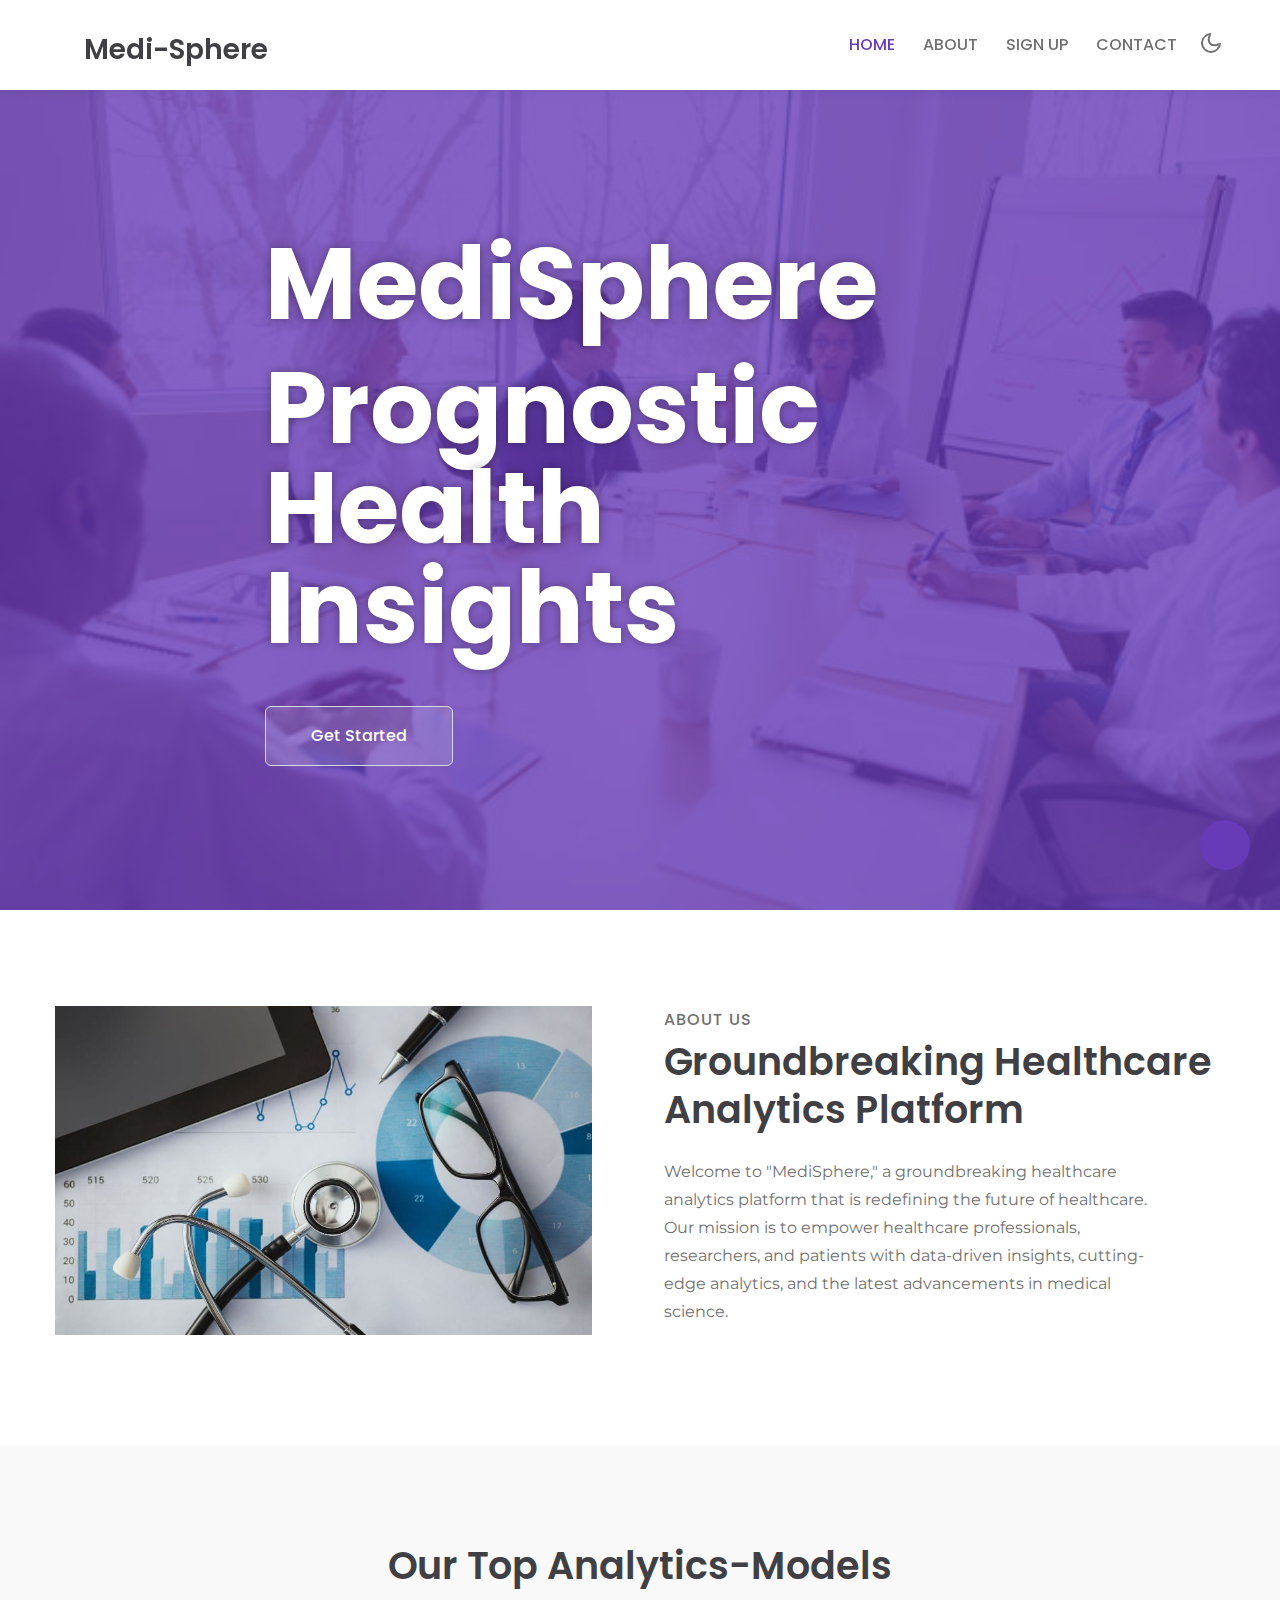
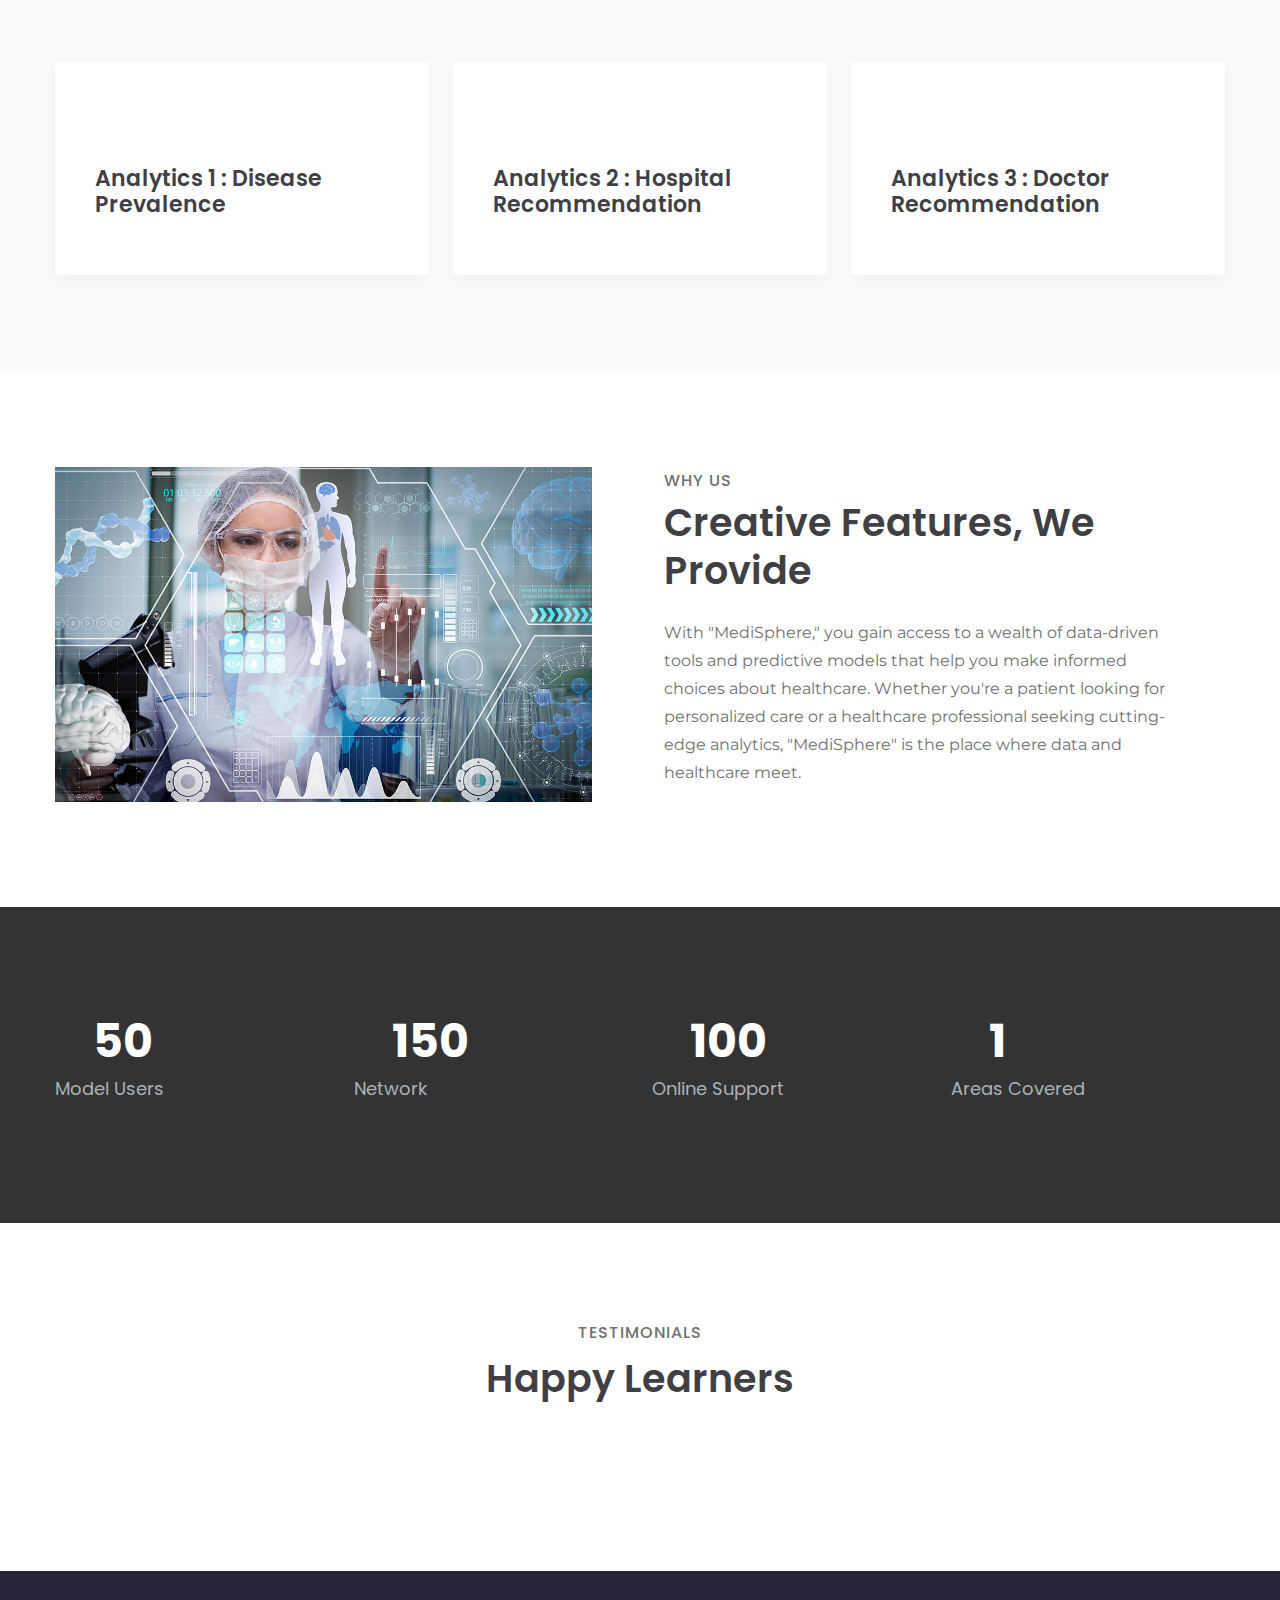
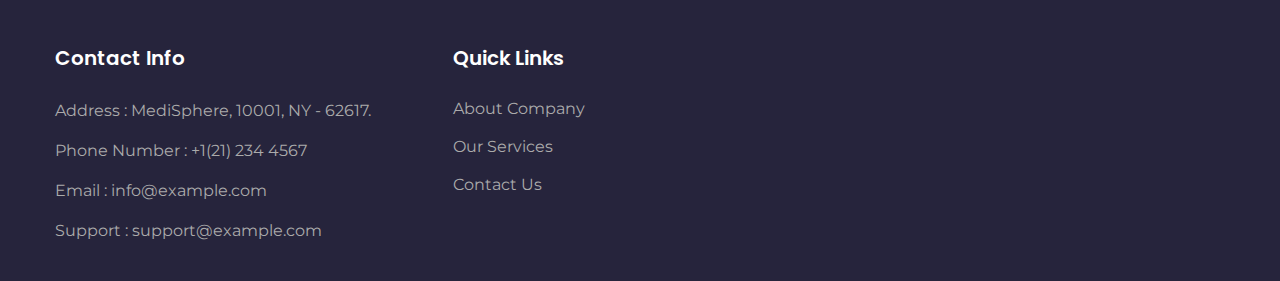
==== commit 40896925: "Update index.html" ====
--- a/index.html
+++ b/index.html
@@ -1,7 +1,4 @@
-<!--
-Author: W3layouts
-Author URL: http://w3layouts.com
--->
+
 <!doctype html>
 <html lang="en">
 
@@ -35,10 +32,7 @@
                     <span class="fa fa-lightbulb"></span> Medi-Sphere
                 </a>
             </h1>
-            <!-- if logo is image enable this   
-            <a class="navbar-brand" href="#index.html">
-                <img src="image-path" alt="Your logo" title="Your logo" style="height:35px;" />
-            </a> -->
+            
             <button class="navbar-toggler collapsed bg-gradient" type="button" data-bs-toggle="collapse"
                 data-bs-target="#navbarTogglerDemo02" aria-controls="navbarTogglerDemo02" aria-expanded="false"
                 aria-label="Toggle navigation">
@@ -127,7 +121,7 @@
 <section class="about-section py-5">
     <div class="container py-lg-5 py-md-4 py-2">
         <div class="title-heading-w3 mx-auto text-center mb-sm-5 mb-4 pb-xl-4">
-            <h3 class="w3l-title-main">Our Top ML-Models</h3>
+            <h3 class="w3l-title-main">Our Top Analytics-Models</h3>
         </div>
         <div class="row justify-content-center">
             <div class="col-lg-4 col-md-6">
@@ -136,7 +130,7 @@
                         <i class="fas fa-chalkboard"></i>
                     </div>
                     <div class="about-content">
-                        <h5 class="mb-3"><a href="#url">Module 1 : Disease Prevalence</a></h5>
+                        <h5 class="mb-3"><a href="#url">Analytics 1 : Disease Prevalence</a></h5>
                         
                     </div>
                 </div>
@@ -147,7 +141,7 @@
                         <i class="fas fa-chart-bar"></i>
                     </div>
                     <div class="about-content">
-                        <h5 class="mb-3"><a href="#url"> Module 2 : Hospital Resource Optimization</a></h5>
+                        <h5 class="mb-3"><a href="#url"> Analytics 2 : Hospital Recommendation</a></h5>
                         
                     </div>
                 </div>
@@ -158,7 +152,7 @@
                         <i class="fas fa-city"></i>
                     </div>
                     <div class="about-content">
-                        <h5 class="mb-3"><a href="#url"> Module 3 : Patient Outcome Forecasting</a></h5>
+                        <h5 class="mb-3"><a href="#url"> Analytics 3 : Doctor Recommendation</a></h5>
                         
                     </div>
                 </div>
@@ -488,4 +482,4 @@
 
 </body>
 
-</html>+</html>
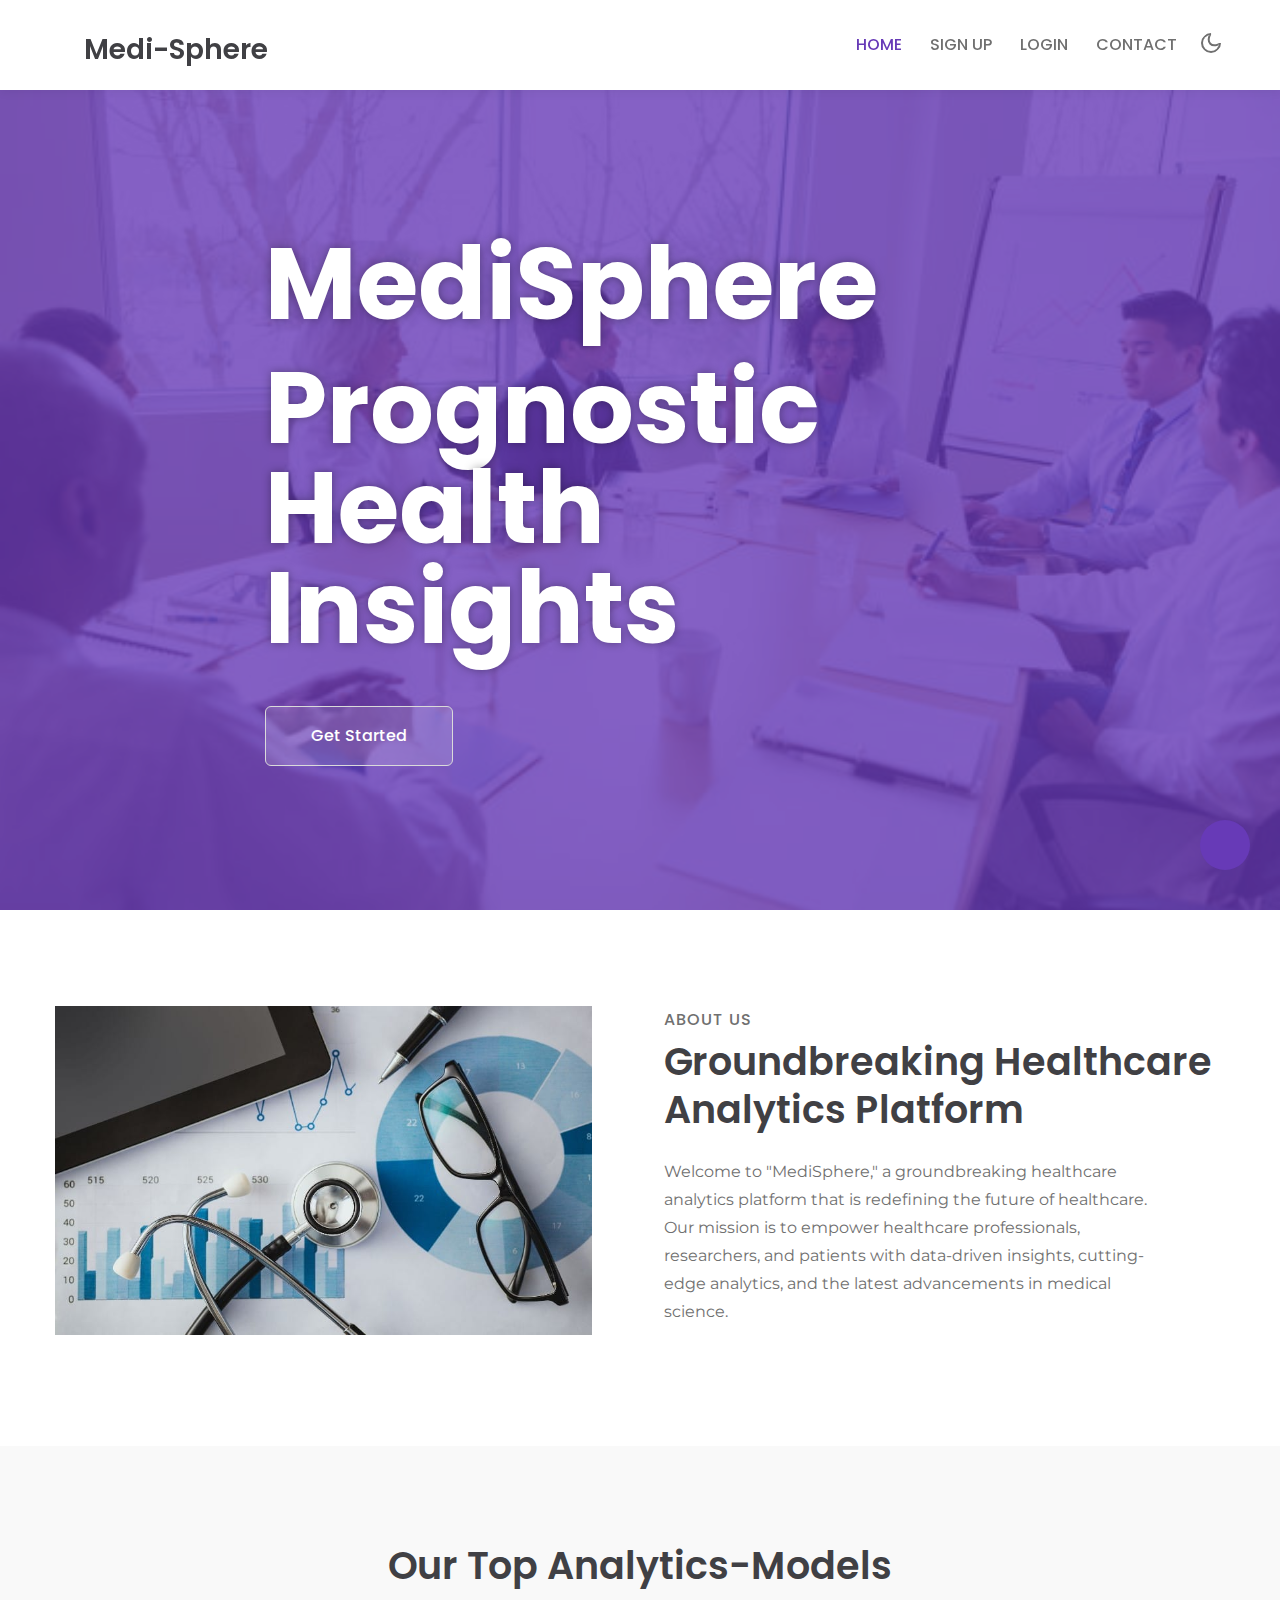
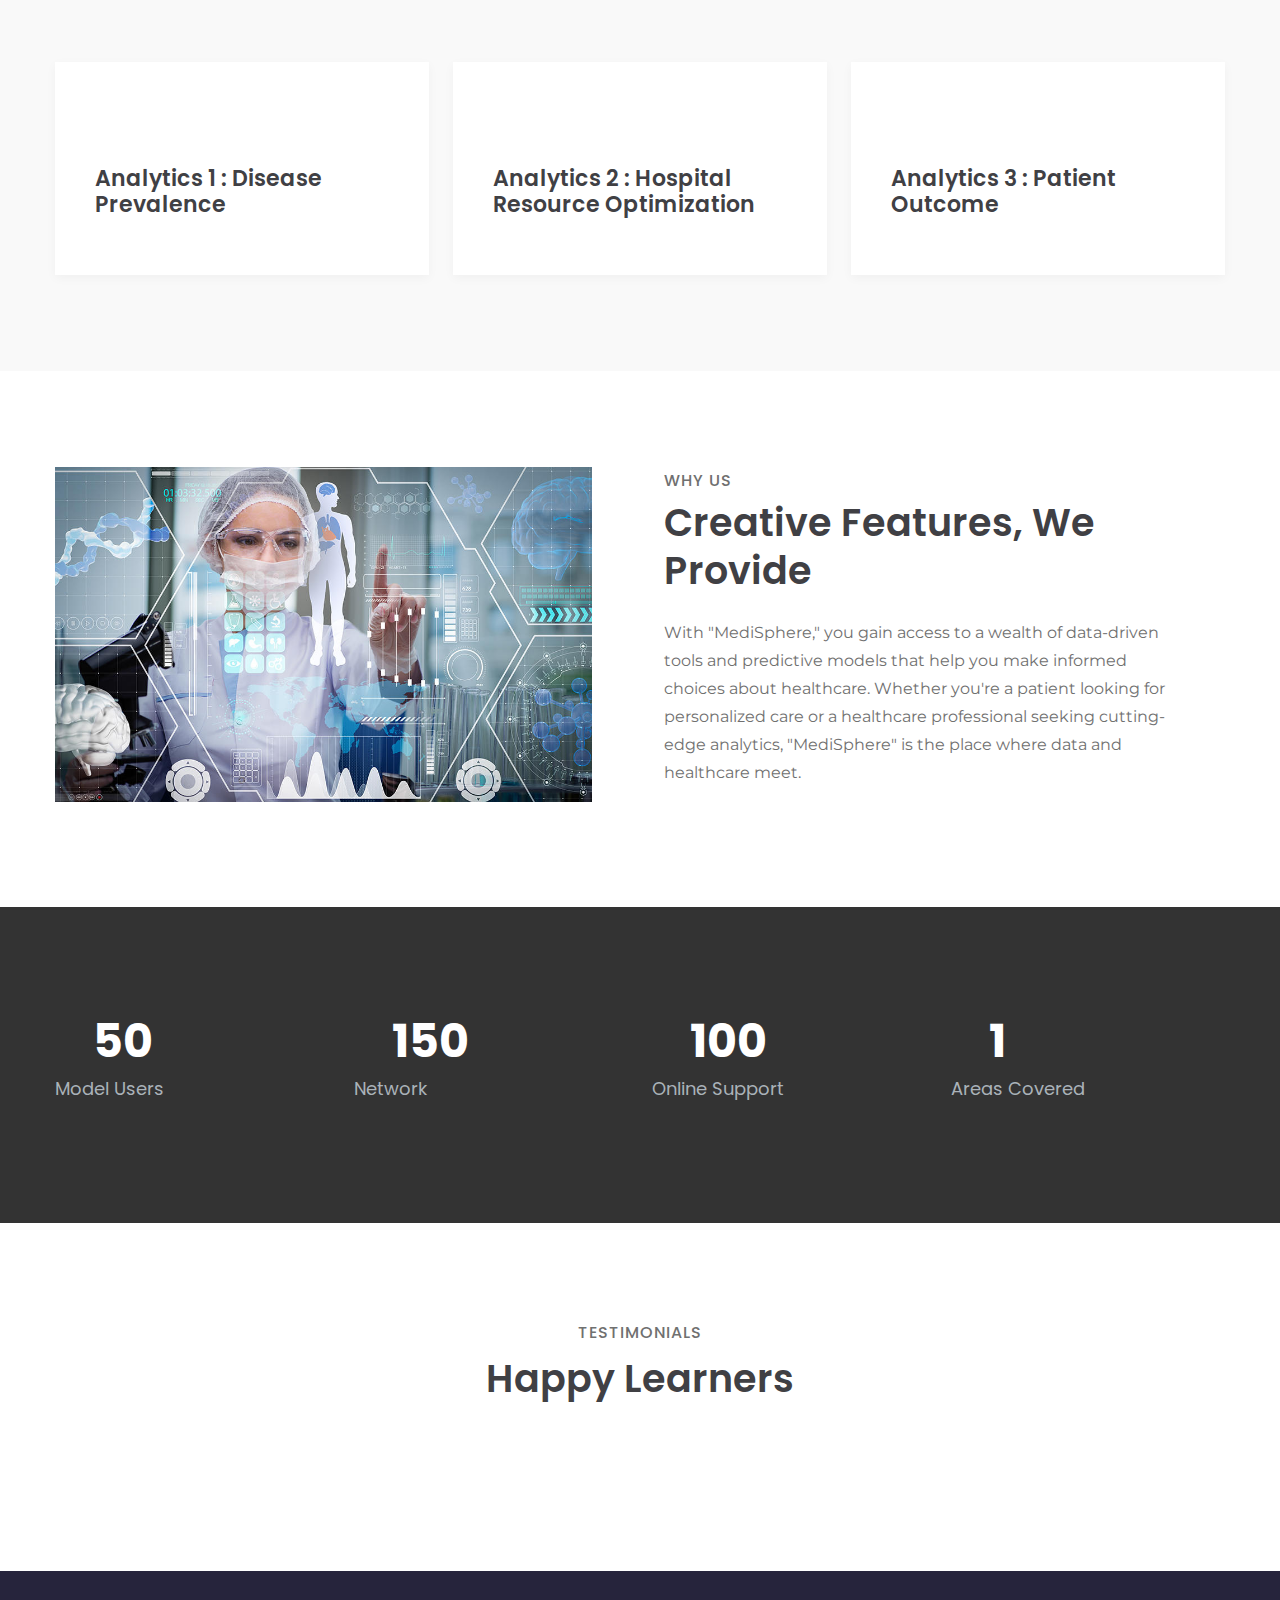
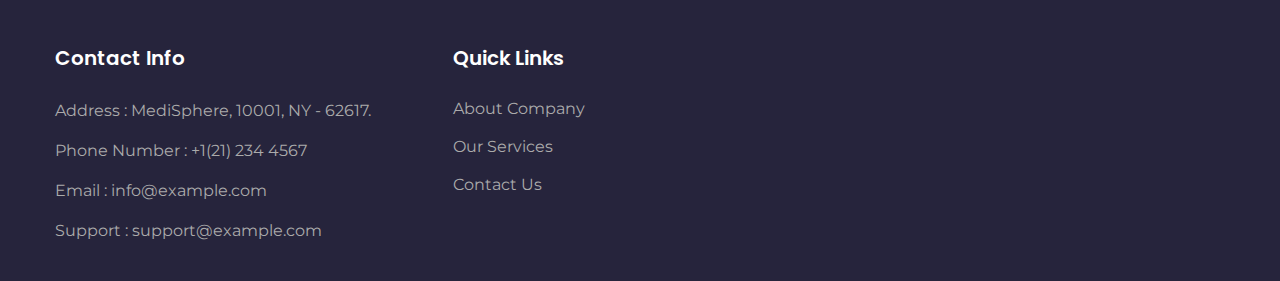
==== commit 8588ebd9: "Add files via upload" ====
--- a/index.html
+++ b/index.html
@@ -1,485 +1,486 @@
-
-<!doctype html>
-<html lang="en">
-
-<head>
-    <!-- Required meta tags -->
-    <meta charset="utf-8">
-    <meta name="viewport" content="width=device-width, initial-scale=1, shrink-to-fit=no">
-    <title>MediSphere</title>
-
-    <!-- google-fonts -->
-    <link href="//fonts.googleapis.com/css2?family=Montserrat:wght@300;400;600&display=swap" rel="stylesheet">
-    <link href="//fonts.googleapis.com/css2?family=Poppins:wght@200;300;500;700;900&display=swap"
-        rel="stylesheet">
-    <!-- //google-fonts -->
-
-    <!-- Template CSS Style link -->
-    <link rel="stylesheet" href="assets/css/style-liberty.css">
-
-</head>
-
-<body>
-
-<!-- //top header -->
-
-<!--header-->
-<header id="site-header" class="fixed-top">
-    <div class="container">
-        <nav class="navbar navbar-expand-lg stroke">
-            <h1>
-                <a class="navbar-brand" href="index.html">
-                    <span class="fa fa-lightbulb"></span> Medi-Sphere
-                </a>
-            </h1>
-            
-            <button class="navbar-toggler collapsed bg-gradient" type="button" data-bs-toggle="collapse"
-                data-bs-target="#navbarTogglerDemo02" aria-controls="navbarTogglerDemo02" aria-expanded="false"
-                aria-label="Toggle navigation">
-                <span class="navbar-toggler-icon fa icon-expand fa-bars"></span>
-                <span class="navbar-toggler-icon fa icon-close fa-times"></span>
-            </button>
-
-            <div class="collapse navbar-collapse" id="navbarTogglerDemo02">
-                <ul class="navbar-nav ms-lg-auto">
-                    <li class="nav-item active">
-                        <a class="nav-link" href="index.html">Home <span class="sr-only">(current)</span></a>
-                    </li>
-                    <li class="nav-item">
-                        <a class="nav-link" href="about.html">About</a>
-                    </li>
-                    <li class="nav-item">
-                        <a class="nav-link" href="#l">Sign Up</a>
-                    </li>
-                    <li class="nav-item">
-                        <a class="nav-link" href="contact.html">Contact</a>
-                    </li>
-                </ul>
-            </div>
-
-            <!-- toggle switch for light and dark theme -->
-            <div class="cont-ser-position">
-                <nav class="navigation">
-                    <div class="theme-switch-wrapper">
-                        <label class="theme-switch" for="checkbox">
-                            <input type="checkbox" id="checkbox">
-                            <div class="mode-container">
-                                <i class="gg-sun"></i>
-                                <i class="gg-moon"></i>
-                            </div>
-                        </label>
-                    </div>
-                </nav>
-            </div>
-            <!-- //toggle switch for light and dark theme -->
-        </nav>
-    </div>
-</header>
-<!--//header-->
-
-
-
-
-<!-- banner section -->
-<section id="home" class="w3l-banner py-5">
-    <div class="container py-lg-5 py-md-4">
-        <div class="py-lg-5 py-4">
-            <div class="banner-info-grid">
-                <h3 class="mb-4">MediSphere</h3>
-                <h3>Prognostic Health Insights </h3>
-    
-                <a class="btn btn-style transparent-btn mt-5" href="about.html"> Get Started </a>
-            </div>
-        </div>
-    </div>
-</section>
-<!-- //banner section -->
-
-
-<!-- About Section-->
-<section class="w3l-about py-5" id="about">
-    <div class="container py-md-5 py-2">
-        <div class="row w3l-row">
-            <div class="col-lg-6 w3l-image pe-lg-5 mb-lg-0 mb-md-5 mb-4">
-                <img src="assets/images/about.jpg" alt="" class="img-fluid">
-            </div>
-            <div class="col-lg-6 w3l-about-info px-lg-4 align-center">
-                <h6 class="w3l-title-small mb-1">About Us</h6>
-                <h3 class="w3l-title-main mb-2">Groundbreaking healthcare analytics platform </h3>
-                <p class="my-4 pe-lg-5">Welcome to "MediSphere," a groundbreaking healthcare analytics platform that is 
-                    redefining the future of healthcare. Our mission is to empower healthcare professionals, researchers, 
-                    and patients with data-driven insights, cutting-edge analytics, and the latest advancements in medical science.</p>
-                
-            </div>
-        </div>
-    </div>
-</section>
-<!-- //About Section-->
-
-
-<!-- Services Section -->
-<section class="about-section py-5">
-    <div class="container py-lg-5 py-md-4 py-2">
-        <div class="title-heading-w3 mx-auto text-center mb-sm-5 mb-4 pb-xl-4">
-            <h3 class="w3l-title-main">Our Top Analytics-Models</h3>
-        </div>
-        <div class="row justify-content-center">
-            <div class="col-lg-4 col-md-6">
-                <div class="about-single">
-                    <div class="about-icon mb-4">
-                        <i class="fas fa-chalkboard"></i>
-                    </div>
-                    <div class="about-content">
-                        <h5 class="mb-3"><a href="#url">Analytics 1 : Disease Prevalence</a></h5>
-                        
-                    </div>
-                </div>
-            </div>
-            <div class="col-lg-4 col-md-6 mt-md-0 mt-3">
-                <div class="about-single">
-                    <div class="about-icon mb-4">
-                        <i class="fas fa-chart-bar"></i>
-                    </div>
-                    <div class="about-content">
-                        <h5 class="mb-3"><a href="#url"> Analytics 2 : Hospital Recommendation</a></h5>
-                        
-                    </div>
-                </div>
-            </div>
-            <div class="col-lg-4 col-md-6 mt-lg-0 mt-3">
-                <div class="about-single">
-                    <div class="about-icon mb-4">
-                        <i class="fas fa-city"></i>
-                    </div>
-                    <div class="about-content">
-                        <h5 class="mb-3"><a href="#url"> Analytics 3 : Doctor Recommendation</a></h5>
-                        
-                    </div>
-                </div>
-            </div>
-        </div>
-    </div>
-</section>
-<!-- //Services Section -->
-
-
-<!-- Why Choose Us Section-->
-<section class="w3l-about py-5" id="about">
-    <div class="container py-md-5 py-2">
-        <div class="row w3l-row">
-            <div class="col-lg-6 w3l-image pe-lg-5 mb-lg-0 mb-md-5 mb-4">
-                <img src="assets/images/about1.jpg" alt="" class="img-fluid">
-            </div>
-            <div class="col-lg-6 w3l-about-info px-lg-4 align-center">
-                <h6 class="w3l-title-small mb-1">Why Us</h6>
-                <h3 class="w3l-title-main mb-2">Creative features, We provide  </h3>
-                <p class="my-4 pe-lg-5">With "MediSphere," you gain access to a wealth of data-driven tools and
-                     predictive models that help you make informed choices about healthcare. Whether you're a patient 
-                     looking for personalized care or a healthcare professional seeking 
-                    cutting-edge analytics, "MediSphere" is the place where data and healthcare meet.</p>
-                
-            </div>
-        </div>
-    </div>
-</section>
-<!-- //Why Choose Us Section-->
-
-
-
-<!-- Stats Section-->
-<section class="w3l-stats-section py-5" id="stats">
-    <div class="container py-lg-5 py-md-4 py-3">
-        <div class="w3l-stats-inner-inf py-lg-4">
-            <div class="row stats-con">
-                <div class="col-lg-3 col-6 stats_info counter_grid">
-                    <div class="d-flex">
-                        <i class="fas fa-chalkboard-teacher"></i>
-                        <p class="counter"> 50 </p>
-                    </div>
-                    <h3>Model Users</h3>
-                </div>
-                <div class="col-lg-3 col-6 stats_info counter_grid">
-                    <div class="d-flex">
-                        <i class="fas fa-users"></i>
-                        <p class="counter"> 150  </p>
-                    </div>
-                    <h3>Network </h3>
-                </div>
-                <div class="col-lg-3 col-6 stats_info counter_grid mt-lg-0 mt-sm-5 mt-5">
-                    <div class="d-flex">
-                        <i class="fas fa-headset"></i>
-                        <p class="counter"> 100  </p>
-                    </div>
-                    <h3>Online Support</h3>
-                </div>
-                <div class="col-lg-3 col-6 stats_info counter_grid mt-lg-0 mt-sm-5 mt-5">
-                    <div class="d-flex">
-                        <i class="fas fa-project-diagram"></i>
-                        <p class="counter"> 1</p>
-                    </div>
-                    <h3>Areas Covered </h3>
-                </div>
-
-            </div>
-        </div>
-    </div>
-</section>
-<!-- //Stats Section-->
-
-
- <!--/testimonials-->
- <section class="w3l-clients py-5" id="testimonials">
-    <div class="container py-sm-5 py-2">
-        <div class="text-center mb-sm-5 mb-4">
-            <h6 class="w3l-title-small mb-2">Testimonials</h6>
-            <h3 class="w3l-title-main mb-2">Happy Learners</h3>
-        </div>
-        <div class="w3-testimonial-grids align-items-center pt-md-4">
-            <div class="w3-testimonial-content-top">
-                <div id="owl-demo1" class="owl-carousel owl-theme">
-                    <div class="item">
-                        <div class="testimonial-content">
-                            <div class="test-img"><img src="assets/images/team1.jpg" class="img-fluid" alt="client-img">
-
-                            </div>
-                            <div class="testimonial">
-                                <blockquote>
-                                    <q>
-                                        "As a medical student, "MediSphere" has been an invaluable resource. 
-                                        The data insights provided by the platform have enriched my understanding of 
-                                        patient outcomes and treatment efficacy. It's a powerful tool for both learning and research."</q>
-
-                                </blockquote>
-                                <div class="testi-des">
-
-                                    <div class="peopl align-self">
-                                        <h3>Charlotte Lucy</h3>
-                                        <p class="indentity">Student </p>
-                                    </div>
-                                </div>
-                            </div>
-                        </div>
-                    </div>
-                    <div class="item">
-                        <div class="testimonial-content">
-                            <div class="test-img"><img src="assets/images/team2.jpg" class="img-fluid" alt="client-img">
-
-                            </div>
-                            <div class="testimonial">
-                                <blockquote>
-                                    <q>
-                                        "I use "MediSphere" for my research projects and coursework. 
-                                        The real-time analysis and predictive models have been a game-changer. 
-                                        This platform equips students like me with the tools to make 
-                                        data-driven decisions in healthcare."</q>
-
-                                </blockquote>
-                                <div class="testi-des">
-
-                                    <div class="peopl align-self">
-                                        <h3>Olivia Stella</h3>
-                                        <p class="indentity"> Nursing Student</p>
-                                    </div>
-                                </div>
-                            </div>
-                        </div>
-                    </div>
-                    <div class="item">
-                        <div class="testimonial-content">
-                            <div class="test-img"><img src="assets/images/team3.jpg" class="img-fluid" alt="client-img">
-
-                            </div>
-                            <div class="testimonial">
-                                <blockquote>
-                                    <q>
-                                        "As a healthcare researcher, I rely on "MediSphere" for cutting-edge data insights. 
-                                        The ability to access and analyze real-time data is invaluable for my studies. 
-                                        This platform has accelerated our research and positively impacted patient care."</q>
-
-                                </blockquote>
-                                <div class="testi-des">
-
-                                    <div class="peopl align-self">
-                                        <h3>Jackson Jack</h3>
-                                        <p class="indentity">Healthcare Researcher</p>
-                                    </div>
-                                </div>
-                            </div>
-                        </div>
-                    </div>
-                    <div class="item">
-                        <div class="testimonial-content">
-                            <div class="test-img"><img src="assets/images/team4.jpg" class="img-fluid" alt="client-img">
-
-                            </div>
-                            <div class="testimonial">
-                                <blockquote>
-                                    <q>
-                                        "In the fast-paced world of cardiology, "MediSphere" has become my go-to resource. 
-                                        The patient outcome forecasting and real-time analytics have transformed how we approach patient care. 
-                                        It's a must-have for any medical professional."</q>
-
-                                </blockquote>
-                                <div class="testi-des">
-
-                                    <div class="peopl align-self">
-                                        <h3>David Samuel</h3>
-                                        <p class="indentity">Medical Professional </p>
-                                    </div>
-                                </div>
-                            </div>
-                        </div>
-                    </div>
-                </div>
-            </div>
-        </div>
-    </div>
-</section>
-<!-- //testimonials -->
-
-<!-- footer block -->
-<footer class="w3l-footer-29-main">
-    <div class="footer-29 pt-5 pb-4">
-        <div class="container pt-md-4">
-            <div class="row footer-top-29">
-                <div class="col-lg-4 col-md-6 footer-list-29">
-                    <h6 class="footer-title-29">Contact Info </h6>
-                    <p class="mb-2 pe-xl-5">Address : MediSphere, 10001, NY - 62617.</p>
-                    <p class="mb-2">Phone Number : +1(21) 234 4567</a></p>
-                    <p class="mb-2">Email : info@example.com</a></p>
-                    <p class="mb-2">Support : support@example.com</a></p>
-                </div>
-                <div class="col-lg-2 col-md-3 col-6 footer-list-29 mt-md-0 mt-4">
-                    <ul>
-                        <h6 class="footer-title-29">Quick Links</h6>
-                        <li><a href="about.html">About Company</a></li>
-                        <li><a href="services.html">Our Services</a></li>
-                        <li><a href="contact.html">Contact Us</a></li>
-                        
-                    </ul>
-                </div>
-            </div>
-        </div>
-    </div>
-</footer>
-<!-- //footer block -->
-
-
-
-
-<!-- Js scripts -->
-<!-- move top -->
-<button onclick="topFunction()" id="movetop" title="Go to top">
-    <span class="fas fa-level-up-alt" aria-hidden="true"></span>
-</button>
-<script>
-    // When the user scrolls down 20px from the top of the document, show the button
-    window.onscroll = function () {
-        scrollFunction()
-    };
-
-    function scrollFunction() {
-        if (document.body.scrollTop > 20 || document.documentElement.scrollTop > 20) {
-            document.getElementById("movetop").style.display = "block";
-        } else {
-            document.getElementById("movetop").style.display = "none";
-        }
-    }
-
-    // When the user clicks on the button, scroll to the top of the document
-    function topFunction() {
-        document.body.scrollTop = 0;
-        document.documentElement.scrollTop = 0;
-    }
-</script>
-<!-- //move top -->
-
-<!-- common jquery plugin -->
-<script src="assets/js/jquery-3.3.1.min.js"></script>
-<!-- //common jquery plugin -->
-
-<!-- theme switch js (light and dark)-->
-<script src="assets/js/theme-change.js"></script>
-<!-- //theme switch js (light and dark)-->
-
-<!--/stats-number-counter-->
-<script src="assets/js/jquery.waypoints.min.js"></script>
-<script src="assets/js/jquery.countup.js"></script>
-<script>
-    $('.counter').countUp();
-
-</script>
-<!--//stats-number-counter-->
-
-<!--/owlcarousel-->
-<script src="assets/js/owl.carousel.js"></script>
-<!-- //tesimonials-->
-<script>
-    $(document).ready(function() {
-        $("#owl-demo1").owlCarousel({
-            loop: true,
-            nav: false,
-            responsiveClass: true,
-            responsive: {
-                0: {
-                    items: 1,
-                    nav: false
-                },
-                736: {
-                    items: 1,
-                    nav: false
-                }
-            }
-        })
-    })
-
-</script>
-<!-- //tesimonials-->
-
-<!-- MENU-JS -->
-<script>
-    $(window).on("scroll", function () {
-        var scroll = $(window).scrollTop();
-
-        if (scroll >= 80) {
-            $("#site-header").addClass("nav-fixed");
-        } else {
-            $("#site-header").removeClass("nav-fixed");
-        }
-    });
-
-    //Main navigation Active Class Add Remove
-    $(".navbar-toggler").on("click", function () {
-        $("header").toggleClass("active");
-    });
-    $(document).on("ready", function () {
-        if ($(window).width() > 991) {
-            $("header").removeClass("active");
-        }
-        $(window).on("resize", function () {
-            if ($(window).width() > 991) {
-                $("header").removeClass("active");
-            }
-        });
-    });
-</script>
-<!-- //MENU-JS -->
-
-<!-- disable body scroll which navbar is in active -->
-<script>
-    $(function () {
-        $('.navbar-toggler').click(function () {
-            $('body').toggleClass('noscroll');
-        })
-    });
-</script>
-<!-- //disable body scroll which navbar is in active -->
-
-<!--bootstrap-->
-<script src="assets/js/bootstrap.min.js"></script>
-<!-- //bootstrap-->
-<!-- //Js scripts -->
-
-</body>
-
-</html>
+
+<!doctype html>
+<html lang="en">
+
+<head>
+    <!-- Required meta tags -->
+    <meta charset="utf-8">
+    <meta name="viewport" content="width=device-width, initial-scale=1, shrink-to-fit=no">
+    <title>MediSphere</title>
+
+    <!-- google-fonts -->
+    <link href="//fonts.googleapis.com/css2?family=Montserrat:wght@300;400;600&display=swap" rel="stylesheet">
+    <link href="//fonts.googleapis.com/css2?family=Poppins:wght@200;300;500;700;900&display=swap"
+        rel="stylesheet">
+    <!-- //google-fonts -->
+
+    <!-- Template CSS Style link -->
+    <link rel="stylesheet" href="assets/css/style-liberty.css">
+
+</head>
+
+<body>
+
+<!-- //top header -->
+
+<!--header-->
+<header id="site-header" class="fixed-top">
+    <div class="container">
+        <nav class="navbar navbar-expand-lg stroke">
+            <h1>
+                <a class="navbar-brand" href="index.html">
+                    <span class="fa fa-lightbulb"></span> Medi-Sphere
+                </a>
+            </h1>
+            
+            <button class="navbar-toggler collapsed bg-gradient" type="button" data-bs-toggle="collapse"
+                data-bs-target="#navbarTogglerDemo02" aria-controls="navbarTogglerDemo02" aria-expanded="false"
+                aria-label="Toggle navigation">
+                <span class="navbar-toggler-icon fa icon-expand fa-bars"></span>
+                <span class="navbar-toggler-icon fa icon-close fa-times"></span>
+            </button>
+
+            <div class="collapse navbar-collapse" id="navbarTogglerDemo02">
+                <ul class="navbar-nav ms-lg-auto">
+                    <li class="nav-item active">
+                        <a class="nav-link" href="index.html">Home <span class="sr-only">(current)</span></a>
+                    </li>
+        
+                    <li class="nav-item">
+                        <a class="nav-link" href="register.html">Sign Up</a>
+                    </li>
+                    <li class="nav-item">
+                        <a class="nav-link" href="contact.html">Login </a>
+                    </li>
+                    <li class="nav-item">
+                        <a class="nav-link" href="contact.html">Contact</a>
+                    </li>
+                </ul>
+            </div>
+
+            <!-- toggle switch for light and dark theme -->
+            <div class="cont-ser-position">
+                <nav class="navigation">
+                    <div class="theme-switch-wrapper">
+                        <label class="theme-switch" for="checkbox">
+                            <input type="checkbox" id="checkbox">
+                            <div class="mode-container">
+                                <i class="gg-sun"></i>
+                                <i class="gg-moon"></i>
+                            </div>
+                        </label>
+                    </div>
+                </nav>
+            </div>
+            <!-- //toggle switch for light and dark theme -->
+        </nav>
+    </div>
+</header>
+<!--//header-->
+
+
+
+
+<!-- banner section -->
+<section id="home" class="w3l-banner py-5">
+    <div class="container py-lg-5 py-md-4">
+        <div class="py-lg-5 py-4">
+            <div class="banner-info-grid">
+                <h3 class="mb-4">MediSphere</h3>
+                <h3>Prognostic Health Insights </h3>
+    
+                <a class="btn btn-style transparent-btn mt-5" href="about.html"> Get Started </a>
+            </div>
+        </div>
+    </div>
+</section>
+<!-- //banner section -->
+
+
+<!-- About Section-->
+<section class="w3l-about py-5" id="about">
+    <div class="container py-md-5 py-2">
+        <div class="row w3l-row">
+            <div class="col-lg-6 w3l-image pe-lg-5 mb-lg-0 mb-md-5 mb-4">
+                <img src="assets/images/about.jpg" alt="" class="img-fluid">
+            </div>
+            <div class="col-lg-6 w3l-about-info px-lg-4 align-center">
+                <h6 class="w3l-title-small mb-1">About Us</h6>
+                <h3 class="w3l-title-main mb-2">Groundbreaking healthcare analytics platform </h3>
+                <p class="my-4 pe-lg-5">Welcome to "MediSphere," a groundbreaking healthcare analytics platform that is 
+                    redefining the future of healthcare. Our mission is to empower healthcare professionals, researchers, 
+                    and patients with data-driven insights, cutting-edge analytics, and the latest advancements in medical science.</p>
+                
+            </div>
+        </div>
+    </div>
+</section>
+<!-- //About Section-->
+
+
+<!-- Services Section -->
+<section class="about-section py-5">
+    <div class="container py-lg-5 py-md-4 py-2">
+        <div class="title-heading-w3 mx-auto text-center mb-sm-5 mb-4 pb-xl-4">
+            <h3 class="w3l-title-main">Our Top Analytics-Models</h3>
+        </div>
+        <div class="row justify-content-center">
+            <div class="col-lg-4 col-md-6">
+                <div class="about-single">
+                    <div class="about-icon mb-4">
+                        <i class="fas fa-chalkboard"></i>
+                    </div>
+                    <div class="about-content">
+                        <h5 class="mb-3"><a href="#url">Analytics 1 : Disease Prevalence</a></h5>
+                        
+                    </div>
+                </div>
+            </div>
+            <div class="col-lg-4 col-md-6 mt-md-0 mt-3">
+                <div class="about-single">
+                    <div class="about-icon mb-4">
+                        <i class="fas fa-chart-bar"></i>
+                    </div>
+                    <div class="about-content">
+                        <h5 class="mb-3"><a href="#url"> Analytics 2 : Hospital Resource Optimization</a></h5>
+                        
+                    </div>
+                </div>
+            </div>
+            <div class="col-lg-4 col-md-6 mt-lg-0 mt-3">
+                <div class="about-single">
+                    <div class="about-icon mb-4">
+                        <i class="fas fa-city"></i>
+                    </div>
+                    <div class="about-content">
+                        <h5 class="mb-3"><a href="#url"> Analytics 3 : Patient Outcome</a></h5>
+                        
+                    </div>
+                </div>
+            </div>
+        </div>
+    </div>
+</section>
+<!-- //Services Section -->
+
+
+<!-- Why Choose Us Section-->
+<section class="w3l-about py-5" id="about">
+    <div class="container py-md-5 py-2">
+        <div class="row w3l-row">
+            <div class="col-lg-6 w3l-image pe-lg-5 mb-lg-0 mb-md-5 mb-4">
+                <img src="assets/images/about1.jpg" alt="" class="img-fluid">
+            </div>
+            <div class="col-lg-6 w3l-about-info px-lg-4 align-center">
+                <h6 class="w3l-title-small mb-1">Why Us</h6>
+                <h3 class="w3l-title-main mb-2">Creative features, We provide  </h3>
+                <p class="my-4 pe-lg-5">With "MediSphere," you gain access to a wealth of data-driven tools and
+                     predictive models that help you make informed choices about healthcare. Whether you're a patient 
+                     looking for personalized care or a healthcare professional seeking 
+                    cutting-edge analytics, "MediSphere" is the place where data and healthcare meet.</p>
+                
+            </div>
+        </div>
+    </div>
+</section>
+<!-- //Why Choose Us Section-->
+
+
+
+<!-- Stats Section-->
+<section class="w3l-stats-section py-5" id="stats">
+    <div class="container py-lg-5 py-md-4 py-3">
+        <div class="w3l-stats-inner-inf py-lg-4">
+            <div class="row stats-con">
+                <div class="col-lg-3 col-6 stats_info counter_grid">
+                    <div class="d-flex">
+                        <i class="fas fa-chalkboard-teacher"></i>
+                        <p class="counter"> 50 </p>
+                    </div>
+                    <h3>Model Users</h3>
+                </div>
+                <div class="col-lg-3 col-6 stats_info counter_grid">
+                    <div class="d-flex">
+                        <i class="fas fa-users"></i>
+                        <p class="counter"> 150  </p>
+                    </div>
+                    <h3>Network </h3>
+                </div>
+                <div class="col-lg-3 col-6 stats_info counter_grid mt-lg-0 mt-sm-5 mt-5">
+                    <div class="d-flex">
+                        <i class="fas fa-headset"></i>
+                        <p class="counter"> 100  </p>
+                    </div>
+                    <h3>Online Support</h3>
+                </div>
+                <div class="col-lg-3 col-6 stats_info counter_grid mt-lg-0 mt-sm-5 mt-5">
+                    <div class="d-flex">
+                        <i class="fas fa-project-diagram"></i>
+                        <p class="counter"> 1</p>
+                    </div>
+                    <h3>Areas Covered </h3>
+                </div>
+
+            </div>
+        </div>
+    </div>
+</section>
+<!-- //Stats Section-->
+
+
+ <!--/testimonials-->
+ <section class="w3l-clients py-5" id="testimonials">
+    <div class="container py-sm-5 py-2">
+        <div class="text-center mb-sm-5 mb-4">
+            <h6 class="w3l-title-small mb-2">Testimonials</h6>
+            <h3 class="w3l-title-main mb-2">Happy Learners</h3>
+        </div>
+        <div class="w3-testimonial-grids align-items-center pt-md-4">
+            <div class="w3-testimonial-content-top">
+                <div id="owl-demo1" class="owl-carousel owl-theme">
+                    <div class="item">
+                        <div class="testimonial-content">
+                            <div class="test-img"><img src="assets/images/team1.jpg" class="img-fluid" alt="client-img">
+
+                            </div>
+                            <div class="testimonial">
+                                <blockquote>
+                                    <q>
+                                        "As a medical student, "MediSphere" has been an invaluable resource. 
+                                        The data insights provided by the platform have enriched my understanding of 
+                                        patient outcomes and treatment efficacy. It's a powerful tool for both learning and research."</q>
+
+                                </blockquote>
+                                <div class="testi-des">
+
+                                    <div class="peopl align-self">
+                                        <h3>Charlotte Lucy</h3>
+                                        <p class="indentity">Student </p>
+                                    </div>
+                                </div>
+                            </div>
+                        </div>
+                    </div>
+                    <div class="item">
+                        <div class="testimonial-content">
+                            <div class="test-img"><img src="assets/images/team2.jpg" class="img-fluid" alt="client-img">
+
+                            </div>
+                            <div class="testimonial">
+                                <blockquote>
+                                    <q>
+                                        "I use "MediSphere" for my research projects and coursework. 
+                                        The real-time analysis and predictive models have been a game-changer. 
+                                        This platform equips students like me with the tools to make 
+                                        data-driven decisions in healthcare."</q>
+
+                                </blockquote>
+                                <div class="testi-des">
+
+                                    <div class="peopl align-self">
+                                        <h3>Olivia Stella</h3>
+                                        <p class="indentity"> Nursing Student</p>
+                                    </div>
+                                </div>
+                            </div>
+                        </div>
+                    </div>
+                    <div class="item">
+                        <div class="testimonial-content">
+                            <div class="test-img"><img src="assets/images/team3.jpg" class="img-fluid" alt="client-img">
+
+                            </div>
+                            <div class="testimonial">
+                                <blockquote>
+                                    <q>
+                                        "As a healthcare researcher, I rely on "MediSphere" for cutting-edge data insights. 
+                                        The ability to access and analyze real-time data is invaluable for my studies. 
+                                        This platform has accelerated our research and positively impacted patient care."</q>
+
+                                </blockquote>
+                                <div class="testi-des">
+
+                                    <div class="peopl align-self">
+                                        <h3>Jackson Jack</h3>
+                                        <p class="indentity">Healthcare Researcher</p>
+                                    </div>
+                                </div>
+                            </div>
+                        </div>
+                    </div>
+                    <div class="item">
+                        <div class="testimonial-content">
+                            <div class="test-img"><img src="assets/images/team4.jpg" class="img-fluid" alt="client-img">
+
+                            </div>
+                            <div class="testimonial">
+                                <blockquote>
+                                    <q>
+                                        "In the fast-paced world of cardiology, "MediSphere" has become my go-to resource. 
+                                        The patient outcome forecasting and real-time analytics have transformed how we approach patient care. 
+                                        It's a must-have for any medical professional."</q>
+
+                                </blockquote>
+                                <div class="testi-des">
+
+                                    <div class="peopl align-self">
+                                        <h3>David Samuel</h3>
+                                        <p class="indentity">Medical Professional </p>
+                                    </div>
+                                </div>
+                            </div>
+                        </div>
+                    </div>
+                </div>
+            </div>
+        </div>
+    </div>
+</section>
+<!-- //testimonials -->
+
+<!-- footer block -->
+<footer class="w3l-footer-29-main">
+    <div class="footer-29 pt-5 pb-4">
+        <div class="container pt-md-4">
+            <div class="row footer-top-29">
+                <div class="col-lg-4 col-md-6 footer-list-29">
+                    <h6 class="footer-title-29">Contact Info </h6>
+                    <p class="mb-2 pe-xl-5">Address : MediSphere, 10001, NY - 62617.</p>
+                    <p class="mb-2">Phone Number : +1(21) 234 4567</a></p>
+                    <p class="mb-2">Email : info@example.com</a></p>
+                    <p class="mb-2">Support : support@example.com</a></p>
+                </div>
+                <div class="col-lg-2 col-md-3 col-6 footer-list-29 mt-md-0 mt-4">
+                    <ul>
+                        <h6 class="footer-title-29">Quick Links</h6>
+                        <li><a href="about.html">About Company</a></li>
+                        <li><a href="services.html">Our Services</a></li>
+                        <li><a href="contact.html">Contact Us</a></li>
+                        
+                    </ul>
+                </div>
+            </div>
+        </div>
+    </div>
+</footer>
+<!-- //footer block -->
+
+
+
+
+<!-- Js scripts -->
+<!-- move top -->
+<button onclick="topFunction()" id="movetop" title="Go to top">
+    <span class="fas fa-level-up-alt" aria-hidden="true"></span>
+</button>
+<script>
+    // When the user scrolls down 20px from the top of the document, show the button
+    window.onscroll = function () {
+        scrollFunction()
+    };
+
+    function scrollFunction() {
+        if (document.body.scrollTop > 20 || document.documentElement.scrollTop > 20) {
+            document.getElementById("movetop").style.display = "block";
+        } else {
+            document.getElementById("movetop").style.display = "none";
+        }
+    }
+
+    // When the user clicks on the button, scroll to the top of the document
+    function topFunction() {
+        document.body.scrollTop = 0;
+        document.documentElement.scrollTop = 0;
+    }
+</script>
+<!-- //move top -->
+
+<!-- common jquery plugin -->
+<script src="assets/js/jquery-3.3.1.min.js"></script>
+<!-- //common jquery plugin -->
+
+<!-- theme switch js (light and dark)-->
+<script src="assets/js/theme-change.js"></script>
+<!-- //theme switch js (light and dark)-->
+
+<!--/stats-number-counter-->
+<script src="assets/js/jquery.waypoints.min.js"></script>
+<script src="assets/js/jquery.countup.js"></script>
+<script>
+    $('.counter').countUp();
+
+</script>
+<!--//stats-number-counter-->
+
+<!--/owlcarousel-->
+<script src="assets/js/owl.carousel.js"></script>
+<!-- //tesimonials-->
+<script>
+    $(document).ready(function() {
+        $("#owl-demo1").owlCarousel({
+            loop: true,
+            nav: false,
+            responsiveClass: true,
+            responsive: {
+                0: {
+                    items: 1,
+                    nav: false
+                },
+                736: {
+                    items: 1,
+                    nav: false
+                }
+            }
+        })
+    })
+
+</script>
+<!-- //tesimonials-->
+
+<!-- MENU-JS -->
+<script>
+    $(window).on("scroll", function () {
+        var scroll = $(window).scrollTop();
+
+        if (scroll >= 80) {
+            $("#site-header").addClass("nav-fixed");
+        } else {
+            $("#site-header").removeClass("nav-fixed");
+        }
+    });
+
+    //Main navigation Active Class Add Remove
+    $(".navbar-toggler").on("click", function () {
+        $("header").toggleClass("active");
+    });
+    $(document).on("ready", function () {
+        if ($(window).width() > 991) {
+            $("header").removeClass("active");
+        }
+        $(window).on("resize", function () {
+            if ($(window).width() > 991) {
+                $("header").removeClass("active");
+            }
+        });
+    });
+</script>
+<!-- //MENU-JS -->
+
+<!-- disable body scroll which navbar is in active -->
+<script>
+    $(function () {
+        $('.navbar-toggler').click(function () {
+            $('body').toggleClass('noscroll');
+        })
+    });
+</script>
+<!-- //disable body scroll which navbar is in active -->
+
+<!--bootstrap-->
+<script src="assets/js/bootstrap.min.js"></script>
+<!-- //bootstrap-->
+<!-- //Js scripts -->
+
+</body>
+
+</html>
